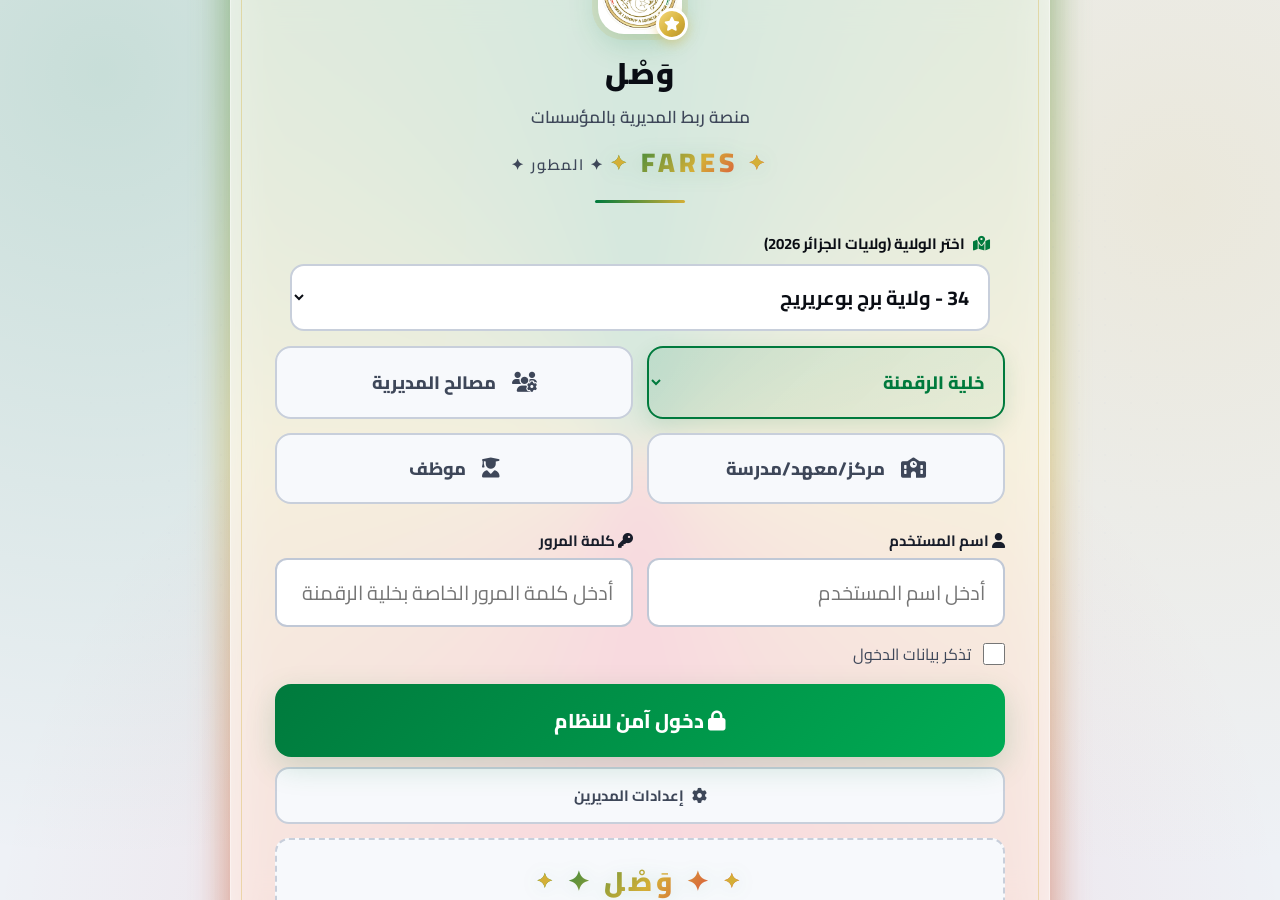
==== index.html @ 32177108 "Add files via upload" ====
<!DOCTYPE html>
<html lang="ar" dir="rtl" id="htmlRoot">
<head>
<meta charset="UTF-8">
<meta name="viewport" content="width=device-width, initial-scale=1.0, viewport-fit=cover">
<title>وصل — منصة ربط المديرية بالمؤسسات 🇩🇿</title>
<link rel="icon" type="image/svg+xml" href="data:image/svg+xml,%3Csvg xmlns=%27http://www.w3.org/2000/svg%27 viewBox=%270 0 32 32%27%3E%3Crect width=%2716%27 height=%2732%27 fill=%27%23007a3d%27/%3E%3Crect x=%2716%27 width=%2716%27 height=%2732%27 fill=%27%23ffffff%27/%3E%3Ctext x=%2716%27 y=%2721%27 font-size=%2714%27 fill=%27%23d21034%27 text-anchor=%27middle%27%3E%E2%98%AA%3C/text%3E%3C/svg%3E">

<!-- Firebase SDK -->
<script src="https://www.gstatic.com/firebasejs/9.22.0/firebase-app-compat.js"></script>
<script src="https://www.gstatic.com/firebasejs/9.22.0/firebase-database-compat.js"></script>
<script src="https://www.gstatic.com/firebasejs/9.22.0/firebase-storage-compat.js"></script>

<link rel="preconnect" href="https://fonts.googleapis.com">
<link rel="preconnect" href="https://fonts.gstatic.com" crossorigin>
<link href="https://fonts.googleapis.com/css2?family=Cairo:wght@400;600;700;800;900&display=swap" rel="stylesheet">
<link rel="stylesheet" href="https://cdnjs.cloudflare.com/ajax/libs/font-awesome/6.4.0/css/all.min.css">
<script src="https://cdn.jsdelivr.net/npm/chart.js@4.4.0/dist/chart.umd.min.js"></script>

<style>
:root {
  --algeria-green: #007a3d;
  --algeria-green-dark: #00522a;
  --algeria-green-light: #00a651;
  --algeria-red: #e01b3f;
  --algeria-red-dark: #b0122f;
  --algeria-white: #f5f5f5;
  --gold: #d4af37;
  --gold-light: #f4d777;

  --bg-main: #eef1f6;
  --bg-card: #ffffff;
  --bg-card-2: #f7f9fc;
  --bg-card-3: #eceff4;
  --border: #c8cfdb;
  --border-light: #d5dbe6;
  --text: #0a0d14;
  --text-light: #181d2a;
  --text-dim: #3e4759;
  --shadow: 0 20px 60px rgba(15, 30, 60, 0.12);
  --shadow-light: 0 6px 22px rgba(15, 30, 60, 0.06);
  --shadow-pop: 0 10px 30px rgba(0, 122, 61, 0.18);
  --input-bg: #ffffff;
  --input-border: #c0c8d6;
  --table-hover: rgba(0, 122, 61, 0.045);
  --radius: 20px;
  --radius-sm: 14px;
  --transition: all 0.28s cubic-bezier(0.4, 0, 0.2, 1);

  --grad-brand: linear-gradient(135deg, var(--algeria-green) 0%, var(--algeria-green-light) 55%, #00c46a 100%);
  --grad-brand-dark: linear-gradient(135deg, var(--algeria-green-dark), var(--algeria-green));
  --grad-red: linear-gradient(135deg, var(--algeria-red), var(--algeria-red-dark));
  --grad-gold: linear-gradient(135deg, var(--gold-light), var(--gold) 60%, #b8942f);

  --font-base: 20px;
  --font-lg: 24px;
  --font-xl: 30px;
  --font-xxl: 36px;
}

[data-theme="dark"] {
  --bg-main: #060a12;
  --bg-card: #101826;
  --bg-card-2: #16202f;
  --bg-card-3: #1c2938;
  --border: #3a4d64;
  --border-light: #2e3f54;
  --text: #f2f6fc;
  --text-light: #dce4f0;
  --text-dim: #a0afbf;
  --shadow: 0 20px 60px rgba(0,0,0,0.55);
  --shadow-light: 0 6px 22px rgba(0,0,0,0.35);
  --shadow-pop: 0 10px 30px rgba(0, 166, 81, 0.22);
  --input-bg: #0c1420;
  --input-border: #3a4d64;
  --table-hover: rgba(255,255,255,0.035);
}

* { margin: 0; padding: 0; box-sizing: border-box; }

/* ============ ♿ تحسينات ضعاف النظر — خطوط أكبر + تباين أعلى ============ */
.sidebar-brand .brand-title { font-size: 16px !important; }
.sidebar-brand .brand-sub { font-size: 14px !important; }
.nav-btn { font-size: 18px !important; padding: 16px 20px !important; gap: 18px !important; }
.nav-btn i { font-size: 22px !important; width: 30px !important; }
.nav-badge { font-size: 14px !important; min-width: 22px !important; height: 22px !important; }
.sidebar-footer { font-size: 15px !important; }
.kpi-label { font-size: 18px !important; }
.kpi-value { font-size: 44px !important; }
.btn-mini { font-size: 16px !important; padding: 12px 20px !important; }
.btn-primary, .btn-secondary, .btn-gold { font-size: 20px !important; padding: 18px 36px !important; }
.status-badge, .status-resolved, .status-pending, .pill { font-size: 16px !important; padding: 8px 20px !important; }
.status-select { font-size: 17px !important; padding: 12px 18px !important; }
.form-field label { font-size: 19px !important; }
.form-field input, .form-field select, .form-field textarea { font-size: 20px !important; padding: 18px 24px !important; }
.filter-bar input, .filter-bar select { font-size: 19px !important; padding: 16px 24px !important; }
.chat-sender-label { font-size: 15px !important; }
.chat-time { font-size: 14px !important; }
.profile-card p { font-size: 16px !important; }
.role-badge { font-size: 16px !important; padding: 8px 24px !important; }
.login-field input, .login-field select { font-size: 20px !important; }
table { font-size: 18px !important; }
table th { font-size: 17px !important; font-weight: 800 !important; }
table td { font-size: 17px !important; padding: 14px 16px !important; }
.sync-badge { font-size: 15px !important; padding: 10px 18px !important; }
.change-pass-btn { font-size: 15px !important; padding: 10px 18px !important; }
.toast .toast-title { font-size: 22px !important; }
.toast .toast-text { font-size: 18px !important; }
.toast .toast-action { font-size: 16px !important; }
.directorate-banner .db-text h1 { font-size: 30px !important; }
.directorate-banner .db-text p { font-size: 16px !important; }
.directorate-banner .db-emblem { font-size: 50px !important; }
.idn-msg { font-size: 18px !important; padding: 14px 18px !important; }
.idn-msg-meta { font-size: 14px !important; }
.idn-conv-item { font-size: 16px !important; padding: 14px !important; }
.idn-chat-head { font-size: 18px !important; }
.idn-chat-input input[type=text] { font-size: 17px !important; padding: 15px 20px !important; }
.idn-kpi strong { font-size: 32px !important; }
.idn-kpi span { font-size: 15px !important; }
.idn-tab { font-size: 16px !important; padding: 14px !important; }
.teachers-hero h3 { font-size: 22px !important; }
.teachers-hero p { font-size: 16px !important; }
.teachers-form-card h3 { font-size: 20px !important; }
.teacher-req-name { font-size: 17px !important; }
.teacher-req-type { font-size: 14px !important; }
.teacher-req-detail { font-size: 15px !important; }
.teacher-req-from { font-size: 13px !important; }
.teacher-req-status { font-size: 13px !important; padding: 5px 12px !important; }
.teacher-req-actions button { font-size: 14px !important; padding: 9px 20px !important; }
.edu-video-upload h3 { font-size: 20px !important; }
.edu-video-upload p { font-size: 16px !important; }
.edu-video-card .edu-card-title { font-size: 17px !important; }
.edu-video-card .edu-card-meta { font-size: 14px !important; }
.edu-video-card .edu-card-desc { font-size: 15px !important; }
.edu-videos-hero h3 { font-size: 22px !important; }
.edu-videos-hero p { font-size: 16px !important; }
.edu-upload-card h3 { font-size: 20px !important; }
.edu-upload-grid input, .edu-upload-grid select, .edu-upload-grid textarea { font-size: 17px !important; }
.edu-video-body h4 { font-size: 18px !important; }
.edu-video-meta { font-size: 14px !important; }
.page-header h2 { font-size: var(--font-xxl) !important; }
.empty-msg { font-size: 18px !important; }
.notes-grid textarea { font-size: 18px !important; }
.modal-box { max-width: 700px !important; }
.modal-title { font-size: 24px !important; }
.modal-body { font-size: 18px !important; }
.modal-body input, .modal-body select, .modal-body textarea { font-size: 18px !important; }
.modal-actions button { font-size: 17px !important; padding: 14px 28px !important; }
.chat-bubble { font-size: 18px !important; padding: 14px 18px !important; }
.dept-stat-card .stat-item .label { font-size: 15px !important; }
.dept-stat-card .stat-item .value { font-size: 26px !important; }
::-webkit-scrollbar { width: 14px !important; height: 14px !important; }

html, body { height: 100%; font-family: 'Cairo', sans-serif; font-size: var(--font-base); }
body {
  background: var(--bg-main);
  color: var(--text);
  overflow-x: hidden;
  min-height: 100vh;
  transition: background 0.35s ease, color 0.35s ease;
  position: relative;
  line-height: 1.7;
}
body::before {
  content: '';
  position: fixed;
  inset: 0;
  z-index: 0;
  pointer-events: none;
  background:
    radial-gradient(circle at 8% 8%, rgba(0, 122, 61, 0.10), transparent 40%),
    radial-gradient(circle at 92% 15%, rgba(212, 175, 55, 0.09), transparent 38%),
    radial-gradient(circle at 50% 100%, rgba(224, 27, 63, 0.06), transparent 45%);
}

/* ============ ALGERIAN FLAG BACKDROP ============ */
.flag-bg {
  position: fixed; inset: 0; z-index: 0; pointer-events: none; overflow: hidden;
  opacity: 0.16; transition: opacity 0.4s ease;
}
[data-theme="dark"] .flag-bg { opacity: 0.13; }
.flag-bg .flag-half { position: absolute; top: 0; bottom: 0; width: 50%; }
.flag-bg .flag-half-green { right: 0; background: linear-gradient(135deg, var(--algeria-green), var(--algeria-green-light)); }
.flag-bg .flag-half-white { left: 0; background: linear-gradient(135deg, #ffffff, #eef1ee); }
.flag-bg .flag-emblem { position: absolute; top: 50%; left: 50%; width: min(46vw, 620px); height: min(46vw, 620px); transform: translate(-50%, -50%); filter: drop-shadow(0 0 40px rgba(224,27,63,0.15)); }
.flag-bg .flag-emblem .moon-star { fill: var(--algeria-red); }
.flag-bg .flag-shine {
  position: absolute; inset: -50%; width: 200%; height: 200%;
  background: linear-gradient(115deg, transparent 40%, rgba(255,255,255,0.16) 50%, transparent 60%);
  animation: flagShine 9s linear infinite;
}
@keyframes flagShine { 0% { transform: translateX(-30%) translateY(-10%); } 100% { transform: translateX(30%) translateY(10%); } }
.flag-dim {
  position: fixed; inset: 0; z-index: 0; pointer-events: none;
  background: var(--bg-main); opacity: 0.62; transition: opacity 0.4s ease, background 0.4s ease;
}

/* ============ BRAND / OFFICIAL LOGO ============ */
.official-logo-img { display: block; object-fit: contain; }
.sidebar-brand { display: flex; flex-direction: column; align-items: center; gap: 8px; padding: 6px 6px 18px; margin-bottom: 6px; border-bottom: 1px solid var(--border); text-align: center; }
.sidebar-brand .official-logo-img { width: 68px; height: 68px; border-radius: 50%; box-shadow: 0 6px 20px rgba(0,0,0,0.14); border: 2px solid var(--gold); }
.sidebar-brand .brand-title { font-size: 14px; font-weight: 800; color: var(--text); line-height: 1.6; }
.sidebar-brand .brand-sub { font-size: 12px; color: var(--text-dim); font-weight: 600; }

.login-logo.has-image { background: #fff; padding: 4px; box-shadow: var(--shadow-pop), 0 0 0 6px rgba(212,175,55,0.12); transform: none; }
.login-logo.has-image .official-logo-img { width: 100%; height: 100%; border-radius: 20px; }

::-webkit-scrollbar { width: 11px; height: 11px; }
::-webkit-scrollbar-track { background: var(--bg-main); }
::-webkit-scrollbar-thumb { background: var(--grad-brand); border-radius: 12px; border: 2px solid var(--bg-main); background-clip: padding-box; }
::-webkit-scrollbar-thumb:hover { background: var(--algeria-green-dark); }

.fares-logo {
  display: inline-flex; align-items: center; gap: 10px; font-size: 27px; font-weight: 900;
  background: linear-gradient(135deg, var(--algeria-green), var(--gold) 55%, var(--algeria-red));
  -webkit-background-clip: text; -webkit-text-fill-color: transparent; background-clip: text;
  letter-spacing: 4px; position: relative;
  filter: drop-shadow(0 2px 10px rgba(0, 122, 61, 0.15));
}
.fares-logo::before { content: '✦'; color: var(--gold); -webkit-text-fill-color: var(--gold); font-size: 20px; animation: twinkle 2.4s ease-in-out infinite; }
.fares-logo::after { content: '✦'; color: var(--gold); -webkit-text-fill-color: var(--gold); font-size: 20px; animation: twinkle 2.4s ease-in-out infinite 1.2s; }
@keyframes twinkle { 0%, 100% { opacity: 0.4; transform: scale(0.85); } 50% { opacity: 1; transform: scale(1.15); } }
.fares-logo-sub { font-size: 15px; font-weight: 600; color: var(--text-dim); -webkit-text-fill-color: var(--text-dim); letter-spacing: 2px; background: none; }

#toast-area { position: fixed; top: 25px; right: 25px; z-index: 10000; display: flex; flex-direction: column; gap: 14px; max-width: 500px; }
.toast {
  background: var(--bg-card); border: 1px solid var(--border); border-right: 6px solid var(--algeria-green);
  border-radius: 18px; padding: 22px 28px; box-shadow: var(--shadow);
  animation: slideInRight 0.45s cubic-bezier(0.34, 1.56, 0.64, 1); cursor: pointer;
  backdrop-filter: blur(10px);
}
.toast.toast-red {
  border-right-color: var(--algeria-red) !important;
  border-color: rgba(224,27,63,0.3) !important;
  background: linear-gradient(135deg, var(--bg-card), rgba(224,27,63,0.04));
  box-shadow: 0 10px 35px rgba(224,27,63,0.18) !important;
}
.toast.toast-red .toast-title { color: var(--algeria-red) !important; }
.toast.toast-red .toast-action { color: var(--algeria-red) !important; }
@keyframes slideInRight { from { transform: translateX(130%) scale(0.9); opacity: 0; } to { transform: translateX(0) scale(1); opacity: 1; } }
@keyframes quoteSlideUp { from { opacity: 0; transform: translateX(-50%) translateY(30px) scale(0.95); } to { opacity: 1; transform: translateX(-50%) translateY(0) scale(1); } }
@keyframes quoteFadeOut { from { opacity: 1; transform: translateX(-50%) translateY(0) scale(1); } to { opacity: 0; transform: translateX(-50%) translateY(20px) scale(0.95); } }
#quoteContainer { animation: quoteSlideUp 0.6s cubic-bezier(0.34, 1.56, 0.64, 1); }
.toast .toast-title { font-size: 20px; font-weight: 800; color: var(--algeria-green); margin-bottom: 4px; display: flex; align-items: center; gap: 8px; }
.toast .toast-text { font-size: 17px; color: var(--text); line-height: 1.7; }
.toast .toast-action { margin-top: 6px; font-size: 15px; color: var(--algeria-green); font-weight: 700; }

#loginScreen {
  position: fixed; inset: 0; display: flex; align-items: center; justify-content: center;
  background: var(--bg-main); z-index: 9999; padding: 20px; overflow-x: hidden; overflow-y: auto;
}
#loginScreen::before {
  content: ''; position: absolute; inset: -20%; z-index: 0;
  background:
    radial-gradient(circle at 20% 20%, rgba(0, 122, 61, 0.16), transparent 45%),
    radial-gradient(circle at 80% 30%, rgba(212, 175, 55, 0.14), transparent 40%),
    radial-gradient(circle at 50% 90%, rgba(224, 27, 63, 0.10), transparent 45%);
  animation: floatBg 16s ease-in-out infinite alternate;
}
@keyframes floatBg { from { transform: translate(0,0) scale(1); } to { transform: translate(-2%, 2%) scale(1.05); } }
/* 🎨 نسيج نقطي خفيف جداً خلف بطاقة الدخول لإعطاء عمق إضافي دون إلهاء العين */
#loginScreen::after {
  content: ''; position: absolute; inset: 0; z-index: 0; opacity: 0.5;
  background-image: radial-gradient(var(--border) 1px, transparent 1px);
  background-size: 26px 26px;
  -webkit-mask-image: radial-gradient(circle at 50% 45%, #000 0%, transparent 70%);
  mask-image: radial-gradient(circle at 50% 45%, #000 0%, transparent 70%);
}
.login-container { position: relative; width: 100%; max-width: 820px; z-index: 1; animation: cardRise 0.6s cubic-bezier(0.22, 1, 0.36, 1); }
@keyframes cardRise { from { opacity: 0; transform: translateY(24px) scale(0.98); } to { opacity: 1; transform: translateY(0) scale(1); } }
.login-card {
  background: var(--bg-card); border: 1px solid var(--border); border-radius: 28px;
  padding: 40px 44px 34px; position: relative; overflow: hidden; box-shadow: var(--shadow);
  backdrop-filter: blur(6px);
}
.login-card::before { content: ''; position: absolute; top: 0; left: 0; right: 0; height: 6px; background: linear-gradient(90deg, var(--algeria-green), var(--gold), var(--algeria-red)); }
.login-header { text-align: center; margin-bottom: 28px; }
.login-logo {
  width: 84px; height: 84px; border-radius: 26px; background: var(--grad-brand);
  display: flex; align-items: center; justify-content: center; font-size: 36px; margin: 0 auto 14px;
  box-shadow: var(--shadow-pop); position: relative; color: white; transform: rotate(-3deg);
}
.login-logo .badge { position: absolute; bottom: -6px; right: -6px; width: 32px; height: 32px; border-radius: 50%; background: var(--grad-gold); display: flex; align-items: center; justify-content: center; font-size: 14px; border: 3px solid var(--bg-card); color: #fff; box-shadow: 0 4px 12px rgba(212,175,55,0.4); }
.login-card h1 { font-size: 30px; font-weight: 900; color: var(--text); letter-spacing: 1px; }
.login-card .subtitle { color: var(--text-dim); font-size: 17px; font-weight: 600; margin-top: 4px; }

.role-selector { display: grid; grid-template-columns: 1fr 1fr; gap: 14px; margin-bottom: 24px; }
.role-selector button { padding: 17px 14px; border-radius: 16px; font-weight: 800; font-size: 18px; background: var(--bg-card-2); border: 2px solid var(--border); color: var(--text-dim); transition: var(--transition); cursor: pointer; font-family: inherit; }
.role-selector button i { margin-left: 12px; font-size: 20px; }
.role-selector button:hover { border-color: var(--algeria-green); color: var(--text); transform: translateY(-2px); }
.role-selector button.active, .role-selector select.role-dropdown.active { border-color: var(--algeria-green); background: linear-gradient(135deg, rgba(0,122,61,0.12), rgba(0,166,81,0.05)); color: var(--algeria-green); box-shadow: 0 8px 22px rgba(0,122,61,0.14); }
.role-selector select.role-dropdown { padding:17px 14px; border-radius:16px; font-weight:800; font-size:18px; background:var(--bg-card-2); border:2px solid var(--border); color:var(--text-dim); transition:var(--transition); cursor:pointer; font-family:inherit; width:100%; }

.login-fields-row { display: flex; flex-direction: row; flex-wrap: wrap; gap: 14px; margin-bottom: 14px; }
.login-fields-row .login-field { flex: 1; min-width: 180px; margin-bottom: 0; }
.login-fields-row .login-field label { display: block; font-size: 15px; font-weight: 700; color: var(--text-light); margin-bottom: 4px; }
.login-fields-row .login-field input, .login-fields-row .login-field select { width: 100%; padding: 14px 18px; background: var(--input-bg); border: 2px solid var(--input-border); border-radius: 12px; color: var(--text); font-size: 18px; transition: var(--transition); font-family: inherit; display: block; }
.login-fields-row .login-field input:focus, .login-fields-row .login-field select:focus { border-color: var(--algeria-green); box-shadow: 0 0 0 4px rgba(0, 122, 61, 0.12); outline: none; }

.login-field .remember { display: flex; align-items: center; gap: 12px; margin-top: 6px; }
.login-field .remember input[type="checkbox"] { width: 22px; height: 22px; accent-color: var(--algeria-green); cursor: pointer; }
.login-field .remember label { font-size: 16px; cursor: pointer; margin: 0; color: var(--text-dim); }

.btn-login {
  width: 100%; padding: 18px; border-radius: 16px; background: var(--grad-brand); color: #fff;
  font-weight: 800; font-size: 20px; margin-top: 6px; cursor: pointer; transition: var(--transition);
  box-shadow: var(--shadow-pop); font-family: inherit; border: none; position: relative; overflow: hidden;
}
.btn-login::after { content: ''; position: absolute; inset: 0; background: linear-gradient(120deg, transparent, rgba(255,255,255,0.28), transparent); transform: translateX(-120%); transition: transform 0.6s ease; }
.btn-login:hover::after { transform: translateX(120%); }
.btn-login:hover { transform: translateY(-2px); box-shadow: 0 16px 40px rgba(0, 122, 61, 0.3); }

.login-error { display: none; background: rgba(224, 27, 63, 0.08); border: 2px solid rgba(224, 27, 63, 0.2); color: var(--algeria-red); padding: 14px 18px; border-radius: 14px; font-size: 17px; font-weight: 700; margin-top: 14px; text-align: center; }
.login-info { margin-top: 14px; padding: 14px 18px; background: var(--bg-card-2); border-radius: 14px; font-size: 14px; color: var(--text-dim); text-align: center; line-height: 2; border: 2px dashed var(--border); }
.center-hint { margin-top: 6px; padding: 12px 16px; background: rgba(0, 122, 61, 0.05); border: 2px dashed rgba(0, 122, 61, 0.18); border-radius: 12px; font-size: 15px; color: var(--text-dim); text-align: center; display: none; }

.theme-toggle {
  position: fixed; bottom: 25px; left: 25px; z-index: 999; width: 56px; height: 56px; border-radius: 50%;
  background: var(--bg-card); border: 2px solid var(--border); color: var(--text); font-size: 24px; cursor: pointer;
  box-shadow: var(--shadow); transition: var(--transition); display: flex; align-items: center; justify-content: center;
}
.theme-toggle:hover { transform: scale(1.1) rotate(15deg); border-color: var(--algeria-green); color: var(--algeria-green); }

.change-pass-btn { padding: 10px 22px; border-radius: 12px; font-size: 16px; font-weight: 700; background: transparent; border: 2px solid var(--gold); color: var(--gold); cursor: pointer; transition: var(--transition); font-family: inherit; }
.change-pass-btn:hover { background: var(--grad-gold); color: #fff; border-color: transparent; }

#appRoot { display: none; min-height: 100vh; position: relative; z-index: 1; }
.app-flex { display: flex; min-height: 100vh; }

.sidebar {
  width: 280px; flex-shrink: 0; background: var(--bg-card); border-left: 1px solid var(--border);
  padding: 20px 16px; display: flex; flex-direction: column; position: relative; top: auto;
  height: auto; min-height: 100vh; align-self: stretch; overflow: visible; box-shadow: var(--shadow-light);
}
.profile-card {
  background: var(--grad-brand-dark); border-radius: var(--radius-sm); padding: 22px 16px; text-align: center;
  margin-bottom: 20px; color: white; position: relative; overflow: hidden; box-shadow: var(--shadow-pop);
}
.profile-card::after { content: '🇩🇿'; position: absolute; bottom: -10px; left: -10px; font-size: 60px; opacity: 0.08; }
.profile-avatar { width: 66px; height: 66px; border-radius: 50%; background: rgba(255,255,255,0.16); display: flex; align-items: center; justify-content: center; font-size: 28px; margin: 0 auto 10px; color: #fff; border: 2px solid rgba(255,255,255,0.25); }
.profile-card h3 { font-size: 18px; font-weight: 800; color: #fff; margin-bottom: 2px; }
.profile-card p { font-size: 14px; color: rgba(255,255,255,0.75); font-weight: 600; }
.role-badge { display: inline-block; padding: 6px 20px; border-radius: 24px; font-size: 14px; font-weight: 800; margin-top: 6px; background: rgba(255,255,255,0.18); color: #fff; }

.nav-list { list-style: none; display: flex; flex-direction: column; gap: 4px; flex: 1; }
.nav-btn { width: 100%; text-align: right; display: flex; align-items: center; gap: 16px; background: transparent; color: var(--text-dim); padding: 15px 18px; border-radius: 14px; font-size: 17px; font-weight: 700; transition: var(--transition); cursor: pointer; font-family: inherit; border: none; }
.nav-btn i { width: 26px; text-align: center; font-size: 20px; }
.nav-btn:hover { background: var(--table-hover); color: var(--text); transform: translateX(-2px); }
.nav-btn.active { background: linear-gradient(135deg, rgba(0,122,61,0.12), rgba(0,166,81,0.04)); color: var(--algeria-green); border-right: 4px solid var(--algeria-green); }
.nav-btn.logout-btn { color: var(--algeria-red); margin-top: auto; border-top: 1px solid var(--border); padding-top: 16px; }
.nav-btn.logout-btn:hover { background: rgba(224, 27, 63, 0.08); }
.sidebar-footer { font-size: 13px; color: var(--text-dim); text-align: center; padding-top: 14px; border-top: 1px solid var(--border); margin-top: 10px; line-height: 2; }

.main-workspace { flex: 1; padding: 26px 32px; min-width: 0; }
.page { display: block; animation: pageFade 0.35s ease; }
.page.hidden { display: none; }
@keyframes pageFade { from { opacity: 0; transform: translateY(8px); } to { opacity: 1; transform: translateY(0); } }
.page-header { display: flex; align-items: center; justify-content: space-between; gap: 16px; margin-bottom: 26px; flex-wrap: wrap; }
.page-header h2 { font-size: var(--font-xxl); font-weight: 800; color: var(--text); display: flex; align-items: center; gap: 14px; }
.page-header h2 i { color: var(--algeria-green); }
.header-actions { display: flex; align-items: center; gap: 16px; flex-wrap: wrap; }
.sync-badge { font-size: 16px; font-weight: 700; padding: 10px 24px; border-radius: 14px; background: rgba(0, 122, 61, 0.07); border: 1px solid rgba(0, 122, 61, 0.18); color: var(--algeria-green); display: flex; align-items: center; gap: 10px; cursor: pointer; transition: var(--transition); }
.sync-badge:hover { background: rgba(0, 122, 61, 0.14); transform: scale(1.02); }

.kpi-grid { display: grid; grid-template-columns: repeat(4, 1fr); gap: 20px; margin-bottom: 26px; }
.kpi-card {
  background: var(--bg-card); border: 1px solid var(--border); border-radius: var(--radius);
  padding: 26px 24px; position: relative; overflow: hidden; transition: var(--transition); box-shadow: var(--shadow-light);
}
.kpi-card::before { content: ''; position: absolute; top: 0; right: 0; left: 0; height: 4px; background: var(--grad-brand); opacity: 0; transition: var(--transition); }
.kpi-card:hover { transform: translateY(-4px); box-shadow: var(--shadow); }
.kpi-card:hover::before { opacity: 1; }
.kpi-card .kpi-icon { position: absolute; left: 18px; top: 18px; font-size: 44px; opacity: 0.07; transition: var(--transition); }
.kpi-card:hover .kpi-icon { transform: scale(1.1) rotate(-6deg); opacity: 0.12; }
.kpi-card .kpi-label { font-size: 16px; color: var(--text-dim); font-weight: 700; margin-bottom: 8px; }
.kpi-card .kpi-value { font-size: 40px; font-weight: 900; letter-spacing: 1px; }
.kpi-total .kpi-value { color: var(--algeria-green); }
.kpi-pending .kpi-value { color: #e8830f; }
.kpi-done .kpi-value { color: #1fa855; }
.kpi-efficiency .kpi-value { color: var(--gold); }

.chart-card { background: var(--bg-card); border: 1px solid var(--border); border-radius: var(--radius); padding: 24px; height: 340px; box-shadow: var(--shadow-light); }
.btn-primary, .btn-secondary, .btn-gold { padding: 16px 34px; border-radius: 16px; font-weight: 800; font-size: 19px; border: none; cursor: pointer; transition: var(--transition); font-family: inherit; display: inline-flex; align-items: center; gap: 14px; position: relative; overflow: hidden; }
.btn-primary::after, .btn-secondary::after, .btn-gold::after { content: ''; position: absolute; inset: 0; background: linear-gradient(120deg, transparent, rgba(255,255,255,0.25), transparent); transform: translateX(-120%); transition: transform 0.55s ease; }
.btn-primary:hover::after, .btn-secondary:hover::after, .btn-gold:hover::after { transform: translateX(120%); }
.btn-primary { background: var(--grad-brand); color: #fff; box-shadow: 0 10px 28px rgba(0, 122, 61, 0.24); }
.btn-primary:hover { transform: translateY(-2px); box-shadow: 0 14px 38px rgba(0, 122, 61, 0.3); }
.btn-secondary { background: var(--grad-red); color: #fff; box-shadow: 0 10px 28px rgba(224, 27, 63, 0.24); }
.btn-secondary:hover { transform: translateY(-2px); box-shadow: 0 14px 38px rgba(224, 27, 63, 0.3); }
.btn-gold { background: var(--grad-gold); color: #fff; box-shadow: 0 10px 28px rgba(212, 175, 55, 0.26); }
.btn-gold:hover { transform: translateY(-2px); box-shadow: 0 14px 38px rgba(212, 175, 55, 0.32); }
.btn-sm { padding: 12px 24px; font-size: 16px; border-radius: 14px; }

.form-card { background: var(--bg-card); border: 1px solid var(--border); border-radius: var(--radius); padding: 32px; box-shadow: var(--shadow-light); }
.form-grid { display: grid; grid-template-columns: 1fr 1fr; gap: 22px; }
.form-grid .full { grid-column: 1 / -1; }
.form-field label { display: block; font-size: 18px; font-weight: 700; color: var(--text-light); margin-bottom: 8px; }
.form-field input, .form-field select, .form-field textarea { width: 100%; padding: 17px 22px; background: var(--input-bg); border: 2px solid var(--input-border); border-radius: 14px; color: var(--text); font-size: 20px; transition: var(--transition); font-family: inherit; box-shadow: inset 0 1px 3px rgba(0,0,0,0.02); }
.form-field input:focus, .form-field select:focus, .form-field textarea:focus { border-color: var(--algeria-green); box-shadow: 0 0 0 4px rgba(0, 122, 61, 0.12); outline: none; }
.form-field textarea { min-height: 140px; resize: vertical; line-height: 2; font-size: 19px; }

.filter-bar { display: flex; gap: 16px; margin-bottom: 22px; flex-wrap: wrap; }
.filter-bar input, .filter-bar select { padding: 15px 22px; background: var(--bg-card); border: 2px solid var(--border); border-radius: 14px; color: var(--text); font-size: 18px; font-family: inherit; transition: var(--transition); box-shadow: var(--shadow-light); }
.filter-bar input:focus, .filter-bar select:focus { border-color: var(--algeria-green); outline: none; box-shadow: 0 0 0 4px rgba(0, 122, 61, 0.1); }
.filter-bar input { flex: 1; min-width: 220px; }
.filter-bar select { min-width: 180px; }

.table-wrap { background: var(--bg-card); border: 1px solid var(--border); border-radius: var(--radius); overflow: hidden; box-shadow: var(--shadow-light); }
.table-scroll { overflow-x: auto; }
table { width: 100%; min-width: 1200px; border-collapse: collapse; }
thead th { background: var(--bg-card-2); color: var(--text-light); font-size: 16px; font-weight: 800; padding: 18px 16px; text-align: right; white-space: nowrap; border-bottom: 2px solid var(--border); position: sticky; top: 0; z-index: 1; }
tbody td { padding: 16px 16px; font-size: 16px; border-bottom: 1px solid var(--border-light); vertical-align: middle; }
tbody tr:last-child td { border-bottom: none; }
tbody tr { transition: background 0.2s ease; }
tbody tr:hover { background: var(--table-hover); }

/* جدول قائمة متابعة الإنشغالات: كل صف (إنشغال) له شريط تمرير أفقي خاص به تحته مباشرة،
   بدل الاعتماد على شريط تمرير واحد فقط أسفل الجدول كاملاً (يصعب الوصول إليه في الشاشات الصغيرة). */
.list-fixed-table { table-layout: fixed; border-collapse: collapse; width: calc(100% + 480px); min-width: 1850px; max-width: none; }
.list-fixed-table td, .list-fixed-table th { white-space: nowrap; overflow: hidden; text-overflow: ellipsis; }
.list-fixed-table td.wrap-cell { white-space: normal; overflow: visible; text-overflow: clip; word-break: break-word; line-height: 1.5; }
.list-header-scroll { overflow-x: auto; position: sticky; top: 0; z-index: 2; background: var(--bg-card-2); border-bottom: 2px solid var(--border); scrollbar-width: none; }
.list-header-scroll::-webkit-scrollbar { display: none; }
.list-rows-container .empty-msg { padding: 40px 20px; text-align: center; color: var(--text-dim); font-size: 17px; }
.list-row-scroll { overflow-x: auto; border-bottom: 1px solid var(--border-light); scrollbar-width: auto; scrollbar-color: var(--algeria-green) var(--bg-card-2); transition: background 0.2s ease; }
.list-row-scroll:last-child { border-bottom: none; }
.list-row-scroll:hover { background: var(--table-hover); }
.list-row-scroll.row-unread { background: rgba(224, 27, 63, 0.05); }
.list-row-scroll table td { border-bottom: none; }
.list-row-scroll::-webkit-scrollbar { height: 14px; }
.list-row-scroll::-webkit-scrollbar-track { background: var(--bg-card-2); }
.list-row-scroll::-webkit-scrollbar-thumb { background: var(--border); border-radius: 8px; }
.list-row-scroll::-webkit-scrollbar-thumb:hover { background: var(--algeria-green); }

.pill { display: inline-block; padding: 6px 18px; border-radius: 24px; font-size: 14px; font-weight: 800; }
.pill-urgent { background: rgba(224, 27, 63, 0.12); color: var(--algeria-red); }
.pill-medium { background: rgba(255, 175, 7, 0.16); color: #a06908; }
.pill-normal { background: rgba(0, 122, 61, 0.09); color: var(--algeria-green); }

.btn-mini { padding: 10px 18px; border-radius: 12px; font-size: 15px; font-weight: 700; background: var(--bg-card-2); border: 1px solid var(--border); color: var(--text); cursor: pointer; transition: var(--transition); white-space: nowrap; font-family: inherit; }
.btn-mini:hover { border-color: var(--algeria-green); color: var(--algeria-green); transform: translateY(-1px); }
.btn-mini.danger { border-color: var(--algeria-red); color: var(--algeria-red); }
.btn-mini.danger:hover { background: var(--grad-red); color: #fff; border-color: transparent; }
.btn-mini.view-btn { border-color: var(--gold); color: var(--gold); }
.btn-mini.view-btn:hover { background: var(--grad-gold); color: #fff; border-color: transparent; }
.btn-mini.success { border-color: #1fa855; color: #1fa855; }
.btn-mini.success:hover { background: linear-gradient(135deg, #1fa855, #17803f); color: #fff; border-color: transparent; }

.status-select { padding: 10px 16px; background: var(--input-bg); border: 2px solid var(--border); border-radius: 12px; color: var(--text); font-size: 16px; font-weight: 700; font-family: inherit; cursor: pointer; }
.btn-chat { padding: 10px 16px; border-radius: 12px; font-size: 15px; font-weight: 700; background: var(--bg-card-2); border: 1px solid var(--border); color: var(--text); cursor: pointer; transition: var(--transition); font-family: inherit; }
.btn-chat:hover { border-color: var(--algeria-green); color: var(--algeria-green); }
.btn-chat.new-msg { background: var(--grad-red); color: #fff; border-color: transparent; animation: pulseBtn 1.5s ease-in-out infinite; }
@keyframes pulseBtn { 0%, 100% { transform: scale(1); box-shadow: 0 0 0 0 rgba(224, 27, 63, 0.35); } 50% { transform: scale(1.05); box-shadow: 0 0 20px rgba(224, 27, 63, 0.18); } }
.status-resolved { background: rgba(0, 122, 61, 0.09); color: var(--algeria-green); padding: 6px 18px; border-radius: 24px; font-size: 14px; font-weight: 800; display: inline-block; }
.status-pending { background: rgba(255, 175, 7, 0.14); color: #a06908; padding: 6px 18px; border-radius: 24px; font-size: 14px; font-weight: 800; display: inline-block; }

/* 🎨 توحيد شارات الحالة: نفس تصميم status-resolved/status-pending لكن عبر
   status-badge + resolved/pending، مستخدمة في مركز متابعة الردود، مع نقطة
   ملونة صغيرة قبل النص لتمييز الحالة بسرعة بصرياً */
.status-badge { display: inline-flex; align-items: center; gap: 8px; padding: 6px 18px; border-radius: 24px; font-size: 14px; font-weight: 800; }
.status-badge::before { content: ''; width: 8px; height: 8px; border-radius: 50%; flex-shrink: 0; }
.status-badge.resolved { background: rgba(0, 122, 61, 0.09); color: var(--algeria-green); }
.status-badge.resolved::before { background: var(--algeria-green); box-shadow: 0 0 0 3px rgba(0,122,61,0.15); }
.status-badge.pending { background: rgba(255, 175, 7, 0.14); color: #a06908; }
.status-badge.pending::before { background: #d99a1a; box-shadow: 0 0 0 3px rgba(217,154,26,0.18); animation: statusDotPulse 1.8s ease-in-out infinite; }
@keyframes statusDotPulse { 0%, 100% { opacity: 1; } 50% { opacity: 0.4; } }

.empty-msg { padding: 60px; text-align: center; color: var(--text-dim); font-weight: 700; font-size: 20px; }
/* 🎨 أيقونة تلقائية لكل حالة "لا توجد بيانات" في التطبيق، دون الحاجة لتعديل كل نص برمجياً */
.empty-msg::before, .list-rows-container .empty-msg::before {
  content: '\f0f6'; /* fa-solid fa-file-lines */
  font-family: 'Font Awesome 6 Free'; font-weight: 900;
  display: block; font-size: 2.4em; margin-bottom: 14px; opacity: 0.28;
}
.list-rows-container .empty-msg::before { font-size: 2em; margin-bottom: 10px; }

/* 🎨 تلوين متبادل خفيف لصفوف الجداول لتسهيل القراءة في القوائم الطويلة */
tbody tr:nth-child(even) { background: var(--bg-card-2); }
tbody tr:hover { background: var(--table-hover) !important; }

/* 🎨 ظل تمرير خفيف أعلى/أسفل الحاويات الطويلة القابلة للتمرير، لإعطاء إحساس
   بوجود محتوى إضافي دون التأثير على المنطق */
.table-scroll, .modal-body, .sidebar-nav { position: relative; }
.table-scroll::after, .modal-body::after {
  content: ''; position: sticky; display: block; bottom: 0; left: 0; right: 0;
  height: 18px; margin-top: -18px; pointer-events: none;
  background: linear-gradient(to bottom, transparent, rgba(0,0,0,0.06));
}
[data-theme="dark"] .table-scroll::after, [data-theme="dark"] .modal-body::after {
  background: linear-gradient(to bottom, transparent, rgba(0,0,0,0.25));
}

/* 🎨 نبضة قصيرة على شارة التزامن عند استقبال بيانات جديدة فعلياً من Firebase */
.sync-badge.pulse { animation: syncPulse 0.9s ease; }
@keyframes syncPulse {
  0% { box-shadow: 0 0 0 0 rgba(0,122,61,0.35); }
  70% { box-shadow: 0 0 0 12px rgba(0,122,61,0); }
  100% { box-shadow: 0 0 0 0 rgba(0,122,61,0); }
}

/* 🎨 شارة عدد صغيرة على أزرار التنقل الجانبي (مثلاً عدد الانشغالات قيد المعالجة) */
.nav-btn { position: relative; }
.nav-badge {
  margin-right: auto; background: var(--algeria-red); color: #fff; font-size: 12px;
  font-weight: 800; min-width: 22px; height: 22px; border-radius: 11px; padding: 0 7px;
  display: inline-flex; align-items: center; justify-content: center; line-height: 1;
}
.nav-btn.active .nav-badge { background: var(--algeria-green); }

.tabs-container { display: flex; gap: 8px; margin-bottom: 22px; background: var(--bg-card); border-radius: 16px; padding: 8px; border: 1px solid var(--border); flex-wrap: wrap; box-shadow: var(--shadow-light); }
.tab-btn { flex: 1; padding: 14px 24px; border-radius: 14px; font-weight: 800; font-size: 17px; background: transparent; color: var(--text-dim); cursor: pointer; transition: var(--transition); font-family: inherit; border: none; min-width: 120px; }
.tab-btn.active { background: var(--grad-brand); color: #fff; box-shadow: 0 6px 20px rgba(0, 122, 61, 0.25); }
.tab-btn:hover:not(.active) { background: var(--table-hover); }

.token-search { margin-bottom: 14px; }
.token-search input { width: 100%; padding: 17px 22px; background: var(--input-bg); border: 2px solid var(--border); border-radius: 14px; color: var(--text); font-size: 20px; font-family: inherit; }
.token-search input:focus { border-color: var(--algeria-green); outline: none; }
.token-grid { display: grid; grid-template-columns: repeat(auto-fill, minmax(220px, 1fr)); gap: 16px; margin-top: 16px; }
.token-item { background: var(--bg-card-2); border: 1px solid var(--border); border-radius: var(--radius-sm); padding: 18px; text-align: center; transition: var(--transition); }
.token-item:hover { border-color: var(--algeria-green); transform: translateY(-2px); box-shadow: var(--shadow-light); }
.token-item .token-code { font-size: 26px; font-weight: 900; color: var(--algeria-green); letter-spacing: 3px; font-family: 'Courier New', monospace; background: var(--bg-card); padding: 8px 16px; border-radius: 10px; display: inline-block; }
.token-item .token-name { font-size: 16px; color: var(--text); margin-top: 8px; font-weight: 700; }
.token-item .token-actions { margin-top: 10px; display: flex; gap: 10px; justify-content: center; flex-wrap: wrap; }

.chat-hub-table-wrap { background: var(--bg-card); border: 1px solid var(--border); border-radius: var(--radius); overflow: hidden; box-shadow: var(--shadow-light); }
.chat-hub-table-wrap table { min-width: 800px; }

.chat-messages { flex: 1; overflow-y: auto; padding: 20px; display: flex; flex-direction: column; gap: 14px; background: var(--bg-card-2); }
.chat-bubble { max-width: 78%; padding: 16px 22px; border-radius: 20px; font-size: 18px; line-height: 1.9; position: relative; animation: bubbleIn 0.25s ease; }
@keyframes bubbleIn { from { opacity: 0; transform: translateY(6px) scale(0.98); } to { opacity: 1; transform: translateY(0) scale(1); } }
.chat-bubble.center-msg { align-self: flex-end; background: var(--grad-brand-dark); color: #fff; border-bottom-left-radius: 6px; box-shadow: 0 6px 18px rgba(0,122,61,0.2); }
.chat-bubble.directorate-msg { align-self: flex-start; background: var(--bg-card); color: var(--text); border: 1px solid var(--border); border-bottom-right-radius: 6px; }
.chat-sender-label { display: block; font-size: 13px; font-weight: 800; opacity: 0.7; margin-bottom: 4px; }
.chat-time { display: block; font-size: 12px; opacity: 0.5; margin-top: 6px; }
.chat-attach-img { max-width: 180px; border-radius: 12px; margin-top: 8px; cursor: pointer; display: block; }

.chat-input-area { padding: 16px 20px; border-top: 1px solid var(--border); background: var(--bg-card); flex-shrink: 0; }
.chat-attach-preview { display: none; align-items: center; gap: 12px; background: var(--bg-card-2); border: 1px solid var(--border); border-radius: 12px; padding: 10px 16px; margin-bottom: 12px; font-size: 15px; }
.chat-row { display: flex; gap: 14px; align-items: center; }
.chat-row input[type="text"] { flex: 1; padding: 16px 22px; background: var(--input-bg); border: 2px solid var(--border); border-radius: 30px; color: var(--text); font-size: 18px; font-family: inherit; }
.chat-row input[type="text"]:focus { border-color: var(--algeria-green); outline: none; }
.chat-icon-btn { width: 54px; height: 54px; border-radius: 50%; background: var(--bg-card-2); border: 1px solid var(--border); color: var(--text); display: flex; align-items: center; justify-content: center; cursor: pointer; transition: var(--transition); flex-shrink: 0; font-size: 20px; }
.chat-icon-btn:hover { border-color: var(--algeria-green); transform: scale(1.06); }
.chat-icon-btn.send { background: var(--grad-brand); color: #fff; border: none; }
.chat-icon-btn.send:hover { filter: brightness(1.1); }
.chat-icon-btn.send-accent { background: var(--grad-gold); color: #fff; border: none; }

.notes-grid { display: grid; grid-template-columns: 1fr 1fr; gap: 20px; }
.notes-grid .full { grid-column: 1 / -1; }

/* ============ 🎬 الفيديوهات التعليمية ============ */
.edu-videos-section { margin-top: 10px; }
.edu-video-upload { background: var(--bg-card); border: 2px dashed var(--border); border-radius: 18px; padding: 24px; text-align: center; margin-bottom: 20px; transition: .2s; }
.edu-video-upload:hover { border-color: var(--algeria-green); background: rgba(0,122,61,0.03); }
.edu-video-upload h3 { font-size: 18px; font-weight: 900; margin: 0 0 8px; color: var(--algeria-green); }
.edu-video-upload p { font-size: 14px; color: var(--text-dim); margin: 0 0 16px; }
.edu-upload-row { display: flex; gap: 10px; flex-wrap: wrap; justify-content: center; align-items: center; }
.edu-upload-row input[type="text"] { flex: 1; min-width: 200px; padding: 12px 16px; border: 1.5px solid var(--border); border-radius: 12px; background: var(--input-bg); color: var(--text); font-family: inherit; font-size: 14px; }
.edu-upload-row input[type="text"]:focus { border-color: var(--algeria-green); outline: none; }
.edu-upload-row select { padding: 12px 14px; border: 1.5px solid var(--border); border-radius: 12px; background: var(--input-bg); color: var(--text); font-family: inherit; font-size: 14px; }
.edu-attach-video { display: inline-flex; align-items: center; gap: 8px; padding: 12px 20px; border-radius: 12px; background: linear-gradient(135deg, var(--algeria-green), #00a651); color: #fff; border: none; font-weight: 800; font-size: 14px; cursor: pointer; font-family: inherit; transition: .15s; }
.edu-attach-video:hover { transform: translateY(-2px); box-shadow: 0 6px 18px rgba(0,122,61,0.3); }
.edu-send-btn { display: inline-flex; align-items: center; gap: 8px; padding: 12px 24px; border-radius: 12px; background: var(--grad-brand); color: #fff; border: none; font-weight: 800; font-size: 14px; cursor: pointer; font-family: inherit; box-shadow: 0 4px 12px rgba(0,122,61,0.3); transition: .15s; }
.edu-send-btn:hover { transform: translateY(-2px); box-shadow: 0 6px 18px rgba(0,122,61,0.4); }
.edu-send-btn:disabled { opacity: 0.4; cursor: not-allowed; transform: none; }
.edu-pending-preview { margin-top: 14px; display: flex; align-items: center; gap: 12px; padding: 12px 16px; background: rgba(0,122,61,0.06); border-radius: 12px; }
.edu-pending-preview video { max-width: 200px; max-height: 140px; border-radius: 8px; }
.edu-pending-preview .edu-pending-info { flex: 1; font-size: 13px; font-weight: 700; color: var(--algeria-green); }
.edu-pending-preview .edu-pending-remove { width: 30px; height: 30px; border-radius: 50%; border: none; background: rgba(224,27,63,0.12); color: var(--algeria-red); cursor: pointer; font-size: 12px; }
.edu-videos-grid { display: grid; grid-template-columns: repeat(auto-fill, minmax(320px, 1fr)); gap: 16px; }
.edu-video-card { background: var(--bg-card); border: 1px solid var(--border); border-radius: 16px; overflow: hidden; box-shadow: var(--shadow-light); transition: .2s; }
.edu-video-card:hover { transform: translateY(-3px); box-shadow: var(--shadow); }
.edu-video-card video { width: 100%; max-height: 220px; object-fit: cover; display: block; background: #000; }
.edu-video-card .edu-card-body { padding: 14px 16px; }
.edu-video-card .edu-card-title { font-size: 15px; font-weight: 800; margin-bottom: 4px; }
.edu-video-card .edu-card-meta { font-size: 12px; color: var(--text-dim); display: flex; justify-content: space-between; align-items: center; }
.edu-video-card .edu-card-meta .edu-from { color: var(--algeria-green); font-weight: 700; }
.edu-video-card .edu-card-desc { font-size: 13px; color: var(--text-dim); margin-top: 6px; line-height: 1.6; }
.edu-video-card .edu-card-target { font-size: 11px; background: rgba(0,122,61,0.08); color: var(--algeria-green); padding: 3px 10px; border-radius: 8px; font-weight: 700; display: inline-block; margin-top: 6px; }
.edu-empty-state { text-align: center; padding: 40px; color: var(--text-dim); font-size: 15px; }
.edu-empty-state i { font-size: 48px; display: block; margin-bottom: 12px; opacity: 0.25; }
.panel { background: var(--bg-card); border: 1px solid var(--border); border-radius: var(--radius); padding: 24px; box-shadow: var(--shadow-light); }
.panel h3 { font-size: 20px; font-weight: 800; margin-bottom: 14px; color: var(--text); display: flex; align-items: center; gap: 12px; }
#strategicNotes { width: 100%; min-height: 200px; padding: 18px; background: var(--input-bg); border: 2px solid var(--border); border-radius: 14px; color: var(--text); font-size: 19px; line-height: 2; resize: vertical; font-family: inherit; }
#strategicNotes:focus { border-color: var(--algeria-green); outline: none; }

.manage-add-row { display: flex; gap: 14px; margin-bottom: 14px; }
.manage-add-row input { flex: 1; padding: 16px 22px; background: var(--input-bg); border: 2px solid var(--border); border-radius: 14px; color: var(--text); font-size: 18px; font-family: inherit; }
.manage-add-row input:focus { border-color: var(--algeria-green); outline: none; }
.manage-add-row button { padding: 14px 26px; border-radius: 14px; background: var(--grad-brand); color: #fff; font-weight: 800; font-size: 17px; cursor: pointer; transition: var(--transition); font-family: inherit; border: none; }
.manage-add-row button:hover { filter: brightness(1.1); transform: translateY(-1px); }
.manage-list { list-style: none; display: flex; flex-direction: column; gap: 10px; max-height: 260px; overflow-y: auto; }
.manage-list li { display: flex; align-items: center; justify-content: space-between; gap: 14px; padding: 14px 20px; background: var(--bg-card-2); border: 1px solid var(--border); border-radius: 12px; font-size: 17px; transition: var(--transition); }
.manage-list li:hover { border-color: var(--algeria-green); }
.manage-list .item-actions { display: flex; gap: 10px; flex-shrink: 0; }

.modal-overlay { display: none; position: fixed; inset: 0; background: rgba(6, 10, 18, 0.55); z-index: 8000; align-items: center; justify-content: center; padding: 20px; backdrop-filter: blur(8px); }
.modal-overlay.open { display: flex; }
.modal-box { background: var(--bg-card); border-radius: var(--radius); width: 100%; max-width: 660px; max-height: 90vh; display: flex; flex-direction: column; box-shadow: var(--shadow); animation: modalIn 0.32s cubic-bezier(0.34, 1.56, 0.64, 1); border: 1px solid var(--border); }
@keyframes modalIn { from { transform: scale(0.95) translateY(20px); opacity: 0; } to { transform: scale(1) translateY(0); opacity: 1; } }
#chatModal .modal-box { max-width: 540px; height: 580px; }

.modal-head { display: flex; align-items: center; justify-content: space-between; padding: 18px 24px; border-bottom: 1px solid var(--border); flex-shrink: 0; }
.modal-head h3 { font-size: 22px; font-weight: 800; color: var(--text); }
.modal-head .sub { font-size: 15px; color: var(--text-dim); font-weight: 600; }
.btn-close-modal { width: 40px; height: 40px; border-radius: 50%; background: var(--bg-card-2); border: 1px solid var(--border); color: var(--text); display: flex; align-items: center; justify-content: center; font-size: 18px; cursor: pointer; transition: var(--transition); }
.btn-close-modal:hover { background: var(--grad-red); color: #fff; border-color: transparent; transform: rotate(90deg); }

.modal-body { padding: 24px 28px; overflow-y: auto; flex: 1; }
.modal-body .detail-section { margin-bottom: 18px; }
.modal-body .detail-section .label { font-size: 15px; color: var(--text-dim); font-weight: 700; display: block; margin-bottom: 4px; }
.modal-body .detail-section .value { font-size: 18px; color: var(--text); line-height: 2; padding: 14px 20px; background: var(--bg-card-2); border-radius: 12px; }
.modal-body .attachment-display { margin-top: 16px; padding: 18px; background: var(--bg-card-2); border-radius: 12px; text-align: center; }
.modal-body .attachment-display img { max-width: 100%; max-height: 320px; border-radius: 12px; cursor: pointer; }

#lightboxOverlay { display: none; position: fixed; inset: 0; background: rgba(0,0,0,0.94); z-index: 9000; align-items: center; justify-content: center; }
#lightboxOverlay.open { display: flex; }
#lightboxOverlay img { max-width: 92vw; max-height: 88vh; border-radius: 16px; box-shadow: 0 20px 60px rgba(0,0,0,0.6); }
.lightbox-close { position: absolute; top: 25px; left: 25px; width: 50px; height: 50px; border-radius: 50%; background: var(--grad-red); color: #fff; border: none; font-size: 24px; cursor: pointer; display: flex; align-items: center; justify-content: center; transition: var(--transition); }
.lightbox-close:hover { transform: rotate(90deg); }

.center-badge { background: rgba(0, 122, 61, 0.07); border: 1px solid rgba(0, 122, 61, 0.18); color: var(--algeria-green); padding: 10px 24px; border-radius: 30px; font-size: 17px; font-weight: 700; display: inline-flex; align-items: center; gap: 12px; }
.paste-zone { border: 2px dashed var(--border); border-radius: 16px; padding: 22px; text-align: center; font-size: 18px; color: var(--text-dim); font-weight: 700; cursor: pointer; transition: var(--transition); grid-column: 1 / -1; }
.paste-zone:hover { border-color: var(--algeria-green); background: rgba(0,122,61,0.03); }
.paste-zone.captured { border-color: #1fa855; color: #1fa855; background: rgba(31, 168, 85, 0.05); }

.custom-scroll-track { height: 6px; background: var(--bg-card-2); border-radius: 8px; margin: 8px 16px 16px; position: relative; overflow: hidden; }
.custom-scroll-thumb { height: 100%; background: var(--grad-brand); border-radius: 8px; position: absolute; right: 0; transition: none; min-width: 40px; }

.broadcast-section { background: var(--bg-card-2); border: 1px solid var(--border); border-radius: var(--radius-sm); padding: 18px; margin-bottom: 18px; }
.broadcast-section h4 { font-size: 19px; font-weight: 800; margin-bottom: 12px; color: var(--text); }
.broadcast-options { display: flex; gap: 12px; flex-wrap: wrap; margin-bottom: 12px; }
.broadcast-options button { padding: 12px 22px; border-radius: 12px; font-weight: 700; font-size: 16px; border: 2px solid var(--border); background: var(--bg-card); color: var(--text-dim); cursor: pointer; transition: var(--transition); font-family: inherit; }
.broadcast-options button:hover { border-color: var(--algeria-green); color: var(--text); }
.broadcast-options button.active { border-color: var(--algeria-green); background: rgba(0, 122, 61, 0.08); color: var(--algeria-green); }
.broadcast-textarea { width: 100%; min-height: 120px; padding: 16px 20px; background: var(--input-bg); border: 2px solid var(--border); border-radius: 14px; color: var(--text); font-size: 19px; font-family: inherit; resize: vertical; }
.broadcast-textarea:focus { border-color: var(--algeria-green); outline: none; }

.dept-stats-grid { display: grid; grid-template-columns: repeat(auto-fill, minmax(250px, 1fr)); gap: 16px; margin: 16px 0; }
.dept-stat-card { background: var(--bg-card); border: 1px solid var(--border); border-radius: var(--radius-sm); padding: 20px; transition: var(--transition); }
.dept-stat-card:hover { transform: translateY(-2px); box-shadow: var(--shadow); border-color: var(--algeria-green); }
.dept-stat-card .dept-name { font-size: 18px; font-weight: 800; color: var(--text); margin-bottom: 8px; }
.dept-stat-card .dept-stats { display: grid; grid-template-columns: 1fr 1fr; gap: 10px; }
.dept-stat-card .stat-item { text-align: center; padding: 8px; background: var(--bg-card-2); border-radius: 10px; }
.dept-stat-card .stat-item .num { font-size: 24px; font-weight: 900; color: var(--algeria-green); }
.dept-stat-card .stat-item .label { font-size: 13px; color: var(--text-dim); }

.center-dept-select { width: 100%; padding: 17px 22px; background: var(--input-bg); border: 2px solid var(--input-border); border-radius: 14px; color: var(--text); font-size: 20px; transition: var(--transition); font-family: inherit; }
.center-dept-select:focus { border-color: var(--algeria-green); box-shadow: 0 0 0 4px rgba(0, 122, 61, 0.12); outline: none; }

/* ============ EXTRA ORNAMENTATION (Round 2 — 3x polish) ============ */
.login-card { position: relative; }
.login-card::after {
  content: ''; position: absolute; inset: 10px; border: 1px solid rgba(212,175,55,0.35); border-radius: 22px;
  pointer-events: none;
}
.login-header::after {
  content: ''; display: block; width: 90px; height: 3px; margin: 14px auto 0; border-radius: 4px;
  background: linear-gradient(90deg, var(--algeria-green), var(--gold), var(--algeria-red));
  background-size: 200% 100%; animation: underlineFlow 4s linear infinite;
}
@keyframes underlineFlow { 0% { background-position: 0% 0; } 100% { background-position: 200% 0; } }

.page-header h2 { position: relative; padding-bottom: 4px; }
.page-header h2::after {
  content: ''; position: absolute; right: 0; bottom: -10px; width: 64px; height: 4px; border-radius: 4px;
  background: linear-gradient(90deg, var(--algeria-green), var(--gold));
}

.kpi-card { border-top: 3px solid transparent; background-image: linear-gradient(var(--bg-card), var(--bg-card)), var(--grad-brand); background-origin: border-box; background-clip: padding-box, border-box; }
.kpi-card:hover { box-shadow: var(--shadow), 0 0 0 1px rgba(0,122,61,0.12); }

.form-card, .panel, .table-wrap, .chart-card { position: relative; }
.form-card::before, .panel::before {
  content: ''; position: absolute; top: 0; right: 24px; width: 46px; height: 4px; border-radius: 0 0 6px 6px;
  background: var(--grad-gold); opacity: 0.85;
}

.sidebar { border-top: 3px solid; border-image: linear-gradient(90deg, var(--algeria-green), var(--gold), var(--algeria-red)) 1; }

.profile-card { box-shadow: var(--shadow-pop), inset 0 0 0 1px rgba(255,255,255,0.08); }

.tab-btn.active, .btn-primary, .btn-secondary, .btn-gold, .btn-login { background-size: 160% 160%; }

.login-container::before {
  content: ''; position: absolute; inset: -3px; z-index: -1; border-radius: 30px; opacity: 0.55;
  background: conic-gradient(from 0deg, var(--algeria-green), var(--gold), var(--algeria-red), var(--gold), var(--algeria-green));
  filter: blur(18px); animation: haloSpin 10s linear infinite;
}
@keyframes haloSpin { from { transform: rotate(0deg); } to { transform: rotate(360deg); } }

@media (max-width: 1100px) { .kpi-grid { grid-template-columns: repeat(2, 1fr); } .form-grid { grid-template-columns: 1fr; } .notes-grid { grid-template-columns: 1fr; } }
@media (max-width: 900px) { .filter-bar { flex-direction: column; } .filter-bar input, .filter-bar select { width: 100%; min-width: 0; } .page-header { flex-direction: column; align-items: flex-start; gap: 10px; } .header-actions { width: 100%; flex-wrap: wrap; } }
@media (max-width: 768px) {
  .app-flex { flex-direction: column; }
  .sidebar { width: 100%; height: auto; position: relative; border-left: none; border-bottom: 1px solid var(--border); }
  .main-workspace { padding: 16px; }
  .login-card { padding: 24px 18px; }
  .kpi-grid { grid-template-columns: 1fr; }
  .modal-box { max-width: 100%; margin: 10px; max-height: 92vh; }
  .tabs-container { flex-direction: column; }
  .role-selector { grid-template-columns: 1fr; }
  .page-header h2 { font-size: 20px; }
  .theme-toggle { bottom: 15px; left: 15px; width: 46px; height: 46px; font-size: 18px; }
  #muteToggleBtn { left: 71px !important; }
  .login-fields-row { flex-direction: column; }
  .login-fields-row .login-field { min-width: 100%; }
  .table-scroll table { font-size: 13px; }
  .table-scroll td, .table-scroll th { padding: 8px 10px !important; white-space: nowrap; }
  .chart-card { height: 240px !important; }
  .nav-list { display: flex; overflow-x: auto; gap: 8px; padding-bottom: 6px; }
  .nav-list li { flex: 0 0 auto; }
}
@media (max-width: 480px) {
  .kpi-value { font-size: 22px; }
  .btn-mini, .btn-primary, .btn-gold { font-size: 14px; padding: 8px 12px; }
}

/* ============ طلب كلمة السر + الرد الصوتي ============ */
.password-request-btn {
  width: 100%; margin-top: 10px; padding: 13px 18px; border-radius: 13px;
  border: 2px solid var(--gold); background: rgba(212,175,55,.08); color: #9a7418;
  font-family: inherit; font-size: 16px; font-weight: 800; cursor: pointer; transition: var(--transition);
}
.password-request-btn:hover { background: var(--grad-gold); color:#fff; transform:translateY(-1px); }
.password-request-btn:disabled { opacity:.6; cursor:wait; transform:none; }
.password-request-stack { position:fixed;top:24px;left:24px;z-index:10020;width:min(430px,calc(100% - 48px));display:flex;flex-direction:column;gap:12px;max-height:calc(100vh - 48px);overflow:auto; }
.password-request-notice {
  position:relative; width:100%;
  background:var(--bg-card); color:var(--text); border:2px solid var(--gold); border-radius:18px;
  padding:18px; box-shadow:var(--shadow); animation:cardRise .35s ease;
}
.password-request-notice .prn-head { display:flex; align-items:center; gap:12px; margin-bottom:8px; font-weight:900; color:#9a7418; }
.password-request-notice .prn-icon { width:44px;height:44px;border-radius:50%;display:flex;align-items:center;justify-content:center;background:var(--grad-gold);color:#fff;font-size:20px;flex-shrink:0; }
.password-request-notice .prn-actions { display:flex;gap:8px;margin-top:14px;flex-wrap:wrap; }
.password-reveal-overlay { position:fixed;inset:0;z-index:11000;background:rgba(6,10,18,.72);backdrop-filter:blur(8px);display:flex;align-items:center;justify-content:center;padding:20px; }
.password-reveal-card { width:min(520px,100%);background:var(--bg-card);border:2px solid var(--algeria-green);border-radius:24px;padding:30px;text-align:center;box-shadow:var(--shadow); }
.password-reveal-code { direction:ltr;font-family:monospace;font-size:40px;font-weight:900;letter-spacing:8px;color:var(--algeria-green);background:var(--bg-card-2);border:2px dashed var(--algeria-green);border-radius:16px;padding:14px;margin:18px 0; }
.password-countdown { color:var(--algeria-red);font-weight:900;font-size:18px; }
.voice-record-btn.recording { background:var(--grad-red)!important;color:#fff!important;border-color:transparent!important;animation:pulseBtn 1.2s infinite; }
.chat-voice-player { width:min(280px,100%);display:block;margin-top:8px; }


/* ============ نافذة الإنشغال الوارد من المديرية (نمط شات أحمر) ============ */
.incoming-issue-chat {
  position:fixed; left:24px; bottom:24px; z-index:10500;
  width:min(440px,calc(100% - 32px)); max-height:min(650px,calc(100vh - 48px));
  display:flex; flex-direction:column; overflow:hidden;
  background:var(--bg-card); border:2px solid var(--algeria-red); border-radius:22px;
  box-shadow:0 20px 65px rgba(224,27,63,.38);
  animation:incomingIssuePop .5s cubic-bezier(.34,1.56,.64,1);
}
@keyframes incomingIssuePop { from{opacity:0;transform:translateY(70px) scale(.9)} to{opacity:1;transform:none} }
.incoming-issue-head {
  background:linear-gradient(135deg,var(--algeria-red),#8b001b); color:#fff;
  padding:16px 18px; display:flex;align-items:center;gap:12px;flex-shrink:0;
}
.incoming-issue-head .incoming-avatar { width:46px;height:46px;border-radius:50%;background:rgba(255,255,255,.2);display:flex;align-items:center;justify-content:center;font-size:21px;flex-shrink:0;animation:incomingPulse 1.8s infinite; }
@keyframes incomingPulse { 0%,100%{box-shadow:0 0 0 0 rgba(255,255,255,.35)} 50%{box-shadow:0 0 0 10px rgba(255,255,255,0)} }
.incoming-issue-head .incoming-title { flex:1;min-width:0; }
.incoming-issue-head .incoming-title strong { display:block;font-size:17px; }
.incoming-issue-head .incoming-title small { display:block;opacity:.86;font-size:12px;white-space:nowrap;overflow:hidden;text-overflow:ellipsis; }
.incoming-head-btn { width:34px;height:34px;border-radius:50%;border:1px solid rgba(255,255,255,.3);background:rgba(255,255,255,.14);color:#fff;cursor:pointer;display:flex;align-items:center;justify-content:center; }
.incoming-head-btn:hover { background:rgba(255,255,255,.28); }
.incoming-issue-body { padding:16px;background:var(--bg-card-2);overflow-y:auto;display:flex;flex-direction:column;gap:10px; }
.incoming-date-separator { align-self:center;font-size:11px;color:var(--text-dim);background:var(--bg-card);padding:3px 11px;border-radius:99px;border:1px solid var(--border); }
.incoming-chat-bubble { max-width:88%;padding:12px 15px;border-radius:17px;line-height:1.75;font-size:15px;word-break:break-word;white-space:pre-wrap; }
.incoming-chat-bubble.from-directorate { align-self:flex-start;background:#fff1f3;color:var(--text);border:1px solid rgba(224,27,63,.22);border-bottom-right-radius:5px; }
[data-theme="dark"] .incoming-chat-bubble.from-directorate { background:rgba(224,27,63,.12); }
.incoming-chat-bubble.from-center { align-self:flex-end;background:var(--grad-brand-dark);color:#fff;border-bottom-left-radius:5px; }
.incoming-chat-bubble .bubble-sender { display:block;font-size:11px;font-weight:900;color:var(--algeria-red);margin-bottom:3px; }
.incoming-chat-bubble.from-center .bubble-sender { color:var(--gold-light); }
.incoming-chat-bubble a { color: inherit !important; text-decoration: underline !important; font-weight: 700; }
.incoming-chat-bubble a:hover { opacity: 0.8; }
.password-reveal-overlay { cursor: pointer; }
.incoming-priority { display:inline-flex;align-items:center;gap:5px;margin-top:8px;padding:3px 10px;border-radius:99px;background:rgba(224,27,63,.1);color:var(--algeria-red);font-size:11px;font-weight:800; }
.incoming-issue-input { padding:12px;background:var(--bg-card);border-top:1px solid var(--border);display:flex;align-items:center;gap:8px;flex-shrink:0; }
.incoming-issue-input input { flex:1;min-width:0;padding:11px 15px;border:2px solid var(--border);background:var(--input-bg);color:var(--text);border-radius:999px;font-family:inherit;font-size:14px; }
.incoming-issue-input input:focus { outline:none;border-color:var(--algeria-red);box-shadow:0 0 0 3px rgba(224,27,63,.1); }
.incoming-send-btn { width:42px;height:42px;border-radius:50%;border:none;background:var(--grad-red);color:#fff;cursor:pointer;display:flex;align-items:center;justify-content:center;flex-shrink:0; }
.incoming-open-chat { padding:9px 14px;background:var(--bg-card);border-top:1px solid var(--border);text-align:center;color:var(--algeria-red);font-size:13px;font-weight:800;cursor:pointer; }
.incoming-open-chat:hover { background:rgba(224,27,63,.06); }
@media(max-width:600px){.incoming-issue-chat{left:16px;bottom:16px;width:calc(100% - 32px);max-height:calc(100vh - 32px)}}


/* مضمون الإنشغال الأصلي يبقى مثبتاً أعلى نافذة الشات ولا يختفي مع التمرير */
.chat-original-issue {
  display:none; flex-shrink:0; padding:13px 18px;
  background:linear-gradient(135deg,rgba(224,27,63,.10),rgba(224,27,63,.03));
  border-bottom:2px solid rgba(224,27,63,.22); color:var(--text);
}
.chat-original-issue.show { display:block; }
.chat-original-issue .coi-head { display:flex;align-items:center;justify-content:space-between;gap:10px;margin-bottom:5px; }
.chat-original-issue .coi-title { color:var(--algeria-red);font-size:15px;font-weight:900; }
.chat-original-issue .coi-priority { font-size:11px;font-weight:800;color:var(--algeria-red);background:rgba(224,27,63,.10);padding:3px 9px;border-radius:99px;white-space:nowrap; }
.chat-original-issue .coi-text { white-space:pre-wrap;word-break:break-word;font-size:14px;line-height:1.7;max-height:130px;overflow-y:auto;padding-left:4px; }


/* شاشة تنبيه أولية قوية قبل فتح انشغال المديرية */
.incoming-issue-chat.attention {
  background:linear-gradient(145deg,#e01b3f,#8b001b); color:#fff;
  border:3px solid rgba(255,255,255,.9);
  box-shadow:0 22px 75px rgba(224,27,63,.62),0 0 0 0 rgba(224,27,63,.55);
  animation:incomingIssuePop .5s cubic-bezier(.34,1.56,.64,1),directorateAlertPulse 1.5s ease-in-out infinite;
}
@keyframes directorateAlertPulse {
  0%,100%{box-shadow:0 22px 75px rgba(224,27,63,.55),0 0 0 0 rgba(224,27,63,.42)}
  50%{box-shadow:0 22px 85px rgba(224,27,63,.75),0 0 0 15px rgba(224,27,63,0)}
}
.directorate-alert-screen { padding:28px 24px;text-align:center;display:flex;flex-direction:column;align-items:center;gap:10px; }
.directorate-alert-icon { width:78px;height:78px;border-radius:50%;display:flex;align-items:center;justify-content:center;background:rgba(255,255,255,.18);border:2px solid rgba(255,255,255,.35);font-size:34px;animation:incomingPulse 1.3s infinite; }
.directorate-alert-kicker { font-size:13px;font-weight:900;letter-spacing:.5px;background:rgba(255,255,255,.18);padding:4px 13px;border-radius:99px; }
.directorate-alert-screen h3 { font-size:24px;font-weight:900;color:#fff;margin:2px 0 0; }
.directorate-alert-screen .das-title { font-size:17px;font-weight:800;line-height:1.7;max-width:360px; }
.directorate-alert-screen .das-meta { font-size:12px;opacity:.82; }
.directorate-alert-actions { display:flex;justify-content:center;gap:9px;flex-wrap:wrap;margin-top:10px;width:100%; }
.directorate-alert-actions button { border:none;border-radius:12px;padding:11px 18px;font-family:inherit;font-size:14px;font-weight:900;cursor:pointer;display:inline-flex;align-items:center;gap:7px;transition:.2s; }
.directorate-alert-actions button:hover { transform:translateY(-2px); }
.directorate-alert-actions .open-alert { background:#fff;color:var(--algeria-red-dark);box-shadow:0 7px 20px rgba(0,0,0,.2); }
.directorate-alert-actions .soft-alert { background:rgba(0,0,0,.24);color:#fff;border:1px solid rgba(255,255,255,.25); }


/* ============ 🏛️ شريط اسم المديرية بألوان العلم الجزائري ============ */
.directorate-banner {
  background: var(--bg-card);
  border: 1px solid var(--border);
  border-radius: var(--radius);
  margin-bottom: 24px;
  overflow: hidden;
  box-shadow: var(--shadow-light);
  position: relative;
}
.db-green-bar {
  height: 5px;
  background: linear-gradient(90deg, var(--algeria-green), var(--algeria-green-light));
}
.db-red-bar {
  height: 5px;
  background: linear-gradient(90deg, var(--algeria-red-dark), var(--algeria-red));
}
.db-content {
  display: flex;
  align-items: center;
  gap: 18px;
  padding: 18px 28px;
  position: relative;
  background: linear-gradient(135deg, rgba(0,122,61,0.04), rgba(255,255,255,0.02), rgba(224,27,63,0.03));
}
[data-theme="dark"] .db-content {
  background: linear-gradient(135deg, rgba(0,122,61,0.08), rgba(255,255,255,0.01), rgba(224,27,63,0.05));
}
.db-text { flex: 1; min-width: 0; }
.db-text h1 {
  font-size: 26px;
  font-weight: 900;
  margin: 0;
  line-height: 1.4;
  background: linear-gradient(135deg, var(--algeria-green) 0%, #00a651 40%, var(--algeria-red) 100%);
  -webkit-background-clip: text;
  -webkit-text-fill-color: transparent;
  background-clip: text;
  letter-spacing: 1px;
}
.db-text p {
  font-size: 14px;
  color: var(--text-dim);
  font-weight: 700;
  margin: 2px 0 0;
  white-space: nowrap;
  overflow: hidden;
  text-overflow: ellipsis;
}
.db-emblem {
  font-size: 42px;
  flex-shrink: 0;
  filter: drop-shadow(0 2px 6px rgba(0,0,0,0.12));
  animation: dbEmblemPulse 3s ease-in-out infinite;
}
@keyframes dbEmblemPulse {
  0%, 100% { transform: scale(1); }
  50% { transform: scale(1.06); }
}
/* 🔴 إضاءة حمراء عند ورود رسالة/مكالمة من مديرية أخرى */
.directorate-banner.alert-active {
  border-color: var(--algeria-red) !important;
  box-shadow: 0 0 0 3px rgba(224,27,63,0.25), 0 8px 30px rgba(224,27,63,0.18) !important;
  animation: bannerRedPulse 1.2s ease-in-out infinite;
}
.directorate-banner.alert-active .db-green-bar {
  background: linear-gradient(90deg, var(--algeria-red), var(--algeria-red-dark)) !important;
}
.directorate-banner.alert-active .db-red-bar {
  height: 7px;
  background: linear-gradient(90deg, var(--algeria-red), #ff1744, var(--algeria-red)) !important;
  animation: barFlash 0.8s ease-in-out infinite;
}
.directorate-banner.alert-active .db-text h1 {
  background: linear-gradient(135deg, var(--algeria-red) 0%, #ff1744 50%, #d21034 100%) !important;
  -webkit-background-clip: text !important;
  -webkit-text-fill-color: transparent !important;
  background-clip: text !important;
}
.directorate-banner.alert-active .db-emblem {
  animation: dbEmblemAlert 0.6s ease-in-out infinite !important;
}
@keyframes bannerRedPulse {
  0%, 100% { box-shadow: 0 0 0 3px rgba(224,27,63,0.25), 0 8px 30px rgba(224,27,63,0.18); }
  50% { box-shadow: 0 0 0 8px rgba(224,27,63,0.12), 0 8px 40px rgba(224,27,63,0.30); }
}
@keyframes barFlash {
  0%, 100% { opacity: 1; }
  50% { opacity: 0.5; }
}
@keyframes dbEmblemAlert {
  0%, 100% { transform: scale(1); }
  50% { transform: scale(1.15); }
}
@media (max-width: 768px) {
  .db-content { padding: 14px 16px; gap: 12px; flex-wrap: wrap; }
  .db-text h1 { font-size: 20px; }
  .db-text p { font-size: 12px; white-space: normal; }
  .db-emblem { font-size: 32px; }
}

/* ============ 🎓 الأساتذة المتدخلين ============ */
.teachers-page { padding: 0; }
.teachers-hero { display: flex; align-items: center; justify-content: space-between; gap: 16px; padding: 22px 28px; background: linear-gradient(135deg, rgba(0,122,61,0.08), var(--bg-card), rgba(255,193,7,0.05)); border: 1px solid var(--border); border-radius: 18px; margin-bottom: 20px; }
.teachers-hero h3 { font-size: 20px; font-weight: 900; margin: 0 0 4px; color: var(--algeria-green); }
.teachers-hero p { margin: 0; color: var(--text-dim); font-size: 14px; }
.teachers-layout { display: grid; grid-template-columns: 1fr 1fr; gap: 18px; }
.teachers-form-card { background: var(--bg-card); border: 1px solid var(--border); border-radius: 18px; padding: 24px; box-shadow: var(--shadow-light); }
.teachers-form-card h3 { font-size: 18px; font-weight: 900; margin: 0 0 18px; color: var(--algeria-green); display: flex; align-items: center; gap: 10px; }
.teachers-form-card .form-field { margin-bottom: 14px; }
.teachers-form-card .form-field label { display: block; font-size: 13px; font-weight: 700; color: var(--text-dim); margin-bottom: 6px; }
.teachers-form-card .form-field input,
.teachers-form-card .form-field select,
.teachers-form-card .form-field textarea { width: 100%; padding: 11px 14px; border: 1.5px solid var(--border); border-radius: 11px; background: var(--input-bg); color: var(--text); font-family: inherit; font-size: 14px; }
.teachers-form-card .form-field textarea { min-height: 100px; resize: vertical; }
.teachers-form-card .form-field input:focus,
.teachers-form-card .form-field select:focus,
.teachers-form-card .form-field textarea:focus { border-color: var(--algeria-green); outline: none; }
.teachers-list-card { background: var(--bg-card); border: 1px solid var(--border); border-radius: 18px; overflow: hidden; box-shadow: var(--shadow-light); display: flex; flex-direction: column; }
.teachers-list-head { padding: 18px 22px; border-bottom: 1px solid var(--border); font-weight: 900; font-size: 16px; display: flex; align-items: center; justify-content: space-between; }
.teachers-list-body { flex: 1; overflow-y: auto; max-height: 600px; }
.teacher-request { padding: 16px 20px; border-bottom: 1px solid var(--border); transition: .15s; cursor: pointer; }
.teacher-request:hover { background: var(--table-hover); }
.teacher-request:last-child { border-bottom: none; }
.teacher-req-top { display: flex; justify-content: space-between; align-items: center; gap: 10px; flex-wrap: wrap; margin-bottom: 6px; }
.teacher-req-name { font-size: 15px; font-weight: 800; }
.teacher-req-status { padding: 3px 10px; border-radius: 8px; font-size: 11px; font-weight: 800; }
.teacher-req-status.pending { background: rgba(255,193,7,0.14); color: #9a6800; }
.teacher-req-status.approved { background: rgba(0,122,61,0.10); color: var(--algeria-green); }
.teacher-req-status.rejected { background: rgba(224,27,63,0.10); color: var(--algeria-red); }
.teacher-req-type { font-size: 12px; color: var(--text-dim); font-weight: 700; margin-bottom: 4px; }
.teacher-req-detail { font-size: 13px; color: var(--text-dim); line-height: 1.6; }
.teacher-req-from { font-size: 11px; color: var(--text-dim); margin-top: 6px; }
.teacher-req-actions { display: flex; gap: 6px; margin-top: 10px; }
.teacher-req-actions button { padding: 7px 16px; border-radius: 8px; border: none; font-size: 12px; font-weight: 700; cursor: pointer; font-family: inherit; transition: .15s; }
.teacher-req-actions .approve-btn { background: var(--algeria-green); color: #fff; }
.teacher-req-actions .approve-btn:hover { filter: brightness(1.1); }
.teacher-req-actions .reject-btn { background: var(--algeria-red); color: #fff; }
.teacher-req-actions .reject-btn:hover { filter: brightness(1.1); }
.teachers-empty { text-align: center; padding: 40px; color: var(--text-dim); font-size: 14px; }
.teachers-empty i { font-size: 42px; display: block; margin-bottom: 10px; opacity: 0.2; }
@media (max-width: 900px) { .teachers-layout { grid-template-columns: 1fr; } }

/* ============ 🎬 الفيديوهات التعليمية ============ */
.edu-videos-hero { display: flex; align-items: center; justify-content: space-between; gap: 16px; padding: 20px 24px; background: linear-gradient(135deg, rgba(0,122,61,0.08), var(--bg-card), rgba(255,193,7,0.05)); border: 1px solid var(--border); border-radius: 18px; margin-bottom: 20px; }
.edu-videos-hero h3 { font-size: 20px; font-weight: 900; margin: 0 0 4px; color: var(--algeria-green); }
.edu-videos-hero p { margin: 0; color: var(--text-dim); font-size: 14px; }
.edu-upload-card { background: var(--bg-card); border: 1px solid var(--border); border-radius: 18px; padding: 24px; margin-bottom: 20px; box-shadow: var(--shadow-light); }
.edu-upload-card h3 { font-size: 18px; font-weight: 900; margin: 0 0 16px; color: var(--algeria-green); display: flex; align-items: center; gap: 10px; }
.edu-upload-grid { display: grid; grid-template-columns: 1fr 1fr; gap: 14px; }
.edu-upload-grid .full { grid-column: 1 / -1; }
.edu-preview-box { margin-top: 14px; padding: 14px; background: var(--bg-card-2); border: 1px solid var(--border); border-radius: 14px; }
.edu-preview-box video { max-width: 100%; max-height: 300px; border-radius: 10px; display: block; margin: 0 auto; }
.edu-preview-box img { max-width: 200px; max-height: 150px; border-radius: 10px; display: block; margin: 0 auto; }
.edu-videos-list { display: grid; grid-template-columns: repeat(auto-fill, minmax(320px, 1fr)); gap: 18px; }
.edu-video-card { background: var(--bg-card); border: 1px solid var(--border); border-radius: 18px; overflow: hidden; box-shadow: var(--shadow-light); transition: transform 0.2s, box-shadow 0.2s; }
.edu-video-card:hover { transform: translateY(-3px); box-shadow: 0 8px 30px rgba(0,0,0,0.12); }
.edu-video-thumb { position: relative; background: #111827; aspect-ratio: 16/9; overflow: hidden; cursor: pointer; }
.edu-video-thumb video { width: 100%; height: 100%; object-fit: cover; }
.edu-video-thumb img { width: 100%; height: 100%; object-fit: cover; }
.edu-video-thumb .edu-play-overlay { position: absolute; inset: 0; display: flex; align-items: center; justify-content: center; background: rgba(0,0,0,0.35); opacity: 0; transition: opacity 0.2s; }
.edu-video-card:hover .edu-play-overlay { opacity: 1; }
.edu-play-overlay i { font-size: 48px; color: #fff; text-shadow: 0 2px 12px rgba(0,0,0,0.4); }
.edu-video-thumb .edu-cat-badge { position: absolute; top: 10px; right: 10px; padding: 4px 12px; border-radius: 8px; font-size: 11px; font-weight: 800; background: var(--algeria-green); color: #fff; }
.edu-video-thumb .edu-target-badge { position: absolute; top: 10px; left: 10px; padding: 4px 10px; border-radius: 8px; font-size: 11px; font-weight: 800; background: rgba(0,0,0,0.6); color: #fff; backdrop-filter: blur(6px); }
.edu-video-body { padding: 16px 18px; }
.edu-video-body h4 { font-size: 16px; font-weight: 800; margin: 0 0 6px; line-height: 1.5; }
.edu-video-body p { font-size: 13px; color: var(--text-dim); margin: 0 0 10px; line-height: 1.6; }
.edu-video-meta { display: flex; align-items: center; gap: 14px; font-size: 11px; color: var(--text-dim); font-weight: 700; }
.edu-video-meta i { color: var(--algeria-green); }
.edu-video-actions { display: flex; gap: 8px; padding: 0 18px 14px; }
.edu-video-actions button { flex: 1; padding: 8px; border-radius: 10px; border: 1px solid var(--border); background: var(--bg-card-2); color: var(--text); font-size: 12px; font-weight: 700; cursor: pointer; transition: background 0.15s; font-family: inherit; display: flex; align-items: center; justify-content: center; gap: 6px; }
.edu-video-actions button:hover { background: rgba(224,27,63,0.08); color: var(--algeria-red); }
@media (max-width: 600px) { .edu-upload-grid { grid-template-columns: 1fr; } .edu-videos-list { grid-template-columns: 1fr; } }

/* ============ 🚀 INTRO SCREEN - FARES × إنشغال ============ */
#introScreen {
  position: fixed;
  inset: 0;
  z-index: 100000;
  display: flex;
  align-items: center;
  justify-content: center;
  background: var(--bg-main);
  overflow: hidden;
  transition: opacity 0.85s cubic-bezier(0.4,0,0.2,1), transform 0.85s cubic-bezier(0.4,0,0.2,1);
}
#introScreen.exit {
  opacity: 0;
  transform: translateY(-32px) scale(1.04);
  pointer-events: none;
}
#introScreen .intro-bg-layer {
  position: absolute;
  inset: -25%;
  background:
    radial-gradient(circle at 22% 28%, rgba(0, 122, 61, 0.18), transparent 42%),
    radial-gradient(circle at 78% 22%, rgba(212, 175, 55, 0.16), transparent 38%),
    radial-gradient(circle at 50% 88%, rgba(224, 27, 63, 0.10), transparent 44%);
  animation: introBgFloat 4.5s ease-in-out infinite alternate;
  pointer-events: none;
}
@keyframes introBgFloat {
  from { transform: translate(0,0) scale(1); }
  to { transform: translate(-1.5%, 1.2%) scale(1.06); }
}
#introScreen .intro-grid {
  position: absolute;
  inset: 0;
  opacity: 0.35;
  background-image: radial-gradient(var(--border) 1px, transparent 1px);
  background-size: 28px 28px;
  -webkit-mask-image: radial-gradient(circle at 50% 50%, #000 15%, transparent 75%);
  mask-image: radial-gradient(circle at 50% 50%, #000 15%, transparent 75%);
  pointer-events: none;
}
.intro-center {
  position: relative;
  z-index: 1;
  display: flex;
  flex-direction: column;
  align-items: center;
  gap: 22px;
  padding: 24px;
  animation: introRise 0.9s cubic-bezier(0.22,1,0.36,1);
}
@keyframes introRise {
  from { opacity:0; transform: translateY(26px) scale(0.96); }
  to { opacity:1; transform: translateY(0) scale(1); }
}

/* Logo */
.intro-logo-wrap {
  position: relative;
  width: 148px;
  height: 148px;
  display: flex;
  align-items: center;
  justify-content: center;
}
.intro-logo-ring, .intro-logo-ring2 {
  position: absolute;
  inset: 0;
  border-radius: 38px;
  border: 1.5px solid transparent;
  background: linear-gradient(135deg, var(--algeria-green), var(--gold), var(--algeria-red)) border-box;
  -webkit-mask: linear-gradient(#fff 0 0) padding-box, linear-gradient(#fff 0 0);
  -webkit-mask-composite: xor;
  mask-composite: exclude;
  animation: introRingSpin 6s linear infinite;
}
.intro-logo-ring2 {
  inset: 8px;
  border-radius: 30px;
  opacity: 0.55;
  animation-direction: reverse;
  animation-duration: 9s;
}
@keyframes introRingSpin {
  from { transform: rotate(0deg); }
  to { transform: rotate(360deg); }
}
.intro-logo-ring::before {
  content: '';
  position: absolute;
  inset: -20px;
  background: conic-gradient(from 0deg, var(--algeria-green), var(--gold), var(--algeria-red), var(--gold), var(--algeria-green));
  filter: blur(22px);
  opacity: 0.35;
  border-radius: 50%;
  z-index: -1;
}
.intro-logo-badge {
  width: 112px;
  height: 112px;
  border-radius: 30px;
  background: linear-gradient(145deg, #ffffff 0%, #f7faf7 100%);
  box-shadow:
    0 18px 44px rgba(0,122,61,0.18),
    0 0 0 1px rgba(212,175,55,0.18) inset,
    0 2px 0 rgba(255,255,255,0.9) inset;
  display: flex;
  align-items: center;
  justify-content: center;
  position: relative;
  transform: rotate(-2.5deg);
  overflow: hidden;
}
[data-theme="dark"] .intro-logo-badge {
  background: linear-gradient(145deg, #121e2f 0%, #101826 100%);
  box-shadow:
    0 18px 44px rgba(0,0,0,0.45),
    0 0 0 1px rgba(212,175,55,0.22) inset;
}
.intro-logo-badge::before {
  content: '';
  position: absolute;
  top: 0; left: 0; right: 0;
  height: 4px;
  background: linear-gradient(90deg, var(--algeria-green), var(--gold), var(--algeria-red));
}
.intro-monogram {
  display: flex;
  align-items: center;
  justify-content: center;
  position: relative;
  width: 100%;
  height: 100%;
}
.mono-f {
  font-size: 54px;
  font-weight: 900;
  background: linear-gradient(135deg, var(--algeria-green) 0%, #00a651 60%, var(--gold));
  -webkit-background-clip: text;
  -webkit-text-fill-color: transparent;
  background-clip: text;
  letter-spacing: -1px;
  transform: translateX(6px);
  line-height: 1;
}
.mono-divider {
  width: 2px;
  height: 42px;
  background: linear-gradient(180deg, transparent, var(--gold) 30%, var(--gold) 70%, transparent);
  margin: 0 8px;
  opacity: 0.8;
  border-radius: 2px;
  animation: dividerPulse 2s ease-in-out infinite;
}
@keyframes dividerPulse {
  0%,100% { opacity:0.5; transform: scaleY(0.9); }
  50% { opacity:1; transform: scaleY(1.1); }
}
.mono-ar-wrap {
  display: flex;
  flex-direction: column;
  align-items: center;
  transform: translateX(-4px);
}
.mono-ar {
  font-size: 48px;
  font-weight: 900;
  color: var(--algeria-red);
  line-height: 0.9;
  font-family: 'Cairo', sans-serif;
  text-shadow: 0 2px 12px rgba(224,27,63,0.18);
}
.mono-ar-small {
  font-size: 13px;
  font-weight: 800;
  color: var(--text-dim);
  letter-spacing: 0.5px;
  margin-top: -2px;
}

/* Brand */
.intro-brand {
  display: flex;
  align-items: center;
  gap: 14px;
  flex-wrap: wrap;
  justify-content: center;
  line-height: 1;
}
.intro-brand .brand-fares {
  font-size: 42px;
  font-weight: 900;
  letter-spacing: 6px;
  background: linear-gradient(135deg, var(--algeria-green), var(--gold) 55%, var(--algeria-red));
  -webkit-background-clip: text;
  -webkit-text-fill-color: transparent;
  background-clip: text;
  filter: drop-shadow(0 4px 14px rgba(0,122,61,0.12));
  animation: brandIn 0.7s cubic-bezier(0.22,1,0.36,1) 0.2s both;
}
.intro-brand .brand-x {
  width: 32px;
  height: 32px;
  border-radius: 50%;
  background: var(--grad-gold);
  color: #fff;
  display: inline-flex;
  align-items: center;
  justify-content: center;
  font-size: 18px;
  font-weight: 900;
  box-shadow: 0 6px 16px rgba(212,175,55,0.35);
  animation: xPop 0.6s cubic-bezier(0.34,1.56,0.64,1) 0.45s both;
}
@keyframes xPop {
  from { transform: scale(0) rotate(-180deg); }
  to { transform: scale(1) rotate(0); }
}
.intro-brand .brand-inshighal {
  font-size: 40px;
  font-weight: 900;
  color: var(--text);
  letter-spacing: 0.5px;
  animation: brandIn 0.7s cubic-bezier(0.22,1,0.36,1) 0.35s both;
}
@keyframes brandIn {
  from { opacity:0; transform: translateY(14px); }
  to { opacity:1; transform: translateY(0); }
}
.intro-subline {
  display: flex;
  align-items: center;
  gap: 12px;
  margin-top: -4px;
  animation: brandIn 0.7s cubic-bezier(0.22,1,0.36,1) 0.55s both;
}
.intro-subline .line {
  width: 32px;
  height: 2px;
  border-radius: 2px;
  background: linear-gradient(90deg, var(--algeria-green), var(--gold));
}
.intro-subline .text {
  font-size: 15px;
  font-weight: 700;
  color: var(--text-dim);
  letter-spacing: 3px;
}

/* Loader */
.intro-loader {
  width: 180px;
  height: 3px;
  background: var(--border);
  border-radius: 99px;
  overflow: hidden;
  position: relative;
  margin-top: 8px;
}
.intro-loader .bar {
  position: absolute;
  inset: 0;
  width: 100%;
  background: linear-gradient(90deg, var(--algeria-green), var(--gold), var(--algeria-red));
  transform-origin: right;
  animation: loaderFill 3s cubic-bezier(0.4,0,0.2,1) forwards;
  border-radius: 99px;
}
@keyframes loaderFill {
  0% { transform: scaleX(0); transform-origin: right; }
  20% { transform: scaleX(0.12); }
  70% { transform: scaleX(0.88); }
  100% { transform: scaleX(1); }
}

.intro-flagline {
  position: absolute;
  bottom: 28px;
  left: 50%;
  transform: translateX(-50%);
  display: flex;
  align-items: center;
  gap: 12px;
  font-size: 13px;
  font-weight: 700;
  color: var(--text-dim);
  background: var(--bg-card);
  border: 1px solid var(--border);
  padding: 7px 16px;
  border-radius: 99px;
  box-shadow: var(--shadow-light);
  z-index: 1;
  animation: brandIn 0.7s 0.7s both;
}
.intro-flagline .dot {
  width: 8px;
  height: 8px;
  border-radius: 50%;
  background: var(--algeria-green);
  box-shadow: 0 0 0 3px rgba(0,122,61,0.15);
  animation: statusDotPulse 1.5s infinite;
}
@media (max-width: 480px) {
  .intro-logo-wrap { width: 124px; height: 124px; }
  .intro-logo-badge { width: 96px; height: 96px; border-radius: 24px; }
  .mono-f { font-size: 44px; }
  .mono-ar { font-size: 38px; }
  .intro-brand .brand-fares { font-size: 32px; letter-spacing: 4px; }
  .intro-brand .brand-inshighal { font-size: 32px; }
}


/* ============ 🚀 INTRO SCREEN - FARES × إنشغال (V2 مزخرف) ============ */
@import url('https://fonts.googleapis.com/css2?family=Cinzel+Decorative:wght@700;900&display=swap');
#introScreen {
  position: fixed;
  inset: 0;
  z-index: 100000;
  display: flex;
  align-items: center;
  justify-content: center;
  background: var(--bg-main);
  overflow: hidden;
  transition: opacity 0.85s cubic-bezier(0.4,0,0.2,1), transform 0.85s cubic-bezier(0.4,0,0.2,1), filter 0.85s ease;
}
#introScreen.exit {
  opacity: 0;
  transform: translateY(-36px) scale(1.06);
  filter: blur(6px);
  pointer-events: none;
}
#introScreen .intro-bg-layer {
  position: absolute;
  inset: -30%;
  background:
    radial-gradient(circle at 24% 30%, rgba(0, 122, 61, 0.20), transparent 42%),
    radial-gradient(circle at 80% 24%, rgba(212, 175, 55, 0.18), transparent 40%),
    radial-gradient(circle at 50% 85%, rgba(224, 27, 63, 0.09), transparent 46%);
  animation: introBgFloat 5s ease-in-out infinite alternate;
  pointer-events: none;
}
@keyframes introBgFloat {
  from { transform: translate(0,0) scale(1); }
  to { transform: translate(-1.2%, 1%) scale(1.05); }
}
#introScreen .intro-grid {
  position: absolute;
  inset: 0;
  opacity: 0.32;
  background-image: radial-gradient(var(--border) 1px, transparent 1px);
  background-size: 30px 30px;
  -webkit-mask-image: radial-gradient(circle at 50% 50%, #000 18%, transparent 78%);
  mask-image: radial-gradient(circle at 50% 50%, #000 18%, transparent 78%);
  pointer-events: none;
}
.intro-center {
  position: relative;
  z-index: 1;
  display: flex;
  flex-direction: column;
  align-items: center;
  gap: 18px;
  padding: 24px 20px;
  animation: introRise 0.95s cubic-bezier(0.22,1,0.36,1);
}
@keyframes introRise {
  from { opacity:0; transform: translateY(30px) scale(0.94); }
  to { opacity:1; transform: translateY(0) scale(1); }
}
/* Logo */
.intro-logo-wrap {
  position: relative;
  width: 156px;
  height: 156px;
  display: flex;
  align-items: center;
  justify-content: center;
}
.intro-logo-ring, .intro-logo-ring2 {
  position: absolute;
  inset: 0;
  border-radius: 40px;
  border: 1.5px solid transparent;
  background: linear-gradient(135deg, var(--algeria-green), var(--gold), var(--algeria-red)) border-box;
  -webkit-mask: linear-gradient(#fff 0 0) padding-box, linear-gradient(#fff 0 0);
  -webkit-mask-composite: xor;
  mask-composite: exclude;
  animation: introRingSpin 7s linear infinite;
}
.intro-logo-ring2 {
  inset: 10px;
  border-radius: 32px;
  opacity: 0.52;
  animation-direction: reverse;
  animation-duration: 10s;
}
@keyframes introRingSpin {
  from { transform: rotate(0deg); }
  to { transform: rotate(360deg); }
}
.intro-logo-ring::before {
  content: '';
  position: absolute;
  inset: -24px;
  background: conic-gradient(from 0deg, var(--algeria-green), var(--gold), var(--algeria-red), var(--gold), var(--algeria-green));
  filter: blur(26px);
  opacity: 0.32;
  border-radius: 50%;
  z-index: -1;
}
.intro-logo-badge {
  width: 116px;
  height: 116px;
  border-radius: 32px;
  background: linear-gradient(145deg, #ffffff 0%, #f4f8f4 100%);
  box-shadow:
    0 20px 48px rgba(0,122,61,0.18),
    0 0 0 1px rgba(212,175,55,0.20) inset,
    0 2px 0 rgba(255,255,255,0.95) inset;
  display: flex;
  align-items: center;
  justify-content: center;
  position: relative;
  transform: rotate(-2deg);
  overflow: hidden;
}
[data-theme="dark"] .intro-logo-badge {
  background: linear-gradient(145deg, #152238 0%, #101826 100%);
  box-shadow:
    0 20px 48px rgba(0,0,0,0.50),
    0 0 0 1px rgba(212,175,55,0.24) inset;
}
.intro-logo-badge::before {
  content: '';
  position: absolute;
  top: 0; left: 0; right: 0;
  height: 4px;
  background: linear-gradient(90deg, var(--algeria-green), var(--gold), var(--algeria-red));
}
.intro-monogram {
  display: flex;
  align-items: center;
  justify-content: center;
  position: relative;
  width: 100%;
  height: 100%;
}
.mono-f {
  font-size: 56px;
  font-weight: 900;
  font-family: 'Cairo', sans-serif;
  background: linear-gradient(135deg, var(--algeria-green) 0%, #00a651 55%, var(--gold) 100%);
  -webkit-background-clip: text;
  -webkit-text-fill-color: transparent;
  background-clip: text;
  transform: translateX(6px);
  line-height: 1;
  filter: drop-shadow(0 3px 10px rgba(0,122,61,0.18));
}
.mono-divider {
  width: 2px;
  height: 44px;
  background: linear-gradient(180deg, transparent, var(--gold) 28%, var(--gold) 72%, transparent);
  margin: 0 9px;
  opacity: 0.9;
  border-radius: 2px;
  animation: dividerPulse 1.9s ease-in-out infinite;
}
@keyframes dividerPulse {
  0%,100% { opacity:0.55; transform: scaleY(0.88); }
  50% { opacity:1; transform: scaleY(1.12); }
}
.mono-ar-wrap {
  display: flex;
  flex-direction: column;
  align-items: center;
  transform: translateX(-4px);
  gap: 1px;
}
.mono-ar {
  font-size: 50px;
  font-weight: 900;
  color: var(--algeria-red);
  line-height: 0.9;
  font-family: 'Cairo', sans-serif;
  text-shadow: 0 3px 14px rgba(224,27,63,0.22);
}
.mono-ar-small {
  font-size: 12px;
  font-weight: 800;
  color: var(--text-dim);
  letter-spacing: 0.8px;
  margin-top: -3px;
}

/* Brand - مزخرف */
.intro-brand {
  display: flex;
  align-items: center;
  gap: 16px;
  flex-wrap: wrap;
  justify-content: center;
  line-height: 1;
  margin-top: 6px;
}
.brand-fares-deco {
  position: relative;
  display: inline-flex;
  align-items: center;
  justify-content: center;
  padding: 8px 22px;
  border-radius: 16px;
  background: linear-gradient(135deg, rgba(255,255,255,0.85), rgba(255,255,255,0.55));
  border: 1.5px solid rgba(212,175,55,0.32);
  box-shadow:
    0 10px 28px rgba(0,122,61,0.10),
    0 0 0 1px rgba(255,255,255,0.6) inset;
  backdrop-filter: blur(8px);
  animation: brandIn 0.75s cubic-bezier(0.22,1,0.36,1) 0.25s both;
}
[data-theme="dark"] .brand-fares-deco {
  background: linear-gradient(135deg, rgba(21,34,56,0.92), rgba(16,24,38,0.75));
  border-color: rgba(212,175,55,0.28);
  box-shadow: 0 10px 28px rgba(0,0,0,0.28);
}
.brand-fares-deco::before, .brand-fares-deco::after {
  content: '';
  position: absolute;
  width: 10px;
  height: 10px;
  border: 2px solid var(--gold);
  opacity: 0.7;
}
.brand-fares-deco::before {
  top: -3px; right: -3px;
  border-left: 0; border-bottom: 0;
  border-top-right-radius: 6px;
}
.brand-fares-deco::after {
  bottom: -3px; left: -3px;
  border-right: 0; border-top: 0;
  border-bottom-left-radius: 6px;
}
.brand-fares-deco .fancy-text {
  font-family: 'Cairo', sans-serif;
  font-size: 42px;
  font-weight: 900;
  letter-spacing: 1px;
  direction: rtl;
  background: linear-gradient(105deg, var(--algeria-green) 0%, #00c46a 22%, var(--gold) 52%, #b8942f 78%, var(--algeria-red) 100%);
  -webkit-background-clip: text;
  -webkit-text-fill-color: transparent;
  background-clip: text;
  filter: drop-shadow(0 2px 0 rgba(212,175,55,0.25)) drop-shadow(0 6px 16px rgba(0,122,61,0.18));
  position: relative;
  line-height: 1;
}
.brand-fares-deco .fancy-text::before {
  content: 'وَصْل';
  position: absolute;
  inset: 0;
  background: none;
  -webkit-text-fill-color: transparent;
  -webkit-text-stroke: 1px rgba(212,175,55,0.22);
  transform: translate(1.2px, 1.2px);
  z-index: -1;
  pointer-events: none;
}
/* نجوم زخرفية حول FARES */
.brand-fares-deco .deco-star {
  position: absolute;
  color: var(--gold);
  font-size: 10px;
  animation: twinkle 2.2s ease-in-out infinite;
  pointer-events: none;
}
.brand-fares-deco .deco-star.s1 { top: -8px; left: 12px; animation-delay: 0s; }
.brand-fares-deco .deco-star.s2 { top: -8px; right: 14px; animation-delay: 0.7s; }
.brand-fares-deco .deco-star.s3 { bottom: -7px; left: 50%; transform: translateX(-50%); font-size: 8px; animation-delay: 1.1s; }

.intro-brand .brand-x {
  width: 34px;
  height: 34px;
  border-radius: 50%;
  background: var(--grad-gold);
  color: #fff;
  display: inline-flex;
  align-items: center;
  justify-content: center;
  font-size: 18px;
  font-weight: 900;
  box-shadow: 0 7px 18px rgba(212,175,55,0.38);
  animation: xPop 0.65s cubic-bezier(0.34,1.56,0.64,1) 0.5s both;
  flex-shrink: 0;
}
@keyframes xPop {
  from { transform: scale(0) rotate(-200deg); }
  to { transform: scale(1) rotate(0); }
}
.intro-brand .brand-inshighal {
  font-size: 26px;
  font-weight: 900;
  color: var(--text);
  letter-spacing: 0.1px;
  line-height: 1.5;
  max-width: 520px;
  font-family: 'Cairo', sans-serif;
  animation: brandIn 0.75s cubic-bezier(0.22,1,0.36,1) 0.4s both;
  text-shadow: 0 2px 18px rgba(0,0,0,0.06);
}
@keyframes brandIn {
  from { opacity:0; transform: translateY(18px); }
  to { opacity:1; transform: translateY(0); }
}
.intro-subline {
  display: flex;
  align-items: center;
  gap: 14px;
  margin-top: 2px;
  animation: brandIn 0.7s cubic-bezier(0.22,1,0.36,1) 0.62s both;
}
.intro-subline .line {
  width: 36px;
  height: 2px;
  border-radius: 2px;
  background: linear-gradient(90deg, var(--algeria-green), var(--gold));
  opacity: 0.9;
}
.intro-subline .text {
  font-size: 14.5px;
  font-weight: 700;
  color: var(--text-dim);
  letter-spacing: 3.5px;
}

/* Loader */
.intro-loader {
  width: 200px;
  height: 3.5px;
  background: var(--border);
  border-radius: 99px;
  overflow: hidden;
  position: relative;
  margin-top: 10px;
  box-shadow: 0 0 0 1px rgba(0,0,0,0.02) inset;
}
.intro-loader .bar {
  position: absolute;
  inset: 0;
  width: 100%;
  background: linear-gradient(90deg, var(--algeria-green), var(--gold), var(--algeria-red));
  transform-origin: right;
  animation: loaderFill 3s cubic-bezier(0.4,0,0.2,1) forwards;
  border-radius: 99px;
}
@keyframes loaderFill {
  0% { transform: scaleX(0); }
  18% { transform: scaleX(0.14); }
  68% { transform: scaleX(0.82); }
  100% { transform: scaleX(1); }
}
@media (max-width: 560px) {
  .intro-logo-wrap { width: 132px; height: 132px; }
  .intro-logo-badge { width: 100px; height: 100px; border-radius: 26px; }
  .mono-f { font-size: 46px; }
  .mono-ar { font-size: 40px; }
  .brand-fares-deco .fancy-text { font-size: 34px; letter-spacing: 1px; }
  .intro-brand .brand-inshighal { font-size: 21px; max-width: 300px; }
  .intro-brand { gap: 10px; }
}

/* ============ شبكة التواصل الوطنية بين المديريات ============ */
.idn-hero{background:linear-gradient(135deg,rgba(0,122,61,.13),rgba(212,175,55,.10),rgba(224,27,63,.07));border:1px solid var(--border);border-radius:var(--radius);padding:24px;margin-bottom:22px;display:flex;align-items:center;justify-content:space-between;gap:18px;flex-wrap:wrap;box-shadow:var(--shadow-light)}
.idn-hero h3{font-size:23px;font-weight:900}.idn-hero p{color:var(--text-dim);font-size:15px}.idn-live{display:inline-flex;align-items:center;gap:8px;background:var(--bg-card);border:1px solid var(--border);border-radius:99px;padding:8px 15px;font-size:13px;font-weight:800;color:var(--algeria-green)}
.idn-live::before{content:'';width:9px;height:9px;border-radius:50%;background:var(--algeria-green);box-shadow:0 0 0 4px rgba(0,122,61,.14);animation:statusDotPulse 1.6s infinite}
.idn-kpis{display:grid;grid-template-columns:repeat(4,1fr);gap:14px;margin-bottom:20px}.idn-kpi{background:var(--bg-card);border:1px solid var(--border);border-radius:16px;padding:17px;box-shadow:var(--shadow-light)}.idn-kpi span{display:block;color:var(--text-dim);font-size:13px;font-weight:700}.idn-kpi strong{font-size:28px;color:var(--algeria-green)}
.idn-tabs{display:flex;gap:8px;background:var(--bg-card);border:1px solid var(--border);border-radius:16px;padding:7px;margin-bottom:18px;flex-wrap:wrap}.idn-tab{flex:1;min-width:150px;border:0;background:transparent;color:var(--text-dim);font-family:inherit;font-size:15px;font-weight:800;border-radius:11px;padding:12px;cursor:pointer}.idn-tab.active{background:var(--grad-brand);color:#fff}.idn-pane{display:none}.idn-pane.active{display:block;animation:pageFade .25s ease}
.idn-directory{display:grid;grid-template-columns:repeat(auto-fill,minmax(245px,1fr));gap:13px}.idn-dir-card{background:var(--bg-card);border:1px solid var(--border);border-radius:16px;padding:17px;transition:var(--transition);box-shadow:var(--shadow-light)}.idn-dir-card:hover{transform:translateY(-2px);border-color:var(--algeria-green)}.idn-dir-head{display:flex;align-items:center;gap:11px;margin-bottom:11px}.idn-wilaya-icon{width:43px;height:43px;border-radius:13px;background:var(--grad-brand);color:#fff;display:flex;align-items:center;justify-content:center;font-weight:900}.idn-dir-name{font-size:16px;font-weight:900}.idn-dir-code{font-size:12px;color:var(--text-dim)}.idn-online{font-size:11px;color:var(--algeria-green);font-weight:800}.idn-offline{font-size:11px;color:var(--text-dim);font-weight:700}.idn-card-actions{display:flex;gap:7px}.idn-card-actions button{flex:1}
.idn-chat-layout{display:grid;grid-template-columns:300px 1fr;gap:14px;min-height:620px}.idn-chat-side,.idn-chat-main{background:var(--bg-card);border:1px solid var(--border);border-radius:18px;overflow:hidden;box-shadow:var(--shadow-light)}.idn-chat-side{padding:14px}.idn-chat-side select,.idn-chat-side input{width:100%;padding:11px 13px;border:1.5px solid var(--border);border-radius:11px;background:var(--input-bg);color:var(--text);font-family:inherit;margin-bottom:9px}.idn-conv-item{padding:12px;border-radius:11px;cursor:pointer;font-size:15px;font-weight:700;border:1px solid transparent;margin-bottom:5px;transition:.2s}.idn-conv-item:hover,.idn-conv-item.active{background:rgba(0,122,61,.08);border-color:rgba(0,122,61,.16);color:var(--algeria-green)}
.idn-chat-main{display:flex;flex-direction:column}.idn-chat-head{padding:16px 20px;border-bottom:1px solid var(--border);font-weight:900;font-size:16px}.idn-messages{flex:1;min-height:440px;max-height:560px;overflow-y:auto;padding:20px;background:var(--bg-card-2);display:flex;flex-direction:column;gap:12px}.idn-msg{max-width:78%;padding:12px 16px;border-radius:16px;background:var(--bg-card);border:1px solid var(--border);font-size:16px;line-height:1.85}.idn-msg.me{align-self:flex-end;background:var(--grad-brand-dark);color:#fff;border:0}.idn-msg.other{align-self:flex-start}.idn-msg.from-directorate{border:2px solid var(--algeria-red)!important;background:linear-gradient(135deg,rgba(224,27,63,0.06),var(--bg-card))!important;box-shadow:0 0 0 2px rgba(224,27,63,0.1)}.idn-msg-meta{font-size:11px;opacity:.65;margin-bottom:3px;font-weight:800}.idn-msg img,.idn-msg video{max-width:280px;max-height:220px;border-radius:10px;display:block;margin-top:8px;cursor:pointer}.idn-msg audio{width:100%;max-width:280px;margin-top:8px;border-radius:8px}.idn-msg .idn-file-link{display:inline-flex;align-items:center;gap:8px;padding:8px 14px;background:rgba(0,122,61,0.08);border:1px solid rgba(0,122,61,0.15);border-radius:10px;text-decoration:none;color:var(--text);font-size:13px;font-weight:700;margin-top:8px;transition:.2s}.idn-msg .idn-file-link:hover{background:rgba(0,122,61,0.15)}.idn-msg .idn-file-link i{font-size:18px;color:var(--algeria-green)}.idn-chat-input{display:flex;gap:8px;padding:14px;border-top:1px solid var(--border);align-items:center;flex-wrap:wrap}.idn-chat-input input[type=text]{flex:1;min-width:120px;padding:13px 18px;border:1.5px solid var(--border);border-radius:14px;background:var(--input-bg);color:var(--text);font-family:inherit;font-size:15px}.idn-attach-btns{display:flex;gap:4px}.idn-attach-btns label,.idn-attach-btns button{width:38px;height:38px;border-radius:10px;display:flex;align-items:center;justify-content:center;cursor:pointer;border:1px solid var(--border);background:var(--bg-card-2);color:var(--text-dim);font-size:14px;transition:.15s}.idn-attach-btns label:hover,.idn-attach-btns button:hover{background:rgba(0,122,61,.1);color:var(--algeria-green);border-color:var(--algeria-green)}.idn-attach-btns label.has-file{color:var(--algeria-green);background:rgba(0,122,61,.1);border-color:var(--algeria-green)}.idn-send{width:46px;height:46px;border-radius:14px;display:flex;align-items:center;justify-content:center;cursor:pointer;border:0;background:var(--grad-brand);color:#fff;font-size:16px;box-shadow:0 4px 12px rgba(0,122,61,0.3);transition:.15s}.idn-send:hover{transform:scale(1.06);box-shadow:0 6px 18px rgba(0,122,61,0.4)}.idn-file-preview{display:none;padding:10px 16px;color:var(--algeria-green);font-size:13px;font-weight:800;border-top:1px solid var(--border);background:rgba(0,122,61,0.04);display:flex;align-items:center;gap:10px}.idn-file-preview .idn-fp-remove{width:24px;height:24px;border-radius:50%;border:none;background:rgba(224,27,63,0.12);color:var(--algeria-red);cursor:pointer;display:flex;align-items:center;justify-content:center;font-size:10px;margin-right:auto;flex-shrink:0}
.idn-issue-layout{display:grid;grid-template-columns:360px 1fr;gap:14px}.idn-issue-form{background:var(--bg-card);border:1px solid var(--border);border-radius:18px;padding:20px;box-shadow:var(--shadow-light)}.idn-issue-form h3{margin-bottom:13px}.idn-issue-form input,.idn-issue-form select,.idn-issue-form textarea{width:100%;padding:11px 13px;border:1.5px solid var(--border);border-radius:11px;background:var(--input-bg);color:var(--text);font-family:inherit;margin-bottom:10px}.idn-issue-form textarea{min-height:125px;resize:vertical}.idn-issue-list{background:var(--bg-card);border:1px solid var(--border);border-radius:18px;overflow:hidden;box-shadow:var(--shadow-light)}.idn-issue-card{padding:15px 17px;border-bottom:1px solid var(--border);cursor:pointer;transition:.2s}.idn-issue-card:hover{background:var(--table-hover)}.idn-issue-top{display:flex;justify-content:space-between;gap:10px;flex-wrap:wrap}.idn-ref{font-family:monospace;font-weight:900;color:var(--algeria-green)}.idn-status{padding:3px 9px;border-radius:99px;font-size:11px;font-weight:900;background:rgba(255,175,7,.14);color:#9a6800}.idn-status.closed{background:rgba(0,122,61,.10);color:var(--algeria-green)}.idn-issue-title{font-weight:900;margin:5px 0}.idn-issue-meta{font-size:12px;color:var(--text-dim)}
.idn-detail-grid{display:grid;grid-template-columns:1fr 1fr;gap:10px}.idn-detail-box{background:var(--bg-card-2);border-radius:11px;padding:11px}.idn-detail-box small{display:block;color:var(--text-dim);font-weight:700}.idn-detail-box strong{font-size:14px}.idn-issue-thread{display:flex;flex-direction:column;gap:7px;margin-top:13px;max-height:240px;overflow:auto;background:var(--bg-card-2);padding:11px;border-radius:12px}
@media(max-width:1000px){.idn-kpis{grid-template-columns:repeat(2,1fr)}.idn-chat-layout,.idn-issue-layout{grid-template-columns:1fr}.idn-chat-side{max-height:260px;overflow:auto}}@media(max-width:560px){.idn-kpis{grid-template-columns:1fr}.idn-detail-grid{grid-template-columns:1fr}.idn-msg{max-width:90%}}


/* ==========================================================================
   ✨ HIGH-END AESTHETIC DESIGN IMPROVEMENTS (USER SELECTED)
   ========================================================================== */

/* 1. GLASSMORPHIC INTERFACE */
.login-card, .modal-box, .incoming-issue-chat, .panel, .form-card {
  background: rgba(255, 255, 255, 0.72) !important;
  backdrop-filter: blur(14px) !important;
  -webkit-backdrop-filter: blur(14px) !important;
  border: 1px solid rgba(255, 255, 255, 0.35) !important;
  box-shadow: 0 10px 40px rgba(0, 122, 61, 0.05) !important;
}
[data-theme="dark"] .login-card, 
[data-theme="dark"] .modal-box, 
[data-theme="dark"] .incoming-issue-chat, 
[data-theme="dark"] .panel,
[data-theme="dark"] .form-card {
  background: rgba(16, 24, 38, 0.75) !important;
  border: 1px solid rgba(255, 255, 255, 0.08) !important;
  box-shadow: 0 10px 40px rgba(0, 0, 0, 0.35) !important;
}

/* 2. SOFT ANIMATED ALGERIAN FLAG BACKGROUND */
.flag-bg {
  opacity: 0.12 !important;
}
.flag-half-green {
  animation: waveGreen 10s ease-in-out infinite alternate !important;
  transform-origin: right center;
}
.flag-half-white {
  animation: waveWhite 10s ease-in-out infinite alternate !important;
  transform-origin: left center;
}
@keyframes waveGreen {
  0% { transform: skewY(0deg) scale(1); }
  100% { transform: skewY(-1.5deg) scale(1.03); }
}
@keyframes waveWhite {
  0% { transform: skewY(0deg) scale(1); }
  100% { transform: skewY(1.5deg) scale(1.03); }
}
.flag-bg .flag-emblem {
  animation: emblemFloat 6s ease-in-out infinite !important;
  filter: drop-shadow(0 10px 30px rgba(224,27,63,0.25)) !important;
}
@keyframes emblemFloat {
  0%, 100% { transform: translate(-50%, -50%) translateY(0px) rotate(0deg); }
  50% { transform: translate(-50%, -50%) translateY(-12px) rotate(2deg); }
}

/* 4. COLLAPSIBLE SIDEBAR */
.sidebar {
  transition: width 0.3s cubic-bezier(0.4, 0, 0.2, 1), padding 0.3s cubic-bezier(0.4, 0, 0.2, 1) !important;
  position: relative;
}
.sidebar.collapsed {
  width: 80px !important;
  padding: 20px 8px !important;
}
.sidebar.collapsed .sidebar-brand .brand-title,
.sidebar.collapsed .sidebar-brand .brand-sub,
.sidebar.collapsed .sidebar-footer {
  display: none !important;
}
.sidebar.collapsed .sidebar-brand img {
  width: 44px !important;
  height: 44px !important;
}
.sidebar.collapsed .profile-card {
  padding: 10px 4px !important;
  margin-bottom: 12px !important;
}
.sidebar.collapsed .profile-card h3,
.sidebar.collapsed .profile-card p,
.sidebar.collapsed .profile-card .role-badge {
  display: none !important;
}
.sidebar.collapsed .profile-avatar {
  width: 40px !important;
  height: 40px !important;
  font-size: 18px !important;
  margin: 0 auto !important;
  border-width: 1px !important;
}
.sidebar.collapsed .nav-btn {
  font-size: 0 !important;
  justify-content: center !important;
  padding: 12px 0 !important;
  gap: 0 !important;
}
.sidebar.collapsed .nav-btn i {
  font-size: 20px !important;
  margin: 0 !important;
}
.sidebar.collapsed .nav-badge {
  display: none !important;
}
.sidebar-toggle-btn {
  position: absolute;
  top: 25px;
  left: -15px;
  width: 30px;
  height: 30px;
  border-radius: 50%;
  background: var(--bg-card);
  border: 1px solid var(--border);
  color: var(--text);
  display: flex;
  align-items: center;
  justify-content: center;
  cursor: pointer;
  z-index: 100;
  box-shadow: var(--shadow-light);
  transition: all 0.28s ease;
}
.sidebar-toggle-btn:hover {
  background: var(--algeria-green);
  color: #fff;
  border-color: transparent;
}

/* 5. KPI CARDS (SOFT SHADOWS + MICRO-CHARTS) */
.kpi-card {
  border: 1px solid rgba(255, 255, 255, 0.45) !important;
  background: linear-gradient(135deg, var(--bg-card) 0%, var(--bg-card-2) 100%) !important;
  box-shadow: 0 10px 25px rgba(0, 122, 61, 0.04) !important;
  position: relative;
  z-index: 1;
  background-image: url('data:image/svg+xml;utf8,<svg xmlns="http://www.w3.org/2000/svg" viewBox="0 0 100 30" preserveAspectRatio="none"><path d="M0,25 Q15,10 30,20 T60,5 T90,15 T100,2" fill="none" stroke="rgba(0,122,61,0.06)" stroke-width="2"/></svg>') !important;
  background-size: 100% 40px !important;
  background-position: bottom !important;
  background-repeat: no-repeat !important;
}
[data-theme="dark"] .kpi-card {
  border: 1px solid rgba(255, 255, 255, 0.05) !important;
  background: linear-gradient(135deg, #101826 0%, #16202f 100%) !important;
  box-shadow: 0 10px 25px rgba(0, 0, 0, 0.25) !important;
  background-image: url('data:image/svg+xml;utf8,<svg xmlns="http://www.w3.org/2000/svg" viewBox="0 0 100 30" preserveAspectRatio="none"><path d="M0,25 Q15,10 30,20 T60,5 T90,15 T100,2" fill="none" stroke="rgba(255,255,255,0.04)" stroke-width="2"/></svg>') !important;
}
.kpi-card::after {
  content: '';
  position: absolute;
  bottom: 0;
  left: 0;
  right: 0;
  height: 4px;
  background: var(--grad-brand);
  transform: scaleX(0.3);
  transform-origin: right;
  transition: transform 0.4s ease;
}
.kpi-card:hover::after {
  transform: scaleX(1);
}
.kpi-total::after { background: var(--grad-brand); }
.kpi-pending::after { background: linear-gradient(90deg, #ff9f07, #e8830f); }
.kpi-done::after { background: linear-gradient(90deg, #2eef85, #1fa855); }
.kpi-efficiency::after { background: var(--grad-gold); }

/* 7. ELEGANT CHAT BUBBLES */
.chat-bubble {
  max-width: 72% !important;
  padding: 12px 18px !important;
  font-size: 16px !important;
  line-height: 1.6 !important;
  border-radius: 18px !important;
  box-shadow: 0 3px 12px rgba(0, 0, 0, 0.03) !important;
  margin-bottom: 8px !important;
  transition: all 0.2s ease;
}
.chat-bubble.center-msg {
  align-self: flex-end !important;
  background: linear-gradient(135deg, var(--algeria-green) 0%, var(--algeria-green-dark) 100%) !important;
  color: #fff !important;
  border-bottom-left-radius: 3px !important;
  box-shadow: 0 4px 15px rgba(0, 122, 61, 0.15) !important;
}
.chat-bubble.directorate-msg {
  align-self: flex-start !important;
  background: var(--bg-card) !important;
  color: var(--text) !important;
  border: 1px solid var(--border-light) !important;
  border-bottom-right-radius: 3px !important;
  box-shadow: 0 4px 15px rgba(0, 0, 0, 0.02) !important;
}
[data-theme="dark"] .chat-bubble.directorate-msg {
  background: var(--bg-card-2) !important;
  border-color: var(--border) !important;
}
.chat-bubble .chat-sender-label {
  font-size: 11px !important;
  font-weight: 800 !important;
  color: var(--gold) !important;
  margin-bottom: 2px !important;
}
.chat-bubble.directorate-msg .chat-sender-label {
  color: var(--algeria-green) !important;
}
.chat-bubble .chat-time {
  font-size: 10px !important;
  opacity: 0.65 !important;
  margin-top: 4px !important;
  text-align: left !important;
  display: block !important;
}

/* 9. ELEGANT MINIMALIST TABLES */
.table-wrap, .chat-hub-table-wrap {
  border: none !important;
  background: transparent !important;
  box-shadow: none !important;
}
table {
  border-collapse: separate !important;
  border-spacing: 0 8px !important;
  background: transparent !important;
}
thead th {
  background: var(--bg-card-2) !important;
  border-bottom: none !important;
  padding: 16px 20px !important;
  border-radius: 12px !important;
}
tbody tr {
  background: var(--bg-card) !important;
  box-shadow: 0 4px 15px rgba(0, 0, 0, 0.02) !important;
  border-radius: 14px !important;
  transition: transform 0.2s ease, box-shadow 0.2s ease, background 0.2s ease !important;
}
[data-theme="dark"] tbody tr {
  background: var(--bg-card) !important;
  box-shadow: 0 4px 15px rgba(0, 0, 0, 0.2) !important;
}
tbody tr:hover {
  transform: translateY(-2px) !important;
  box-shadow: 0 8px 25px rgba(0, 122, 61, 0.06) !important;
  background: var(--bg-card-2) !important;
}
[data-theme="dark"] tbody tr:hover {
  box-shadow: 0 8px 25px rgba(0, 0, 0, 0.35) !important;
}
tbody td {
  border: none !important;
  padding: 16px 20px !important;
}
tbody td:first-child {
  border-radius: 0 14px 14px 0 !important;
}
tbody td:last-child {
  border-radius: 14px 0 0 14px !important;
}

/* 10. BEAUTIFUL TOAST NOTIFICATIONS */
.toast {
  background: rgba(255, 255, 255, 0.8) !important;
  backdrop-filter: blur(14px) !important;
  -webkit-backdrop-filter: blur(14px) !important;
  border: 1px solid rgba(255, 255, 255, 0.4) !important;
  border-right: 5px solid var(--algeria-green) !important;
  border-radius: 16px !important;
  box-shadow: 0 15px 35px rgba(0, 122, 61, 0.12) !important;
  padding: 16px 24px !important;
  transition: all 0.3s cubic-bezier(0.34, 1.56, 0.64, 1) !important;
}
[data-theme="dark"] .toast {
  background: rgba(16, 24, 38, 0.8) !important;
  border: 1px solid rgba(255, 255, 255, 0.08) !important;
  border-right: 5px solid var(--algeria-green) !important;
  box-shadow: 0 15px 35px rgba(0, 0, 0, 0.4) !important;
}
.toast:hover {
  transform: translateY(-3px) scale(1.02) !important;
}
.toast .toast-title {
  color: var(--algeria-green) !important;
  font-size: 16px !important;
  font-weight: 800 !important;
  margin-bottom: 4px !important;
  display: flex !important;
  align-items: center !important;
  gap: 8px !important;
}
.toast .toast-text {
  font-size: 14px !important;
  color: var(--text-dim) !important;
}

/* 3. PRELOADER SPLASH SCREEN CSS */
#platform-preloader {
  position: fixed;
  inset: 0;
  background: #eef1f6;
  z-index: 100000;
  display: flex;
  align-items: center;
  justify-content: center;
  transition: opacity 0.5s ease, visibility 0.5s ease;
}
[data-theme="dark"] #platform-preloader {
  background: #060a12;
}
.preloader-content {
  text-align: center;
  direction: rtl;
}
.preloader-emblem {
  width: 96px;
  height: 96px;
  margin: 0 auto 24px;
  border-radius: 50%;
  overflow: hidden;
  box-shadow: 0 12px 35px rgba(0, 122, 61, 0.2);
  border: 3px solid #d4af37;
}
.pulse-emblem {
  width: 100%;
  height: 100%;
  animation: emblemPulse 2s infinite ease-in-out;
}
.preloader-spinner {
  width: 44px;
  height: 44px;
  border: 3px solid rgba(0, 122, 61, 0.1);
  border-top-color: #007a3d;
  border-radius: 50%;
  margin: 0 auto 16px;
  animation: spinPreloader 0.8s infinite linear;
}
@keyframes spinPreloader {
  to { transform: rotate(360deg); }
}
.preloader-title {
  font-family: 'Cairo', sans-serif;
  font-size: 24px;
  font-weight: 900;
  color: #007a3d;
  margin-bottom: 6px;
}
[data-theme="dark"] .preloader-title {
  color: #f5f5f5;
}
.preloader-subtitle {
  font-family: 'Cairo', sans-serif;
  font-size: 14px;
  color: #3e4759;
  opacity: 0.85;
  margin-bottom: 24px;
}
[data-theme="dark"] .preloader-subtitle {
  color: #a0afbf;
}
.preloader-bar {
  width: 180px;
  height: 4px;
  background: rgba(0, 0, 0, 0.05);
  border-radius: 10px;
  margin: 0 auto;
  overflow: hidden;
}
[data-theme="dark"] .preloader-bar {
  background: rgba(255, 255, 255, 0.05);
}
.preloader-progress {
  width: 0%;
  height: 100%;
  background: linear-gradient(90deg, #007a3d, #d4af37, #e01b3f);
  border-radius: 10px;
  animation: preloaderBar 1.2s ease-in-out forwards;
}
@keyframes preloaderBar {
  to { width: 100%; }
}

/* ============ شريط إخباري عاجل للمؤسسات التكوينية (Ticker أزرق متحرك) ============ */
#institutionTicker {
  position: fixed;
  bottom: 0;
  left: 0;
  width: 100%;
  z-index: 9998;
  background: linear-gradient(135deg, #003b8e, #0056c7, #0074d4);
  color: #fff;
  overflow: hidden;
  white-space: nowrap;
  border-top: 3px solid #ffd700;
  box-shadow: 0 -4px 22px rgba(0, 56, 142, 0.35);
  font-family: 'Cairo', sans-serif;
  font-weight: 700;
  font-size: 17px;
  letter-spacing: 0.6px;
}
.ticker-inner {
  display: inline-block;
  animation: tickerScroll 22s linear infinite;
  padding: 10px 0;
}
.ticker-inner span {
  display: inline-block;
  padding: 0 36px;
  position: relative;
}
.ticker-inner span::after {
  content: '●';
  position: absolute;
  left: 6px;
  top: 50%;
  transform: translateY(-50%);
  color: #ffd700;
  font-size: 10px;
}
@keyframes tickerScroll {
  0% { transform: translateX(0); }
  100% { transform: translateX(-50%); }
}

/* تحسين مظهر الشريط عند التفاعل */
#institutionTicker:hover .ticker-inner {
  animation-play-state: paused;
}

/* مساحة أمان أسفل قوائم المتابعة والأرشيف ومتابعة الردود في جهة المؤسسات والمصالح:
   الشريط الإخباري ثابت أسفل الشاشة، لذلك نترك فراغاً بعد آخر إنشغال يسمح
   بتمرير صف الإنشغال إلى أعلى الشريط وإظهار شريط التمرير الأفقي الخاص به كاملاً. */
#page-list,
#page-archive,
#page-chat-hub,
#page-dept-issues {
  padding-bottom: 100px;
  scroll-padding-bottom: 100px;
}
#page-list .list-rows-container,
#page-archive .list-rows-container,
#page-chat-hub .list-rows-container,
#page-dept-issues .list-rows-container {
  margin-bottom: 18px;
}

/* --- وضع الخبر العاجل (أحمر) --- */
#institutionTicker.ticker-urgent {
  background: linear-gradient(135deg, #8b001b, #c1121f, #e01b3f) !important;
  border-top-color: #ffcc00 !important;
  box-shadow: 0 -4px 30px rgba(224, 27, 63, 0.55) !important;
  animation: tickerUrgentPulse 1s ease-in-out infinite alternate;
}
#institutionTicker.ticker-urgent .ticker-inner {
  animation-duration: 7s !important;
}
#institutionTicker.ticker-urgent .ticker-inner span::after {
  color: #ffcc00 !important;
  animation: tickerDotBlink 1s infinite;
}
@keyframes tickerUrgentPulse {
  from { box-shadow: 0 -4px 22px rgba(224, 27, 63, 0.45); }
  to   { box-shadow: 0 -4px 35px rgba(224, 27, 63, 0.65); }
}
@keyframes tickerDotBlink {
  0%, 49% { opacity: 1; }
  50%, 100% { opacity: 0.3; }
}

/* زر إداري مخفي للشريط (للمديرية) */
.ticker-admin-btn {
  position: fixed; bottom: 55px; left: 14px; z-index: 9999; width: 46px; height: 46px; border-radius: 50%;
  background: linear-gradient(135deg, #003b8e, #0056c7); color: #fff; border: 2px solid #ffd700; font-size: 18px;
  cursor: pointer; box-shadow: 0 4px 16px rgba(0,56,142,0.35); display: flex; align-items: center; justify-content: center;
  transition: all 0.25s ease; opacity: 0.85;
}
.ticker-admin-btn:hover { opacity: 1; transform: scale(1.1) rotate(-8deg); box-shadow: 0 6px 24px rgba(224,27,63,0.35); background: linear-gradient(135deg, #e01b3f, #c1121f); }
.ticker-admin-btn i { pointer-events: none; }

/* لوحة التعديل المخفية */
.ticker-panel {
  position: fixed; bottom: 105px; left: 14px; z-index: 9997; width: 340px;
  background: rgba(255,255,255,0.92); backdrop-filter: blur(16px); -webkit-backdrop-filter: blur(16px);
  border: 2px solid #ffd700; border-radius: 18px; padding: 18px; box-shadow: 0 14px 40px rgba(0,56,142,0.25);
  font-family: 'Cairo', sans-serif; display: none; animation: tickerPanelIn 0.3s ease;
}
[data-theme="dark"] .ticker-panel { background: rgba(16,24,38,0.92); border-color: #ffd700; box-shadow: 0 14px 40px rgba(0,0,0,0.5); }
.ticker-panel.open { display: block; }
@keyframes tickerPanelIn { from { opacity: 0; transform: translateY(12px) scale(0.96); } to { opacity: 1; transform: translateY(0) scale(1); } }
.ticker-panel h4 { margin: 0 0 10px; font-weight: 900; color: #003b8e; font-size: 16px; display: flex; align-items: center; gap: 8px; }
[data-theme="dark"] .ticker-panel h4 { color: #ffd700; }
.ticker-panel label { font-size: 13px; font-weight: 700; color: #555; display: block; margin-bottom: 4px; }
[data-theme="dark"] .ticker-panel label { color: #ccc; }
.ticker-panel textarea { width: 100%; min-height: 70px; resize: vertical; padding: 10px; border: 2px solid #c0c8d6; border-radius: 12px; font-family: inherit; font-size: 15px; background: #fff; color: #111; }
[data-theme="dark"] .ticker-panel textarea { background: #0c1420; color: #f2f6fc; border-color: #3a4d64; }
.ticker-panel textarea:focus { outline: none; border-color: #003b8e; box-shadow: 0 0 0 4px rgba(0,56,142,0.1); }
.ticker-panel .ticker-row { display: flex; gap: 8px; margin-top: 12px; }
.ticker-panel button { flex: 1; padding: 10px 12px; border: none; border-radius: 10px; font-weight: 800; font-family: inherit; font-size: 14px; cursor: pointer; transition: 0.15s; }
.ticker-panel .btn-save { background: linear-gradient(135deg, #003b8e, #0056c7); color: #fff; }
.ticker-panel .btn-save:hover { transform: translateY(-2px); box-shadow: 0 6px 16px rgba(0,56,142,0.3); }
.ticker-panel .btn-red { background: linear-gradient(135deg, #e01b3f, #8b001b); color: #fff; }
.ticker-panel .btn-red:hover { transform: translateY(-2px); box-shadow: 0 6px 16px rgba(224,27,63,0.35); }
.ticker-panel .btn-close { background: #ddd; color: #555; font-size: 14px; padding: 8px 12px; flex: 0 0 auto; }
[data-theme="dark"] .ticker-panel .btn-close { background: #2e3f54; color: #ccc; }


/* ============ 💾 بطاقة مراقبة تخزين Firebase الحقيقية (للمديرية) ============ */
.storage-monitor-card { background: var(--bg-card); border: 1px solid var(--border); border-radius: var(--radius); padding: 24px 26px; margin-bottom: 26px; box-shadow: var(--shadow-light); position: relative; overflow: hidden; }
.storage-monitor-card::before { content: ''; position: absolute; top: 0; right: 0; left: 0; height: 4px; background: var(--grad-gold); }
.storage-head { display: flex; align-items: center; justify-content: space-between; gap: 12px; flex-wrap: wrap; margin-bottom: 16px; }
.storage-head h3 { font-size: 20px; font-weight: 900; color: var(--text); display: flex; align-items: center; gap: 12px; margin: 0; }
.storage-head h3 i { color: var(--algeria-green); }
.storage-grid { display: grid; grid-template-columns: repeat(4, 1fr); gap: 14px; margin-bottom: 16px; }
.storage-item { background: var(--bg-card-2); border: 1px solid var(--border-light); border-radius: var(--radius-sm); padding: 14px 16px; text-align: center; transition: var(--transition); }
.storage-item:hover { border-color: var(--algeria-green); transform: translateY(-2px); }
.storage-item .s-label { display: block; font-size: 14px; color: var(--text-dim); font-weight: 700; margin-bottom: 6px; }
.storage-item .s-value { display: block; font-size: 24px; font-weight: 900; color: var(--text); direction: ltr; }
.storage-item .s-value.s-used { color: var(--algeria-red); }
.storage-item .s-value.s-free { color: var(--algeria-green); }
.storage-item .s-value.s-pct { color: #9a7418; }
.storage-bar-wrap { display: flex; align-items: center; gap: 14px; margin-bottom: 10px; }
.storage-bar-track { flex: 1; height: 18px; background: var(--bg-card-3); border-radius: 99px; overflow: hidden; border: 1px solid var(--border-light); }
.storage-bar-fill { height: 100%; width: 0%; border-radius: 99px; transition: width 0.9s ease, background 0.4s ease; }
.storage-bar-fill.ok { background: var(--grad-brand); }
.storage-bar-fill.warn { background: linear-gradient(90deg, #f1b30c, #e8830f); }
.storage-bar-fill.danger { background: var(--grad-red); }
.storage-bar-pct { font-size: 16px; font-weight: 900; color: var(--text); min-width: 70px; text-align: left; direction: ltr; }
.storage-note { font-size: 14px; color: var(--text-dim); font-weight: 600; margin: 0; line-height: 1.9; }
.storage-note i { color: var(--algeria-green); margin-left: 4px; }
@media (max-width: 1100px) { .storage-grid { grid-template-columns: repeat(2, 1fr); } }
@media (max-width: 560px) { .storage-grid { grid-template-columns: 1fr; } }

/* 💾 ودجت التخزين المصغر في الشريط الجانبي */
.sidebar-storage-widget { background: var(--bg-card-2); border: 1px solid var(--border); border-radius: var(--radius-sm); padding: 12px 14px; margin-top: 12px; }
.ssw-title { font-size: 14px; font-weight: 800; color: var(--text); display: flex; align-items: center; gap: 8px; margin-bottom: 8px; }
.ssw-title i { color: var(--algeria-green); }
.ssw-bar { height: 10px; background: var(--bg-card-3); border-radius: 99px; overflow: hidden; border: 1px solid var(--border-light); margin-bottom: 6px; }
.ssw-fill { height: 100%; width: 0%; border-radius: 99px; transition: width 0.9s ease, background 0.4s ease; }
.ssw-fill.ok { background: var(--grad-brand); }
.ssw-fill.warn { background: linear-gradient(90deg, #f1b30c, #e8830f); }
.ssw-fill.danger { background: var(--grad-red); }
.ssw-text { font-size: 12.5px; color: var(--text-dim); font-weight: 700; line-height: 1.8; }
.ssw-text strong { color: var(--algeria-green); direction: ltr; display: inline-block; }
.sidebar.collapsed .sidebar-storage-widget { display: none !important; }

/* المدير الولائي فقط: شريط الإعلانات للعرض دون أدوات تعديل */
body.wilaya-manager-mode .ticker-admin-btn,
body.wilaya-manager-mode .ticker-panel { display: none !important; }

/* ============ 🚨 رسالة المدير الولائي المخيفة (أحمر — منتصف الشاشة — 15 ثانية) ============ */
.wilaya-manager-alert-overlay {
  position: fixed; inset: 0; z-index: 12000;
  background: rgba(0,0,0,0.65);
  backdrop-filter: blur(6px); -webkit-backdrop-filter: blur(6px);
  display: flex; align-items: center; justify-content: center;
  padding: 20px;
  animation: wmaOverlayIn 0.4s cubic-bezier(0.34,1.56,0.64,1);
}
@keyframes wmaOverlayIn {
  from { opacity:0; } to { opacity:1; }
}
.wilaya-manager-alert-card {
  position: relative;
  width: min(700px, 95vw);
  background: linear-gradient(145deg, #1a0000, #2d0a0a, #1a0000);
  border: 3px solid #ff1744;
  border-radius: 28px;
  padding: 36px 32px 28px;
  text-align: center;
  box-shadow:
    0 0 80px rgba(255,23,68,0.45),
    0 0 0 6px rgba(255,23,68,0.12),
    inset 0 0 60px rgba(255,23,68,0.08);
  animation: wmaCardIn 0.5s cubic-bezier(0.34,1.56,0.64,1), wmaPulse 1.8s ease-in-out infinite;
  overflow: hidden;
}
@keyframes wmaCardIn {
  from { transform: scale(0.7) translateY(30px); opacity:0; }
  to { transform: scale(1) translateY(0); opacity:1; }
}
@keyframes wmaPulse {
  0%, 100% { box-shadow: 0 0 80px rgba(255,23,68,0.45), 0 0 0 6px rgba(255,23,68,0.12); }
  50% { box-shadow: 0 0 100px rgba(255,23,68,0.65), 0 0 0 12px rgba(255,23,68,0.22); }
}
.wilaya-manager-alert-card::before {
  content: ''; position: absolute; inset: 0; border-radius: 28px;
  background: repeating-linear-gradient(
    45deg, transparent, transparent 20px,
    rgba(255,23,68,0.03) 20px, rgba(255,23,68,0.03) 40px
  );
  pointer-events: none;
}
.wma-close-btn {
  position: absolute; top: 14px; left: 14px;
  width: 42px; height: 42px; border-radius: 50%;
  background: rgba(255,255,255,0.10); border: 2px solid rgba(255,255,255,0.25);
  color: #fff; font-size: 18px; cursor: pointer;
  display: flex; align-items: center; justify-content: center;
  transition: all 0.25s ease; z-index: 2;
}
.wma-close-btn:hover { background: rgba(255,23,68,0.5); transform: rotate(90deg) scale(1.1); }
.wma-icon {
  width: 88px; height: 88px; border-radius: 50%;
  background: linear-gradient(135deg, #ff1744, #d50000);
  display: flex; align-items: center; justify-content: center;
  font-size: 40px; color: #fff; margin: 0 auto 18px;
  box-shadow: 0 0 40px rgba(255,23,68,0.5);
  animation: wmaIconPulse 1.2s ease-in-out infinite;
  border: 3px solid rgba(255,255,255,0.2);
}
@keyframes wmaIconPulse {
  0%, 100% { transform: scale(1); box-shadow: 0 0 40px rgba(255,23,68,0.5); }
  50% { transform: scale(1.08); box-shadow: 0 0 60px rgba(255,23,68,0.7); }
}
.wma-sender {
  display: inline-flex; align-items: center; gap: 8px;
  background: linear-gradient(135deg, rgba(255,23,68,0.25), rgba(213,0,0,0.15));
  border: 1px solid rgba(255,23,68,0.4);
  padding: 8px 22px; border-radius: 99px;
  font-size: 16px; font-weight: 900; color: #ff5252;
  margin-bottom: 16px; letter-spacing: 0.5px;
}
.wma-sender i { font-size: 18px; }
.wma-target-badge {
  display: inline-block;
  background: rgba(255,255,255,0.08); border: 1px solid rgba(255,255,255,0.15);
  padding: 5px 16px; border-radius: 99px;
  font-size: 13px; font-weight: 700; color: rgba(255,255,255,0.6);
  margin-bottom: 16px;
}
.wma-message {
  font-size: 26px; font-weight: 900; color: #fff;
  line-height: 1.9; margin: 14px 0 20px;
  text-shadow: 0 2px 12px rgba(255,23,68,0.3);
  word-break: break-word; white-space: pre-wrap;
  max-height: 50vh; overflow-y: auto;
}
.wma-countdown {
  font-size: 14px; font-weight: 800; color: rgba(255,255,255,0.45);
  margin-top: 10px;
}
.wma-countdown span { color: #ff5252; font-size: 18px; }
.wma-bar {
  width: 80%; max-width: 400px; height: 5px;
  background: rgba(255,255,255,0.1); border-radius: 99px;
  margin: 14px auto 0; overflow: hidden;
}
.wma-bar-fill {
  height: 100%; width: 100%; border-radius: 99px;
  background: linear-gradient(90deg, #ff1744, #d50000);
  transform-origin: left;
  animation: wmaBarShrink 15s linear forwards;
}
@keyframes wmaBarShrink {
  from { transform: scaleX(1); }
  to { transform: scaleX(0); }
}
@media (max-width: 600px) {
  .wilaya-manager-alert-card { padding: 24px 18px 20px; border-radius: 20px; }
  .wma-message { font-size: 20px; }
  .wma-icon { width: 68px; height: 68px; font-size: 32px; }
}

</style>

<style id="responsivePack">
/* ==========================================================================
   📱 حزمة التجاوب مع جميع الشاشات — هاتف / لوحي / حاسوب
   ملاحظة مهمة: هذه الحزمة لا تغيّر أي شيء في واجهة الحاسوب.
   كل القواعد المؤثرة تعمل فقط داخل نقاط التوقف (max-width: 992px وأقل).
   القواعد الخاصة بالقائمة المنزلقة لا تعمل إلا بعد جاهزية سكربت الهاتف
   (html.mobile-nav-on) — فإن تعذّر تشغيله بقي التصميم بوضعه القديم الآمن.
   ========================================================================== */

/* ---------- تحسينات عامة آمنة (لا تؤثر على مظهر الحاسوب) ---------- */
html { -webkit-text-size-adjust: 100%; text-size-adjust: 100%; }
button, a, input, select, textarea, label, .nav-btn, .tab-btn { touch-action: manipulation; }
body { -webkit-tap-highlight-color: transparent; }
.main-workspace img, .modal-box img, .chat-messages img, .idn-messages img { max-width: 100%; height: auto; }
.main-workspace video, .modal-box video { max-width: 100%; }

/* عناصر واجهة الهاتف — مخفية افتراضياً على الحاسوب */
#mobileTopbar { display: none; }
.sidebar-close-btn { display: none; }

/* ==========================================================================
   🖥️➡️📱 الشاشات الصغيرة واللوحية (أقل من 993px):
   القائمة الجانبية تصبح درجاً منزلقاً + شريط علوي ثابت بزر القائمة
   ========================================================================== */
@media (max-width: 992px) {

  /* الشريط العلوي الثابت */
  html.mobile-nav-on #mobileTopbar {
    display: flex !important; align-items: center; gap: 10px;
    position: fixed; top: 0; right: 0; left: 0; z-index: 7930;
    height: calc(58px + env(safe-area-inset-top, 0px));
    padding: env(safe-area-inset-top, 0px) 12px 0;
    background: var(--bg-card); border-bottom: 1px solid var(--border);
    box-shadow: var(--shadow-light); direction: rtl;
  }
  #mobileMenuBtn {
    width: 44px; height: 44px; flex-shrink: 0; border-radius: 13px;
    border: 1px solid var(--border); background: var(--bg-card-2); color: var(--text);
    font-size: 20px; cursor: pointer; display: flex; align-items: center; justify-content: center;
    transition: var(--transition);
  }
  #mobileMenuBtn:active { transform: scale(0.93); background: var(--table-hover); }
  #mobileTopbar .mt-brand {
    font-size: 20px; font-weight: 900; letter-spacing: 1px;
    background: linear-gradient(135deg, var(--algeria-green), var(--gold) 60%, var(--algeria-red));
    -webkit-background-clip: text; background-clip: text;
    -webkit-text-fill-color: transparent; white-space: nowrap;
  }
  #mobileTopbar .mt-sub {
    font-size: 12px; font-weight: 700; color: var(--text-dim);
    overflow: hidden; text-overflow: ellipsis; white-space: nowrap;
  }

  /* القائمة الجانبية = درج منزلق من اليمين */
  html.mobile-nav-on .app-flex { flex-direction: row !important; }
  html.mobile-nav-on .sidebar {
    position: fixed !important; top: 0 !important; right: 0 !important;
    width: min(320px, 86vw) !important; max-width: 100vw;
    height: 100vh !important; height: 100dvh !important;
    min-height: 0 !important; max-height: none !important;
    overflow-y: auto !important; overflow-x: hidden !important;
    -webkit-overflow-scrolling: touch;
    z-index: 7950; border-left: 1px solid var(--border); border-bottom: none !important;
    padding-bottom: calc(env(safe-area-inset-bottom, 0px) + 16px) !important;
    transform: translateX(112%); visibility: hidden; opacity: 0;
    transition: transform 0.32s cubic-bezier(0.4, 0, 0.2, 1), opacity 0.25s ease, visibility 0s linear 0.32s;
    box-shadow: -14px 0 48px rgba(0, 0, 0, 0.25);
  }
  html.mobile-nav-on .sidebar.mobile-open {
    transform: translateX(0); visibility: visible; opacity: 1;
    transition: transform 0.32s cubic-bezier(0.4, 0, 0.2, 1), opacity 0.25s ease;
  }
  html.mobile-nav-on body.sidebar-open, body.sidebar-open { overflow: hidden !important; }

  /* زر الإغلاق داخل الدرج */
  html.mobile-nav-on .sidebar-close-btn {
    display: flex !important; align-items: center; justify-content: center;
    position: absolute; top: 10px; left: 10px; z-index: 3;
    width: 40px; height: 40px; border-radius: 12px;
    background: var(--bg-card-2); border: 1px solid var(--border); color: var(--text-dim);
    font-size: 16px; cursor: pointer; transition: var(--transition);
  }
  html.mobile-nav-on .sidebar-close-btn:active { transform: scale(0.9); color: var(--algeria-red); }

  /* القائمة داخل الدرج: عمودية كاملة (إلغاء وضع التمرير الأفقي القديم) */
  html.mobile-nav-on .nav-list { display: flex !important; flex-direction: column !important; overflow: visible !important; gap: 4px !important; padding-bottom: 0 !important; flex: 1; }
  html.mobile-nav-on .nav-list li { flex: none !important; }

  /* الخلفية المعتمة خلف الدرج */
  html.mobile-nav-on #sidebarOverlay {
    position: fixed; inset: 0; z-index: 7940;
    background: rgba(6, 10, 18, 0.5); backdrop-filter: blur(3px);
    opacity: 0; visibility: hidden;
    transition: opacity 0.3s ease, visibility 0s linear 0.3s;
  }
  html.mobile-nav-on #sidebarOverlay.show { opacity: 1; visibility: visible; transition: opacity 0.3s ease; }

  /* مساحة عمل المحتوى: كامل العرض مع ترك مكان للشريط العلوي */
  html.mobile-nav-on .main-workspace {
    width: 100%;
    padding: calc(58px + env(safe-area-inset-top, 0px) + 14px) 14px 90px !important;
  }

  /* الإشعارات أسفل الشريط العلوي مباشرة وبعرض الشاشة */
  html.mobile-nav-on #toast-area {
    top: calc(58px + env(safe-area-inset-top, 0px) + 8px) !important;
    right: 10px !important; left: 10px !important;
    max-width: none !important; gap: 8px; align-items: stretch;
  }
  .toast { padding: 14px 16px; border-radius: 14px; }
  .toast .toast-title { font-size: 15px; }
  .toast .toast-text { font-size: 13px; }
  .toast .toast-action { font-size: 12px; }

  /* لوحة الشريط الإخباري لا تتجاوز الشاشة */
  .ticker-panel { width: min(340px, calc(100vw - 24px)); }

  /* النوافذ المنبثقة تلائم عرض الشاشة دائماً */
  .modal-overlay { padding: 12px !important; }
  .modal-box {
    max-width: calc(100vw - 24px) !important;
    max-height: calc(100vh - 24px) !important;
    max-height: calc(100dvh - 24px) !important;
  }
  #chatModal .modal-box, .modal-box[style*="height"] {
    height: calc(100vh - 24px) !important;
    height: calc(100dvh - 24px) !important;
  }
}

/* ==========================================================================
   📱 الهواتف (أقل من 769px): تصغير الخطوط والأبعاد لتلائم العرض
   (تأتي آخراً لتتغلب على قواعد تكبير الخط القديمة ذات !important)
   ========================================================================== */
@media (max-width: 768px) {

  html, body { font-size: 16px; }

  /* العناوين والبطاقات */
  .page-header { gap: 12px; margin-bottom: 16px; }
  .page-header h2 { font-size: 20px !important; gap: 8px; }
  .header-actions { width: 100%; gap: 10px; }
  .header-actions .btn-primary, .header-actions .btn-secondary,
  .header-actions .btn-gold, .header-actions .change-pass-btn,
  .header-actions .btn-mini { flex: 1 1 140px; justify-content: center; text-align: center; }
  .sync-badge { padding: 8px 16px; font-size: 14px; }

  /* بطاقات الإحصائيات: عمودان بخط أصغر */
  .kpi-grid { grid-template-columns: repeat(2, 1fr) !important; gap: 12px; margin-bottom: 18px; }
  .kpi-card { padding: 16px 14px; border-radius: 16px; }
  .kpi-card .kpi-icon { font-size: 28px; left: 10px; top: 10px; }
  .kpi-label { font-size: 13px !important; }
  .kpi-value { font-size: 28px !important; }
  .chart-card { height: 250px !important; padding: 14px; }

  /* الأزرار */
  .btn-primary, .btn-secondary, .btn-gold { font-size: 15px !important; padding: 13px 20px !important; gap: 8px !important; }
  .btn-sm { padding: 10px 16px !important; font-size: 14px !important; }
  .btn-mini { font-size: 13px !important; padding: 9px 14px !important; }
  .btn-login { padding: 15px !important; font-size: 17px !important; }

  /* النماذج والخانات (16px على الأقل لمنع تكبير آيفون التلقائي عند الكتابة) */
  .form-card { padding: 18px 14px; border-radius: 16px; }
  .form-grid { gap: 14px; }
  .form-field label { font-size: 14px !important; }
  .form-field input, .form-field select, .form-field textarea { font-size: 16px !important; padding: 12px 14px !important; border-radius: 12px; }
  .form-field textarea { min-height: 110px; }
  .filter-bar input, .filter-bar select { font-size: 16px !important; padding: 12px 16px !important; border-radius: 12px; }
  .teachers-form-card .form-field input,
  .teachers-form-card .form-field select,
  .teachers-form-card .form-field textarea { font-size: 16px !important; }
  .edu-upload-grid input, .edu-upload-grid select, .edu-upload-grid textarea { font-size: 16px !important; }
  .idn-chat-input input[type="text"] { font-size: 16px !important; padding: 11px 14px !important; }
  .notes-grid textarea { font-size: 15px !important; }

  /* شارات الحالة والقوائم المنسدلة داخل الجداول */
  .status-badge, .status-resolved, .status-pending, .pill { font-size: 12px !important; padding: 5px 12px !important; }
  .status-select { font-size: 13px !important; padding: 7px 10px !important; }

  /* الجداول: تمرير أفقي سلس + خط أصغر */
  .table-scroll { -webkit-overflow-scrolling: touch; }
  .table-scroll th, .table-scroll td { font-size: 13px !important; padding: 8px 10px !important; }
  .chat-hub-table-wrap table { min-width: 640px; }

  /* التبويبات: صف أفقي قابل للتمرير بدل التكديس العمودي */
  .tabs-container { flex-direction: row !important; flex-wrap: nowrap !important; overflow-x: auto; -webkit-overflow-scrolling: touch; padding: 6px; }
  .tab-btn { flex: 0 0 auto !important; min-width: 0 !important; padding: 10px 16px !important; font-size: 14px !important; white-space: nowrap; }
  .idn-tab { font-size: 14px !important; padding: 10px 12px !important; min-width: 0 !important; }

  /* القائمة الجانبية المنزلقة بخط مريح */
  .nav-btn { font-size: 15px !important; padding: 13px 14px !important; gap: 12px !important; }
  .nav-btn i { font-size: 18px !important; width: 24px !important; }
  .nav-badge { font-size: 12px !important; min-width: 19px !important; height: 19px !important; }
  .sidebar-brand .brand-title { font-size: 14px !important; }
  .sidebar-brand .brand-sub { font-size: 12px !important; }
  .sidebar-footer { font-size: 12px !important; }
  .profile-card { padding: 16px 12px; }
  .profile-card p { font-size: 13px !important; }
  .role-badge { font-size: 13px !important; padding: 5px 16px !important; }

  /* النوافذ المنبثقة: خط أصغر ومحتوى مريح */
  .modal-title { font-size: 17px !important; }
  .modal-body { font-size: 15px !important; }
  .modal-body input, .modal-body select, .modal-body textarea { font-size: 16px !important; padding: 12px 14px !important; }
  .modal-actions { flex-wrap: wrap; gap: 8px; }
  .modal-actions button { font-size: 14px !important; padding: 11px 18px !important; flex: 1 1 auto; }

  /* المحادثات */
  .chat-bubble { font-size: 15px !important; padding: 11px 14px !important; max-width: 92%; }
  .chat-sender-label { font-size: 12px !important; }
  .chat-time { font-size: 11px !important; }
  .idn-messages { min-height: 260px; max-height: 52vh; padding: 12px; }
  .idn-msg { max-width: 92% !important; font-size: 14px; }
  .idn-msg img, .idn-msg video { max-width: 100%; }

  /* بطاقات الأقسام والتخزين */
  .dept-stats-grid { grid-template-columns: repeat(auto-fill, minmax(150px, 1fr)); gap: 10px; }
  .dept-stat-card .stat-item .label { font-size: 12px !important; }
  .dept-stat-card .stat-item .value { font-size: 20px !important; }
  .storage-monitor-card { padding: 16px 14px; }
  .storage-head { flex-wrap: wrap; gap: 10px; }

  /* أقسام الأساتذة والفيديوهات التعليمية */
  .teachers-hero, .edu-videos-hero { flex-direction: column; align-items: flex-start; gap: 8px; padding: 16px; }
  .teachers-form-card, .edu-upload-card { padding: 16px; }
  .teachers-hero h3, .edu-videos-hero h3 { font-size: 17px !important; }
  .teachers-hero p, .edu-videos-hero p { font-size: 13px !important; }
  .teachers-form-card h3, .edu-upload-card h3, .edu-video-upload h3 { font-size: 16px !important; }

  /* شاشة الدخول */
  .login-card { padding: 24px 16px; border-radius: 20px; }
  .login-card h1 { font-size: 21px; }
  .login-card .subtitle { font-size: 13px; }
  .login-logo { width: 64px; height: 64px; font-size: 28px; border-radius: 18px; }
  .role-selector button { padding: 14px 10px; font-size: 15px; }
  .role-selector button i { font-size: 16px; margin-left: 8px; }
  .login-fields-row .login-field input, .login-fields-row .login-field select { font-size: 16px !important; }
  .login-field .remember label { font-size: 14px; }
  .login-error, .login-info { font-size: 13px; }

  /* متفرقات */
  .password-reveal-card { padding: 20px 14px; }
  .password-reveal-code { font-size: 28px !important; letter-spacing: 5px !important; }
  #quoteContainer { max-width: calc(100vw - 24px) !important; }
  .empty-msg { font-size: 15px !important; }
  .edu-video-card .edu-card-title { font-size: 15px !important; }
}

/* ==========================================================================
   📱 الهواتف الضيقة جداً (أقل من 481px)
   ========================================================================== */
@media (max-width: 480px) {
  .modal-overlay { padding: 6px !important; }
  .modal-box { border-radius: 16px; max-width: calc(100vw - 12px) !important; }
  .kpi-grid { gap: 10px; }
  .kpi-value { font-size: 24px !important; }
  .page-header h2 { font-size: 18px !important; }
  .btn-primary, .btn-secondary, .btn-gold { font-size: 14px !important; padding: 12px 16px !important; }
  .password-request-stack { top: auto; bottom: 12px; left: 12px; width: calc(100% - 24px); }
  ::-webkit-scrollbar { width: 8px !important; height: 8px !important; }
}

/* ==========================================================================
   🔄 الوضع الأفقي للهاتف (ارتفاع قليل): تقليل ارتفاع الشريط العلوي
   ========================================================================== */
@media (max-width: 992px) and (max-height: 480px) {
  html.mobile-nav-on #mobileTopbar { height: 48px; }
  html.mobile-nav-on .main-workspace { padding-top: 62px !important; }
  html.mobile-nav-on #toast-area { top: 56px !important; }
}

</style>
</head>
<body>

<!-- 3. PRELOADER SPLASH SCREEN -->
<div id="platform-preloader">
  <div class="preloader-content">
    <div class="preloader-emblem">
      <svg xmlns="http://www.w3.org/2000/svg" viewBox="0 0 32 32" class="pulse-emblem">
        <rect width="16" height="32" fill="#007a3d"/>
        <rect x="16" width="16" height="32" fill="#ffffff"/>
        <text x="16" y="21" font-size="14" fill="#d21034" text-anchor="middle">☪</text>
      </svg>
    </div>
    <div class="preloader-spinner"></div>
    <h2 class="preloader-title">وَصْل</h2>
    <p class="preloader-subtitle">منصة ربط المديرية بالمؤسسات</p>
    <div class="preloader-bar"><div class="preloader-progress"></div></div>
  </div>
</div>


<!-- 🚀 INTRO FARES × إنشغال - 3s مزخرف -->
<div id="introScreen">
  <div class="intro-bg-layer"></div>
  <div class="intro-grid"></div>
  <div class="intro-center">
    <div class="intro-logo-wrap">
      <div class="intro-logo-ring"></div>
      <div class="intro-logo-ring2"></div>
      <div class="intro-logo-badge">
        <div class="intro-monogram">
          <span class="mono-f">و</span>
          <span class="mono-divider"></span>
          <div class="mono-ar-wrap">
            <span class="mono-ar">ص</span>
            <span class="mono-ar-small">ل</span>
          </div>
        </div>
      </div>
    </div>

    <div class="intro-brand">
      <div class="brand-fares-deco">
        <span class="deco-star s1">✦</span>
        <span class="deco-star s2">✦</span>
        <span class="deco-star s3">•</span>
        <span class="fancy-text">وَصْل</span>
      </div>
      <span class="brand-x">—</span>
      <span class="brand-inshighal">منصة ربط المديرية بالمؤسسات</span>
    </div>

    <div class="intro-subline">
      <span class="line"></span>
      <span class="text">التنسيق والمتابعة الإدارية</span>
      <span class="line"></span>
    </div>

    <div class="intro-loader"><div class="bar"></div></div>
  </div>
</div>
<script>
(function(){
  try {
    var intro = document.getElementById('introScreen');
    if (!intro) return;
    // منع التمرير أثناء الانترو
    var prevOverflow = document.body.style.overflow;
    document.body.style.overflow = 'hidden';
    var dismissed = false;
    function dismissIntro(){
      if (dismissed) return;
      dismissed = true;
      intro.classList.add('exit');
      setTimeout(function(){
        if (intro && intro.parentNode) intro.parentNode.removeChild(intro);
        document.body.style.overflow = prevOverflow || '';
      }, 900);
    }
    // 3 ثواني ثم اختفاء
    setTimeout(dismissIntro, 3000);
    // تخطي بالضغط
    intro.addEventListener('click', dismissIntro, { once: true });
    document.addEventListener('keydown', function(e){
      if (e.key === 'Escape') dismissIntro();
    }, { once: true });
    // أمان إضافي: لو حصل خطأ، أزلها بعد 4 ثواني كحد أقصى
    setTimeout(function(){
      var el = document.getElementById('introScreen');
      if (el) { el.classList.add('exit'); setTimeout(function(){ var n=document.getElementById('introScreen'); if(n&&n.parentNode) n.parentNode.removeChild(n); document.body.style.overflow=''; }, 900); }
    }, 4000);
  } catch(err){ console.log('intro error', err); var el=document.getElementById('introScreen'); if(el&&el.parentNode) el.parentNode.removeChild(el); }
})();
</script>



<div class="flag-bg">
  <div class="flag-half flag-half-green"></div>
  <div class="flag-half flag-half-white"></div>
  <svg class="flag-emblem" viewBox="0 0 200 200" xmlns="http://www.w3.org/2000/svg">
    <path class="moon-star" fill-rule="evenodd" d="M100,45 A55,55 0 1 0 100,155 A44,44 0 1 1 100,45 Z"/>
    <polygon class="moon-star" points="154.00,100.00 136.04,105.84 136.03,124.73 124.93,109.45 106.97,115.28 118.07,100.00 106.97,84.72 124.93,90.55 136.03,75.27 136.04,94.16"/>
  </svg>
  <div class="flag-shine"></div>
</div>
<div class="flag-dim"></div>

<button class="theme-toggle" onclick="toggleTheme()" title="تبديل الثيم">
  <i class="fa-solid fa-moon" id="themeIcon"></i>
</button>

<button class="theme-toggle" id="muteToggleBtn" onclick="toggleMute()" title="كتم/تفعيل صوت الإشعارات" style="left:95px;">
  <i class="fa-solid fa-bell" id="muteIcon"></i>
</button>

<!-- LOGIN SCREEN -->
<div id="loginScreen">
  <div class="login-container">
    <div class="login-card">
      <div class="login-header">
        <div class="login-logo has-image"><img class="official-logo-img" src="[data-uri]" alt="شعار وزارة التكوين والتعليم المهنيين"><div class="badge"><i class="fa-solid fa-star"></i></div></div>
        <h1>وَصْل</h1>
        <p class="subtitle">منصة ربط المديرية بالمؤسسات</p>
        <div style="margin-top:8px;"><span class="fares-logo">FARES</span><span class="fares-logo-sub"> ✦ المطور ✦</span></div>
      </div>

      <!-- اختيار الولاية (69 ولاية لعام 2026) -->
      <div class="login-field" style="margin: 0 15px 15px 15px; text-align: right;">
        <label style="font-weight: 700; margin-bottom: 8px; display: block; color: var(--text); font-size: 15px;">
          <i class="fa-solid fa-map-location-dot" style="color: var(--algeria-green); margin-left: 5px;"></i> اختر الولاية (ولايات الجزائر 2026)
        </label>
        <select id="loginWilayaSelect" onchange="onWilayaChange()" style="width: 100%; padding: 12px 15px; border-radius: var(--radius-sm); border: 2px solid var(--border); background: var(--input-bg); color: var(--text); font-family: 'Cairo', sans-serif; font-size: 16px; font-weight: 700; cursor: pointer; transition: var(--transition); outline: none;">
          <option value="01">01 - ولاية أدرار</option>
          <option value="02">02 - ولاية الشلف</option>
          <option value="03">03 - ولاية الأغواط</option>
          <option value="04">04 - ولاية أم البواقي</option>
          <option value="05">05 - ولاية باتنة</option>
          <option value="06">06 - ولاية بجاية</option>
          <option value="07">07 - ولاية بسكرة</option>
          <option value="08">08 - ولاية بشار</option>
          <option value="09">09 - ولاية البليدة</option>
          <option value="10">10 - ولاية البويرة</option>
          <option value="11">11 - ولاية تمنراست</option>
          <option value="12">12 - ولاية تبسة</option>
          <option value="13">13 - ولاية تلمسان</option>
          <option value="14">14 - ولاية تيارت</option>
          <option value="15">15 - ولاية تيزي وزو</option>
          <option value="16">16 - ولاية الجزائر</option>
          <option value="17">17 - ولاية الجلفة</option>
          <option value="18">18 - ولاية جيجل</option>
          <option value="19">19 - ولاية سطيف</option>
          <option value="20">20 - ولاية سعيدة</option>
          <option value="21">21 - ولاية سكيكدة</option>
          <option value="22">22 - ولاية سيدي بلعباس</option>
          <option value="23">23 - ولاية عنابة</option>
          <option value="24">24 - ولاية قالمة</option>
          <option value="25">25 - ولاية قسنطينة</option>
          <option value="26">26 - ولاية المدية</option>
          <option value="27">27 - ولاية مستغانم</option>
          <option value="28">28 - ولاية المسيلة</option>
          <option value="29">29 - ولاية معسكر</option>
          <option value="30">30 - ولاية ورقلة</option>
          <option value="31">31 - ولاية وهران</option>
          <option value="32">32 - ولاية البيض</option>
          <option value="33">33 - ولاية إليزي</option>
          <option value="34" selected>34 - ولاية برج بوعريريج</option>
          <option value="35">35 - ولاية بومرداس</option>
          <option value="36">36 - ولاية الطارف</option>
          <option value="37">37 - ولاية تندوف</option>
          <option value="38">38 - ولاية تيسمسيلت</option>
          <option value="39">39 - ولاية الوادي</option>
          <option value="40">40 - ولاية خنشلة</option>
          <option value="41">41 - ولاية سوق أهراس</option>
          <option value="42">42 - ولاية تيبازة</option>
          <option value="43">43 - ولاية ميلة</option>
          <option value="44">44 - ولاية عين الدفلى</option>
          <option value="45">45 - ولاية النعامة</option>
          <option value="46">46 - ولاية عين تموشنت</option>
          <option value="47">47 - ولاية غرداية</option>
          <option value="48">48 - ولاية غليزان</option>
          <option value="49">49 - ولاية تيميمون</option>
          <option value="50">50 - ولاية برج باجي مختار</option>
          <option value="51">51 - ولاية أولاد جلال</option>
          <option value="52">52 - ولاية بني عباس</option>
          <option value="53">53 - ولاية عين صالح</option>
          <option value="54">54 - ولاية عين قزام</option>
          <option value="55">55 - ولاية تقرت</option>
          <option value="56">56 - ولاية جانت</option>
          <option value="57">57 - ولاية المغير</option>
          <option value="58">58 - ولاية المنيعة</option>
          <option value="59">59 - ولاية أفلو</option>
          <option value="60">60 - ولاية الأبيض سيدي الشيخ</option>
          <option value="61">61 - ولاية العريشة</option>
          <option value="62">62 - ولاية القنطرة</option>
          <option value="63">63 - ولاية بريكة</option>
          <option value="64">64 - ولاية بوسعادة</option>
          <option value="65">65 - ولاية بئر العاتر</option>
          <option value="66">66 - ولاية قصر البخاري</option>
          <option value="67">67 - ولاية قصر الشلالة</option>
          <option value="68">68 - ولاية عين وسارة</option>
          <option value="69">69 - ولاية مسعد</option>
        </select>
      </div>

      <div class="role-selector">
        <select class="role-dropdown active" id="loginRoleDirectorate" onchange="selectDirectorateAccess(this.value)" aria-label="نوع الدخول إلى المديرية">
          <option value="digitization">خلية الرقمنة</option>
          <option value="wilayaManager">المدير الولائي</option>
        </select>
        <button id="loginRoleDepartment" onclick="selectLoginRole('department')"><i class="fa-solid fa-users-gear"></i> مصالح المديرية</button>
        <button id="loginRoleCenter" onclick="selectLoginRole('center')"><i class="fa-solid fa-school"></i> مركز/معهد/مدرسة </button>
        <button id="loginRoleEmployee" onclick="selectLoginRole('employee')"><i class="fa-solid fa-user-graduate"></i> موظف</button>
      </div>

      <!-- حقول المديرية -->
      <div id="directorateFields">
        <div id="digitizationAccessFields" class="login-fields-row">
          <div class="login-field"><label><i class="fa-solid fa-user"></i> اسم المستخدم</label><input type="text" id="loginUser" placeholder="أدخل اسم المستخدم" onkeyup="if(event.key==='Enter')handleLogin()"></div>
          <div class="login-field"><label><i class="fa-solid fa-key"></i> كلمة المرور</label><input type="password" id="loginPass" placeholder="أدخل كلمة المرور الخاصة بخلية الرقمنة" onkeyup="if(event.key==='Enter')handleLogin()"></div>
        </div>
        <div id="wilayaManagerAccessFields" class="login-fields-row" style="display:none;">
          <div class="login-field" style="flex:1 1 100%;">
            <label><i class="fa-solid fa-key"></i> كلمة سر المدير الولائي</label>
            <input type="password" id="loginManagerPass" placeholder="أدخل كلمة سر المدير الولائي" onkeyup="if(event.key==='Enter')handleLogin()">
          </div>
        </div>
      </div>

      <!-- حقول المصلحة (مع قائمة منسدلة) -->
      <div id="departmentFields" style="display:none;">
        <div class="login-fields-row">
          <div class="login-field">
            <label><i class="fa-solid fa-building"></i> اختر المصلحة</label>
            <select id="loginDeptSelect">
              <option value="">-- اختر المصلحة --</option>
              <option value="suivi_formation">خلية الرقمنة بالمديرية</option>
              <option value="suivi_investissement">مكتب متابعة مشاريع الإستثمار</option>
              <option value="suivi_presentiel">مصلحة متابعة التكوين الحضوري</option>
              <option value="suivi_themeen">مصلحة متابعة التمهين</option>
              <option value="suivi_certificats"مكتب متابعة الشهادات</option>
              <option value="admin_finance">مصلحة الإدارة والمالية والوسائل</option>
              <option value="secretariat_directeur">مكتب أمانة المديرية</option>
            </select>
          </div>
          <div class="login-field">
            <label><i class="fa-solid fa-key"></i> كلمة المرور</label>
            <input type="password" id="loginDeptPass" placeholder="أدخل كلمة المرور" onkeyup="if(event.key==='Enter')handleLogin()">
          </div>
        </div>
        <div style="font-size:14px; color:var(--text-dim); padding:8px 12px; background:var(--bg-card-2); border-radius:10px; margin-bottom:10px; text-align:center;">
          <i class="fa-solid fa-info-circle"></i> اختر المصلحة من القائمة المنسدلة ثم أدخل كلمة المرور
        </div>
      </div>

      <!-- حقول المركز -->
      <div id="centerFields" style="display:none;">
        <div class="login-fields-row">
          <div class="login-field"><label><i class="fa-solid fa-search"></i> ابحث عن المؤسسة</label><input type="text" id="loginCenterSearch" placeholder="اكتب اسم المؤسسة..." onkeyup="filterCenterSelect()"></div>
          <div class="login-field"><label><i class="fa-solid fa-building"></i> اختر المؤسسة</label><select id="loginCenterSelect"><option value="">-- اختر المؤسسة --</option></select></div>
          <div class="login-field"><label><i class="fa-solid fa-key"></i> كلمة السر</label><input type="password" id="loginCenterPass" placeholder="أدخل كلمة السر" onkeyup="if(event.key==='Enter')handleLogin()"></div>
        </div>
        <div class="center-hint" id="centerHint"><i class="fa-solid fa-circle-info"></i> يمكنك طلب كلمة السر مباشرة من المديرية (حسان بلحاج)</div>
        <div id="passwordRequestStatus" style="display:none;margin-top:9px;text-align:center;font-size:14px;font-weight:700;color:var(--text-dim);"></div>
      </div>

      <!-- حقول الموظف -->
      <div id="employeeFields" style="display:none;">
        <div class="login-fields-row">
          <div class="login-field"><label><i class="fa-solid fa-search"></i> ابحث عن المؤسسة</label><input type="text" id="loginEmployeeSearch" placeholder="اكتب اسم المؤسسة..." onkeyup="filterEmployeeInstSelect()"></div>
          <div class="login-field"><label><i class="fa-solid fa-building"></i> اختر المؤسسة</label><select id="loginEmployeeInst"><option value="">-- اختر المؤسسة --</option></select></div>
          <div class="login-field"><label><i class="fa-solid fa-key"></i> كلمة السر الخاصة بك</label><input type="password" id="loginEmployeePass" placeholder="كلمة السر الممنوحة لك من المؤسسة" onkeyup="if(event.key==='Enter')handleLogin()"></div>
        </div>
        <div style="font-size:14px; color:var(--text-dim); padding:8px 12px; background:var(--bg-card-2); border-radius:10px; margin-bottom:10px; text-align:center;">
          <i class="fa-solid fa-info-circle"></i> كلمة السر تُولّد تلقائياً عند إضافتك من طرف مؤسستك — يمكنك من خلالها إرسال إنشغال أو شكوى مباشرة إلى المدير الولائي
        </div>
      </div>

      <div class="login-field" style="text-align:right; margin-bottom:10px;">
        <div class="remember"><input type="checkbox" id="rememberMe" onchange="toggleRemember()"><label for="rememberMe">تذكر بيانات الدخول</label></div>
      </div>

      <button class="btn-login" onclick="handleLogin()"><i class="fa-solid fa-lock"></i> دخول آمن للنظام</button>

      <!-- ⚙️ زر الإعدادات + لوحة الإدارة المضمنة -->
      <button id="adminSettingsToggleBtn" onclick="toggleAdminSettingsPanel()" style="width:100%; margin-top:10px; padding:12px; border-radius:14px; border:2px solid var(--border); background:var(--bg-card-2); color:var(--text-dim); font-family:inherit; font-size:15px; font-weight:700; cursor:pointer; transition:var(--transition); display:flex; align-items:center; justify-content:center; gap:8px;" onmouseover="this.style.borderColor='var(--algeria-green)';this.style.color='var(--algeria-green)'" onmouseout="if(!document.getElementById('adminInlinePanel')||document.getElementById('adminInlinePanel').style.display==='none'){this.style.borderColor='var(--border)';this.style.color='var(--text-dim)'}">
        <i class="fa-solid fa-gear"></i> إعدادات المديرين
      </button>

      <!-- 📋 لوحة إدارة المديريات (مضمنة في نفس الصفحة) -->
      <div id="adminInlinePanel" style="display:none; margin-top:14px; border:2px solid var(--algeria-green); border-radius:18px; overflow:hidden; background:var(--bg-card); box-shadow:var(--shadow); animation:pageFade 0.35s ease;">
        <div style="padding:14px 18px; background:linear-gradient(135deg,rgba(0,122,61,0.12),rgba(212,175,55,0.08)); border-bottom:1px solid var(--border); display:flex; justify-content:space-between; align-items:center; flex-wrap:wrap; gap:10px;">
          <strong style="font-size:16px; color:var(--algeria-green); display:flex; align-items:center; gap:8px;">
            <i class="fa-solid fa-shield-halved"></i> حسابات المديريات (<span id="adminDirCount">0</span> مديرية)
          </strong>
          <div style="display:flex; gap:6px; flex-wrap:wrap;">
            <button onclick="generateAllAdminPasswords()" style="padding:7px 14px; border-radius:10px; border:none; background:var(--grad-gold); color:#fff; cursor:pointer; font-size:13px; font-weight:800; font-family:inherit;">
              <i class="fa-solid fa-wand-magic-sparkles"></i> توليد الكل
            </button>
            <button onclick="saveAllAdminUsers()" style="padding:7px 14px; border-radius:10px; border:none; background:var(--grad-brand); color:#fff; cursor:pointer; font-size:13px; font-weight:800; font-family:inherit;">
              <i class="fa-solid fa-floppy-disk"></i> حفظ الكل
            </button>
            <button onclick="document.getElementById('adminInlinePanel').style.display='none'; document.getElementById('adminSettingsToggleBtn').style.borderColor='var(--border)'; document.getElementById('adminSettingsToggleBtn').style.color='var(--text-dim)';" style="padding:7px 14px; border-radius:10px; border:1px solid var(--border); background:var(--bg-card-2); color:var(--text-dim); cursor:pointer; font-size:13px; font-weight:800; font-family:inherit;">
              <i class="fa-solid fa-xmark"></i> إغلاق
            </button>
          </div>
        </div>
        <div style="padding:10px 14px;">
          <input type="text" id="adminSearchInput" placeholder="🔍 ابحث عن ولاية..." oninput="filterAdminTable()" style="width:100%; padding:10px 14px; background:var(--input-bg); border:2px solid var(--border); border-radius:10px; font-size:14px; font-family:inherit; margin-bottom:10px;">
        </div>
        <div id="adminTableContainer" style="max-height:400px; overflow-y:auto; overflow-x:auto; padding:0 10px 14px;">
          <!-- سيُملأ ديناميكياً -->
        </div>
      </div>

      <div class="login-error" id="loginError" onclick="this.style.display='none'" style="cursor:pointer;">⚠️ بيانات الدخول غير صحيحة!</div>
      <div class="login-info"><span class="fares-logo">✦ وَصْل ✦</span><span style="display:block; font-size:14px; color:var(--text-dim); margin-top:4px;">منصة ربط المديرية بالمؤسسات — النسخة الوطنية 🇩🇿</span></div>
    </div>
  </div>
</div>

<!-- APP ROOT -->
<div id="appRoot">
<div id="toast-area"></div>
<div class="app-flex">

  <aside class="sidebar" id="appSidebar">
    <div class="sidebar-brand">
      <img class="official-logo-img" src="[data-uri]" alt="شعار وزارة التكوين والتعليم المهنيين">
      <div class="brand-title">وزارة التكوين والتعليم المهنيين</div>
      <div class="brand-sub">الجمهورية الجزائرية الديمقراطية الشعبية 🇩🇿</div>
    </div>
    <div class="profile-card">
      <div class="profile-avatar" id="profileAvatar"><i class="fa-solid fa-user-tie"></i></div>
      <h3 id="profileName">المديرية</h3>
      <p id="profileTitle">مرحبا بالسادة : بلحاج وبوفليح ☺</p>
      <span class="role-badge directorate" id="profileRoleBadge">المديرية</span>
    </div>
    <ul class="nav-list" id="navList"></ul>
    <button class="nav-btn" onclick="reloadPage()"><i class="fa-solid fa-arrows-rotate"></i> إعادة تحميل الصفحة</button>
    <button class="nav-btn logout-btn" onclick="logout()"><i class="fa-solid fa-arrow-right-from-bracket"></i> تسجيل الخروج</button>
    <!-- 💾 ودجت تخزين Firebase المصغر (يظهر في جهة المديرية فقط) -->
    <div class="sidebar-storage-widget" id="sidebarStorageWidget" style="display:none;">
      <div class="ssw-title"><i class="fa-solid fa-database"></i> تخزين Firebase</div>
      <div class="ssw-bar"><div class="ssw-fill ok" id="sswFill"></div></div>
      <div class="ssw-text" id="sswText">جارٍ قياس الحجم الحقيقي...</div>
    </div>
    <div class="sidebar-footer"><span class="fares-logo" style="font-size:14px;">✦ وَصْل ✦</span><br>منصة ربط المديرية بالمؤسسات 🇩🇿<br>🎁 هدية خاصة من الزميل: فارس مراح</div>
  </aside>

  <main class="main-workspace" id="mainWorkspace">

    <!-- 🏛️ شريط اسم المديرية بألوان العلم الجزائري -->
    <div class="directorate-banner" id="directorateBanner">
      <div class="db-green-bar"></div>
      <div class="db-content">
        <div class="db-text">
          <h1 id="directorateBannerName">المديرية</h1>
          <p id="directorateBannerSub">وزارة التكوين والتعليم المهنيين — الجمهورية الجزائرية الديمقراطية الشعبية</p>
        </div>
        <div class="db-emblem">🇩🇿</div>
      </div>
      <div class="db-red-bar"></div>
    </div>

    <!-- DASHBOARD -->
    <section class="page" id="page-dashboard">
      <div class="page-header">
        <h2><i class="fa-solid fa-gauge-high"></i> لوحة التحكم والأداء</h2>
        <div class="header-actions">
          <span class="sync-badge" id="syncBadge" onclick="forceSync()"><i class="fa-solid fa-rotate"></i> تحديث الآن</span>
          <button class="change-pass-btn" onclick="openChangePassword()"><i class="fa-solid fa-key"></i> تغيير كلمة السر</button>
        </div>
      </div>
      <div class="kpi-grid">
        <div class="kpi-card kpi-total"><div class="kpi-icon"><i class="fa-solid fa-layer-group"></i></div><div class="kpi-label">الإنشغالات الكلية</div><div class="kpi-value" id="kpi-total">0</div></div>
        <div class="kpi-card kpi-pending"><div class="kpi-icon"><i class="fa-solid fa-hourglass-half"></i></div><div class="kpi-label">قيد المعالجة</div><div class="kpi-value" id="kpi-pending">0</div></div>
        <div class="kpi-card kpi-done"><div class="kpi-icon"><i class="fa-solid fa-circle-check"></i></div><div class="kpi-label">تم تسويتها</div><div class="kpi-value" id="kpi-done">0</div></div>
        <div class="kpi-card kpi-efficiency"><div class="kpi-icon"><i class="fa-solid fa-chart-line"></i></div><div class="kpi-label">معدل الكفاءة</div><div class="kpi-value" id="kpi-efficiency">0%</div></div>
      </div>

      <!-- 💾 بطاقة مراقبة تخزين Firebase الحقيقية — خاصة بالمديرية -->
      <div class="storage-monitor-card" id="firebaseStorageCard">
        <div class="storage-head">
          <h3><i class="fa-solid fa-database"></i> تخزين قاعدة بيانات Firebase <span class="pill pill-normal" style="font-size:13px;">قياس حقيقي من الخادم</span></h3>
          <button class="btn-mini" type="button" id="storageRefreshBtn" onclick="refreshFirebaseStorageUsage(true)"><i class="fa-solid fa-rotate"></i> تحديث القياس</button>
        </div>
        <div class="storage-grid">
          <div class="storage-item"><span class="s-label">المساحة المستعملة الآن</span><span class="s-value s-used" id="storageUsedVal">—</span></div>
          <div class="storage-item"><span class="s-label">المساحة المتبقية</span><span class="s-value s-free" id="storageFreeVal">—</span></div>
          <div class="storage-item"><span class="s-label">السعة الإجمالية (خطة Spark)</span><span class="s-value" id="storageQuotaVal">1.00 GB</span></div>
          <div class="storage-item"><span class="s-label">نسبة الاستعمال</span><span class="s-value s-pct" id="storagePctVal">—</span></div>
        </div>
        <div class="storage-bar-wrap">
          <div class="storage-bar-track"><div class="storage-bar-fill ok" id="storageBarFill"></div></div>
          <span class="storage-bar-pct" id="storageBarPct">—</span>
        </div>
        <p class="storage-note" id="storageNote"><i class="fa-solid fa-circle-info"></i> سيتم قياس الحجم الحقيقي لقاعدة البيانات تلقائياً عند فتح لوحة التحكم.</p>
      </div>

      <div class="chart-card"><canvas id="analyticsChart"></canvas></div>
      <div class="chart-card" style="margin-top:20px; height:300px;">
        <h3 style="margin:0 0 12px; font-size:18px; color:var(--text-dim);"><i class="fa-solid fa-chart-line"></i> اتجاه الإنشغالات خلال آخر 14 يوماً</h3>
        <canvas id="trendChart"></canvas>
      </div>
    </section>

    <!-- 🏫 إنشغالات المؤسسات التكوينية (للمدير الولائي) -->
    <section class="page hidden" id="page-center-issues">
      <div class="page-header">
        <h2><i class="fa-solid fa-school"></i> إنشغالات المؤسسات التكوينية</h2>
        <span class="sync-badge"><i class="fa-solid fa-rotate"></i> تحديث تلقائي</span>
      </div>
      <div class="filter-bar">
        <input type="text" id="center-issues-search" placeholder="بحث بالرمز أو المؤسسة أو التصنيف..." onkeyup="renderCenterIssuesForWilayaManager()">
        <select id="center-issues-priority" onchange="renderCenterIssuesForWilayaManager()"><option value="">كل الأولويات</option><option value="عادي">عادي 🟢</option><option value="متوسط">متوسط 🟡</option><option value="مستعجل جداً">مستعجل جداً 🔴</option></select>
        <select id="center-issues-status" onchange="renderCenterIssuesForWilayaManager()"><option value="">كل الحالات</option><option value="pending">قيد المعالجة</option><option value="resolved">تم الحل</option></select>
        <select id="center-issues-type" onchange="renderCenterIssuesForWilayaManager()"><option value="">كل التصنيفات</option></select>
        <select id="center-issues-inst" onchange="renderCenterIssuesForWilayaManager()"><option value="">كل المؤسسات</option></select>
      </div>
      <div id="centerIssuesKPI" style="margin-bottom:18px;"></div>
      <div class="table-wrap">
        <div class="list-header-scroll" id="centerIssuesWMHeaderScroll">
          <table class="list-fixed-table">
            <colgroup><col style="width:160px"><col style="width:170px"><col style="width:150px"><col style="width:140px"><col style="width:150px"><col style="width:100px"><col style="width:100px"><col style="width:170px"><col style="width:90px"></colgroup>
            <thead><tr><th>الرمز</th><th>المؤسسة</th><th>التصنيف</th><th>المصلحة</th><th>الأولوية</th><th>التفاصيل</th><th>المرفقات</th><th>الحالة</th><th>التاريخ</th></tr></thead>
          </table>
        </div>
        <div class="list-rows-container" id="centerIssuesWMTableBody"></div>
      </div>
    </section>

    <!-- DEPT DASHBOARD -->
    <section class="page hidden" id="page-dept-dashboard">
      <div class="page-header">
        <h2><i class="fa-solid fa-chart-simple"></i> أداء المصالح</h2>
        <span class="sync-badge"><i class="fa-solid fa-rotate"></i> تحديث تلقائي</span>
      </div>
      <div id="deptStatsContainer"></div>
      <!-- 💾 بطاقة مراقبة تخزين Firebase — للمصالح -->
      <div class="storage-monitor-card" id="deptStorageCard" style="display:none;">
        <div class="storage-head">
          <h3><i class="fa-solid fa-database"></i> تخزين قاعدة بيانات Firebase <span class="pill pill-normal" style="font-size:13px;">قياس حقيقي من الخادم</span></h3>
          <button class="btn-mini" type="button" onclick="refreshFirebaseStorageUsage(true)"><i class="fa-solid fa-rotate"></i> تحديث القياس</button>
        </div>
        <div class="storage-grid">
          <div class="storage-item"><span class="s-label">المساحة المستعملة الآن</span><span class="s-value s-used" id="deptStorageUsed">—</span></div>
          <div class="storage-item"><span class="s-label">المساحة المتبقية</span><span class="s-value s-free" id="deptStorageFree">—</span></div>
          <div class="storage-item"><span class="s-label">السعة الإجمالية (خطة Spark)</span><span class="s-value">1.00 GB</span></div>
          <div class="storage-item"><span class="s-label">نسبة الاستعمال</span><span class="s-value s-pct" id="deptStoragePct">—</span></div>
        </div>
        <div class="storage-bar-wrap">
          <div class="storage-bar-track"><div class="storage-bar-fill ok" id="deptStorageBarFill"></div></div>
          <span class="storage-bar-pct" id="deptStorageBarPct">—</span>
        </div>
        <p class="storage-note" id="deptStorageNote"><i class="fa-solid fa-circle-info"></i> سيتم قياس الحجم الحقيقي لقاعدة البيانات تلقائياً.</p>
      </div>
      <div class="chart-card" style="height:300px; margin-top:20px;"><canvas id="deptChart"></canvas></div>
    </section>

    <!-- DEPARTMENTS MANAGEMENT -->
    <section class="page hidden" id="page-departments">
      <div class="page-header">
        <h2><i class="fa-solid fa-users-gear"></i> إدارة المصالح</h2>
      </div>
      <div class="form-card" style="margin-bottom: 20px;">
        <h3><i class="fa-solid fa-plus" style="color:var(--algeria-green);"></i> إضافة مصلحة جديدة للمديرية</h3>
        <div style="display: flex; gap: 10px; flex-wrap: wrap; margin-top: 10px;">
          <input type="text" id="newDeptName" placeholder="اسم المصلحة الجديد..." style="flex: 2; padding: 12px 15px; border-radius: var(--radius-sm); border: 1px solid var(--border); background: var(--input-bg); color: var(--text); font-family: inherit; font-size: 15px;">
          <input type="text" id="newDeptManager" placeholder="اسم المسؤول (المكلف)..." style="flex: 1; padding: 12px 15px; border-radius: var(--radius-sm); border: 1px solid var(--border); background: var(--input-bg); color: var(--text); font-family: inherit; font-size: 15px;">
          <button onclick="addDepartment()" class="btn-primary" style="padding: 12px 25px;"><i class="fa-solid fa-plus"></i> إضافة المصلحة</button>
        </div>
      </div>
      <div id="departmentsListContainer"></div>
    </section>

    <!-- AUDIT LOG -->
    <section class="page hidden" id="page-audit-log">
      <div class="page-header">
        <h2><i class="fa-solid fa-shield-halved"></i> سجل التدقيق</h2>
        <span style="font-size:16px; color:var(--text-dim);"><i class="fa-solid fa-info-circle"></i> يسجل من قام بأي إجراء ومتى (تحويل، حذف، تسوية، أرشفة)</span>
      </div>
      <div class="table-wrap">
        <div class="table-scroll"><table><thead><tr><th>الوقت</th><th>الإجراء</th><th>الرمز</th><th>التفاصيل</th></tr></thead><tbody id="auditLogTableBody"></tbody></table></div>
      </div>
    </section>

    <!-- ADD ISSUE -->
    <section class="page hidden" id="page-add">
      <div class="page-header"><h2><i class="fa-solid fa-pen-to-square"></i> تدوين إنشغال جديد</h2></div>
      <div class="form-card">
        <div class="form-grid">
          <div class="form-field"><label>المؤسسة التكوينية المعنية</label><select id="add-form-center"></select></div>
          <div class="form-field"><label>تصنيف الإنشغال</label><select id="add-form-type" onchange="updateDepartmentSuggestion()"></select></div>
          <div class="form-field" id="suggestedDeptField"><label>المصلحة المقترحة</label><input type="text" id="add-form-suggested-dept" readonly placeholder="سيتم اقتراح المصلحة تلقائياً" style="background:var(--bg-card-2);"></div>
          <div class="form-field"><label>درجة الأولوية</label><select id="add-form-priority"><option value="عادي">عادي 🟢</option><option value="متوسط">متوسط 🟡</option><option value="مستعجل جداً">مستعجل جداً 🔴</option></select></div>
          <div class="form-field"><label>المحرر</label><input type="text" id="add-form-author" placeholder="مثال: مراح فارس..."></div>
          <div class="form-field full"><label>تفاصيل الإنشغال</label><textarea id="add-form-details" placeholder="اكتب تفاصيل الإنشغال بدقة..."></textarea></div>
        </div>
        <button class="btn-primary" style="width:100%; justify-content:center;" onclick="submitNewIssue()"><i class="fa-solid fa-save"></i> حفظ وتدوين الإنشغال</button>
      </div>
    </section>

    <!-- BROADCAST / المراسلات والمهام -->
    <section class="page hidden" id="page-broadcast">
      <div id="broadcastPageContent"></div>
    </section>

    <!-- USER GUIDES / دليل الاستعمال -->
    <section class="page hidden" id="page-user-guides">
      <div id="userGuidesPageContent"></div>
    </section>

    <!-- LIST -->
    <section class="page hidden" id="page-list">
      <div class="page-header">
        <h2><i class="fa-solid fa-list-check"></i> متابعة الإنشغالات</h2>
        <div class="header-actions">
          <button class="btn-mini" onclick="exportListToCSV()"><i class="fa-solid fa-file-csv"></i> تصدير Excel/CSV</button>
        </div>
      </div>
      <div class="tabs-container">
        <button class="tab-btn active" onclick="switchListTab('all')">جميع الإنشغالات</button>
        <button class="tab-btn" onclick="switchListTab('directorate')">من المديرية</button>
        <button class="tab-btn" onclick="switchListTab('centers')">من المراكز</button>
        <button class="tab-btn" onclick="switchListTab('archived_center')">📦 أرشيف المراكز</button>
      </div>
      <div class="filter-bar">
        <input type="text" id="list-search" placeholder="بحث..." oninput="debouncedRenderList()">
        <select id="list-priority-filter" onchange="renderList()"><option value="">كل الأولويات</option><option value="عادي">عادي 🟢</option><option value="متوسط">متوسط 🟡</option><option value="مستعجل جداً">مستعجل جداً 🔴</option></select>
        <select id="list-status-filter" onchange="renderList()"><option value="">كل الحالات</option><option value="pending">قيد المعالجة</option><option value="resolved">تم الحل</option></select>
        <select id="list-source-filter" onchange="renderList()"><option value="">كل المصادر</option><option value="directorate">المديرية</option><option value="center">المراكز</option></select>
        <select id="list-dept-filter" onchange="renderList()"><option value="">كل المصالح</option></select>
        <input type="date" id="list-date-from" onchange="renderList()" title="من تاريخ">
        <input type="date" id="list-date-to" onchange="renderList()" title="إلى تاريخ">
      </div>
      <div class="table-wrap">
        <div class="list-header-scroll" id="listHeaderScroll">
          <table class="list-fixed-table">
            <colgroup><col style="width:120px"><col style="width:130px"><col style="width:110px"><col style="width:110px"><col style="width:100px"><col style="width:110px"><col style="width:90px"><col style="width:70px"><col style="width:70px"><col style="width:150px"><col style="width:70px"><col style="width:170px"></colgroup>
            <thead><tr><th>الرمز</th><th>المؤسسة</th><th>التصنيف</th><th>المصلحة</th><th>الأولوية</th><th>المحرر</th><th>المصدر</th><th>التفاصيل</th><th>المرفقات</th><th>الحالة</th><th>الشات</th><th>إجراءات</th></tr></thead>
          </table>
        </div>
        <div class="list-rows-container" id="listTableBody"></div>
      </div>
    </section>

    <!-- ARCHIVE -->
    <section class="page hidden" id="page-archive">
      <div class="page-header">
        <h2><i class="fa-solid fa-box-archive"></i> الأرشيف</h2>
        <div class="header-actions">
          <button class="btn-mini" onclick="exportArchiveToCSV()"><i class="fa-solid fa-file-csv"></i> تصدير Excel/CSV</button>
        </div>
      </div>
      <div class="filter-bar">
        <input type="text" id="archive-search" placeholder="بحث..." oninput="debouncedRenderArchive()">
        <select id="archive-source-filter" onchange="renderArchive()"><option value="">كل المصادر</option><option value="directorate">المديرية</option><option value="center">المراكز</option></select>
        <select id="archive-dept-filter" onchange="renderArchive()"><option value="">كل المصالح</option></select>
        <input type="date" id="archive-date-from" onchange="renderArchive()" title="من تاريخ">
        <input type="date" id="archive-date-to" onchange="renderArchive()" title="إلى تاريخ">
      </div>
      <div class="table-wrap">
        <div class="list-header-scroll" id="archiveHeaderScroll">
          <table class="list-fixed-table">
            <colgroup><col style="width:130px"><col style="width:150px"><col style="width:125px"><col style="width:135px"><col style="width:115px"><col style="width:125px"><col style="width:100px"><col style="width:90px"><col style="width:90px"><col style="width:145px"><col style="width:210px"></colgroup>
            <thead><tr><th>الرمز</th><th>المؤسسة</th><th>التصنيف</th><th>المصلحة</th><th>الأولوية</th><th>المحرر</th><th>المصدر</th><th>التفاصيل</th><th>المرفقات</th><th>الحالة</th><th>إجراءات</th></tr></thead>
          </table>
        </div>
        <div class="list-rows-container archive-rows-container" id="archiveTableBody"></div>
      </div>
    </section>

    <!-- TOKENS -->
    <section class="page hidden" id="page-tokens">
      <div class="page-header"><h2><i class="fa-solid fa-key"></i> إدارة كلمات سر المؤسسات</h2><span class="sync-badge"><i class="fa-solid fa-shield-halved"></i> للمديرية فقط</span></div>
      <div class="form-card">
        <div style="padding:14px 20px; background:var(--bg-card-2); border-radius:12px; margin-bottom:16px; border-right:5px solid var(--algeria-green);"><p style="color:var(--text-light); font-size:16px; line-height:1.9;"><i class="fa-solid fa-phone" style="color:var(--algeria-green); margin-left:8px;"></i><strong>ملاحظة:</strong> كلمات السر يتم إعطاؤها للمؤسسات عن طريق الاتصال الهاتفي، ويمكن للمديرية تغييرها أو توليد كلمة جديدة لكل مؤسسة.</p></div>
        <div class="token-search"><input type="text" id="tokenSearchInput" placeholder="🔍 ابحث عن مؤسسة..." onkeyup="filterTokens()"></div>
        <div id="tokensListContainer"><div class="token-grid" id="tokensGrid"></div></div>
      </div>
    </section>

    <!-- SEND PANEL -->
    <section class="page hidden" id="page-send-panel">
      <div class="page-header"><h2><i class="fa-solid fa-paper-plane"></i> إرسال إنشغال /مراسلة</h2><span class="center-badge"><i class="fa-solid fa-building"></i><span id="centerBadgeName">مركز تكويني</span></span></div>
      <div class="form-card">
        <div class="form-grid">
          <div class="form-field">
            <label>طبيعة الإرسال</label>
            <select id="form-submission-kind">
              <option value="إنشغال">إنشغال</option>
              <option value="مراسلة">مراسلة</option>
            </select>
          </div>
          <div class="form-field"><label>تصنيف الإنشغال / المراسلة</label><select id="form-type"></select></div>
          <div class="form-field"><label>إلى أي مصلحة تريد إرسال الإنشغال / المراسلة؟</label>
            <select id="form-target-dept" class="center-dept-select">
              <option value="">-- اختر المصلحة المستهدفة --</option>
            </select>
          </div>
          <div class="form-field"><label>درجة الأهمية</label><select id="form-priority"><option value="عادي">عادي 🟢</option><option value="متوسط">متوسط 🟡</option><option value="مستعجل جداً">مستعجل جداً 🔴</option></select></div>
          <div class="form-field"><label>اسم المحرر (إختياري)</label><input type="text" id="form-reporter" placeholder="مثال: مراح فارس..."></div>
          <div class="form-field"><label>إرفاق ملف / صورة / فيديو</label><input type="file" id="form-file" accept="image/*,video/*,application/pdf" onchange="handleCenterFileSelection(event)"></div>
          <div class="paste-zone" id="pasteZone" tabindex="0">📸 اضغط هنا ثم Ctrl+V للصق لقطة شاشة</div>
          <div class="form-field full"><label>الشرح الدقيق للإنشغال / المراسلة</label><textarea id="form-details" placeholder="اكتب شرحاً دقيقاً للإنشغال أو المراسلة..."></textarea></div>
        </div>
        <button class="btn-gold" style="width:100%; justify-content:center;" id="sendBtn" onclick="sendFromCenter()"><i class="fa-solid fa-broadcast"></i> بث وإرسال الإنشغال / المراسلة</button>
      </div>
      <!-- 💾 بطاقة مراقبة تخزين Firebase — للمؤسسات التكوينية -->
      <div class="storage-monitor-card" id="centerStorageCard" style="display:none; margin-top:20px;">
        <div class="storage-head">
          <h3><i class="fa-solid fa-database"></i> تخزين قاعدة بيانات Firebase <span class="pill pill-normal" style="font-size:13px;">قياس حقيقي من الخادم</span></h3>
          <button class="btn-mini" type="button" onclick="refreshFirebaseStorageUsage(true)"><i class="fa-solid fa-rotate"></i> تحديث القياس</button>
        </div>
        <div class="storage-grid">
          <div class="storage-item"><span class="s-label">المساحة المستعملة الآن</span><span class="s-value s-used" id="centerStorageUsed">—</span></div>
          <div class="storage-item"><span class="s-label">المساحة المتبقية</span><span class="s-value s-free" id="centerStorageFree">—</span></div>
          <div class="storage-item"><span class="s-label">السعة الإجمالية (خطة Spark)</span><span class="s-value">1.00 GB</span></div>
          <div class="storage-item"><span class="s-label">نسبة الاستعمال</span><span class="s-value s-pct" id="centerStoragePct">—</span></div>
        </div>
        <div class="storage-bar-wrap">
          <div class="storage-bar-track"><div class="storage-bar-fill ok" id="centerStorageBarFill"></div></div>
          <span class="storage-bar-pct" id="centerStorageBarPct">—</span>
        </div>
        <p class="storage-note" id="centerStorageNote"><i class="fa-solid fa-circle-info"></i> سيتم قياس الحجم الحقيقي لقاعدة البيانات تلقائياً.</p>
      </div>
    </section>

    <!-- CHAT HUB -->
    <section class="page hidden" id="page-chat-hub">
      <div class="page-header"><h2><i class="fa-solid fa-comments"></i> متابعة الردود</h2></div>
      <div id="chatHubContainer"></div>
    </section>


    <!-- شبكة التواصل الوطنية بين المديريات -->
    <section class="page hidden" id="page-inter-directorates">
      <div class="page-header"><h2><i class="fa-solid fa-network-wired"></i> شبكة المديريات</h2><span class="sync-badge"><i class="fa-solid fa-shield-halved"></i> فضاء خلايا الرقمنة</span></div>
      <div class="idn-hero"><div><h3>الشبكة الوطنية للتنسيق الرقمي</h3><p>تواصل مباشر، تبادل الخبرات ومتابعة الانشغالات الرسمية بين مديريات الولايات.</p></div><div class="idn-live" id="idnConnectionState">متصل بالشبكة الوطنية</div></div>
      <div class="idn-kpis">
        <div class="idn-kpi"><span>المديريات المتاحة</span><strong id="idnKpiDirectorates">69</strong></div>
        <div class="idn-kpi"><span>رسائل واردة جديدة</span><strong id="idnKpiUnread">0</strong></div>
        <div class="idn-kpi"><span>انشغالات واردة</span><strong id="idnKpiIncoming">0</strong></div>
        <div class="idn-kpi"><span>قيد المعالجة</span><strong id="idnKpiPending">0</strong></div>
      </div>
      <div class="idn-tabs">
        <button class="idn-tab active" data-idn-tab="directory" onclick="switchIdnTab('directory')"><i class="fa-solid fa-address-book"></i> دليل المديريات</button>
        <button class="idn-tab" data-idn-tab="messages" onclick="switchIdnTab('messages')"><i class="fa-solid fa-comments"></i> المحادثات</button>
        <button class="idn-tab" data-idn-tab="issues" onclick="switchIdnTab('issues')"><i class="fa-solid fa-list-check"></i> الانشغالات المتبادلة</button>
      </div>
      <div class="idn-pane active" id="idn-pane-directory">
        <div class="filter-bar"><input id="idnDirectorySearch" type="text" placeholder="ابحث باسم الولاية أو رقمها..." oninput="renderIdnDirectory()"></div>
        <div class="idn-directory" id="idnDirectory"></div>
      </div>
      <div class="idn-pane" id="idn-pane-messages">
        <div class="idn-chat-layout">
          <aside class="idn-chat-side"><select id="idnChatRecipient" onchange="selectIdnConversation(this.value)"></select><input id="idnConvSearch" placeholder="بحث في المديريات..." oninput="renderIdnConversationList()"><div id="idnConversationList"></div></aside>
          <div class="idn-chat-main"><div class="idn-chat-head" id="idnChatHead">الغرفة الوطنية لجميع المديريات</div><div class="idn-messages" id="idnMessages"></div><div class="idn-file-preview" id="idnFilePreview" style="display:none"><span id="idnFilePreviewText"></span><button class="idn-fp-remove" onclick="clearIdnFile()"><i class="fa-solid fa-xmark"></i></button></div><div class="idn-chat-input"><div class="idn-attach-btns"><label title="صورة"><i class="fa-solid fa-image"></i><input type="file" accept="image/*" hidden onchange="handleIdnFile(event,'image')"></label><label title="فيديو"><i class="fa-solid fa-film"></i><input type="file" accept="video/*" hidden onchange="handleIdnFile(event,'video')"></label><label title="صوت"><i class="fa-solid fa-music"></i><input type="file" accept="audio/*" hidden onchange="handleIdnFile(event,'audio')"></label><label title="ملف"><i class="fa-solid fa-file-lines"></i><input type="file" accept="*/*" hidden onchange="handleIdnFile(event,'file')"></label></div><input type="text" id="idnMessageInput" placeholder="اكتب رسالة إلى خلية الرقمنة..." onkeydown="if(event.key==='Enter')sendIdnMessage()"><button class="idn-send" onclick="sendIdnMessage()"><i class="fa-solid fa-paper-plane"></i></button></div></div>
        </div>
      </div>
      <div class="idn-pane" id="idn-pane-issues">
        <div class="idn-issue-layout">
          <div class="idn-issue-form"><h3><i class="fa-solid fa-file-circle-plus"></i> إرسال انشغال لمديرية</h3><select id="idnIssueTarget"></select><input id="idnIssueTitle" placeholder="عنوان الانشغال"><select id="idnIssueCategory"><option>طلب مساعدة تقنية</option><option>طلب معلومة</option><option>طلب وثيقة أو نموذج</option><option>الإبلاغ عن عطل مشترك</option><option>تنسيق اجتماع</option><option>مراسلة إدارية</option></select><select id="idnIssuePriority"><option value="عادي">عادي 🟢</option><option value="متوسط">متوسط 🟡</option><option value="مستعجل جداً">مستعجل جداً 🔴</option></select><textarea id="idnIssueDetails" placeholder="اكتب تفاصيل الانشغال بدقة..."></textarea><button class="btn-primary btn-sm" style="width:100%;justify-content:center" onclick="sendIdnIssue()"><i class="fa-solid fa-paper-plane"></i> إرسال رسمي</button></div>
          <div class="idn-issue-list"><div class="tabs-container" style="margin:0;border:0;border-radius:0;box-shadow:none"><button class="tab-btn active" id="idnIssueAllBtn" onclick="setIdnIssueFilter('all')">الكل</button><button class="tab-btn" id="idnIssueInBtn" onclick="setIdnIssueFilter('incoming')">الوارد</button><button class="tab-btn" id="idnIssueOutBtn" onclick="setIdnIssueFilter('outgoing')">الصادر</button></div><div id="idnIssueList"></div></div>
        </div>
      </div>
    </section>

    <!-- 🎓 الأساتذة المتدخلين -->
    <section class="page hidden teachers-page" id="page-teachers">
      <div class="page-header">
        <h2><i class="fa-solid fa-chalkboard-user"></i> الأساتذة المتدخلين</h2>
        <span class="sync-badge" id="teachersCountBadge"><i class="fa-solid fa-users"></i> 0 طلب</span>
      </div>
      <div class="teachers-hero">
        <div>
          <h3>إدارة الأساتذة المتدخلين</h3>
          <p>المراكز والمعاهد والمؤسسات الخاصة ترسل طلبات إضافة/تعديل الأساتذة المتدخلين والمديرية تعالجها</p>
        </div>
      </div>
      <div class="teachers-layout">
        <!-- نموذج الطلب — للمراكز والمعاهد فقط -->
        <div class="teachers-form-card" id="teachersFormCard">
          <h3><i class="fa-solid fa-user-plus"></i> إرسال طلب استاذ متدخل</h3>
          <div class="form-field">
            <label>نوع الطلب</label>
            <select id="teacherReqType">
              <option value="إضافة استاذ">إضافة استاذ جديد</option>
              <option value="تعديل ساعات">تعديل ساعات استاذ</option>
              <option value="تعديل مادة">تعديل مادة التدريس</option>
              <option value="حذف استاذ">سحب/حذف استاذ</option>
              <option value="طلب استبدال">طلب استبدال استاذ</option>
              <option value="أخرى">طلب آخر</option>
            </select>
          </div>
          <div class="form-field">
            <label>اسم الاستاذ (اللقب والاسم)</label>
            <input type="text" id="teacherName" placeholder="مثال: بن أحمد محمد...">
          </div>
          <div class="form-field">
            <label>المادة / التخصص</label>
            <input type="text" id="teacherSubject" placeholder="مثال: إعلام آلي، محاسبة...">
          </div>
          <div class="form-field">
            <label>الساعات المطلوبة / الحالية</label>
            <input type="text" id="teacherHours" placeholder="مثال: 18 ساعة أسبوعياً">
          </div>
          <div class="form-field">
            <label>تفاصيل إضافية</label>
            <textarea id="teacherDetails" placeholder="اكتب التفاصيل والسبب..."></textarea>
          </div>
          <button class="btn-primary" style="width:100%;justify-content:center" onclick="sendTeacherRequest()">
            <i class="fa-solid fa-paper-plane"></i> إرسال الطلب للمديرية
          </button>
        </div>

        <!-- قائمة الطلبات -->
        <div class="teachers-list-card">
          <div class="teachers-list-head">
            <span><i class="fa-solid fa-list-check"></i> الطلبات</span>
            <select id="teacherFilter" onchange="renderTeacherRequests()" style="padding:6px 12px;border:1px solid var(--border);border-radius:8px;background:var(--input-bg);color:var(--text);font-family:inherit;font-size:12px;">
              <option value="all">الكل</option>
              <option value="pending">قيد الانتظار</option>
              <option value="approved">مقبول</option>
              <option value="rejected">مرفوض</option>
            </select>
          </div>
          <div class="teachers-list-body" id="teacherRequestsList">
            <div class="teachers-empty"><i class="fa-solid fa-chalkboard-user"></i>جاري التحميل...</div>
          </div>
        </div>
      </div>
    </section>

    <!-- NOTES -->
    <section class="page hidden" id="page-notes">
      <div class="page-header"><h2><i class="fa-solid fa-note-sticky"></i> المفكرة</h2></div>
      <div class="notes-grid">
        <div class="panel full"><h3><i class="fa-solid fa-note-sticky"></i> المفكرة الاستراتيجية</h3><textarea id="strategicNotes" placeholder="دوّن ملاحظاتك الاستراتيجية..." oninput="saveNotes()"></textarea></div>
        <div class="panel" id="institutionsPanel">
          <h3><i class="fa-solid fa-building-columns"></i> إدارة المؤسسات</h3>
          <div class="manage-add-row" id="institutionManageRow" style="display: flex; gap: 8px; margin-bottom: 12px;">
            <input type="text" id="newInstitutionInput" placeholder="اسم المؤسسة الجديد..." style="flex: 2;">
            <select id="newInstitutionType" style="flex: 1; padding: 10px; border-radius: var(--radius-sm); border: 1px solid var(--border); background: var(--input-bg); color: var(--text); font-family: inherit; font-size: 15px; font-weight: 600;">
              <option value="center">مركز عمومي 🏛️</option>
              <option value="private">مؤسسة خاصة 🏫</option>
            </select>
            <button onclick="addInstitution()" style="padding: 10px 20px;">إضافة</button>
          </div>
          <ul class="manage-list" id="institutionsList"></ul>
        </div>
        <div class="panel" id="fileTypesPanel"><h3><i class="fa-solid fa-folder-tree"></i> إدارة تصنيفات الإنشغال</h3>
          <div class="manage-add-row" id="fileTypeManageRow">
            <input type="text" id="newFileTypeInput" placeholder="تصنيف جديد...">
            <button onclick="addFileType()">إضافة</button>
          </div>
          <ul class="manage-list" id="fileTypesList"></ul>
        </div>
        <div class="panel" id="centerInfoPanel" style="display:none;"><h3><i class="fa-solid fa-info-circle"></i> معلومات</h3><div class="info-text" style="color:var(--text-dim); font-size:16px; padding:18px; background:var(--bg-card-2); border-radius:12px; text-align:center; line-height:2.2;"><i class="fa-solid fa-building-columns" style="font-size:34px; display:block; margin-bottom:12px; opacity:0.15; color:var(--algeria-green);"></i><p>تصنيفات الإنشغال يتم إدارتها من قبل المديرية.</p><p style="font-size:15px;">للتواصل مع المديرية، استخدم غرفة الشات المخصصة لكل إنشغال.</p></div></div>
      </div>
    </section>

    <!-- MANAGER MESSAGES INBOX -->
    <section class="page hidden" id="page-manager-messages">
      <div class="page-header"><h2><i class="fa-solid fa-envelope"></i> رسائل المدير الولائي</h2></div>
      <div id="managerMessagesInbox"></div>
    </section>

    <!-- ============ 👥 إدارة الموظفين (في كل مؤسسة) ============ -->
    <section class="page hidden" id="page-employees">
      <div class="page-header"><h2><i class="fa-solid fa-id-card"></i> إدارة الموظفين</h2><span class="center-badge"><i class="fa-solid fa-building"></i> <span id="empMgrCenterName">المؤسسة</span></span></div>
      <div class="emp-layout">
        <div class="form-card emp-form-card">
          <h3 style="font-size:20px; font-weight:900; color:var(--algeria-green); margin-bottom:16px; display:flex; align-items:center; gap:10px;"><i class="fa-solid fa-user-plus"></i> إضافة موظف جديد</h3>
          <div class="emp-fields-grid">
            <div class="form-field"><label>الفئة</label><select id="empCategory"><option value="worker">عامل</option><option value="teacher">أستاذ</option><option value="admin">إداري</option></select></div>
            <div class="form-field"><label>الاسم</label><input type="text" id="empFirstName" placeholder="الاسم"></div>
            <div class="form-field"><label>اللقب</label><input type="text" id="empLastName" placeholder="اللقب"></div>
            <div class="form-field"><label>تاريخ الميلاد</label><input type="date" id="empBirthDate"></div>
            <div class="form-field"><label>مكان الميلاد</label><input type="text" id="empBirthPlace" placeholder="مكان الميلاد"></div>
            <div class="form-field"><label>الرتبة</label><input type="text" id="empRank" placeholder="مثال: تقني سامي في الإعلام الآلي..."></div>
            <div class="form-field"><label>الوظيفة</label><input type="text" id="empJob" placeholder="مثال: مكلف بالرقمنة..."></div>
            <div class="form-field"><label>كلمة السر (تولد تلقائياً)</label><div class="emp-pass-row"><input type="text" id="empPassword" readonly placeholder="تُولّد تلقائياً" style="font-family:'Courier New',monospace; direction:ltr;"><button type="button" class="btn-mini" onclick="regenerateEmpPassPreview()"><i class="fa-solid fa-rotate"></i></button></div></div>
          </div>
          <button class="btn-primary" style="width:100%; justify-content:center; margin-top:14px;" onclick="addEmployee()"><i class="fa-solid fa-floppy-disk"></i> حفظ الموظف</button>
        </div>
        <div class="form-card emp-list-card">
          <div class="emp-list-head">
            <h3 style="font-size:18px; font-weight:900; color:var(--text);"><i class="fa-solid fa-users"></i> قائمة الموظفين <span id="empCount" style="font-size:14px; color:var(--text-dim);"></span></h3>
            <div class="emp-filter-row">
              <select id="empFilterCat" onchange="renderEmployeesList()"><option value="all">كل الفئات</option><option value="worker">عمال</option><option value="teacher">أساتذة</option><option value="admin">إداريون</option></select>
              <input type="text" id="empSearch" placeholder="🔍 بحث بالاسم..." oninput="renderEmployeesList()">
            </div>
          </div>
          <div id="employeesList" class="emp-list-body"></div>
        </div>
      </div>
    </section>

    <!-- ============ 📨 الموظف: إرسال إنشغال/شكوى ============ -->
    <section class="page hidden" id="page-employee-send">
      <div class="page-header"><h2><i class="fa-solid fa-paper-plane"></i> إرسال إنشغال / شكوى إلى المدير الولائي</h2></div>
      <div id="employeeSendContainer"></div>
    </section>

    <!-- ============ 📥 الموظف: شكاواي المرسلة ============ -->
    <section class="page hidden" id="page-employee-list">
      <div class="page-header"><h2><i class="fa-solid fa-inbox"></i> شكاواي وإنشغالاتي المرسلة</h2></div>
      <div id="employeeMyComplaintsContainer"></div>
    </section>

    <!-- ============ 📬 استقبال الشكاوي (المدير الولائي) ============ -->
    <section class="page hidden" id="page-complaints-reception">
      <div class="page-header"><h2><i class="fa-solid fa-inbox"></i> استقبال الشكاوي والإنشغالات</h2><button class="sync-badge" onclick="forceRefreshComplaints()"><i class="fa-solid fa-rotate"></i> تحديث</button></div>
      <div class="filter-bar">
        <input type="text" id="complaints-search" placeholder="بحث بالاسم أو المؤسسة أو الموضوع..." oninput="renderComplaintsReception()">
        <select id="complaints-status" onchange="renderComplaintsReception()"><option value="">كل الحالات</option><option value="جديد">🆕 جديدة</option><option value="قيد المعالجة">قيد المعالجة</option><option value="تمت المعالجة">تمت المعالجة</option><option value="مغلق">مغلقة</option></select>
        <select id="complaints-kind" onchange="renderComplaintsReception()"><option value="">الكل</option><option value="شكوى">شكاوي</option><option value="إنشغال">إنشغالات</option></select>
      </div>
      <div id="complaintsReceptionList"></div>
    </section>

<!-- MODALS -->
<div class="modal-overlay" id="changePassModal" onclick="if(event.target===this)closeChangePassword()">
  <div class="modal-box" style="max-width:480px;">
    <div class="modal-head"><div><h3>🔑 تغيير كلمة السر</h3></div><button class="btn-close-modal" onclick="closeChangePassword()"><i class="fa-solid fa-xmark"></i></button></div>
    <div class="modal-body">
      <div class="form-field" id="currentPassField"><label>كلمة السر الحالية</label><input type="password" id="currentPass" placeholder="أدخل كلمة السر الحالية"></div>
      <div class="form-field"><label>كلمة السر الجديدة</label><input type="password" id="newPass" placeholder="أدخل كلمة السر الجديدة"></div>
      <div class="form-field"><label>تأكيد كلمة السر الجديدة</label><input type="password" id="confirmPass" placeholder="أعد كتابة كلمة السر الجديدة"></div>
      <button class="btn-primary" style="width:100%; justify-content:center;" onclick="changePassword()"><i class="fa-solid fa-save"></i> تغيير كلمة السر</button>
    </div>
  </div>
</div>

<div class="modal-overlay" id="transferModal" onclick="if(event.target===this)closeTransfer()">
  <div class="modal-box" style="max-width:500px;">
    <div class="modal-head"><div><h3>🔄 تحويل الإنشغال</h3></div><button class="btn-close-modal" onclick="closeTransfer()"><i class="fa-solid fa-xmark"></i></button></div>
    <div class="modal-body">
      <p style="margin-bottom:12px; color:var(--text-dim);">تحويل الإنشغال <strong id="transferCodeDisplay"></strong> إلى:</p>
      <div class="form-field"><label>إلى المصلحة</label><select id="transferDeptSelect"></select></div>
      <div class="form-field"><label>سبب التحويل</label><input type="text" id="transferReason" placeholder="سبب التحويل..."></div>
      <button class="btn-gold" style="width:100%; justify-content:center;" onclick="confirmTransfer()"><i class="fa-solid fa-arrow-left"></i> تحويل الإنشغال</button>
    </div>
  </div>
</div>

<div class="modal-overlay" id="archiveTransferModal" onclick="if(event.target===this)closeArchiveTransfer()">
  <div class="modal-box" style="max-width:500px;">
    <div class="modal-head"><div><h3>📤 تحويل من الأرشيف إلى مصلحة</h3></div><button class="btn-close-modal" onclick="closeArchiveTransfer()"><i class="fa-solid fa-xmark"></i></button></div>
    <div class="modal-body">
      <p style="margin-bottom:12px; color:var(--text-dim);">تحويل الإنشغال <strong id="archiveTransferCodeDisplay"></strong> إلى:</p>
      <input type="hidden" id="archiveTransferCode">
      <div class="form-field"><label>إلى المصلحة</label><select id="archiveTransferDeptSelect"></select></div>
      <div class="form-field"><label>سبب التحويل</label><input type="text" id="archiveTransferReason" placeholder="سبب التحويل..."></div>
      <button class="btn-gold" style="width:100%; justify-content:center;" onclick="confirmArchiveTransfer()"><i class="fa-solid fa-arrow-left"></i> تحويل الإنشغال</button>
    </div>
  </div>
</div>

<div class="modal-overlay" id="detailsModal" onclick="if(event.target===this)closeDetails()">
  <div class="modal-box">
    <div class="modal-head"><div><h3 id="detailsTitle">تفاصيل الإنشغال</h3></div><button class="btn-close-modal" onclick="closeDetails()"><i class="fa-solid fa-xmark"></i></button></div>
    <div class="modal-body" id="detailsBody"><div id="detailsContent"></div><div id="detailsAttachment" class="attachment-display" style="display:none;"></div></div>
  </div>
</div>

<div class="modal-overlay" id="chatModal" onclick="if(event.target===this)closeChat()">
  <div class="modal-box">
    <div class="modal-head"><div><h3 id="chatTitle">💬 غرفة الشات</h3><div class="sub" id="chatSubtitle"></div></div><button class="btn-close-modal" onclick="closeChat()"><i class="fa-solid fa-xmark"></i></button></div>
    <div class="chat-original-issue" id="chatOriginalIssue"></div>
    <div class="chat-messages" id="chatMessages"></div>
    <div class="chat-input-area">
      <div class="chat-attach-preview" id="chatAttachPreview"><i class="fa-solid fa-paperclip"></i><span id="chatAttachName"></span><button onclick="removeAttachment()"><i class="fa-solid fa-circle-xmark"></i></button></div>
      <div class="chat-row">
        <label class="chat-icon-btn" title="إرفاق ملف"><i class="fa-solid fa-paperclip"></i><input type="file" id="chatFileInput" style="display:none" onchange="handleChatFileAttach(event)"></label>
        <button type="button" class="chat-icon-btn voice-record-btn" id="chatVoiceBtn" onclick="toggleVoiceRecording()" title="تسجيل رد صوتي" style="display:none;"><i class="fa-solid fa-microphone"></i></button>
        <input type="text" id="chatInput" placeholder="اكتب رسالتك..." onkeyup="if(event.key==='Enter')sendChatMessage()">
        <button class="chat-icon-btn send" id="chatSendBtn" onclick="sendChatMessage()"><i class="fa-solid fa-paper-plane"></i></button>
      </div>
    </div>
  </div>
</div>

<div class="modal-overlay" id="idnIssueModal" onclick="if(event.target===this)closeIdnIssue()">
  <div class="modal-box" style="max-width:720px">
    <div class="modal-head"><div><h3 id="idnIssueModalTitle">تفاصيل الانشغال بين المديريات</h3><div class="sub" id="idnIssueModalRef"></div></div><button class="btn-close-modal" onclick="closeIdnIssue()"><i class="fa-solid fa-xmark"></i></button></div>
    <div class="modal-body"><div id="idnIssueModalBody"></div><div class="idn-issue-thread" id="idnIssueThread"></div><div class="chat-row" style="margin-top:10px"><input type="text" id="idnIssueReply" placeholder="أضف رداً أو تحديثاً..." onkeydown="if(event.key==='Enter')sendIdnIssueReply()"><button class="chat-icon-btn send" onclick="sendIdnIssueReply()"><i class="fa-solid fa-paper-plane"></i></button></div><div id="idnIssueStatusActions" style="margin-top:12px"></div></div>
  </div>
</div>

<div class="modal-overlay" id="readStatusModal" onclick="if(event.target===this)closeReadStatusModal()">
  <div class="modal-box" style="max-width:850px; max-height:88vh;">
    <div class="modal-head">
      <div>
        <h3 id="readModalTitle">👁️ تفاصيل الاطلاع والقراءة للمؤسسات</h3>
        <div class="sub" id="readModalSubtitle"></div>
      </div>
      <button class="btn-close-modal" onclick="closeReadStatusModal()"><i class="fa-solid fa-xmark"></i></button>
    </div>
    <div class="modal-body" id="readModalBody">
    </div>
  </div>
</div>

<div id="lightboxOverlay" onclick="closeLightbox()"><div class="lightbox-close"><i class="fa-solid fa-xmark"></i></div><img id="lightboxImg" src="" alt="صورة مكبرة"></div>

<script>
// ============================================================
// 🔥 إعدادات Firebase
// ============================================================
const firebaseConfig = {
    apiKey: "AIzaSyA-rNHBXHMRLS-0mF2529IbsNpRR9hf6Yc",
    authDomain: "faresmerrah.firebaseapp.com",
    databaseURL: "https://faresmerrah-default-rtdb.firebaseio.com",
    projectId: "faresmerrah",
    storageBucket: "faresmerrah.firebasestorage.app",
    messagingSenderId: "589540782949",
    appId: "1:589540782949:web:916186c0587f2b4a2c678c"
};

firebase.initializeApp(firebaseConfig);
const database = firebase.database();
// 💾 Firebase Storage — يُستخدم لرفع فيديوهات ومرفقات المراسلات الكبيرة
// (محمي بـ try/catch: إن تعذر التحميل نخزّن المرفق في عقدة مستقلة بقاعدة البيانات)
try { window.firebaseStorage = firebase.storage(); }
catch (e) { console.warn('[Storage] تعذر تهيئة Firebase Storage:', e); window.firebaseStorage = null; }

// ============================================================
// 🗺️ ولايات الجزائر الـ 69 (تحديث 2026) وبيانات الولاية المختارة
// ============================================================
const WILAYAS_NAMES = {
  "01": "أدرار", "02": "الشلف", "03": "الأغواط", "04": "أم البواقي", "05": "باتنة",
  "06": "بجاية", "07": "بسكرة", "08": "بشار", "09": "البليدة", "10": "البويرة",
  "11": "تمنراست", "12": "تبسة", "13": "تلمسان", "14": "تيارت", "15": "تيزي وزو",
  "16": "الجزائر", "17": "الجلفة", "18": "جيجل", "19": "سطيف", "20": "سعيدة",
  "21": "سكيكدة", "22": "سيدي بلعباس", "23": "عنابة", "24": "قالمة", "25": "قسنطينة",
  "26": "المدية", "27": "مستغانم", "28": "المسيلة", "29": "معسكر", "30": "ورقلة",
  "31": "وهران", "32": "البيض", "33": "إليزي", "34": "برج بوعريريج", "35": "بومرداس",
  "36": "الطارف", "37": "تندوف", "38": "تيسمسيلت", "39": "الوادي", "40": "خنشلة",
  "41": "سوق أهراس", "42": "تيبازة", "43": "ميلة", "44": "عين الدفلى", "45": "النعامة",
  "46": "عين تموشنت", "47": "غرداية", "48": "غليزان", "49": "تيميمون", "50": "برج باجي مختار",
  "51": "أولاد جلال", "52": "بني عباس", "53": "عين صالح", "54": "عين قزام", "55": "تقرت",
  "56": "جانت", "57": "المغير", "58": "المنيعة", "59": "أفلو", "60": "الأبيض سيدي الشيخ",
  "61": "العريشة", "62": "القنطرة", "63": "بريكة", "64": "بوسعادة", "65": "بئر العاتر",
  "66": "قصر البخاري", "67": "قصر الشلالة", "68": "عين وسارة", "69": "مسعد"
};

function getWilayaName(code) {
  return WILAYAS_NAMES[code] || "برج بوعريريج";
}

let selectedWilaya = localStorage.getItem('hassan_selected_wilaya') || "34";

// تغليف مخصّص لـ Firebase database.ref لتقسيم البيانات لكل ولاية بشكل مستقل ومثالي
const originalRef = database.ref;
database.ref = function(path) {
  if (selectedWilaya) {
    if (!path) {
      return originalRef.call(database, `wilayas/${selectedWilaya}`);
    }
    // منع التكرار إذا كان المسار مسبوقاً بالفعل بـ wilayas/
    if (path.startsWith('wilayas/') || path.startsWith('/wilayas/')) {
      return originalRef.call(database, path);
    }
    if (path.startsWith('/')) {
      return originalRef.call(database, `wilayas/${selectedWilaya}${path}`);
    } else {
      return originalRef.call(database, `wilayas/${selectedWilaya}/${path}`);
    }
  }
  return originalRef.call(database, path);
};

// ============================================================
// 💾 المصالح الأساسية (القائمة الثابتة - متضمنة أسماء المستخدمين والسر لكل مصلحة)
// ============================================================
const DEPARTMENTS_BASE = [
  { id: "dept1", name: "خلية الرقمنة بالمديرية ", type: "متابعة التكوين", manager: "مسؤول التكوين", username: "suivi_formation", password: "878789" },
  { id: "dept2", name: "مكتب متابعة مشاريع الإستثمار", type: "مشاريع الإستثمار", manager: "مسؤول الإستثمار", username: "suivi_investissement", password: "5678" },
  { id: "dept3", name: "مصلحة متابعة التكوين الحضوري", type: "التكوين الحضوري", manager: "مسؤول التكوين الحضوري", username: "suivi_presentiel", password: "9012" },
  { id: "dept4", name: "مصلحة متابعة التمهين", type: "التمهين", manager: "مسؤول التمهين", username: "suivi_themeen", password: "3456" },
  { id: "dept5", name: "مكتب متابعة الشهادات", type: "الشهادات", manager: "مسؤول الشهادات", username: "suivi_certificats", password: "7890" },
  { id: "dept6", name: "مصلحة الإدارة والمالية والوسائل", type: "الإدارة والمالية", manager: "مسؤول الإدارة", username: "admin_finance", password: "1111" },
  { id: "dept7", name: " أمانة المديرية", type: "الأمانة", manager: "أمين المدير", username: "secretariat_directeur", password: "20262026" }
];

// ============================================================
// 💾 البيانات الأساسية
// ============================================================
let MASTER_PASSWORD = "1996";
let WILAYA_MANAGER_PASSWORD = null; // null = نستخدم الافتراضية (Mgr@XX_2026)
let currentRole = null;
let currentEmployee = null; // الموظف المسجّل الدخول (عامل/أستاذ/إداري)
let currentDepartment = null;
let activeIssues = [];
let userGuides = [];
let broadcastPendingAttachment = null;
let guidePendingAttachment = null;
let guideTargetScope = 'all';
let archivedIssues = [];
let fileTypes = [];
let centerIssues = [];
let centerArchived = [];
let departments = [];
let analyticsChartInstance = null;
let deptChartInstance = null;
let currentChatCode = null;
let pendingAttachment = null;
let pendingCenterFile = null;
let notifiedMessages = new Set();
let broadcastTarget = 'all';
let isSyncing = false;
let lastSyncTimestamp = 0;
let auditLog = [];
let isMuted = false;
let trendChartInstance = null;

// دالة تأخير التنفيذ (لتحسين الأداء عند البحث)
function debounce(fn, delay) {
  let timer = null;
  return function(...args) {
    clearTimeout(timer);
    timer = setTimeout(() => fn.apply(this, args), delay);
  };
}

// ============================================================
// 🕵️ سجل التدقيق (Audit Log)
// ============================================================
function addAuditLog(action, code, details) {
  auditLog.unshift({
    action,
    code: code || '-',
    details: details || '',
    actor: (currentRole === 'directorate') ? 'المديرية' : (currentRole === 'department' ? (getDepartmentName(currentDepartment) || 'مصلحة') : (getCenterName() || 'مركز')),
    time: Date.now()
  });
  if (auditLog.length > 500) auditLog = auditLog.slice(0, 500);
  // لا حفظ محلي هنا؛ الاستدعاء المرافق لـ saveToFirebase() في مكان الاستدعاء
  // هو من يبثّ سجل التدقيق إلى Firebase.
}

function renderAuditLog() {
  const tbody = document.getElementById('auditLogTableBody');
  if (!tbody) return;
  if (auditLog.length === 0) { tbody.innerHTML = `<tr><td colspan="4" class="empty-msg">لا توجد إجراءات مسجلة بعد.</td></tr>`; return; }
  tbody.innerHTML = auditLog.map(entry => `<tr>
    <td style="font-size:15px;">${getTimeAgo(entry.time)}</td>
    <td style="font-size:15px; font-weight:700;">${escapeHtml(entry.action)}</td>
    <td style="font-size:15px;">${escapeHtml(entry.code)}</td>
    <td style="font-size:15px; color:var(--text-dim);">${escapeHtml(entry.details)} — ${escapeHtml(entry.actor)}</td>
  </tr>`).join('');
}

// ============================================================
// 🔇 كتم/تشغيل إشعارات الصوت
// ============================================================
function toggleMute() {
  isMuted = !isMuted;
  localStorage.setItem(LS_KEYS.mute, isMuted ? "1" : "0");
  updateMuteIcon();
  showToast(isMuted ? '🔇 تم كتم الإشعارات' : '🔔 تم تفعيل الإشعارات', isMuted ? 'لن يصدر صوت عند الإشعارات الجديدة' : 'سيصدر صوت عند الإشعارات الجديدة');
}

function updateMuteIcon() {
  const icon = document.getElementById('muteIcon');
  if (icon) icon.className = isMuted ? 'fa-solid fa-bell-slash' : 'fa-solid fa-bell';
}

// ============================================================
// 📤 تصدير البيانات إلى CSV
// ============================================================
function exportToCSV(rows, headers, filename) {
  if (!rows || rows.length === 0) { showToast('⚠️ تنبيه', 'لا توجد بيانات لتصديرها'); return; }
  const escapeCsv = (val) => {
    const s = (val === null || val === undefined) ? '' : String(val);
    return '"' + s.replace(/"/g, '""') + '"';
  };
  const lines = [headers.map(escapeCsv).join(',')];
  rows.forEach(row => { lines.push(row.map(escapeCsv).join(',')); });
  const csvContent = '\uFEFF' + lines.join('\r\n');
  const blob = new Blob([csvContent], { type: 'text/csv;charset=utf-8;' });
  const url = URL.createObjectURL(blob);
  const link = document.createElement('a');
  link.href = url;
  link.download = filename;
  document.body.appendChild(link);
  link.click();
  document.body.removeChild(link);
  URL.revokeObjectURL(url);
  showToast('✅ تم التصدير', `تم تصدير الملف ${filename}`);
}

function exportListToCSV() {
  const headers = ['الرمز', 'المؤسسة', 'التصنيف', 'المصلحة', 'الأولوية', 'المحرر', 'المصدر', 'الحالة', 'التاريخ'];
  const rows = activeIssues.filter(i => !isCenterIssueRoutedToDepartment(i)).map(i => [i.code, i.center, i.type, getDepartmentName(i.department), i.priority, i.author, i.source, i.status, new Date(i.createdAt).toLocaleString('ar-DZ')]);
  exportToCSV(rows, headers, `الانشغالات_النشطة_${Date.now()}.csv`);
}

function exportArchiveToCSV() {
  const headers = ['الرمز', 'المؤسسة', 'التصنيف', 'المصلحة', 'الأولوية', 'المحرر', 'المصدر', 'التاريخ'];
  const rows = archivedIssues.filter(i => !isCenterIssueRoutedToDepartment(i)).map(i => [i.code, i.center, i.type, getDepartmentName(i.department), i.priority, i.author, i.source, new Date(i.createdAt).toLocaleString('ar-DZ')]);
  exportToCSV(rows, headers, `أرشيف_الانشغالات_${Date.now()}.csv`);
}

// المقولات الدينية (100 مقولة)
const religiousQuotes = [
  "لَا إِلَهَ إِلَّا أَنْتَ سُبْحَانَكَ إِنِّي كُنْتُ مِنَ الظَّالِمِينَ",
  "بِسْمِ اللَّهِ الرَّحْمَٰنِ الرَّحِيمِ", "الحمد لله رب العالمين", "سبحان الله وبحمده، سبحان الله العظيم",
  "لا حول ولا قوة إلا بالله العلي العظيم", "لَا إِلَهَ إِلَّا أَنْتَ سُبْحَانَكَ إِنِّي كُنْتُ مِنَ الظَّالِمِينَ",
  "إلَا إِلَهَ إِلَّا أَنْتَ سُبْحَانَكَ إِنِّي كُنْتُ مِنَ الظَّالِمِينَ", "لَئِن شَكَرْتُمْ لَأَزِيدَنَّكُمْ", "وَعَسَىٰ أَن تَكْرَهُوا شَيْئًا وَهُوَ خَيْرٌ لَّكُمْ",
  "إِنَّ مَعَ الْعُسْرِ يُسْرًا", "وَمَن يَتَّقِ اللَّهَ يَجْعَل لَّهُ مَخْرَجًا", "فَإِنَّ مَعَ الْعُسْرِ يُسْرًا",
  "لَا إِلَهَ إِلَّا أَنْتَ سُبْحَانَكَ إِنِّي كُنْتُ مِنَ الظَّالِمِينَ", "اللَّهُمَّ إِنِّي أَعُوذُ بِكَ مِنَ الشَّرِّ كُلِّهِ", "سَلَامٌ عَلَيْكُم وَرَحْمَةُ اللَّهِ وَبَرَكَاتُهُ",
  "يا كافي يا غني يا ذا القوة المتين", "يا ذا الجلال والإكرام", "يا عزيز يا حكيم", "يا رحمن يا رحيم", "يا قهار يا جبار",
  "وَقُلْ رَبِّ زِدْنِي عِلْمًا", "رَبَّنَا لَا تُزِغْ قُلُوبَنَا بَعْدَ إِذْ هَدَيْتَنَا", "رَبَّنَا اغْفِرْ لَنَا وَلِإِخْوَانِنَا الَّذِينَ سَبَقُونَا بِالْإِيمَانِ",
  "رَبَّنَا آتِنَا فِي الدُّنْيَا حَسَنَةً وَفِي الْآخِرَةِ حَسَنَةً", "سُبْحَانَ اللَّهِ وَالْحَمْدُ لِلَّهِ وَلَا إِلَٰهَ إِلَّا اللَّهُ وَاللَّهُ أَكْبَرُ",
  "لا إله إلا الله وحده لا شريك له، له الملك وله الحمد وهو على كل شيء قدير", "أشهد أن لا إله إلا الله وأشهد أن محمداً رسول الله",
  "اللهم صل وسلم وبارك على سيدنا محمد", "اللهم استجب دعاءنا وتقبل منا", "اللهم اهدنا إلى صراطك المستقيم",
  "اللهم صل وسلم وبارك على سيدنا محمد", "اللهم صل وسلم وبارك على سيدنا محمد", "اللهم صل وسلم وبارك على سيدنا محمدً",
  "اللهم اشرح لنا صدورنا ويسر لنا أمرنا", "رب اشرح لي صدري ويسر لي أمري واحلل عقدة من لساني",
  "اللهم صل وسلم وبارك على سيدنا محمد", "اللهم صل وسلم وبارك على سيدنا محمدُ",
  "وَإِن تَعُدُّوا نِعْمَةَ اللَّهِ لَا تُحْصُوهَا", "اللهم صل وسلم وبارك على سيدنا محمد", "فَاذْكُرُونِ أَذْكُرْكُمْ وَاشْكُرُوا لِي وَلَا تَكْفُرُونِ",
  "اللهم صل وسلم وبارك على سيدنا محمد", "اللهم صل وسلم وبارك على سيدنا محمد", "اللهم صل وسلم وبارك على سيدنا محمد",
  "وَاصْبِرْ وَمَا صَبْرُكَ إِلَّا بِاللَّهِ", "إِنَّ اللَّهَ مَعَ الَّذِينَ اتَّقَوا وَالَّذِينَ هُم مُّحْسِنُونَ", "اللهم صل وسلم وبارك على سيدنا محمد",
  "اللهم صل وسلم وبارك على سيدنا محمد", "اللهم صل وسلم وبارك على سيدنا محمد",
  "إاللهم صل وسلم وبارك على سيدنا محمد", "اللهم صل وسلم وبارك على سيدنا محمد", "اللهم صل وسلم وبارك على سيدنا محمد", "الكلمة الطيبة صدقة",
  "تبسمك في وجه أخيك لك صدقة", "اللهم صل وسلم وبارك على سيدنا محمد", "اللهم صل وسلم وبارك على سيدنا محمد",
  "اللهم صل وسلم وبارك على سيدنا محمد", "يا حي يا قيوم برحمتك أستغيث", "ما شاء الله لا قوة إلا بالله",
  "اللهم صل وسلم وبارك على سيدنا محمد", "وما بكم من نعمة فمن الله", "والله يرزق من يشاء بغير حساب", "اللهم صل وسلم وبارك على سيدنا محمد",
  "اللهم صل وسلم وبارك على سيدنا محمد", "اللهم صل وسلم وبارك على سيدنا محمد", "اللهم صل وسلم وبارك على سيدنا محمد", "فاتقوا الله ما استطعتم",
  "الله لطيف بعباده", "اللهم صل وسلم وبارك على سيدنا محمد", "إن الله لا يخيب رجاء من دعاه",
  "ويرفع الله الذين آمنوا منكم والذين أوتوا العلم درجات", "اللهم علمنا ما ينفعنا وانفعنا بما علمتنا",
  "اللهم صل وسلم وبارك على سيدنا محمد", "اللهم صل وسلم وبارك على سيدنا محمد", "اللهم صل وسلم وبارك على سيدنا محمد",
  "اللهم صل وسلم وبارك على سيدنا محمد", "اللهم اغفر للمؤمنين والمؤمنات", "اللهم صل وسلم وبارك على سيدنا محمد",
  "اللهم اجعلنا ممن يستمعون القول فيتبعون أحسنه", "اللهم صل وسلم وبارك على سيدنا محمد",
  "اللهم وفقنا لما فيه الخير والصلاح", "سبحانك اللهم وبحمدك أستغفرك وأتوب إليك",
  "اللهم صل وسلم وبارك على سيدنا محمد", "اللهم صل وسلم وبارك على سيدنا محمد", "اللهم صل وسلم وبارك على سيدنا محمد"
];

// دالة لتشغيل صوت الإشعار
function playNotificationSound() {
  try {
    const audioContext = new (window.AudioContext || window.webkitAudioContext)();
    const oscillator = audioContext.createOscillator();
    const gain = audioContext.createGain();
    
    oscillator.connect(gain);
    gain.connect(audioContext.destination);
    
    oscillator.frequency.value = 800;
    oscillator.type = 'sine';
    
    gain.gain.setValueAtTime(0.3, audioContext.currentTime);
    gain.gain.exponentialRampToValueAtTime(0.01, audioContext.currentTime + 0.5);
    
    oscillator.start(audioContext.currentTime);
    oscillator.stop(audioContext.currentTime + 0.5);
  } catch(e) {
    console.log('[v0] Could not play notification sound:', e);
  }
}

// ⚠️ ملاحظة: تم عمداً حذف مفاتيح البيانات الضخمة (الانشغالات، الأرشيف، المصالح،
// التصنيفات، سجل التدقيق...) من localStorage. هذه البيانات أصبحت تُدار بالكامل
// عبر Firebase (متغيرات في الذاكرة + مستمعون Realtime)، لتفادي تضخم localStorage
// مع نمو الأرشيف وتفادي أي التباس بين نسخة محلية قديمة ونسخة الخادم.
const LS_KEYS = {
  notes: "hassan_notes",
  centerName: "center_app_name",
  remember: "hassan_remember",
  theme: "hassan_theme",
  masterPass: "hassan_master_pass",
  managerPass: "hassan_manager_pass",
  lastSync: "hassan_last_sync",
  session: "hassan_session",
  mute: "hassan_mute_notifications",
  managerNotesSeen: "hassan_mgr_notes_seen",
  managerNotesDismissed: "hassan_mgr_notes_dismissed"
};

const DEFAULT_FILE_TYPES = ["المكلف بالرقمنة","مصلحة التوجيه ( المستشارين )","مصلحة التكوين الحضوري","مصلحة التمهين","مصلحة الإدارة والمالية والوسائل","إنشغالات المداراء"];

const DEFAULT_BBA_INSTITUTIONS = [
  { name: "المعهد الوطني المتخصص في التكوين المهني ب .ب.ع 01", code: "INSFP001", password: "fa@202601", type: "center" },
  { name: "المعهد الوطني المتخصص في التكوين المهني ب .ب.ع 02", code: "INSFP002", password: "fa@202602", type: "center" },
  { name: "المعهد الوطني المتخصص في التكوين المهني رأس الوادي", code: "INSFP003", password: "fa@202603", type: "center" },
  { name: "مركز التكوين المهني و التمهين برج بوعريريج03", code: "CFPA001", password: "fa@245601", type: "center" },
  { name: "مركز التكوين المهني و التمهين العش", code: "CFPA002", password: "fa@245602", type: "center" },
  { name: "مركز التكوين المهني و التمهين برج بوعريريج04", code: "CFPA003", password: "fa@245603", type: "center" },
  { name: "مركز التكوين المهني و التمهين حسناوة", code: "CFPA004", password: "fa@245604", type: "center" },
  { name: "مركز التكوين المهني و التمهين الياشير", code: "CFPA005", password: "fa@245605", type: "center" },
  { name: "مركز التكوين المهني و التمهين بليمور", code: "CFPA006", password: "fa@245606", type: "center" },
  { name: "مركز التكوين المهني و التمهين الجعافرة", code: "CFPA007", password: "fa@245607", type: "center" },
  { name: "مركز التكوين المهني و التمهين خليل", code: "CFPA008", password: "fa@245608", type: "center" },
  { name: "مركز التكوين المهني والتمهين المهير", code: "CFPA009", password: "fa@245609", type: "center" },
  { name: "مركز التكوين المهني و التمهين الحمادية", code: "CFPA010", password: "fa@245610", type: "center" },
  { name: "مركز التكوين المهني و التمهين برج الغدير", code: "CFPA011", password: "fa@245611", type: "center" },
  { name: "مركز التكوين المهني و التمهين عين تاغروت", code: "CFPA012", password: "fa@245612", type: "center" },
  { name: "مركز التكوين المهني و التمهين العناصر", code: "CFPA013", password: "fa@245613", type: "center" },
  { name: "مركز التكوين المهني و التمهين راس الوادي", code: "CFPA014", password: "fa@245614", type: "center" },
  { name: "مركز التكوين المهني و التمهين مجانة", code: "CFPA015", password: "fa@245615", type: "center" },
  { name: "مركز التكوين المهني و التمهين المنصورة", code: "CFPA016", password: "fa@245616", type: "center" },
  { name: "مركز التكوين المهني و التمهين برج زمورة", code: "CFPA017", password: "fa@245617", type: "center" },
  { name: "مركز التكوين المهني والتمهين ذكور", code: "CFPA018", password: "fa@245618", type: "center" },
  { name: "احمد للتكوين", code: "PRV001", password: "fa@783001", type: "private" },
  { name: "وشن سكول", code: "PRV002", password: "fa@783002", type: "private" },
  { name: "لكبير للتكوين المهني", code: "PRV003", password: "fa@783003", type: "private" },
  { name: "ايكول صخراوي", code: "PRV004", password: "fa@783004", type: "private" },
  { name: "سعاد ماضوي لتكوين", code: "PRV005", password: "fa@783005", type: "private" },
  { name: "براح سكول", code: "PRV006", password: "fa@783006", type: "private" },
  { name: "الأنامل الذهبية", code: "PRV007", password: "fa@783007", type: "private" },
  { name: "يد الأمل", code: "PRV008", password: "fa@783008", type: "private" },
  { name: "لبرايجيه", code: "PRV009", password: "fa@783009", type: "private" },
  { name: "شامل سكول", code: "PRV010", password: "fa@783010", type: "private" },
  { name: "ملحقة المؤسسة الخاصة للتكوين المهني ايكول صخراوي", code: "PRV011", password: "fa@783011", type: "private" },
  { name: "المؤسسة الخاصة للتكوين المهني خطوط المستقبل", code: "PRV012", password: "fa@783012", type: "private" },
  { name: "نوران", code: "PRV013", password: "fa@783013", type: "private" },
  { name: "داماس", code: "PRV014", password: "fa@783014", type: "private" },
  { name: "المؤسسة الخاصة للتكوين المهني البصير برو", code: "PRV015", password: "fa@783015", type: "private" },
  { name: "بلانيت وصال", code: "PRV016", password: "fa@783016", type: "private" },
  { name: "الأميرة الصغيرة", code: "PRV017", password: "fa@783017", type: "private" },
  { name: "الملكة الماسية", code: "PRV018", password: "fa@783018", type: "private" },
  { name: "البيروني", code: "PRV019", password: "fa@783019", type: "private" },
  { name: "المقراني سكول", code: "PRV020", password: "fa@783020", type: "private" },
  { name: "المؤسسة الخاصة للتكوين المهني السليل", code: "PRV021", password: "fa@783021", type: "private" },
  { name: "كوندور اكاديمي", code: "PRV022", password: "fa@783022", type: "private" },
  { name: "ولد اعمر", code: "PRV023", password: "fa@783023", type: "private" },
  { name: "المؤسسة الخاصة للتكوين المهني عقباش", code: "PRV024", password: "fa@783024", type: "private" }
];

let INSTITUTIONS_DATA = [];

// ============================================================
// 🌓 THEME
// ============================================================
function toggleTheme() {
  const html = document.getElementById('htmlRoot');
  const icon = document.getElementById('themeIcon');
  if (html.getAttribute('data-theme') === 'dark') {
    html.removeAttribute('data-theme');
    icon.className = 'fa-solid fa-moon';
    localStorage.setItem(LS_KEYS.theme, 'light');
  } else {
    html.setAttribute('data-theme', 'dark');
    icon.className = 'fa-solid fa-sun';
    localStorage.setItem(LS_KEYS.theme, 'dark');
  }
}

function loadTheme() {
  const theme = localStorage.getItem(LS_KEYS.theme);
  const html = document.getElementById('htmlRoot');
  const icon = document.getElementById('themeIcon');
  if (theme === 'dark') { html.setAttribute('data-theme', 'dark'); icon.className = 'fa-solid fa-sun'; }
}

// ============================================================
// 💾 STORAGE HELPERS
// ============================================================
function loadDB() {
  // 🔥 لا نقرأ البيانات الضخمة من localStorage إطلاقاً.
  // نبدأ بقيم فارغة/افتراضية مؤقتة، وسرعان ما يملأها Firebase عبر
  // listenToFirebase() و القراءة الفورية once('value') في initApp().
  activeIssues = [];
  archivedIssues = [];
  fileTypes = DEFAULT_FILE_TYPES.slice();
  centerIssues = [];
  centerArchived = [];
  auditLog = [];
  departments = DEPARTMENTS_BASE.slice();

  // ⚠️ حاسم:BeginInit _lastPushedJSON ليطابق القيم الافتراضية أعلاه.
  // بدون هذا، يبدأ _lastPushedJSON فارغاً {}، وإذا تحفّز _pushToFirebaseNow()
  // (مثلاً عبر visibilitychange) قبل وصول بيانات Firebase الفعلية، يعتبر أن
  // القيم الافتراضية "تغيّرت" ويكتبها فوق البيانات المُعدّلة في Firebase!
  _lastPushedJSON = {
    activeIssues: JSON.stringify(activeIssues),
    archivedIssues: JSON.stringify(archivedIssues),
    fileTypes: JSON.stringify(fileTypes),
    departments: JSON.stringify(departments),
    centerIssues: JSON.stringify(centerIssues),
    centerArchived: JSON.stringify(centerArchived),
    auditLog: JSON.stringify(auditLog)
  };

  const savedPass = localStorage.getItem(LS_KEYS.masterPass);
  if (savedPass) MASTER_PASSWORD = savedPass;
  const savedManagerPass = localStorage.getItem(LS_KEYS.managerPass);
  if (savedManagerPass) WILAYA_MANAGER_PASSWORD = savedManagerPass;
  lastSyncTimestamp = parseInt(localStorage.getItem(LS_KEYS.lastSync) || "0");
  isMuted = localStorage.getItem(LS_KEYS.mute) === "1";
}

// 🔥 نتذكر آخر نسخة (JSON) تم إرسالها فعلياً لكل حقل، حتى لا نعيد كتابة/بث
// حقل لم يتغير (مثل الأرشيف) في كل مرة يتغير فيها حقل آخر فقط (كنشغال جديد
// أو رسالة شات). هذا هو سبب "الثقل" الحقيقي: كل استدعاء لـ saveToFirebase()
// كان يرسل الأرشيف الكامل من جديد حتى لو لم يتغيّر شيء فيه، مما يجعل Firebase
// يعيد بثّه لكل المستخدمين المتصلين عبر مستمع data/archivedIssues.
let _lastPushedJSON = {};

function _pushToFirebaseNow() {
  const candidates = {
    activeIssues: activeIssues,
    archivedIssues: archivedIssues,
    centerIssues: centerIssues,
    centerArchived: centerArchived,
    fileTypes: fileTypes,
    departments: departments,
    auditLog: auditLog
  };

  const toSend = {};
  const sentKeys = [];
  let hasChanges = false;
  for (const key in candidates) {
    const json = JSON.stringify(candidates[key]);
    if (_lastPushedJSON[key] !== json) {
      toSend[key] = candidates[key];
      sentKeys.push(key);
      hasChanges = true;
    }
  }

  if (!hasChanges) return Promise.resolve(); // لا شيء تغيّر فعلياً

  toSend.timestamp = Date.now();

  // 🔥 استخدام update() بدل set(): لا يحذف أي مفتاح غير مذكور، وأكثر أمانًا
  // ⚠️ نحدّث _lastPushedJSON فقط بعد نجاح الحفظ لتفادي مشكلة السباق الزمني:
  // إذا وصلت بيانات قديمة من مستمع Firebase قبل اكتمال الحفظ، لن يتم تجاهل
  // التغييرات المحلية لأن _lastPushedJSON لم يُحدَّث بعد.
  return database.ref('data').update(toSend).then(() => {
    // ✅ تم الحفظ بنجاح — الآن نُعلّم المفاتيح المرسلة بأنها مزامنة
    for (const key of sentKeys) {
      _lastPushedJSON[key] = JSON.stringify(candidates[key]);
    }
  }).catch(err => {
    console.log('[v0] خطأ في الحفظ على Firebase:', err);
    showToast('⚠️ تحذير', 'فشل الحفظ على الخادم، حاول تحديث الصفحة أو التحقق من الاتصال');
    throw err; // نُعيد رمي الخطأ ليتم التقاطه في async functions
  });
}

// ⚡ تأخير (debounce) الكتابة الفعلية على الشبكة فقط: يجمع الاستدعاءات المتتالية
// السريعة في طلب شبكي واحد بدل إرسال كل البيانات مع كل تغيير صغير
const _debouncedPushToFirebase = debounce(_pushToFirebaseNow, 400);

function saveToFirebase() {
  // 🔥 لا يوجد أي حفظ في localStorage هنا. Firebase وحده هو مصدر الحقيقة،
  // ودالة _pushToFirebaseNow أعلاه تتكفّل بإرسال الحقول المتغيّرة فقط.
  _debouncedPushToFirebase();
}

// عند إغلاق الصفحة بسرعة قد يضيع تغيير لم يُرسل بعد بسبب الـ debounce (400ms).
// هذا يضمن إرسال أي تغيير معلّق فوراً قبل مغادرة الصفحة.
window.addEventListener('beforeunload', () => {
  _pushToFirebaseNow();
});
document.addEventListener('visibilitychange', () => {
  if (document.visibilityState === 'hidden') _pushToFirebaseNow();
});

// 🔥 استماع مُجزّأ: كل حقل من البيانات له مستمع مستقل تحت data/*
// الفائدة: أي تغيير صغير (مثلاً تصنيف واحد) لا يجرّ معه بقية البيانات الضخمة
// (الانشغالات، الأرشيف...) عبر الشبكة لكل المستخدمين المتصلين — كما كان يحدث
// سابقاً مع مستمع واحد على عقدة data الكاملة.
// 🔧 مساعد صغير: كل مرة نستقبل فيها قيمة حقل من Firebase، نسجّلها في
// _lastPushedJSON أيضاً. هكذا لا يظن الجهاز أن الحقل "تغيّر محلياً" ويعيد
// بثّه من جديد لبقية المستخدمين في أول saveToFirebase() تالية لسبب آخر تماماً.
function _markSynced(key, val) {
  _lastPushedJSON[key] = JSON.stringify(val);
}

// 🎨 نبضة بصرية قصيرة على شارة التزامن لتأكيد وصول بيانات جديدة فعلياً
function pulseSyncBadge() {
  const badge = document.getElementById('syncBadge');
  if (!badge) return;
  badge.classList.remove('pulse');
  void badge.offsetWidth; // إعادة تشغيل الأنيميشن حتى لو تكررت النبضات بسرعة
  badge.classList.add('pulse');
}

// الإنشغال الذي يرسله مركز إلى مصلحة محددة يوجّه مباشرة إلى تلك المصلحة،
// ولا يدخل في واجهة المديرية العامة أو إحصاءاتها أو إشعاراتها.
function isCenterIssueRoutedToDepartment(issue) {
  if (!issue || issue.source !== 'center' || !issue.department) return false;
  // خلية الرقمنة بالمديرية (dept1) هي نفسها المديرية العامة، لذا لا نعتبرها مصلحة خارجية مستقلة تمنع وصول الإنشغال للمديرية.
  if (issue.department === 'dept1' || issue.department === 'suivi_formation') return false;
  return true;
}

function listenToFirebase() {
  // مستمع التغيرات في قائمة المؤسسات لتحديثها فورياً بين الأجهزة
  database.ref('data/institutions').on('value', (snapshot) => {
    const val = snapshot.val();
    if (val) {
      INSTITUTIONS_DATA = val;
      updateUI();
    }
  });

  // مستمع التغيرات في كلمة مرور المديرية لمزامنتها بين الأجهزة
  database.ref('data/masterPassword').on('value', (snapshot) => {
    const val = snapshot.val();
    if (val) {
      MASTER_PASSWORD = val;
    }
  });

  // مستمع التغيرات في كلمة مرور المدير الولائي لمزامنتها بين الأجهزة
  database.ref('data/wilayaManagerPassword').on('value', (snapshot) => {
    const val = snapshot.val();
    if (val) {
      WILAYA_MANAGER_PASSWORD = val;
      localStorage.setItem(LS_KEYS.managerPass, val);
    }
  });

let _lastIssueNotifiedCode = ''; // لمنع تكرار الإشعار عند إضافة الإنشغال لمصفوفتين
let _notifiedIssueCodes = new Set(); // مجموعة أكثر متانة لمنع تكرار الإشعارات عن نفس الإنشغال

// تنظيف مجموعة الأكواد المُشعَر عنها دورياً (الاحتفاظ بآخر 200 فقط)
setInterval(() => {
  if (_notifiedIssueCodes.size > 200) {
    const arr = [..._notifiedIssueCodes];
    _notifiedIssueCodes = new Set(arr.slice(-100));
  }
}, 60000);

  database.ref('data/activeIssues').on('value', (snapshot) => {
    const val = snapshot.val();
    if (!val) return;
    const oldCount = activeIssues.length;
    activeIssues = val;
    if (currentRole === 'center') detectIncomingDirectorateIssues(val);
    _markSynced('activeIssues', val);
    pulseSyncBadge();
    if (activeIssues.length > oldCount) {
      if (currentRole === 'directorate') {
        // المديرية العامة تستقبل فقط الإنشغالات غير الموجهة مباشرة إلى مصلحة.
        const newIssue = val.find(i => i.code && !_notifiedIssueCodes.has(i.code) && i.source === 'center');
        if (newIssue) {
          _lastIssueNotifiedCode = newIssue.code;
          _notifiedIssueCodes.add(newIssue.code);
          if (!isMuted) playNotificationSound();
          const issueCode = newIssue.code;
          const issueCenter = newIssue.center || 'مؤسسة';
          const issueTitle = newIssue.title || newIssue.type || 'إنشغال جديد';
          if (isWilayaManager) {
            // المدير الولائي: إشعار بسيط فقط + تحديث الشارة (بدون نافذة منبثقة)
            showToast('📩 إنشغال جديد من ' + issueCenter, issueTitle + (issueCode ? ' — ' + issueCode : ''));
            updateCenterIssuesBadge();
            // تحديث القائمة إن كانت مفتوحة
            if (!document.getElementById('page-center-issues')?.classList.contains('hidden')) {
              renderCenterIssuesForWilayaManager();
            }
            notifyBrowser('📩 إنشغال جديد من ' + issueCenter, issueTitle, () => {
              switchTab('center-issues');
            });
          } else {
            showIssueRedToast(
              '🔴 انشغال جديد وارد من ' + issueCenter,
              issueTitle + (issueCode ? ' — ' + issueCode : ''),
              issueCode
            );
            notifyBrowser('🔴 انشغال جديد وارد', issueCenter + ': ' + issueTitle, () => {
              switchTab('list');
              if (issueCode) setTimeout(() => openDetails(issueCode), 300);
            });
          }
        }
      } else if (currentRole === 'department') {
        // لا تتلقى أي مصلحة إشعاراً إلا عن الإنشغال الموجه إليها تحديداً.
        const newIssue = val.find(i => i.code && !_notifiedIssueCodes.has(i.code) && i.department === currentDepartment);
        if (newIssue) {
          _lastIssueNotifiedCode = newIssue.code;
          _notifiedIssueCodes.add(newIssue.code);
          if (!isMuted) playNotificationSound();
          showToast('📩 إنشغال جديد للمصلحة', `${newIssue.center || 'مؤسسة'} — ${newIssue.type || newIssue.code}`);
          notifyBrowser('📩 إنشغال جديد للمصلحة', `${newIssue.center || 'مؤسسة'} — ${newIssue.type || newIssue.code}`, () => switchTab('dept-issues'));
        }
      }
    }
    updateUI();
  });

  database.ref('data/userGuides').on('value', (snapshot) => {
    const val = snapshot.val();
    userGuides = val || [];
    _markSynced('userGuides', userGuides);
    pulseSyncBadge();
    updateUI();
  });

  database.ref('data/archivedIssues').on('value', (snapshot) => {
    const val = snapshot.val();
    if (!val) return;
    archivedIssues = val;
    _markSynced('archivedIssues', val);
    pulseSyncBadge();
    updateUI();
  });

  database.ref('data/centerIssues').on('value', (snapshot) => {
    const val = snapshot.val();
    if (!val) return;
    const oldCount = centerIssues.length;
    centerIssues = val;
    _markSynced('centerIssues', val);
    pulseSyncBadge();
    if (centerIssues.length > oldCount) {
      // مستمع احتياطي في حال وصلت نسخة centerIssues قبل activeIssues.
      // نستخدم _notifiedIssueCodes (Set) لمنع تكرار الإشعار عن نفس الإنشغال
      // الذي سبق لمستمع activeIssues بإشعاره.
      if (currentRole === 'directorate') {
        const newIssue = val.find(i => i.code && !_notifiedIssueCodes.has(i.code) && i.source === 'center');
        if (newIssue) {
          _lastIssueNotifiedCode = newIssue.code;
          _notifiedIssueCodes.add(newIssue.code);
          if (!isMuted) playNotificationSound();
          const issueCode = newIssue.code;
          const issueCenter = newIssue.center || 'مؤسسة';
          const issueTitle = newIssue.title || newIssue.type || 'إنشغال جديد';
          if (isWilayaManager) {
            showToast('📩 إنشغال جديد من ' + issueCenter, issueTitle + (issueCode ? ' — ' + issueCode : ''));
            updateCenterIssuesBadge();
            if (!document.getElementById('page-center-issues')?.classList.contains('hidden')) {
              renderCenterIssuesForWilayaManager();
            }
          } else {
            showIssueRedToast(
              '🔴 انشغال جديد وارد من ' + issueCenter,
              issueTitle + (issueCode ? ' — ' + issueCode : ''),
              issueCode
            );
          }
        }
      } else if (currentRole === 'department') {
        const newIssue = val.find(i => i.code && !_notifiedIssueCodes.has(i.code) && i.department === currentDepartment);
        if (newIssue) {
          _lastIssueNotifiedCode = newIssue.code;
          _notifiedIssueCodes.add(newIssue.code);
          if (!isMuted) playNotificationSound();
          showToast('📩 إنشغال جديد للمصلحة', `${newIssue.center || 'مؤسسة'} — ${newIssue.type || newIssue.code}`);
        }
      }
    }
    updateUI();
  });

  database.ref('data/centerArchived').on('value', (snapshot) => {
    const val = snapshot.val();
    if (!val) return;
    centerArchived = val;
    _markSynced('centerArchived', val);
    pulseSyncBadge();
    updateUI();
  });

  database.ref('data/fileTypes').on('value', (snapshot) => {
    const val = snapshot.val();
    if (!val) return;
    fileTypes = val;
    _markSynced('fileTypes', val);
    console.log('[Firebase] تم تحديث التصنيفات:', fileTypes.length, '— القائمة:', JSON.stringify(fileTypes));
    updateUI();
  });

  database.ref('data/departments').on('value', (snapshot) => {
    const val = snapshot.val();
    if (!val) return;
    departments = val;
    // التأكد من وجود جميع المصالح الأساسية
    DEPARTMENTS_BASE.forEach(base => {
      if (!departments.find(d => d.id === base.id)) {
        departments.push({...base});
      }
    });
    _markSynced('departments', departments);
    console.log('[Firebase] تم تحديث المصالح:', departments.length, '— الأسماء:', departments.map(d => d.name).join(', '));
    updateUI();
  });

  database.ref('data/auditLog').on('value', (snapshot) => {
    const val = snapshot.val();
    if (!val) return;
    auditLog = val;
    _markSynced('auditLog', val);
    updateUI();
  });
}

function forceSync() {
  const badge = document.getElementById('syncBadge');
  if (!badge) return;
  const originalHtml = badge.innerHTML;
  badge.innerHTML = '<i class="fa-solid fa-spinner fa-spin"></i> جاري التحديث...';
  badge.style.opacity = '0.7';
  
  database.ref('data').once('value').then((snapshot) => {
    const data = snapshot.val();
    if (data) {
      if (data.activeIssues) activeIssues = data.activeIssues;
      if (data.archivedIssues) archivedIssues = data.archivedIssues;
      if (data.centerIssues) centerIssues = data.centerIssues;
      if (data.centerArchived) centerArchived = data.centerArchived;
      if (data.fileTypes) {
        fileTypes = data.fileTypes;
        console.log('[v0] تم تحديث التصنيفات من خادم Firebase:', fileTypes.length);
      }
      if (data.departments) {
        departments = data.departments;
        DEPARTMENTS_BASE.forEach(base => {
          if (!departments.find(d => d.id === base.id)) {
            departments.push({...base});
          }
        });
      }
      if (data.auditLog) auditLog = data.auditLog;
      _markSynced('fileTypes', fileTypes);
      _markSynced('auditLog', auditLog);
      updateUI();
      showToast('✅ تم التحديث', 'تم جلب أحدث البيانات بنجاح');
    }
    badge.innerHTML = '<i class="fa-solid fa-circle-check"></i> تم التحديث ✅';
    badge.style.opacity = '1';
    setTimeout(() => { badge.innerHTML = originalHtml; }, 2000);
  }).catch(() => {
    showToast('❌ خطأ', 'فشل جلب البيانات من الخادم');
    badge.innerHTML = originalHtml;
    badge.style.opacity = '1';
  });
}

function updateUI() {
  updateNavBadges();
  updateCenterIssuesBadge();
  const activeBtn = document.querySelector('.nav-btn.active');
  const activeTab = activeBtn ? activeBtn.getAttribute('data-tab') : null;

  if (currentRole === 'directorate') {
    renderKPIs();
    updateChart();
    renderList();
    renderArchive();
    renderTokensGrid();
    renderFileTypesManageList();
    renderInstitutionsList();
    renderDepartmentsList();
    renderDeptDashboard();
    populateDeptFilters();
    populateCenterTargetDepts();
    populateDropdowns();
    if (activeTab === 'broadcast') renderBroadcastPage();
    if (activeTab === 'user-guides') renderUserGuidesPage();
    if (isWilayaManager && activeTab === 'center-issues') renderCenterIssuesForWilayaManager();
  } else if (currentRole === 'department') {
    renderDepartmentIssues();
    renderDeptKPIs();
    populateDropdowns();
  } else if (currentRole === 'center') {
    renderChatHub();
    refreshCenterUI();
    populateCenterTargetDepts();
    populateDropdowns();
    if (activeTab === 'broadcast') renderBroadcastPage();
    if (activeTab === 'user-guides') renderUserGuidesPage();
  }
}

// 🎨 شارة عدد صغيرة على أزرار التنقل توضح عدد الانشغالات قيد المعالجة دون
// الحاجة لفتح القسم — تُحدَّث تلقائياً مع كل updateUI()
function updateNavBadges() {
  if (currentRole === 'directorate') {
    const pendingCount = activeIssues.filter(i => !isCenterIssueRoutedToDepartment(i) && !i.isBroadcast && i.type !== 'مراسلة / مهمة' && i.type !== 'تعميم' && !(i.status && i.status.indexOf('تم الحل') !== -1)).length;
    const badge = document.getElementById('navBadgeList');
    if (badge) {
      if (pendingCount > 0) { badge.textContent = pendingCount; badge.style.display = 'inline-flex'; }
      else { badge.style.display = 'none'; }
    }
  } else if (currentRole === 'department') {
    const pendingCount = activeIssues.filter(i => i.department === currentDepartment && !(i.status && i.status.indexOf('تم الحل') !== -1)).length;
    const badge = document.getElementById('navBadgeDeptIssues');
    if (badge) {
      if (pendingCount > 0) { badge.textContent = pendingCount; badge.style.display = 'inline-flex'; }
      else { badge.style.display = 'none'; }
    }
  } else if (currentRole === 'center') {
    const centerName = getCenterName();
    const unreadCorr = activeIssues.filter(i => 
      (i.source === 'directorate' || i.isBroadcast) && 
      isTargetedToCenter(i, centerName) && 
      (!i.readBy || !i.readBy[centerName])
    ).length;
    const corrBadge = document.getElementById('navBadgeBroadcastCenter');
    if (corrBadge) {
      if (unreadCorr > 0) { corrBadge.textContent = unreadCorr; corrBadge.style.display = 'inline-flex'; }
      else { corrBadge.style.display = 'none'; }
    }

    const unreadGuides = userGuides.filter(g => 
      isTargetedToCenter(g, centerName) && 
      (!g.readBy || !g.readBy[centerName])
    ).length;
    const guideBadge = document.getElementById('navBadgeUserGuidesCenter');
    if (guideBadge) {
      if (unreadGuides > 0) { guideBadge.textContent = unreadGuides; guideBadge.style.display = 'inline-flex'; }
      else { guideBadge.style.display = 'none'; }
    }
  }
}

// ============================================================
// 🔐 تسجيل الدخول
// ============================================================
let selectedLoginRole = 'directorate';
let isWilayaManager = false;

function selectDirectorateAccess(type) {
  selectLoginRole('directorate');
  const selector = document.getElementById('loginRoleDirectorate');
  if (selector) selector.value = type;
  toggleDirectorateAccessFields();
}

function toggleDirectorateAccessFields() {
  const type = document.getElementById('loginRoleDirectorate')?.value || 'digitization';
  const digi = document.getElementById('digitizationAccessFields');
  const manager = document.getElementById('wilayaManagerAccessFields');
  if (digi) digi.style.display = type === 'digitization' ? 'flex' : 'none';
  if (manager) manager.style.display = type === 'wilayaManager' ? 'flex' : 'none';
}

// كلمة سر المدير الولائي الافتراضية (محسوبة من رقم الولاية)
function getDefaultWilayaManagerPassword(code) {
  return 'Mgr@' + code + '2026';
}

function getWilayaManagerCredentials() {
  const code = selectedWilaya || '34';
  const name = (typeof getWilayaName === 'function' ? getWilayaName(code) : code);
  const password = WILAYA_MANAGER_PASSWORD || getDefaultWilayaManagerPassword(code);
  return { username: 'manager_' + code, password: password, name };
}
function verifyWilayaManagerLogin(password) {
  const c = getWilayaManagerCredentials();
  return password === c.password;
}

function selectLoginRole(role) {
  selectedLoginRole = role;
  document.querySelectorAll('.role-selector button').forEach(b => b.classList.remove('active'));
  const roleBtn = document.getElementById('loginRole' + role.charAt(0).toUpperCase() + role.slice(1));
  if (roleBtn) roleBtn.classList.add('active');
  
  document.getElementById('directorateFields').style.display = 'none';
  document.getElementById('departmentFields').style.display = 'none';
  document.getElementById('centerFields').style.display = 'none';
  document.getElementById('centerHint').style.display = 'none';
  const empFields = document.getElementById('employeeFields'); if (empFields) empFields.style.display = 'none';
  
  if (role === 'directorate') {
    document.getElementById('directorateFields').style.display = 'block';
    toggleDirectorateAccessFields();
  } else if (role === 'department') {
    document.getElementById('departmentFields').style.display = 'block';
    populateLoginDeptSelect();
  } else if (role === 'employee') {
    if (empFields) empFields.style.display = 'block';
    populateEmployeeInstSelect();
  } else {
    document.getElementById('centerFields').style.display = 'block';
    document.getElementById('centerHint').style.display = 'block';
    populateCenterSelect();
  }
}

function populateCenterSelect() {
  const select = document.getElementById('loginCenterSelect');
  select.innerHTML = '<option value="">-- اختر المؤسسة --</option>';
  INSTITUTIONS_DATA.forEach(inst => {
    select.innerHTML += `<option value="${inst.name}">${inst.name}</option>`;
  });
  filterCenterSelect();
}

function filterCenterSelect() {
  const search = document.getElementById('loginCenterSearch').value.trim().toLowerCase();
  const select = document.getElementById('loginCenterSelect');
  const options = select.querySelectorAll('option');
  for (let i = 1; i < options.length; i++) {
    options[i].style.display = options[i].textContent.toLowerCase().includes(search) ? '' : 'none';
  }
  let visibleCount = 0, visibleValue = '';
  for (let i = 1; i < options.length; i++) {
    if (options[i].style.display !== 'none') { visibleCount++; visibleValue = options[i].value; }
  }
  if (visibleCount === 1 && search.length > 0) select.value = visibleValue;
}

// ============================================================
// 🔄 جلسة الدخول (تبقى محفوظة عند تحديث الصفحة يدوياً)
// ============================================================
function saveSession() {
  try {
    sessionStorage.setItem(LS_KEYS.session, JSON.stringify({ role: currentRole, department: currentDepartment, wilaya: selectedWilaya, isWilayaManager: !!isWilayaManager, employee: currentEmployee ? { id: currentEmployee.id, firstName: currentEmployee.firstName, lastName: currentEmployee.lastName, category: currentEmployee.category, rank: currentEmployee.rank, job: currentEmployee.job } : null }));
  } catch(e) {}
}

function clearSession() {
  try { sessionStorage.removeItem(LS_KEYS.session); } catch(e) {}
}

function restoreSession() {
  let data;
  try { data = sessionStorage.getItem(LS_KEYS.session); } catch(e) { data = null; }
  if (!data) return false;
  try {
    const parsed = JSON.parse(data);
    if (!parsed || !parsed.role) return false;
    currentRole = parsed.role;
    isWilayaManager = !!parsed.isWilayaManager;
    currentDepartment = parsed.department || null;
    selectedWilaya = parsed.wilaya || "34";
    if (parsed.employee) currentEmployee = parsed.employee;
    const select = document.getElementById('loginWilayaSelect');
    if (select) select.value = selectedWilaya;
    initApp();
    return true;
  } catch(e) { return false; }
}

// زر إعادة التحميل اليدوي: يعيد تحميل الصفحة بالكامل دون العودة لشاشة الدخول
function reloadPage() {
  location.reload();
}

function handleLogin() {
  const err = document.getElementById('loginError');
  err.style.display = 'none';
  
  if (selectedLoginRole === 'directorate') {
    const accessType = document.getElementById('loginRoleDirectorate')?.value || 'digitization';
    const user = document.getElementById('loginUser').value.trim();
    const pass = accessType === 'wilayaManager' ? document.getElementById('loginManagerPass').value.trim() : document.getElementById('loginPass').value.trim();
    const valid = accessType === 'wilayaManager' ? verifyWilayaManagerLogin(pass) : verifyDirectorateLogin(user, pass);
    if (valid) {
      currentRole = 'directorate';
      isWilayaManager = accessType === 'wilayaManager';
      saveSession();
      initApp();
    } else {
      err.style.display = 'block';
      err.textContent = '⚠️ كلمة المرور غير صحيحة، يرجى الاتصال بالمطور 0668694911';
    }
  } else if (selectedLoginRole === 'department') {
    const username = document.getElementById('loginDeptSelect').value;
    const pass = document.getElementById('loginDeptPass').value.trim();
    
    if (!username) {
      err.style.display = 'block';
      err.textContent = '⚠️ يرجى اختيار المصلحة من القائمة!';
      return;
    }
    
    // البحث عن المصلحة في قائمة المصالح الديناميكية المحملة للولاية الحالية
    const dept = departments.find(d => d.username === username || d.id === username);
    if (dept && dept.password === pass) {
      if (dept.id === 'dept1' || dept.username === 'suivi_formation') {
        currentRole = 'directorate';
        currentDepartment = null;
      } else {
        currentRole = 'department';
        currentDepartment = dept.id;
      }
      saveSession();
      initApp();
    } else {
      err.style.display = 'block';
      err.textContent = '⚠️ كلمة المرور غير صحيحة أو المصلحة غير مسجلة! يرجى الاتصال بالمديرية.';
    }
  } else if (selectedLoginRole === 'center') {
    const center = document.getElementById('loginCenterSelect').value;
    const pass = document.getElementById('loginCenterPass').value.trim();
    if (!center) { err.style.display = 'block'; err.textContent = '⚠️ يرجى اختيار المؤسسة!'; return; }
    const inst = INSTITUTIONS_DATA.find(i => i.name === center);
    if (inst && inst.password === pass) {
      currentRole = 'center';
      setCenterName(center);
      saveSession();
      initApp();
    } else {
      err.style.display = 'block';
      err.textContent = '⚠️ كلمة السر غير صحيحة! يرجى الاتصال بالمديرية.';
    }
  } else if (selectedLoginRole === 'employee') {
    const inst = document.getElementById('loginEmployeeInst').value;
    const pass = (document.getElementById('loginEmployeePass').value || '').trim();
    if (!inst) { err.style.display = 'block'; err.textContent = '⚠️ يرجى اختيار المؤسسة!'; return; }
    if (!pass) { err.style.display = 'block'; err.textContent = '⚠️ يرجى إدخال كلمة السر!'; return; }
    err.style.display = 'none';
    verifyEmployeeLogin(inst, pass, function(ok, emp) {
      if (ok) {
        currentRole = 'employee';
        setCenterName(inst);
        currentEmployee = emp;
        saveSession();
        initApp();
      } else {
        err.style.display = 'block';
        err.textContent = '⚠️ كلمة السر غير صحيحة أو غير مسجلة في هذه المؤسسة!';
      }
    });
  }
}

function toggleRemember() {
  const checked = document.getElementById('rememberMe').checked;
  if (checked) {
    const role = selectedLoginRole;
    if (role === 'directorate') {
      const user = document.getElementById('loginUser').value;
      const pass = document.getElementById('loginPass').value;
      if (user && pass) localStorage.setItem(LS_KEYS.remember, JSON.stringify({ role, user, pass }));
    } else if (role === 'department') {
      const dept = document.getElementById('loginDeptSelect').value;
      const pass = document.getElementById('loginDeptPass').value;
      if (dept && pass) localStorage.setItem(LS_KEYS.remember, JSON.stringify({ role, dept, pass }));
    } else {
      const center = document.getElementById('loginCenterSelect').value;
      const pass = document.getElementById('loginCenterPass').value;
      if (center && pass) localStorage.setItem(LS_KEYS.remember, JSON.stringify({ role, center, pass }));
    }
  } else { localStorage.removeItem(LS_KEYS.remember); }
}

function loadRemembered() {
  const data = localStorage.getItem(LS_KEYS.remember);
  if (data) {
    try {
      const parsed = JSON.parse(data);
      if (parsed.role === 'directorate') {
        selectLoginRole('directorate');
        document.getElementById('loginUser').value = parsed.user || '';
        document.getElementById('loginPass').value = parsed.pass || '';
        document.getElementById('rememberMe').checked = true;
      } else if (parsed.role === 'department') {
        selectLoginRole('department');
        document.getElementById('loginDeptSelect').value = parsed.dept || '';
        document.getElementById('loginDeptPass').value = parsed.pass || '';
        document.getElementById('rememberMe').checked = true;
      } else if (parsed.role === 'center') {
        selectLoginRole('center');
        document.getElementById('loginCenterSelect').value = parsed.center || '';
        document.getElementById('loginCenterPass').value = parsed.pass || '';
        document.getElementById('rememberMe').checked = true;
        document.getElementById('loginCenterSearch').value = parsed.center || '';
        filterCenterSelect();
      }
    } catch(e) {}
  }
}

// ============================================================
// 🔑 تغيير كلمة السر
// ============================================================
function openChangePassword() {
  document.getElementById('currentPass').value = '';
  document.getElementById('newPass').value = '';
  document.getElementById('confirmPass').value = '';
  // المدير الولائي: إخفاء حقل كلمة السر الحالية (لا يحتاجها)
  var currentPassField = document.getElementById('currentPassField');
  if (currentPassField) {
    currentPassField.style.display = isWilayaManager ? 'none' : 'block';
  }
  document.getElementById('changePassModal').classList.add('open');
}

function closeChangePassword() {
  document.getElementById('changePassModal').classList.remove('open');
}

function changePassword() {
  const current = document.getElementById('currentPass').value.trim();
  const newPass = document.getElementById('newPass').value.trim();
  const confirm = document.getElementById('confirmPass').value.trim();
  // المدير الولائي: لا يحتاج لإدخال كلمة السر الحالية، ويغيّر كلمة سره الخاصة
  if (!isWilayaManager && current !== MASTER_PASSWORD) { alert("⚠️ كلمة السر الحالية غير صحيحة!"); return; }
  if (newPass.length < 4) { alert("⚠️ كلمة السر الجديدة يجب أن تكون 4 أحرف على الأقل."); return; }
  if (newPass !== confirm) { alert("⚠️ كلمة السر الجديدة وتأكيدها غير متطابقين."); return; }
  if (isWilayaManager) {
    // المدير الولائي: حفظ كلمة السر الجديدة في Firebase و localStorage
    WILAYA_MANAGER_PASSWORD = newPass;
    localStorage.setItem(LS_KEYS.managerPass, newPass);
    database.ref('data/wilayaManagerPassword').set(newPass);
  } else {
    // المديرية العادية: تغيير MASTER_PASSWORD
    MASTER_PASSWORD = newPass;
    localStorage.setItem(LS_KEYS.masterPass, newPass);
    database.ref('data/masterPassword').set(newPass);
  }
  closeChangePassword();
  showToast("✅ تم التغيير", "تم تغيير كلمة السر بنجاح!");
}


// ============================================================
// 🔑 طلب كلمة السر من المديرية (Firebase Realtime)
// ============================================================
let _passwordRequestRef = null;
let _passwordDirectorateRef = null;
const _passwordNotified = new Set();
let _passwordRevealTimer = null;

function requestCenterPassword() {
  const centerName = document.getElementById('loginCenterSelect')?.value || '';
  const status = document.getElementById('passwordRequestStatus');
  const btn = document.getElementById('requestPasswordBtn');
  if (!centerName) {
    const err = document.getElementById('loginError');
    err.style.display = 'block';
    err.textContent = '⚠️ اختر المؤسسة أولاً ثم اضغط على طلب كلمة السر.';
    return;
  }
  const inst = INSTITUTIONS_DATA.find(i => i.name === centerName);
  if (!inst) return;
  if (btn) btn.disabled = true;
  if (status) { status.style.display = 'block'; status.innerHTML = '<i class="fa-solid fa-spinner fa-spin"></i> جارٍ إرسال الطلب...'; }
  const ref = database.ref('passwordRequests').push();
  const request = {
    centerName: inst.name,
    centerCode: inst.code,
    centerType: inst.type || 'center',
    status: 'pending',
    requestedAt: firebase.database.ServerValue.TIMESTAMP
  };
  ref.set(request).then(() => {
    localStorage.setItem('pending_password_request', ref.key);
    listenForPasswordResponse(ref.key);
    if (status) status.innerHTML = '<i class="fa-solid fa-clock"></i> تم إرسال الطلب، في انتظار رد المديرية...';
    if (btn) { btn.disabled = false; btn.innerHTML = '<i class="fa-solid fa-rotate"></i> إعادة إرسال الطلب'; }
    showToast('✅ تم إرسال الطلب', 'ستظهر كلمة السر هنا فور إرسالها من المديرية.');
  }).catch(err => {
    if (btn) btn.disabled = false;
    if (status) status.textContent = 'تعذر إرسال الطلب. تحقق من الاتصال.';
    console.error('password request error', err);
  });
}

function listenForPasswordResponse(requestId) {
  if (!requestId) return;
  if (_passwordRequestRef) _passwordRequestRef.off();
  _passwordRequestRef = database.ref('passwordRequests/' + requestId);
  _passwordRequestRef.on('value', snap => {
    const req = snap.val();
    if (!req) return;
    const status = document.getElementById('passwordRequestStatus');
    if (req.status === 'sent' && req.password) {
      _passwordRequestRef.off();
      showPasswordFor40Seconds(req.password, req.centerName, requestId);
    } else if (status) {
      status.style.display = 'block';
      status.innerHTML = '<i class="fa-solid fa-clock"></i> الطلب قيد الانتظار لدى المديرية...';
    }
  });
}

function resumePendingPasswordRequest() {
  const id = localStorage.getItem('pending_password_request');
  if (id) listenForPasswordResponse(id);
}

function listenToPasswordRequestsForDirectorate() {
  if (_passwordDirectorateRef) _passwordDirectorateRef.off();
  _passwordDirectorateRef = database.ref('passwordRequests');
  _passwordDirectorateRef.on('child_added', snap => {
    const req = snap.val();
    if (!req || req.status !== 'pending' || _passwordNotified.has(snap.key)) return;
    _passwordNotified.add(snap.key);
    showPasswordRequestNotice(snap.key, req);
    playPasswordRequestChime();
  });
  _passwordDirectorateRef.on('child_changed', snap => {
    const req = snap.val();
    if (req && req.status !== 'pending') document.getElementById('passwordNotice_' + snap.key)?.remove();
  });
}

function showPasswordRequestNotice(id, req) {
  const old = document.getElementById('passwordNotice_' + id);
  if (old) return;
  let stack = document.getElementById('passwordRequestStack');
  if (!stack) {
    stack = document.createElement('div');
    stack.id = 'passwordRequestStack';
    stack.className = 'password-request-stack';
    document.body.appendChild(stack);
  }
  const box = document.createElement('div');
  box.id = 'passwordNotice_' + id;
  box.className = 'password-request-notice';
  box.innerHTML = `<div class="prn-head"><span class="prn-icon"><i class="fa-solid fa-key"></i></span><div>طلب كلمة سر جديد</div></div>
    <div style="font-weight:800;line-height:1.8;">${escapeHtml(req.centerName || 'مؤسسة')}</div>
    <div style="font-size:14px;color:var(--text-dim);">الرمز: ${escapeHtml(req.centerCode || '—')} · ${req.centerType === 'private' ? 'مدرسة خاصة' : 'مركز/معهد'}</div>
    <div class="prn-actions">
      <button class="btn-mini success" onclick="sendRequestedPassword('${escapeHtml(id)}')"><i class="fa-solid fa-paper-plane"></i> إرسال كلمة السر</button>
      <button class="btn-mini" onclick="document.getElementById('passwordNotice_${escapeHtml(id)}')?.remove()"><i class="fa-solid fa-xmark"></i> لاحقاً</button>
    </div>`;
  stack.appendChild(box);
}

function sendRequestedPassword(requestId) {
  database.ref('passwordRequests/' + requestId).once('value').then(snap => {
    const req = snap.val();
    if (!req) return;
    const inst = INSTITUTIONS_DATA.find(i => i.code === req.centerCode || i.name === req.centerName);
    if (!inst) { showToast('⚠️ خطأ', 'لم يتم العثور على كلمة سر المؤسسة'); return; }
    return database.ref('passwordRequests/' + requestId).update({
      status: 'sent', password: inst.password, sentAt: firebase.database.ServerValue.TIMESTAMP
    }).then(() => {
      document.getElementById('passwordNotice_' + requestId)?.remove();
      showToast('✅ تم الإرسال', 'تم إرسال كلمة السر إلى ' + inst.name + ' وستظهر لمدة 40 ثانية.');
    });
  }).catch(err => showToast('⚠️ خطأ', 'تعذر إرسال كلمة السر: ' + err.message));
}

function showPasswordFor40Seconds(password, centerName, requestId) {
  document.getElementById('passwordRevealOverlay')?.remove();
  const overlay = document.createElement('div');
  overlay.id = 'passwordRevealOverlay';
  overlay.className = 'password-reveal-overlay';
  overlay.style.cursor = 'pointer';
  overlay.onclick = function(e) { if (e.target === overlay) closePasswordRevealEarly(); };
  overlay.innerHTML = `<div class="password-reveal-card" style="cursor:default;" onclick="event.stopPropagation();">
    <div style="font-size:42px;color:var(--algeria-green);"><i class="fa-solid fa-unlock-keyhole"></i></div>
    <h2 style="margin-top:8px;">وصلت كلمة السر</h2>
    <div style="color:var(--text-dim);font-size:15px;">${escapeHtml(centerName || '')}</div>
    <div class="password-reveal-code">${escapeHtml(password)}</div>
    <div class="password-countdown">تختفي بعد <span id="passwordCountdown">40</span> ثانية</div>
    <div style="margin-top:10px;font-size:13px;color:var(--text-dim);"><i class="fa-solid fa-shield-halved"></i> لا تشارك كلمة السر مع أي جهة غير مخولة</div>
    <button onclick="closePasswordRevealEarly()" style="margin-top:16px;padding:12px 28px;border-radius:14px;border:2px solid var(--algeria-red);background:transparent;color:var(--algeria-red);font-size:16px;font-weight:800;cursor:pointer;font-family:inherit;transition:all 0.2s ease;" onmouseover="this.style.background='var(--grad-red)';this.style.color='#fff';this.style.borderColor='transparent';" onmouseout="this.style.background='transparent';this.style.color='var(--algeria-red)';this.style.borderColor='var(--algeria-red)';"><i class="fa-solid fa-xmark"></i> إغلاق الآن</button>
  </div>`;
  document.body.appendChild(overlay);
  const passInput = document.getElementById('loginCenterPass');
  if (passInput) passInput.value = password;
  let remaining = 40;
  clearInterval(_passwordRevealTimer);
  _passwordRevealTimer = setInterval(() => {
    remaining--;
    const el = document.getElementById('passwordCountdown');
    if (el) el.textContent = remaining;
    if (remaining <= 0) {
      clearInterval(_passwordRevealTimer);
      overlay.remove();
      if (passInput) passInput.value = '';
      localStorage.removeItem('pending_password_request');
      database.ref('passwordRequests/' + requestId).remove();
      const status = document.getElementById('passwordRequestStatus');
      if (status) status.style.display = 'none';
    }
  }, 1000);
}

// 🔑 إغلاق نافذة كلمة السر يدوياً قبل انتهاء 40 ثانية
function closePasswordRevealEarly() {
  clearInterval(_passwordRevealTimer);
  var overlay = document.getElementById('passwordRevealOverlay');
  if (overlay) overlay.remove();
  var passInput = document.getElementById('loginCenterPass');
  // نحتفظ بكلمة السر في الحقل حتى يتمكن المستخدم من استخدامها
  localStorage.removeItem('pending_password_request');
  var status = document.getElementById('passwordRequestStatus');
  if (status) status.style.display = 'none';
  showToast('✅ تم الإغلاق', 'تم إغلاق نافذة كلمة السر. يمكنك الآن استخدامها.');
}

function playPasswordRequestChime() {
  if (typeof isMuted !== 'undefined' && isMuted) return;
  try {
    const ctx = new (window.AudioContext || window.webkitAudioContext)();
    const now = ctx.currentTime;
    [740, 980].forEach((f,i) => {
      const o=ctx.createOscillator(), g=ctx.createGain(); o.connect(g);g.connect(ctx.destination);o.frequency.value=f;
      g.gain.setValueAtTime(.001,now+i*.16);g.gain.linearRampToValueAtTime(.18,now+i*.16+.02);g.gain.exponentialRampToValueAtTime(.001,now+i*.16+.22);
      o.start(now+i*.16);o.stop(now+i*.16+.24);
    });
  } catch(e) {}
}

// ============================================================
// 🎙️ الرد الصوتي على انشغالات المؤسسات
// ============================================================
let _voiceRecorder = null;
let _voiceStream = null;
let _voiceChunks = [];
let _voiceTimer = null;
let _voiceSeconds = 0;

async function toggleVoiceRecording() {
  if (currentRole !== 'directorate') return;
  const btn = document.getElementById('chatVoiceBtn');
  if (_voiceRecorder && _voiceRecorder.state === 'recording') {
    _voiceRecorder.stop();
    return;
  }
  if (!navigator.mediaDevices?.getUserMedia || !window.MediaRecorder) {
    showToast('⚠️ غير مدعوم', 'متصفحك لا يدعم التسجيل الصوتي. استخدم Chrome أو Edge حديثاً.');
    return;
  }
  try {
    _voiceStream = await navigator.mediaDevices.getUserMedia({ audio:{ echoCancellation:true, noiseSuppression:true } });
    _voiceChunks = [];
    _voiceSeconds = 0;
    const preferred = MediaRecorder.isTypeSupported('audio/webm;codecs=opus') ? 'audio/webm;codecs=opus' : '';
    _voiceRecorder = new MediaRecorder(_voiceStream, preferred ? { mimeType:preferred, audioBitsPerSecond:64000 } : undefined);
    _voiceRecorder.ondataavailable = e => { if (e.data?.size) _voiceChunks.push(e.data); };
    _voiceRecorder.onstop = finishVoiceRecording;
    _voiceRecorder.start(250);
    if (btn) { btn.classList.add('recording'); btn.innerHTML='<i class="fa-solid fa-stop"></i>'; btn.title='إيقاف التسجيل'; }
    _voiceTimer = setInterval(() => {
      _voiceSeconds++;
      if (btn) btn.title = 'إيقاف التسجيل (' + _voiceSeconds + ' ث)';
      if (_voiceSeconds >= 60 && _voiceRecorder?.state === 'recording') _voiceRecorder.stop();
    },1000);
    showToast('🎙️ بدأ التسجيل', 'اضغط زر الإيقاف عند الانتهاء. الحد الأقصى 60 ثانية.');
  } catch(err) {
    showToast('⚠️ تعذر التسجيل', 'يرجى السماح للمتصفح باستخدام الميكروفون.');
  }
}

function finishVoiceRecording() {
  clearInterval(_voiceTimer);
  _voiceStream?.getTracks().forEach(t => t.stop());
  _voiceStream = null;
  const btn = document.getElementById('chatVoiceBtn');
  if (btn) { btn.classList.remove('recording'); btn.innerHTML='<i class="fa-solid fa-microphone"></i>'; btn.title='تسجيل رد صوتي'; }
  const type = _voiceRecorder?.mimeType || 'audio/webm';
  const blob = new Blob(_voiceChunks, { type });
  _voiceChunks = [];
  if (!blob.size) return;
  if (blob.size > 3 * 1024 * 1024) { showToast('⚠️ التسجيل كبير', 'تعذر إرفاق التسجيل. حاول تسجيل رد أقصر.'); return; }
  const reader = new FileReader();
  reader.onload = e => {
    pendingAttachment = { name:'رد صوتي ' + new Date().toLocaleTimeString('ar-DZ',{hour:'2-digit',minute:'2-digit'}) + '.webm', type, data:e.target.result };
    document.getElementById('chatAttachName').textContent = '🎙️ رد صوتي جاهز للإرسال (' + Math.max(1,_voiceSeconds) + ' ث)';
    document.getElementById('chatAttachPreview').style.display = 'flex';
    showToast('✅ التسجيل جاهز', 'اضغط زر الإرسال لإرسال الرد الصوتي.');
  };
  reader.readAsDataURL(blob);
}

// ============================================================
// 🚀 INIT APP
// ============================================================
function initApp() {
  document.getElementById('loginScreen').style.display = 'none';
  document.getElementById('appRoot').style.display = 'block';
  loadDB();
  // 🔔 اطلب إذن إشعارات المتصفح بعد الدخول مباشرة (تُستخدم لاحقاً في الرسائل الجديدة)
  requestBrowserNotificationPermission();
  
  listenToFirebase();
  if (currentRole === 'directorate') listenToPasswordRequestsForDirectorate();
  // 💬 محادثة المؤسسات: تم حذفها نهائياً
  // حذف بيانات دردشة المؤسسات من Firebase
  database.ref('interChatRoom').remove().catch(function(){});
  // الشبكة الوطنية مستقلة عن بيانات الولاية المحلية
  if (currentRole === 'directorate') initInterDirectorates();
  
  database.ref('data').once('value').then((snapshot) => {
    const data = snapshot.val() || {};
    if (data.activeIssues) activeIssues = data.activeIssues;
    if (data.archivedIssues) archivedIssues = data.archivedIssues;
    if (data.centerIssues) centerIssues = data.centerIssues;
    if (data.centerArchived) centerArchived = data.centerArchived;
    if (data.fileTypes) {
      fileTypes = data.fileTypes;
      console.log('[Firebase] تم تحميل التصنيفات من once(value):', JSON.stringify(fileTypes));
    } else {
      console.log('[Firebase] ⚠️ لا توجد تصنيفات محفوظة في Firebase — الاحتفاظ بالقيم الافتراضية');
      // حفظ القيم الافتراضية في Firebase لضمان وجودها للمرة الأولى
      database.ref('data/fileTypes').set(fileTypes);
    }
    if (data.departments) {
      departments = data.departments;
      DEPARTMENTS_BASE.forEach(base => {
        if (!departments.find(d => d.id === base.id)) {
          departments.push({...base});
        }
      });
    }
    
    // تحميل ومزامنة المؤسسات للولاية المحددة
    if (data.institutions) {
      INSTITUTIONS_DATA = data.institutions;
    } else {
      if (selectedWilaya === "34") {
        INSTITUTIONS_DATA = DEFAULT_BBA_INSTITUTIONS.slice();
      } else {
        INSTITUTIONS_DATA = [
          { name: "المعهد الوطني المتخصص في التكوين المهني 01", code: "INSFP001", password: "123456", type: "center" },
          { name: "مركز التكوين المهني و التمهين 01", code: "CFPA001", password: "654321", type: "center" },
          { name: "مؤسسة خاصة للتكوين المهني 01", code: "PRV001", password: "987654", type: "private" }
        ];
      }
      database.ref('data/institutions').set(INSTITUTIONS_DATA);
    }

    // تحميل ومزامنة كلمة مرور المديرية للولاية المحددة
    if (data.masterPassword) {
      MASTER_PASSWORD = data.masterPassword;
    } else {
      MASTER_PASSWORD = "1996";
      database.ref('data/masterPassword').set(MASTER_PASSWORD);
    }

    // تحميل ومزامنة كلمة مرور المدير الولائي
    if (data.wilayaManagerPassword) {
      WILAYA_MANAGER_PASSWORD = data.wilayaManagerPassword;
    }
    
    // 🔥 تسجيل كل الحقول كـ "متزامنة" حتى لا تُعاد كتابتها لاحقاً بلا داعٍ
    _markSynced('activeIssues', activeIssues);
    _markSynced('archivedIssues', archivedIssues);
    _markSynced('centerIssues', centerIssues);
    _markSynced('centerArchived', centerArchived);
    _markSynced('fileTypes', fileTypes);
    _markSynced('departments', departments);
    _markSynced('auditLog', auditLog);
    
    setupInterface();
  });
}

function setupInterface() {
  // عرض مقولة دينية عشوائية
  displayRandomQuote();
  
  document.body.classList.toggle('wilaya-manager-mode', currentRole === 'directorate' && isWilayaManager);
  setupSidebar();
  if (currentRole === 'directorate' && isWilayaManager) setupWilayaManagerNotes();
  // تفعيل مستمع رسائل المدير الولائي للجميع
  startManagerNotesListener();
  populateDropdowns();
  renderInstitutionsList();
  renderFileTypesManageList();
  renderTokensGrid();
  updateBroadcastCount();
  populateInterChatRecipients();
  populateCenterTargetDepts();
  updateNavBadges();
  document.getElementById('strategicNotes').value = localStorage.getItem(LS_KEYS.notes) || "";
  
  if (currentRole === 'directorate') {
    document.getElementById('institutionsPanel').style.display = isWilayaManager ? 'none' : 'block';
    document.getElementById('fileTypesPanel').style.display = isWilayaManager ? 'none' : 'block';
    document.getElementById('centerInfoPanel').style.display = 'none';
    document.getElementById('fileTypeManageRow').style.display = 'flex';
    renderKPIs();
    initChart();
    initTrendChart();
    renderList();
    renderArchive();
    renderDepartmentsList();
    renderDeptDashboard();
    if (isWilayaManager) renderWilayaManagerInstitutionStats();
    if (isWilayaManager) startComplaintsReceptionListener();
    renderAuditLog();
    populateDeptFilters();
    document.getElementById('page-dashboard').classList.remove('hidden');
    switchTab('dashboard');
    // 💾 تشغيل مراقبة تخزين Firebase الحقيقية (للمديرية فقط)
    initFirebaseStorageMonitor();
    // تحديث حي لإحصائيات المدير الولائي بعد كل مزامنة للبيانات
    if (isWilayaManager) {
      clearInterval(window._wilayaManagerStatsTimer);
      window._wilayaManagerStatsTimer = setInterval(() => {
        if (currentRole === 'directorate' && isWilayaManager) {
          renderKPIs();
          if (analyticsChartInstance) updateChart();
        }
      }, 1500);
    }

  } else if (currentRole === 'department') {
    document.getElementById('institutionsPanel').style.display = 'none';
    document.getElementById('fileTypesPanel').style.display = 'none';
    document.getElementById('centerInfoPanel').style.display = 'none';
    document.getElementById('page-dept-dashboard').classList.remove('hidden');
    renderDeptIssuesForDepartment();
    switchTab('dept-dashboard');
    // 💾 إظهار بطاقة التخزين للمصالح
    const deptStorageCard = document.getElementById('deptStorageCard');
    if (deptStorageCard) deptStorageCard.style.display = 'block';
    initFirebaseStorageMonitor();
  } else if (currentRole === 'center') {
    document.getElementById('institutionsPanel').style.display = 'none';
    document.getElementById('fileTypesPanel').style.display = 'block';
    document.getElementById('centerInfoPanel').style.display = 'block';
    document.getElementById('fileTypeManageRow').style.display = 'none';
    refreshCenterUI();
    renderChatHub();
    document.getElementById('page-send-panel').classList.remove('hidden');
    switchTab('send-panel');
    setupPasteFeature();
    // 💾 إظهار بطاقة التخزين للمؤسسات التكوينية
    const centerStorageCard = document.getElementById('centerStorageCard');
    if (centerStorageCard) centerStorageCard.style.display = 'block';
    initFirebaseStorageMonitor();
  } else if (currentRole === 'employee') {
    document.getElementById('institutionsPanel').style.display = 'none';
    document.getElementById('fileTypesPanel').style.display = 'none';
    document.getElementById('centerInfoPanel').style.display = 'none';
    document.getElementById('fileTypeManageRow').style.display = 'none';
    document.getElementById('page-employee-send').classList.remove('hidden');
    startEmployeeComplaintsListener();
    switchTab('employee-send');
  }
  
  setInterval(checkForNewMessages, 3000);
}

// ============================================================
// 📋 SIDEBAR
// ============================================================
function setupSidebar() {
  const navList = document.getElementById('navList');
  const avatar = document.getElementById('profileAvatar');
  const name = document.getElementById('profileName');
  const title = document.getElementById('profileTitle');
  const badge = document.getElementById('profileRoleBadge');

  if (currentRole === 'directorate' && isWilayaManager) {
    avatar.innerHTML = '<i class="fa-solid fa-user-tie"></i>';
    name.textContent = 'المدير الولائي — ولاية ' + getWilayaName(selectedWilaya);
    title.textContent = 'صلاحية الاطلاع على الإحصائيات وإرسال الرسائل الرسمية';
    badge.textContent = 'مدير ولائي';
    badge.className = 'role-badge directorate';
    navList.innerHTML = `
      <li><button class="nav-btn active" data-tab="dashboard" onclick="switchTab('dashboard')"><i class="fa-solid fa-chart-pie"></i> الإحصائيات العامة</button></li>
      <li><button class="nav-btn" data-tab="complaints-reception" onclick="switchTab('complaints-reception')"><i class="fa-solid fa-inbox"></i> استقبال الشكاوي <span class="nav-badge" id="navBadgeComplaints" style="display:none;"></span></button></li>
      <li><button class="nav-btn" data-tab="center-issues" onclick="switchTab('center-issues')"><i class="fa-solid fa-school"></i> إنشغالات المؤسسات التكوينية <span class="nav-badge" id="navBadgeCenterIssues" style="display:none;"></span></button></li>
      <li><button class="nav-btn" data-tab="dept-dashboard" onclick="switchTab('dept-dashboard')"><i class="fa-solid fa-chart-simple"></i> إحصائيات المصالح والمؤسسات</button></li>
      <li><button class="nav-btn" data-tab="notes" onclick="switchTab('notes')"><i class="fa-solid fa-bullhorn"></i> إرسال رسالة رسمية</button></li>
      <li><button class="nav-btn" data-tab="manager-messages" onclick="switchTab('manager-messages')"><i class="fa-solid fa-envelope"></i> الرسائل المرسلة <span class="nav-badge" id="navBadgeManagerMsgs" style="display:none;"></span></button></li>`;
    return;
  }

  if (currentRole === 'directorate') {
    avatar.innerHTML = '<i class="fa-solid fa-user-tie"></i>';
    name.textContent = 'المديرية - ولاية ' + getWilayaName(selectedWilaya);
    title.textContent = 'مرحبا بالسادة بوفليح و بلحاج☺';
    // تحديث شريط اسم المديرية أعلى الصفحة
    const bannerName = document.getElementById('directorateBannerName');
    const bannerSub = document.getElementById('directorateBannerSub');
    if (bannerName) bannerName.textContent = 'مديرية التكوين والتعليم المهنيين — ولاية ' + getWilayaName(selectedWilaya);
    if (bannerSub) bannerSub.textContent = 'الولاية رقم ' + selectedWilaya + ' — الجمهورية الجزائرية الديمقراطية الشعبية';
    badge.textContent = 'المديرية';
    badge.className = 'role-badge directorate';
    navList.innerHTML = `
      <li><button class="nav-btn active" data-tab="dashboard" onclick="switchTab('dashboard')"><i class="fa-solid fa-gauge-high"></i> لوحة التحكم</button></li>
      <li><button class="nav-btn" data-tab="dept-dashboard" onclick="switchTab('dept-dashboard')"><i class="fa-solid fa-chart-simple"></i> أداء المصالح</button></li>
      <li><button class="nav-btn" data-tab="departments" onclick="switchTab('departments')"><i class="fa-solid fa-users-gear"></i> إدارة المصالح</button></li>
      <li><button class="nav-btn" data-tab="add" onclick="switchTab('add')"><i class="fa-solid fa-pen-to-square"></i> تدوين إنشغال</button></li>
      <li><button class="nav-btn" data-tab="broadcast" onclick="switchTab('broadcast')"><i class="fa-solid fa-envelope-open-text"></i> المراسلات والمهام <span class="nav-badge" id="navBadgeBroadcast" style="display:none;"></span></button></li>
      <li><button class="nav-btn" data-tab="user-guides" onclick="switchTab('user-guides')"><i class="fa-solid fa-book-bookmark"></i> دليل الاستعمال <span class="nav-badge" id="navBadgeUserGuides" style="display:none;"></span></button></li>
      <li><button class="nav-btn" data-tab="list" onclick="switchTab('list')"><i class="fa-solid fa-list-check"></i> متابعة الإنشغالات <span class="nav-badge" id="navBadgeList" style="display:none;"></span></button></li>
      <li><button class="nav-btn" data-tab="archive" onclick="switchTab('archive')"><i class="fa-solid fa-box-archive"></i> الأرشيف</button></li>
      <li><button class="nav-btn" data-tab="tokens" onclick="switchTab('tokens')"><i class="fa-solid fa-key"></i> كلمات السر</button></li>
      <li><button class="nav-btn" data-tab="audit-log" onclick="switchTab('audit-log')"><i class="fa-solid fa-shield-halved"></i> سجل التدقيق</button></li>
      <li><button class="nav-btn" data-tab="inter-directorates" onclick="switchTab('inter-directorates')"><i class="fa-solid fa-network-wired"></i> شبكة المديريات <span class="nav-badge" id="navBadgeIdn" style="display:none"></span></button></li>
      <li><button class="nav-btn" data-tab="teachers" onclick="switchTab('teachers')"><i class="fa-solid fa-chalkboard-user"></i> الأساتذة المتدخلين <span class="nav-badge" id="navBadgeTeachers" style="display:none"></span></button></li>
            <li><button class="nav-btn" data-tab="notes" onclick="switchTab('notes')"><i class="fa-solid fa-note-sticky"></i> المفكرة</button></li>
      <li><button class="nav-btn" data-tab="manager-messages" onclick="switchTab('manager-messages')"><i class="fa-solid fa-envelope"></i> رسائل المدير الولائي <span class="nav-badge" id="navBadgeManagerMsgs" style="display:none;"></span></button></li>
    `;
  } else if (currentRole === 'department') {
    const dept = departments.find(d => d.id === currentDepartment);
    avatar.innerHTML = '<i class="fa-solid fa-users-gear"></i>';
    name.textContent = dept ? dept.name : 'مصلحة';
    title.textContent = dept ? dept.manager : 'مسؤول المصلحة';
    badge.textContent = 'مصلحة';
    badge.className = 'role-badge department';
    // تحديث شريط اسم المديرية أعلى الصفحة
    const bannerName = document.getElementById('directorateBannerName');
    const bannerSub = document.getElementById('directorateBannerSub');
    if (bannerName) bannerName.textContent = (dept ? dept.name : 'مصلحة') + ' — مديرية ولاية ' + getWilayaName(selectedWilaya);
    if (bannerSub) bannerSub.textContent = 'الولاية رقم ' + selectedWilaya + ' — الجمهورية الجزائرية الديمقراطية الشعبية';
    navList.innerHTML = `
      <li><button class="nav-btn active" data-tab="dept-dashboard" onclick="switchTab('dept-dashboard')"><i class="fa-solid fa-gauge-high"></i> لوحة المصلحة</button></li>
      <li><button class="nav-btn" data-tab="dept-issues" onclick="switchTab('dept-issues')"><i class="fa-solid fa-list-check"></i> الإنشغالات <span class="nav-badge" id="navBadgeDeptIssues" style="display:none;"></span></button></li>
      <li><button class="nav-btn" data-tab="manager-messages" onclick="switchTab('manager-messages')"><i class="fa-solid fa-envelope"></i> رسائل المدير الولائي <span class="nav-badge" id="navBadgeManagerMsgs" style="display:none;"></span></button></li>
            <li><button class="nav-btn" data-tab="notes" onclick="switchTab('notes')"><i class="fa-solid fa-note-sticky"></i> المفكرة</button></li>
    `;
  } else if (currentRole === 'center') {
    const centerName = getCenterName();
    avatar.innerHTML = '<i class="fa-solid fa-school"></i>';
    name.textContent = centerName;
    title.textContent = 'مركز تكويني مهني';
    badge.textContent = 'مركز / معهد';
    badge.className = 'role-badge center';
    // تحديث شريط اسم المديرية أعلى الصفحة
    const bannerName = document.getElementById('directorateBannerName');
    const bannerSub = document.getElementById('directorateBannerSub');
    if (bannerName) bannerName.textContent = centerName + ' — مديرية ولاية ' + getWilayaName(selectedWilaya);
    if (bannerSub) bannerSub.textContent = 'الولاية رقم ' + selectedWilaya + ' — الجمهورية الجزائرية الديمقراطية الشعبية';
    navList.innerHTML = `
      <li><button class="nav-btn active" data-tab="send-panel" onclick="switchTab('send-panel')"><i class="fa-solid fa-paper-plane"></i> إرسال إنشغال /مراسلة</button></li>
      <li><button class="nav-btn" data-tab="chat-hub" onclick="switchTab('chat-hub')"><i class="fa-solid fa-comments"></i> متابعة الردود</button></li>
      <li><button class="nav-btn" data-tab="broadcast" onclick="switchTab('broadcast')"><i class="fa-solid fa-envelope-open-text"></i> المراسلات والمهام <span class="nav-badge" id="navBadgeBroadcastCenter" style="display:none;"></span></button></li>
      <li><button class="nav-btn" data-tab="user-guides" onclick="switchTab('user-guides')"><i class="fa-solid fa-book-bookmark"></i> دليل الاستعمال <span class="nav-badge" id="navBadgeUserGuidesCenter" style="display:none;"></span></button></li>
      <li><button class="nav-btn" data-tab="teachers" onclick="switchTab('teachers')"><i class="fa-solid fa-chalkboard-user"></i> الأساتذة المتدخلين</button></li>
      <li><button class="nav-btn" data-tab="employees" onclick="switchTab('employees')"><i class="fa-solid fa-id-card"></i> إدارة الموظفين</button></li>
      <li><button class="nav-btn" data-tab="manager-messages" onclick="switchTab('manager-messages')"><i class="fa-solid fa-envelope"></i> رسائل المدير الولائي <span class="nav-badge" id="navBadgeManagerMsgs" style="display:none;"></span></button></li>
      <li><button class="nav-btn" data-tab="notes" onclick="switchTab('notes')"><i class="fa-solid fa-note-sticky"></i> المفكرة</button></li>
    `;
  } else if (currentRole === 'employee') {
    const emp = currentEmployee || {};
    const fullName = ((emp.firstName || '') + ' ' + (emp.lastName || '')).trim() || 'موظف';
    avatar.innerHTML = '<i class="fa-solid fa-user-graduate"></i>';
    name.textContent = fullName;
    const catLabel = emp.category === 'admin' ? 'إداري' : (emp.category === 'teacher' ? 'أستاذ' : (emp.category === 'worker' ? 'عامل' : 'موظف'));
    title.textContent = getCenterName() + ' — ' + catLabel + (emp.job ? ' · ' + emp.job : '');
    badge.textContent = 'موظف';
    badge.className = 'role-badge center';
    const bannerName = document.getElementById('directorateBannerName');
    const bannerSub = document.getElementById('directorateBannerSub');
    if (bannerName) bannerName.textContent = getCenterName() + ' — مديرية ولاية ' + getWilayaName(selectedWilaya);
    if (bannerSub) bannerSub.textContent = 'الولاية رقم ' + selectedWilaya + ' — الجمهورية الجزائرية الديمقراطية الشعبية';
    navList.innerHTML = `
      <li><button class="nav-btn active" data-tab="employee-send" onclick="switchTab('employee-send')"><i class="fa-solid fa-paper-plane"></i> إرسال إنشغال / شكوى</button></li>
      <li><button class="nav-btn" data-tab="employee-list" onclick="switchTab('employee-list')"><i class="fa-solid fa-inbox"></i> شكاواي المرسلة <span class="nav-badge" id="navBadgeEmployeeMine" style="display:none;"></span></button></li>
    `;
  }
}

function switchTab(tab) {
  if (currentRole === 'directorate' && isWilayaManager && !['dashboard','center-issues','dept-dashboard','notes','manager-messages','complaints-reception'].includes(tab)) tab = 'dashboard';
  document.querySelectorAll('.page').forEach(p => p.classList.add('hidden'));
  const target = document.getElementById('page-' + tab);
  if (target) target.classList.remove('hidden');
  document.querySelectorAll('.nav-btn').forEach(b => b.classList.remove('active'));
  const navBtn = document.querySelector(`.nav-btn[data-tab="${tab}"]`);
  if (navBtn) navBtn.classList.add('active');
  if (tab === 'chat-hub' && currentRole === 'center') renderChatHub();
  if (tab === 'tokens' && currentRole === 'directorate') renderTokensGrid();
  if (tab === 'broadcast') renderBroadcastPage();
  if (tab === 'user-guides') renderUserGuidesPage();
  if (tab === 'departments' && currentRole === 'directorate') renderDepartmentsList();
  if (tab === 'dept-dashboard' && currentRole === 'directorate') renderDeptDashboard();
  if (tab === 'dept-issues' && currentRole === 'department') renderDeptIssuesForDepartment();
  if (tab === 'audit-log' && currentRole === 'directorate') renderAuditLog();
  if (tab === 'inter-directorates' && currentRole === 'directorate') initInterDirectorates();
  if (tab === 'teachers') initTeachersPage();
  if (tab === 'employees') renderEmployeesPage();
  if (tab === 'dashboard' && currentRole === 'directorate') refreshFirebaseStorageUsage('silent');
  if (tab === 'dept-dashboard' && currentRole === 'department') refreshFirebaseStorageUsage('silent');
  if (tab === 'send-panel' && currentRole === 'center') refreshFirebaseStorageUsage('silent');
  if (tab === 'manager-messages') renderManagerMessagesInbox();
  if (tab === 'center-issues' && currentRole === 'directorate' && isWilayaManager) { renderCenterIssuesForWilayaManager(); _centerIssuesFiltersPopulated = false; }
  if (tab === 'employee-send') renderEmployeeSendPage();
  if (tab === 'employee-list') { startEmployeeComplaintsListener(); renderEmployeeMyComplaints(); }
  if (tab === 'complaints-reception') { startComplaintsReceptionListener(); renderComplaintsReception(); }
}

// ============================================================
// 🎓 ========== الأساتذة المتدخلين ==========
let teacherRequests = [];
let teachersListening = false;

function initTeachersPage() {
  if (!teachersListening) {
    teachersListening = true;
    database.ref('data/teacherRequests/' + selectedWilaya).on('value', s => {
      const raw = s.val() || {};
      teacherRequests = Object.keys(raw).map(k => ({ ...raw[k], _key: k })).sort((a, b) => (b.time || 0) - (a.time || 0));
      renderTeacherRequests();
    });
  }
  // المديرية ترى الطلبات الواردة فقط (لا ترسل)، المراكز ترسل فقط
  const formCard = document.getElementById('teachersFormCard');
  if (formCard) {
    if (currentRole === 'directorate') {
      formCard.style.display = 'none';
    } else {
      formCard.style.display = 'block';
    }
  }
  renderTeacherRequests();
}

function sendTeacherRequest() {
  const type = document.getElementById('teacherReqType')?.value;
  const name = (document.getElementById('teacherName')?.value || '').trim();
  const subject = (document.getElementById('teacherSubject')?.value || '').trim();
  const hours = (document.getElementById('teacherHours')?.value || '').trim();
  const details = (document.getElementById('teacherDetails')?.value || '').trim();

  if (!name) { showToast('⚠️ تنبيه', 'أدخل اسم الاستاذ'); return; }
  if (!subject) { showToast('⚠️ تنبيه', 'أدخل المادة / التخصص'); return; }

  const fromName = currentRole === 'center' ? getCenterName() : (currentRole === 'department' ? (departments.find(d => d.id === currentDepartment)?.name || 'مصلحة') : 'مؤسسة خاصة');

  database.ref('data/teacherRequests/' + selectedWilaya).push({
    type,
    teacherName: name,
    subject,
    hours,
    details,
    from: currentRole,
    fromName,
    fromWilaya: selectedWilaya,
    status: 'pending',
    time: firebase.database.ServerValue.TIMESTAMP
  }).then(() => {
    document.getElementById('teacherName').value = '';
    document.getElementById('teacherSubject').value = '';
    document.getElementById('teacherHours').value = '';
    document.getElementById('teacherDetails').value = '';
    showToast('✅ تم الإرسال', 'تم إرسال الطلب إلى المديرية بنجاح');
  }).catch(() => showToast('❌ خطأ', 'تعذر إرسال الطلب'));
}

function renderTeacherRequests() {
  const box = document.getElementById('teacherRequestsList');
  if (!box) return;

  const filter = document.getElementById('teacherFilter')?.value || 'all';
  const filtered = filter === 'all' ? teacherRequests : teacherRequests.filter(r => r.status === filter);

  // تحديث العداد
  const badge = document.getElementById('teachersCountBadge');
  if (badge) badge.innerHTML = `<i class="fa-solid fa-users"></i> ${teacherRequests.length} طلب`;
  const navBadge = document.getElementById('navBadgeTeachers');
  const pending = teacherRequests.filter(r => r.status === 'pending').length;
  if (navBadge) { navBadge.textContent = pending; navBadge.style.display = pending > 0 && currentRole === 'directorate' ? 'inline-flex' : 'none'; }

  if (!filtered.length) {
    box.innerHTML = '<div class="teachers-empty"><i class="fa-solid fa-chalkboard-user"></i>لا توجد طلبات</div>';
    return;
  }

  const isDirectorate = currentRole === 'directorate';

  box.innerHTML = filtered.map(r => {
    const statusClass = r.status === 'approved' ? 'approved' : r.status === 'rejected' ? 'rejected' : 'pending';
    const statusLabel = r.status === 'approved' ? '✅ مقبول' : r.status === 'rejected' ? '❌ مرفوض' : '⏳ قيد الانتظار';
    const time = new Date(r.time || Date.now()).toLocaleString('ar-DZ', { day: '2-digit', month: '2-digit', hour: '2-digit', minute: '2-digit' });
    const actionsHtml = isDirectorate && r.status === 'pending' ? `
      <div class="teacher-req-actions">
        <button class="approve-btn" onclick="updateTeacherRequest('${r._key}','approved')"><i class="fa-solid fa-check"></i> قبول</button>
        <button class="reject-btn" onclick="updateTeacherRequest('${r._key}','rejected')"><i class="fa-solid fa-xmark"></i> رفض</button>
      </div>` : '';
    return `<div class="teacher-request">
      <div class="teacher-req-top">
        <span class="teacher-req-name">${escapeHtml(r.teacherName || '—')}</span>
        <span class="teacher-req-status ${statusClass}">${statusLabel}</span>
      </div>
      <div class="teacher-req-type"><i class="fa-solid fa-tag"></i> ${escapeHtml(r.type || 'طلب')}</div>
      ${r.subject ? `<div class="teacher-req-detail"><strong>المادة:</strong> ${escapeHtml(r.subject)}</div>` : ''}
      ${r.hours ? `<div class="teacher-req-detail"><strong>الساعات:</strong> ${escapeHtml(r.hours)}</div>` : ''}
      ${r.details ? `<div class="teacher-req-detail">${escapeHtml(r.details)}</div>` : ''}
      <div class="teacher-req-from"><i class="fa-solid fa-building"></i> ${escapeHtml(r.fromName || '—')} · ${time}</div>
      ${actionsHtml}
    </div>`;
  }).join('');
}

function updateTeacherRequest(key, status) {
  database.ref('data/teacherRequests/' + selectedWilaya + '/' + key + '/status').set(status).then(() => {
    showToast(status === 'approved' ? '✅ تم القبول' : '❌ تم الرفض', status === 'approved' ? 'تم قبول طلب الاستاذ' : 'تم رفض طلب الاستاذ');
  });
}

// 📊 DASHBOARD FUNCTIONS
// ============================================================
function renderKPIs() {
  // 🏷️ تصفية حسب الولاية: فقط إنشغالات الولاية الحالية
  const actualActive = activeIssues.filter(i => (!i.wilaya || i.wilaya === selectedWilaya) && !i.isBroadcast && i.type !== 'مراسلة / مهمة' && i.type !== 'تعميم');
  const actualArchived = archivedIssues.filter(i => (!i.wilaya || i.wilaya === selectedWilaya) && !i.isBroadcast && i.type !== 'مراسلة / مهمة' && i.type !== 'تعميم');
  const total = actualActive.length + actualArchived.length;
  const pending = actualActive.filter(i => !(i.status && i.status.indexOf('تم الحل') !== -1)).length;
  const done = total - pending;
  const efficiency = total > 0 ? Math.round((done / total) * 100) : 0;
  document.getElementById('kpi-total').textContent = total;
  document.getElementById('kpi-pending').textContent = pending;
  document.getElementById('kpi-done').textContent = done;
  document.getElementById('kpi-efficiency').textContent = efficiency + '%';
}

function initChart() {
  const ctx = document.getElementById('analyticsChart').getContext('2d');
  const visibleActive = activeIssues.filter(i => (!i.wilaya || i.wilaya === selectedWilaya));
  const visibleArchived = archivedIssues.filter(i => (!i.wilaya || i.wilaya === selectedWilaya));
  analyticsChartInstance = new Chart(ctx, {
    type: 'bar',
    data: { labels: ['الإجمالي', 'قيد المعالجة', 'المسواة'], datasets: [{ label: 'عدد الإنشغالات', data: [visibleActive.length + visibleArchived.length, visibleActive.length, visibleArchived.length], backgroundColor: ['#006633', '#ffc107', '#28a745'], borderRadius: 8, maxBarThickness: 50 }] },
    options: { responsive: true, maintainAspectRatio: false, plugins: { legend: { display: false } }, scales: { x: { ticks: { color: '#6c757d', font: { family: 'Cairo', weight: '700', size: 14 } }, grid: { color: 'rgba(0,0,0,0.04)' } }, y: { beginAtZero: true, ticks: { color: '#6c757d', font: { family: 'Cairo', size: 14 } }, grid: { color: 'rgba(0,0,0,0.04)' } } } }
  });
}

function updateChart() {
  if (!analyticsChartInstance) return;
  const visibleActive = activeIssues.filter(i => (!i.wilaya || i.wilaya === selectedWilaya));
  const visibleArchived = archivedIssues.filter(i => (!i.wilaya || i.wilaya === selectedWilaya));
  const total = visibleActive.length + visibleArchived.length;
  analyticsChartInstance.data.datasets[0].data = [total, visibleActive.length, visibleArchived.length];
  analyticsChartInstance.update();
  updateTrendChart();
}

function getTrendData() {
  const days = 14;
  const labels = [];
  const counts = [];
  const all = [...activeIssues, ...archivedIssues].filter(i => (!i.wilaya || i.wilaya === selectedWilaya));
  const dayKeys = [];
  for (let i = days - 1; i >= 0; i--) {
    const d = new Date();
    d.setDate(d.getDate() - i);
    const key = d.toISOString().slice(0, 10);
    dayKeys.push(key);
    labels.push(d.toLocaleDateString('ar-DZ', { day: 'numeric', month: 'short' }));
  }
  const byDay = {};
  dayKeys.forEach(k => byDay[k] = 0);
  all.forEach(issue => {
    if (!issue.createdAt) return;
    const key = new Date(issue.createdAt).toISOString().slice(0, 10);
    if (byDay.hasOwnProperty(key)) byDay[key]++;
  });
  dayKeys.forEach(k => counts.push(byDay[k]));
  return { labels, counts };
}

function initTrendChart() {
  const canvas = document.getElementById('trendChart');
  if (!canvas) return;
  const { labels, counts } = getTrendData();
  trendChartInstance = new Chart(canvas.getContext('2d'), {
    type: 'line',
    data: { labels, datasets: [{ label: 'إنشغالات جديدة', data: counts, borderColor: '#007A3D', backgroundColor: 'rgba(0,122,61,0.12)', fill: true, tension: 0.35, pointRadius: 3, pointBackgroundColor: '#C8963E' }] },
    options: { responsive: true, maintainAspectRatio: false, plugins: { legend: { display: false } }, scales: { x: { ticks: { color: '#6c757d', font: { family: 'Cairo', size: 12 } }, grid: { display: false } }, y: { beginAtZero: true, ticks: { stepSize: 1, color: '#6c757d', font: { family: 'Cairo', size: 12 } }, grid: { color: 'rgba(0,0,0,0.04)' } } } }
  });
}

function updateTrendChart() {
  if (!trendChartInstance) { initTrendChart(); return; }
  const { labels, counts } = getTrendData();
  trendChartInstance.data.labels = labels;
  trendChartInstance.data.datasets[0].data = counts;
  trendChartInstance.update();
}

// ============================================================
// 🏢 DEPARTMENT FUNCTIONS
// ============================================================
function renderDepartmentsList() {
  const container = document.getElementById('departmentsListContainer');
  if (!container) return;
  
  if (departments.length === 0) {
    container.innerHTML = '<div class="empty-msg">لا توجد مصالح مسجلة</div>';
    return;
  }
  
  container.innerHTML = `<div class="dept-stats-grid">${departments.map(dept => {
    const deptIssues = activeIssues.filter(i => i.department === dept.id);
    const totalIssues = deptIssues.length;
    const pendingIssues = deptIssues.filter(i => i.status && i.status.indexOf('تم الحل') === -1).length;
    const resolvedIssues = deptIssues.filter(i => i.status && i.status.indexOf('تم الحل') !== -1).length;
    const efficiency = totalIssues > 0 ? Math.round((resolvedIssues / totalIssues) * 100) : 0;
    
    const username = dept.username || dept.id;
    const password = dept.password || '1234';
    
    return `<div class="dept-stat-card" style="border-right:4px solid var(--algeria-green);">
      <div class="dept-name">${dept.name}</div>
      <div style="font-size:14px; color:var(--text-dim); margin-bottom:6px;">المكلف: ${dept.manager}</div>
      <div style="font-size:13px; color:var(--algeria-green); background:var(--bg-card-2); padding:4px 12px; border-radius:8px; display:inline-block; margin-bottom:8px;">
        <i class="fa-solid fa-user"></i> اسم المستخدم: ${username}
      </div>
      <div class="dept-stats">
        <div class="stat-item"><div class="num">${totalIssues}</div><div class="label">الكل</div></div>
        <div class="stat-item"><div class="num">${pendingIssues}</div><div class="label">قيد المعالجة</div></div>
        <div class="stat-item"><div class="num">${resolvedIssues}</div><div class="label">تم الحل</div></div>
        <div class="stat-item"><div class="num">${efficiency}%</div><div class="label">الكفاءة</div></div>
      </div>
      <div style="margin-top:8px; display:flex; gap:8px; flex-wrap:wrap; align-items:center;">
        <button class="btn-mini" onclick="editDepartmentInfo('${dept.id}')"><i class="fa-solid fa-pen"></i> تعديل</button>
        <button class="btn-mini" onclick="changeDepartmentPassword('${dept.id}')"><i class="fa-solid fa-key"></i> تغيير كلمة السر</button>
        <button class="btn-mini success" onclick="generateDepartmentPassword('${dept.id}')"><i class="fa-solid fa-wand-magic-sparkles"></i> توليد كلمة جديدة</button>
        <button class="btn-mini danger" onclick="deleteDepartment('${dept.id}')"><i class="fa-solid fa-trash"></i> حذف</button>
        <span style="font-size:13px; color:var(--text-dim); margin-left:8px;"><i class="fa-solid fa-key"></i> كلمة السر: ${escapeHtml(password)}</span>
      </div>
    </div>`;
  }).join('')}</div>`;
  
  // تحديث جميع القوائم المنسدلة بعد تحديث المصالح
  refreshAllDropdowns();
}

// دالة جديدة لتحديث جميع القوائم المنسدلة التي تعتمد على المصالح
function refreshAllDropdowns() {
  // 1. تحديث قائمة المصالح في فلتر المتابعة
  const listFilter = document.getElementById('list-dept-filter');
  if (listFilter) {
    const currentVal = listFilter.value;
    listFilter.innerHTML = '<option value="">كل المصالح</option>' + 
      departments.map(d => `<option value="${d.id}">${d.name}</option>`).join('');
    if (currentVal && departments.some(d => d.id === currentVal)) {
      listFilter.value = currentVal;
    }
  }
  
  // 2. تحديث قائمة المصالح في فلتر الأرشيف
  const archiveFilter = document.getElementById('archive-dept-filter');
  if (archiveFilter) {
    const currentVal = archiveFilter.value;
    archiveFilter.innerHTML = '<option value="">كل المصالح</option>' + 
      departments.map(d => `<option value="${d.id}">${d.name}</option>`).join('');
    if (currentVal && departments.some(d => d.id === currentVal)) {
      archiveFilter.value = currentVal;
    }
  }
  
  // 3. تحديث قائمة المصالح المستهدفة في صفحة إرسال الإنشغال من المركز
  const targetDept = document.getElementById('form-target-dept');
  if (targetDept) {
    const currentVal = targetDept.value;
    targetDept.innerHTML = '<option value="">-- اختر المصلحة المستهدفة --</option>' + 
      departments.map(d => `<option value="${d.id}">${d.name}</option>`).join('');
    if (currentVal && departments.some(d => d.id === currentVal)) {
      targetDept.value = currentVal;
    }
  }
  
  // 4. تحديث قائمة المصالح في نافذة تحويل الإنشغال
  const transferSelect = document.getElementById('transferDeptSelect');
  if (transferSelect) {
    const currentVal = transferSelect.value;
    transferSelect.innerHTML = departments.map(d => `<option value="${d.id}">${d.name}</option>`).join('');
    if (currentVal && departments.some(d => d.id === currentVal)) {
      transferSelect.value = currentVal;
    }
  }
  
  // 6. تحديث حقل اقتراح المصلحة في صفحة إضافة إنشغال
  updateDepartmentSuggestion();
}

function editDepartmentInfo(id) {
  const dept = departments.find(d => d.id === id);
  if (!dept) return;
  
  const oldName = dept.name;
  const newName = prompt('تعديل اسم المصلحة:', dept.name);
  if (newName && newName.trim()) {
    dept.name = newName.trim();
  }
  
  const newManager = prompt('تعديل اسم المكلف بتسيير المصلحة:', dept.manager);
  if (newManager && newManager.trim()) {
    dept.manager = newManager.trim();
  }
  
  const newUsername = prompt('تعديل اسم مستخدم الدخول للمصلحة:', dept.username || id);
  if (newUsername && newUsername.trim()) {
    dept.username = newUsername.trim();
  }
  
  const newPassword = prompt('تعديل كلمة مرور المصلحة:', dept.password || '1234');
  if (newPassword && newPassword.trim()) {
    dept.password = newPassword.trim();
  }
  
  console.log('[Firebase] جاري حفظ المصلحة — الاسم القديم:', oldName, '— الجديد:', dept.name);
  // 🔥 حفظ مباشر على Firebase (مثل addDepartment) لضمان عدم فقدان التعديلات
  database.ref('data/departments').set(departments).then(() => {
    _markSynced('departments', departments);
    console.log('[Firebase] ✅ تم حفظ المصالح بنجاح على الخادم');
    renderDepartmentsList();
    renderDeptDashboard();
    refreshAllDropdowns(); // تحديث القوائم المنسدلة
    
    // تحديث اسم المصلحة والمكلف في الـ sidebar إذا كانت المصلحة الحالية
    if (currentRole === 'department' && currentDepartment === id) {
      document.getElementById('profileName').textContent = dept.name;
      document.getElementById('profileTitle').textContent = dept.manager;
    }
    showToast('✅ تم التعديل', 'تم تعديل بيانات المصلحة بنجاح');
  }).catch(err => {
    console.error('[Firebase] ❌ فشل حفظ المصالح:', err);
    showToast('⚠️ خطأ', 'فشل حفظ التعديلات على الخادم');
  });
}

// تغيير كلمة سر مصلحة محددة من طرف المديرية فقط.
function changeDepartmentPassword(id) {
  if (currentRole !== 'directorate') { showToast("⚠️ غير مسموح", "هذه الخاصية متاحة للمديرية فقط"); return; }
  const dept = departments.find(d => d.id === id);
  if (!dept) { showToast("⚠️ خطأ", "لم يتم العثور على المصلحة"); return; }

  const entered = prompt(`أدخل كلمة السر الجديدة للمصلحة:
${dept.name}`, dept.password || '1234');
  if (entered === null) return;
  const newPassword = entered.trim();
  if (newPassword.length < 4) { showToast("⚠️ كلمة قصيرة", "يجب أن تتكون كلمة السر من 4 أحرف أو أرقام على الأقل"); return; }
  if (newPassword === String(dept.password || '')) { showToast("ℹ️ دون تغيير", "كلمة السر الجديدة مطابقة للكلمة الحالية"); return; }

  dept.password = newPassword;
  saveDepartmentPasswordChange(dept, 'تم تغيير كلمة سر المصلحة بنجاح');
}

// توليد كلمة سر رقمية جديدة لمصلحة محددة من طرف المديرية فقط.
function generateDepartmentPassword(id) {
  if (currentRole !== 'directorate') { showToast("⚠️ غير مسموح", "هذه الخاصية متاحة للمديرية فقط"); return; }
  const dept = departments.find(d => d.id === id);
  if (!dept) { showToast("⚠️ خطأ", "لم يتم العثور على المصلحة"); return; }
  if (!confirm(`هل تريد توليد كلمة سر جديدة للمصلحة:
${dept.name}؟`)) return;

  let newPassword;
  do { newPassword = generateNumericPassword(6); }
  while (newPassword === String(dept.password || ''));

  dept.password = newPassword;
  saveDepartmentPasswordChange(dept, `تم توليد كلمة سر جديدة للمصلحة: ${newPassword}`);
}

function saveDepartmentPasswordChange(dept, successMessage) {
  database.ref('data/departments').set(departments).then(() => {
    _markSynced('departments', departments);
    renderDepartmentsList();
    populateLoginDeptSelect();
    showToast("✅ تم الحفظ", successMessage);
  }).catch(err => {
    console.error('[Firebase] فشل حفظ كلمة سر المصلحة:', err);
    showToast("⚠️ خطأ", "تعذر حفظ كلمة السر الجديدة على الخادم");
  });
}

// دالة جديدة لإضافة مصلحة جديدة ديناميكياً من طرف المديرية
function addDepartment() {
  if (currentRole !== 'directorate') { showToast("⚠️ غير مسموح", "هذه الخاصية متاحة للمديرية فقط"); return; }
  const nameInput = document.getElementById('newDeptName');
  const managerInput = document.getElementById('newDeptManager');
  const name = nameInput.value.trim();
  const manager = managerInput.value.trim();
  
  if (!name) { showToast("⚠️ تنبيه", "يرجى إدخال اسم المصلحة"); return; }
  
  // التحقق من تكرار الاسم
  if (departments.some(d => d.name === name)) {
    showToast("⚠️ تنبيه", "هذه المصلحة مسجلة بالفعل في الولاية!");
    return;
  }
  
  const id = 'dept_' + Date.now();
  
  // توليد اسم مستخدم عشوائي وكلمة مرور عشوائية من 4 أرقام للمصلحة الجديدة
  const username = 'dept_' + Math.floor(100 + Math.random() * 900);
  const password = String(Math.floor(1000 + Math.random() * 9000));
  
  const newDept = {
    id: id,
    name: name,
    type: name,
    manager: manager || 'مسؤول المصلحة',
    username: username,
    password: password
  };
  
  departments.push(newDept);
  
  database.ref('data/departments').set(departments).then(() => {
    nameInput.value = '';
    managerInput.value = '';
    showToast("✅ تم الإضافة", `تم إضافة المصلحة بنجاح. اسم المستخدم: ${username} | كلمة السر: ${password}`);
    
    // تحديث فوري وشامل لجميع أجزاء الواجهة والقوائم
    renderDepartmentsList();
    renderDeptDashboard();
    refreshAllDropdowns();
    populateLoginDeptSelect();
  }).catch(err => {
    console.error(err);
    showToast("⚠️ خطأ", "حدث خطأ أثناء حفظ المصلحة في الخادم");
  });
}

// دالة لحذف المصلحة ديناميكياً من طرف المديرية
function deleteDepartment(id) {
  if (currentRole !== 'directorate') { showToast("⚠️ غير مسموح", "هذه الخاصية متاحة للمديرية فقط"); return; }
  const dept = departments.find(d => d.id === id);
  if (!dept) return;
  
  if (confirm(`هل أنت متأكد من حذف المصلحة "${dept.name}"؟\nسيؤدي هذا لحذفها نهائياً من المصالح المعتمدة في الولاية وحذف محادثاتها.`)) {
    const idx = departments.findIndex(d => d.id === id);
    if (idx !== -1) {
      departments.splice(idx, 1);
      // حذف محادثات المصلحة من Firebase
      database.ref('chats').orderByChild('department').equalTo(id).once('value').then(function(snap) {
        if (snap.val()) {
          Object.keys(snap.val()).forEach(function(chatKey) {
            database.ref('chats/' + chatKey).remove();
          });
        }
      }).catch(function(){});
      database.ref('data/departments').set(departments).then(() => {
        showToast("✅ تم الحذف", "تم حذف المصلحة ومحادثاتها نهائياً");
        
        // تحديث فوري شامل
        renderDepartmentsList();
        renderDeptDashboard();
        refreshAllDropdowns();
        populateLoginDeptSelect();
      });
    }
  }
}

// 🏫 عرض إنشغالات المؤسسات التكوينية للمدير الولائي (خانة جانبية بدل النافذة المنبثقة)
function renderCenterIssuesForWilayaManager() {
  const container = document.getElementById('centerIssuesWMTableBody');
  if (!container) return;
  
  const search = (document.getElementById('center-issues-search')?.value || '').trim().toLowerCase();
  const priorityFilter = document.getElementById('center-issues-priority')?.value || '';
  const statusFilter = document.getElementById('center-issues-status')?.value || '';
  const typeFilter = document.getElementById('center-issues-type')?.value || '';
  const instFilter = document.getElementById('center-issues-inst')?.value || '';
  
  // كل الإنشاءات من المؤسسات (activeIssues + centerIssues)
  let allCenterIssues = [...activeIssues, ...centerIssues].filter(i => i.source === 'center' && (!i.wilaya || i.wilaya === selectedWilaya));
  
  // إزالة التكرارات (نفس الكود موجود في activeIssues و centerIssues)
  const seenCodes = new Set();
  allCenterIssues = allCenterIssues.filter(i => {
    if (seenCodes.has(i.code)) return false;
    seenCodes.add(i.code);
    return true;
  });
  
  if (search) {
    allCenterIssues = allCenterIssues.filter(i => 
      i.code.toLowerCase().includes(search) || 
      (i.center || '').toLowerCase().includes(search) || 
      (i.type || '').toLowerCase().includes(search) ||
      (i.details || '').toLowerCase().includes(search)
    );
  }
  if (priorityFilter) {
    allCenterIssues = allCenterIssues.filter(i => i.priority === priorityFilter);
  }
  if (statusFilter) {
    if (statusFilter === 'pending') allCenterIssues = allCenterIssues.filter(i => i.status && i.status.indexOf('تم الحل') === -1);
    if (statusFilter === 'resolved') allCenterIssues = allCenterIssues.filter(i => i.status && i.status.indexOf('تم الحل') !== -1);
  }
  if (typeFilter) {
    allCenterIssues = allCenterIssues.filter(i => i.type === typeFilter);
  }
  if (instFilter) {
    allCenterIssues = allCenterIssues.filter(i => i.center === instFilter);
  }
  
  allCenterIssues.sort((a, b) => (b.createdAt || 0) - (a.createdAt || 0));
  
  // KPIs
  const kpiContainer = document.getElementById('centerIssuesKPI');
  if (kpiContainer) {
    const totalAll = [...activeIssues, ...centerIssues].filter(i => i.source === 'center' && (!i.wilaya || i.wilaya === selectedWilaya));
    const uniqueCodes = new Set();
    const unique = totalAll.filter(i => { if (uniqueCodes.has(i.code)) return false; uniqueCodes.add(i.code); return true; });
    const total = unique.length;
    const pending = unique.filter(i => !(i.status && i.status.includes('تم الحل'))).length;
    const resolved = total - pending;
    const efficiency = total > 0 ? Math.round((resolved / total) * 100) : 0;
    kpiContainer.innerHTML = `<div class="kpi-grid">
      <div class="kpi-card kpi-total"><div class="kpi-icon"><i class="fa-solid fa-layer-group"></i></div><div class="kpi-label">إجمالي إنشغالات المؤسسات</div><div class="kpi-value">${total}</div></div>
      <div class="kpi-card kpi-pending"><div class="kpi-icon"><i class="fa-solid fa-hourglass-half"></i></div><div class="kpi-label">قيد المعالجة</div><div class="kpi-value">${pending}</div></div>
      <div class="kpi-card kpi-done"><div class="kpi-icon"><i class="fa-solid fa-circle-check"></i></div><div class="kpi-label">تم الحل</div><div class="kpi-value">${resolved}</div></div>
      <div class="kpi-card kpi-efficiency"><div class="kpi-icon"><i class="fa-solid fa-chart-line"></i></div><div class="kpi-label">معدل الكفاءة</div><div class="kpi-value">${efficiency}%</div></div>
    </div>`;
  }
  
  // تحديث فلاتر التصنيفات والمؤسسات
  _populateCenterIssuesFilters();
  
  if (allCenterIssues.length === 0) {
    container.innerHTML = '<div class="empty-msg">لا توجد إنشغالات مرسلة من المؤسسات التكوينية</div>';
    const emptyHeader = document.getElementById('centerIssuesWMHeaderScroll');
    if (emptyHeader) emptyHeader.scrollLeft = 0;
    return;
  }
  
  const COLGROUP = '<colgroup><col style="width:160px"><col style="width:170px"><col style="width:150px"><col style="width:140px"><col style="width:150px"><col style="width:100px"><col style="width:100px"><col style="width:170px"><col style="width:90px"></colgroup>';
  
  container.innerHTML = allCenterIssues.map(issue => {
    const hasAttach = hasAttachment(issue);
    const timeAgo = getTimeAgo(issue.createdAt);
    const isResolved = issue.status && issue.status.indexOf('تم الحل') !== -1;
    const deptName = getDepartmentName(issue.department);
    return `<div class="list-row-scroll"><table class="list-fixed-table">${COLGROUP}<tbody><tr>
      <td class="wrap-cell"><strong style="font-size:15px;">${escapeHtml(issue.code)}</strong><br><span style="font-size:12px; color:var(--text-dim);">${timeAgo}</span></td>
      <td class="wrap-cell" style="font-size:15px;">${escapeHtml(issue.center || '—')}</td>
      <td class="wrap-cell" style="font-size:15px;"><span style="background:rgba(0,122,61,0.08);padding:3px 10px;border-radius:8px;font-weight:700;color:var(--algeria-green);">${escapeHtml(issue.type || '—')}</span></td>
      <td class="wrap-cell" style="font-size:14px;">${escapeHtml(deptName)}</td>
      <td>${priorityPillHtml(issue.priority)}</td>
      <td><button class="btn-mini view-btn" onclick="openDetails('${issue.code}', false)"><i class="fa-solid fa-eye"></i></button></td>
      <td>${hasAttach ? '<span style="color:var(--algeria-green);"><i class="fa-solid fa-paperclip"></i></span>' : '<span style="color:var(--text-dim);">-</span>'}</td>
      <td>${isResolved ? '<span class="status-resolved">تم الحل ✅</span>' : '<span class="status-pending">قيد المعالجة 🔄</span>'}</td>
      <td style="font-size:13px; color:var(--text-dim);">${new Date(issue.createdAt).toLocaleDateString('ar-DZ', {day:'2-digit',month:'short'})}</td>
    </tr></tbody></table></div>`;
  }).join('');
  
  const header = document.getElementById('centerIssuesWMHeaderScroll');
  if (header) header.scrollLeft = 0;
}

// تعبئة فلاتر صفحة إنشغالات المؤسسات
let _centerIssuesFiltersPopulated = false;
function _populateCenterIssuesFilters() {
  if (_centerIssuesFiltersPopulated) return;
  const typeSelect = document.getElementById('center-issues-type');
  const instSelect = document.getElementById('center-issues-inst');
  if (!typeSelect || !instSelect) return;
  
  const allCenter = [...activeIssues, ...centerIssues].filter(i => i.source === 'center' && (!i.wilaya || i.wilaya === selectedWilaya));
  const types = [...new Set(allCenter.map(i => i.type).filter(Boolean))].sort();
  const insts = [...new Set(allCenter.map(i => i.center).filter(Boolean))].sort();
  
  const currentType = typeSelect.value;
  typeSelect.innerHTML = '<option value="">كل التصنيفات</option>' + types.map(t => `<option value="${escapeHtml(t)}">${escapeHtml(t)}</option>`).join('');
  if (currentType && types.includes(currentType)) typeSelect.value = currentType;
  
  const currentInst = instSelect.value;
  instSelect.innerHTML = '<option value="">كل المؤسسات</option>' + insts.map(i => `<option value="${escapeHtml(i)}">${escapeHtml(i)}</option>`).join('');
  if (currentInst && insts.includes(currentInst)) instSelect.value = currentInst;
  
  _centerIssuesFiltersPopulated = true;
}

// تحديث شارة إنشغالات المؤسسات في الشريط الجانبي
function updateCenterIssuesBadge() {
  const badge = document.getElementById('navBadgeCenterIssues');
  if (!badge) return;
  const allCenter = [...activeIssues, ...centerIssues].filter(i => i.source === 'center' && (!i.wilaya || i.wilaya === selectedWilaya));
  const uniqueCodes = new Set();
  const unique = allCenter.filter(i => { if (uniqueCodes.has(i.code)) return false; uniqueCodes.add(i.code); return true; });
  const pending = unique.filter(i => !(i.status && i.status.includes('تم الحل'))).length;
  if (pending > 0) {
    badge.style.display = 'inline-block';
    badge.textContent = pending;
  } else {
    badge.style.display = 'none';
  }
}

function renderWilayaManagerInstitutionStats() {
  const container = document.getElementById('deptStatsContainer');
  if (!container) return;
  const all = [...activeIssues, ...archivedIssues].filter(i => !i.wilaya || i.wilaya === selectedWilaya);
  
  // 🏷️ الإنشغالات المرسلة من المؤسسات التكوينية إلى المصالح فقط
  const centerToDeptIssues = all.filter(i => i.source === 'center');
  
  // 📊 تجميع حسب نوع الإنشغال
  const typeMap = {};
  centerToDeptIssues.forEach(issue => {
    const t = issue.type || 'غير مصنف';
    if (!typeMap[t]) typeMap[t] = { total: 0, pending: 0, resolved: 0 };
    typeMap[t].total++;
    if (issue.status && issue.status.includes('تم الحل')) typeMap[t].resolved++;
    else typeMap[t].pending++;
  });
  
  // 📊 تجميع حسب المؤسسة + نوع الإنشغال
  const instTypeMap = {};
  centerToDeptIssues.forEach(issue => {
    const inst = issue.center || 'غير محدد';
    const t = issue.type || 'غير مصنف';
    if (!instTypeMap[inst]) instTypeMap[inst] = {};
    if (!instTypeMap[inst][t]) instTypeMap[inst][t] = { total: 0, pending: 0, resolved: 0 };
    instTypeMap[inst][t].total++;
    if (issue.status && issue.status.includes('تم الحل')) instTypeMap[inst][t].resolved++;
    else instTypeMap[inst][t].pending++;
  });

  const cards = INSTITUTIONS_DATA.map(inst => {
    const rows = all.filter(i => i.center === inst.name || i.institution === inst.name);
    const pending = rows.filter(i => !(i.status && i.status.includes('تم الحل'))).length;
    const done = rows.length - pending;
    const pct = rows.length ? Math.round(done / rows.length * 100) : 0;
    
    // 📂 تفصيل أنواع الإنشغالات لكل مؤسسة
    const instTypes = instTypeMap[inst.name] || {};
    const typeDetails = Object.keys(instTypes).length > 0 
      ? `<div style="margin-top:10px; border-top:1px solid var(--border); padding-top:8px;">
          ${Object.entries(instTypes).map(([typeName, data]) => 
            `<div style="display:flex;justify-content:space-between;align-items:center;padding:3px 0;font-size:13px;">
              <span style="color:var(--text);font-weight:700;"><i class="fa-solid fa-tag" style="color:var(--algeria-green);margin-left:4px;"></i>${escapeHtml(typeName)}</span>
              <span><span style="color:var(--algeria-red);font-weight:800;">${data.pending}</span> قيد المعالجة / <span style="color:var(--algeria-green);font-weight:800;">${data.resolved}</span> محلول / <strong>${data.total}</strong> الكل</span>
            </div>`
          ).join('')}
        </div>` 
      : '';
    
    return `<div class="dept-stat-card"><div class="dept-name">${escapeHtml(inst.name)}</div><div class="dept-stats"><div class="stat-item"><div class="num">${rows.length}</div><div class="label">إجمالي الانشغالات</div></div><div class="stat-item"><div class="num">${pending}</div><div class="label">قيد المعالجة</div></div><div class="stat-item"><div class="num">${done}</div><div class="label">تم الحل</div></div><div class="stat-item"><div class="num">${pct}%</div><div class="label">نسبة الحل</div></div></div>${typeDetails}</div>`;
  }).join('');
  
  // 📊 ملخص أنواع الإنشغالات المرسلة من المؤسسات
  const typeSummaryHtml = Object.keys(typeMap).length > 0 
    ? `<h3 style="margin:24px 0 12px;color:var(--algeria-red)"><i class="fa-solid fa-tags"></i> أنواع الإنشغالات المرسلة من المؤسسات التكوينية إلى المصالح</h3>
       <div class="dept-stats-grid">
         ${Object.entries(typeMap).sort((a,b) => b[1].total - a[1].total).map(([typeName, data]) => {
           const pct = data.total > 0 ? Math.round(data.resolved / data.total * 100) : 0;
           return `<div class="dept-stat-card" style="border-right:4px solid var(--algeria-red);">
             <div class="dept-name" style="color:var(--algeria-red);"><i class="fa-solid fa-tag"></i> ${escapeHtml(typeName)}</div>
             <div class="dept-stats">
               <div class="stat-item"><div class="num" style="color:var(--algeria-red);">${data.total}</div><div class="label">الإجمالي</div></div>
               <div class="stat-item"><div class="num">${data.pending}</div><div class="label">قيد المعالجة</div></div>
               <div class="stat-item"><div class="num">${data.resolved}</div><div class="label">تم الحل</div></div>
               <div class="stat-item"><div class="num">${pct}%</div><div class="label">نسبة الحل</div></div>
             </div>
           </div>`;
         }).join('')}
       </div>`
    : '';
  
  container.insertAdjacentHTML('beforeend', `
    <h3 style="margin:24px 0 12px;color:var(--algeria-green)"><i class="fa-solid fa-school"></i> إحصائيات جميع المؤسسات التكوينية</h3>
    <div class="dept-stats-grid">${cards || '<div class="empty-msg">لا توجد مؤسسات مسجلة.</div>'}</div>
    ${typeSummaryHtml}
  `);
}

function renderDeptDashboard() {
  const container = document.getElementById('deptStatsContainer');
  if (!container) return;
  
  container.innerHTML = `<div class="dept-stats-grid">${departments.map(dept => {
    const deptIssues = activeIssues.filter(i => i.department === dept.id);
    const totalIssues = deptIssues.length;
    const pendingIssues = deptIssues.filter(i => i.status && i.status.indexOf('تم الحل') === -1).length;
    const resolvedIssues = deptIssues.filter(i => i.status && i.status.indexOf('تم الحل') !== -1).length;
    const efficiency = totalIssues > 0 ? Math.round((resolvedIssues / totalIssues) * 100) : 0;
    
    const username = dept.username || dept.id;
    
    return `<div class="dept-stat-card" style="border-right:4px solid var(--algeria-green);">
      <div class="dept-name">${dept.name}</div>
      <div style="font-size:14px; color:var(--text-dim); margin-bottom:6px;">المكلف: ${dept.manager}</div>
      <div style="font-size:13px; color:var(--algeria-green); background:var(--bg-card-2); padding:4px 12px; border-radius:8px; display:inline-block; margin-bottom:8px;">
        <i class="fa-solid fa-user"></i> اسم المستخدم: ${username}
      </div>
      <div class="dept-stats">
        <div class="stat-item"><div class="num">${totalIssues}</div><div class="label">الكل</div></div>
        <div class="stat-item"><div class="num">${pendingIssues}</div><div class="label">قيد المعالجة</div></div>
        <div class="stat-item"><div class="num">${resolvedIssues}</div><div class="label">تم الحل</div></div>
        <div class="stat-item"><div class="num">${efficiency}%</div><div class="label">الكفاءة</div></div>
      </div>
    </div>`;
  }).join('')}</div>`;
  
  updateDeptChart();
}

function updateDeptChart() {
  const ctx = document.getElementById('deptChart');
  if (!ctx) return;
  const canvas = ctx.getContext('2d');
  
  const labels = departments.map(d => d.name.length > 15 ? d.name.substring(0, 15) + '...' : d.name);
  const data = departments.map(dept => {
    return activeIssues.filter(i => i.department === dept.id).length;
  });
  
  if (deptChartInstance) {
    deptChartInstance.destroy();
  }
  
  deptChartInstance = new Chart(canvas, {
    type: 'bar',
    data: {
      labels: labels,
      datasets: [{
        label: 'عدد الإنشغالات',
        data: data,
        backgroundColor: '#006633',
        borderRadius: 8,
        maxBarThickness: 40
      }]
    },
    options: {
      responsive: true,
      maintainAspectRatio: false,
      plugins: {
        legend: { display: false },
        title: { display: true, text: 'توزيع الإنشغالات حسب المصلحة', color: '#6c757d', font: { family: 'Cairo', size: 16 } }
      },
      scales: {
        x: { ticks: { color: '#6c757d', font: { family: 'Cairo', weight: '700', size: 12 } }, grid: { color: 'rgba(0,0,0,0.04)' } },
        y: { beginAtZero: true, ticks: { color: '#6c757d', font: { family: 'Cairo', size: 12 } }, grid: { color: 'rgba(0,0,0,0.04)' } }
      }
    }
  });
}

function populateDeptFilters() {
  // تم دمج هذه الوظيفة في refreshAllDropdowns
  refreshAllDropdowns();
}

function populateCenterTargetDepts() {
  // تم دمج هذه الوظيفة في refreshAllDropdowns
  refreshAllDropdowns();
}

function updateDepartmentSuggestion() {
  const type = document.getElementById('add-form-type').value;
  const dept = departments.find(d => d.type === type);
  const suggestedField = document.getElementById('add-form-suggested-dept');
  if (dept) {
    suggestedField.value = dept.name + ' (تلقائي)';
    suggestedField.style.color = 'var(--algeria-green)';
  } else {
    suggestedField.value = 'لا توجد مصلحة مختصة حالياً';
    suggestedField.style.color = 'var(--text-dim)';
  }
}

function getDepartmentForType(type) {
  return departments.find(d => d.type === type);
}

// ============================================================
// 📋 LIST FUNCTIONS
// ============================================================
let currentListTab = 'all';

function switchListTab(tab) {
  currentListTab = tab;
  document.querySelectorAll('.tab-btn').forEach(b => b.classList.remove('active'));
  document.querySelector(`.tab-btn[onclick="switchListTab('${tab}')"]`)?.classList.add('active');
  renderList();
}

function priorityPillHtml(p) {
  if (p === 'مستعجل جداً') return `<span class="pill pill-urgent">مستعجل جداً 🔴</span>`;
  if (p === 'متوسط') return `<span class="pill pill-medium">متوسط 🟡</span>`;
  return `<span class="pill pill-normal">عادي 🟢</span>`;
}

function sourceBadgeHtml(source) {
  if (source === 'directorate') return `<span style="color:var(--algeria-green); font-weight:800; font-size:14px;">المديرية</span>`;
  return `<span style="color:var(--algeria-red); font-weight:800; font-size:14px;">مركز</span>`;
}

function hasUnreadMessages(code) {
  const msgs = getChatMessages(code);
  if (msgs.length === 0) return false;
  const last = msgs[msgs.length - 1];
  if (currentRole === 'department') {
    return last.sender !== 'department' && !last.read;
  }
  return last.sender !== currentRole && !last.read;
}

function hasAttachment(issue) { return issue.attachments && issue.attachments.length > 0; }

function getTimeAgo(timestamp) {
  const diff = Date.now() - timestamp;
  const minutes = Math.floor(diff / 60000);
  const hours = Math.floor(diff / 3600000);
  const days = Math.floor(diff / 86400000);
  if (days > 0) return `منذ ${days} يوم`;
  if (hours > 0) return `منذ ${hours} ساعة`;
  if (minutes > 0) return `منذ ${minutes} دقيقة`;
  return 'الآن';
}

function getDepartmentName(id) {
  if (!id) return 'غير محددة';
  const dept = departments.find(d => d.id === id);
  return dept ? dept.name : 'غير محددة';
}

const debouncedRenderList = debounce(() => renderList(), 250);
const debouncedRenderArchive = debounce(() => renderArchive(), 250);

function matchesDateRange(createdAt, fromId, toId) {
  const fromVal = document.getElementById(fromId)?.value || '';
  const toVal = document.getElementById(toId)?.value || '';
  if (!fromVal && !toVal) return true;
  const d = new Date(createdAt);
  if (fromVal && d < new Date(fromVal + 'T00:00:00')) return false;
  if (toVal && d > new Date(toVal + 'T23:59:59')) return false;
  return true;
}

function renderList() {
  const search = (document.getElementById('list-search')?.value || '').trim().toLowerCase();
  const priorityFilter = document.getElementById('list-priority-filter')?.value || '';
  const statusFilter = document.getElementById('list-status-filter')?.value || '';
  const sourceFilter = document.getElementById('list-source-filter')?.value || '';
  const deptFilter = document.getElementById('list-dept-filter')?.value || '';
  const container = document.getElementById('listTableBody');
  if (!container) return;
  
  let filtered = [];
  if (currentListTab === 'archived_center') {
    filtered = centerArchived.filter(issue => {
      // 🏷️ تصفية حسب الولاية
      if (issue.wilaya && issue.wilaya !== selectedWilaya) return false;
      if (currentRole === 'directorate' && isCenterIssueRoutedToDepartment(issue)) return false;
      const matchesSearch = !search || issue.code.toLowerCase().includes(search) || issue.center.toLowerCase().includes(search) || issue.type.toLowerCase().includes(search);
      const matchesPriority = !priorityFilter || issue.priority === priorityFilter;
      const matchesDate = matchesDateRange(issue.createdAt, 'list-date-from', 'list-date-to');
      return matchesSearch && matchesPriority && matchesDate;
    });
  } else {
    filtered = activeIssues.filter(issue => {
      // 🏷️ تصفية حسب الولاية: عرض فقط إنشغالات الولاية الحالية
      if (issue.wilaya && issue.wilaya !== selectedWilaya) return false;
      // الإنشغال الموجه من مركز إلى مصلحة يظهر عند المصلحة فقط، وليس في حساب المديرية.
      if (currentRole === 'directorate' && isCenterIssueRoutedToDepartment(issue)) return false;
      // 🛑 عدم إظهار المراسلات، المهام، والتعاميم الصادرة في خانة متابعة الإنشغالات
      if (issue.isBroadcast || issue.type === 'مراسلة / مهمة' || issue.type === 'تعميم') return false;
      if (currentListTab === 'directorate' && issue.source !== 'directorate') return false;
      if (currentListTab === 'centers' && issue.source !== 'center') return false;
      const matchesSearch = !search || issue.code.toLowerCase().includes(search) || issue.center.toLowerCase().includes(search) || issue.type.toLowerCase().includes(search);
      const matchesPriority = !priorityFilter || issue.priority === priorityFilter;
      const isResolved = !!(issue.status && issue.status.indexOf('تم الحل') !== -1);
      const matchesStatus = !statusFilter || (statusFilter === 'resolved' ? isResolved : !isResolved);
      const matchesSource = !sourceFilter || issue.source === sourceFilter;
      const matchesDept = !deptFilter || issue.department === deptFilter;
      const matchesDate = matchesDateRange(issue.createdAt, 'list-date-from', 'list-date-to');
      return matchesSearch && matchesPriority && matchesStatus && matchesSource && matchesDept && matchesDate;
    });
  }
  
  if (filtered.length === 0) { container.innerHTML = `<div class="empty-msg">${currentListTab === 'archived_center' ? 'لا توجد إنشغالات مرسلة من المراكز في الأرشيف.' : 'لا توجد إنشغالات مطابقة حالياً.'}</div>`; return; }
  
  const LIST_COLGROUP = '<colgroup><col style="width:120px"><col style="width:130px"><col style="width:110px"><col style="width:110px"><col style="width:100px"><col style="width:110px"><col style="width:90px"><col style="width:70px"><col style="width:70px"><col style="width:150px"><col style="width:70px"><col style="width:170px"></colgroup>';
  
  container.innerHTML = filtered.map(issue => {
    const unread = currentListTab !== 'archived_center' && hasUnreadMessages(issue.code);
    const hasAttach = hasAttachment(issue);
    const timeAgo = getTimeAgo(issue.createdAt);
    const isArchived = currentListTab === 'archived_center';
    const isBroadcast = issue.isBroadcast || false;
    const deptName = getDepartmentName(issue.department);
    return `<div class="list-row-scroll ${unread ? 'row-unread' : ''}"><table class="list-fixed-table">${LIST_COLGROUP}<tbody><tr>
      <td class="wrap-cell"><strong style="font-size:16px;">${escapeHtml(issue.code)}</strong><br><span style="font-size:13px; color:var(--text-dim);">${timeAgo} ${isBroadcast ? '📢' : ''}</span></td>
      <td class="wrap-cell" style="font-size:16px;">${escapeHtml(issue.center)}</td>
      <td class="wrap-cell" style="font-size:16px;">${escapeHtml(issue.type)}</td>
      <td class="wrap-cell" style="font-size:14px; font-weight:700;">${escapeHtml(deptName)}</td>
      <td>${priorityPillHtml(issue.priority)}</td>
      <td class="wrap-cell" style="font-size:16px;">${escapeHtml(issue.author)}</td>
      <td>${sourceBadgeHtml(issue.source)}</td>
      <td><button class="btn-mini view-btn" onclick="openDetails('${issue.code}', ${isArchived ? 'true' : 'false'})"><i class="fa-solid fa-eye"></i></button></td>
      <td>${hasAttach ? '<span style="color:var(--algeria-green);"><i class="fa-solid fa-paperclip"></i></span>' : '<span style="color:var(--text-dim);">-</span>'}</td>
      <td>${isArchived ? '<span class="status-resolved">مؤرشف 📦</span>' : `<select class="status-select" onchange="toggleStatus('${issue.code}', this.value)"><option value="pending" ${issue.status && issue.status.indexOf('قيد المعالجة') !== -1 ? 'selected' : ''}>قيد المعالجة</option><option value="resolved" ${issue.status && issue.status.indexOf('تم الحل') !== -1 ? 'selected' : ''}>تم الحل</option></select>`}</td>
      <td>${isArchived ? '<span style="color:var(--text-dim);">-</span>' : `<button class="btn-chat ${unread ? 'new-msg' : ''}" onclick="openChat('${issue.code}', '${currentRole}')">${unread ? '<i class="fa-solid fa-bell"></i>' : '<i class="fa-solid fa-comments"></i>'}</button>`}</td>
      <td>${isArchived ? `<button class="btn-mini success" onclick="restoreFromCenterArchive('${issue.code}')"><i class="fa-solid fa-rotate-left"></i></button><button class="btn-mini danger" onclick="deleteFromCenterArchive('${issue.code}')"><i class="fa-solid fa-trash"></i></button>` : `
        <button class="btn-mini" onclick="openTransfer('${issue.code}')" title="تحويل إلى مصلحة أخرى" style="border-color:var(--gold); color:var(--gold);"><i class="fa-solid fa-arrow-left"></i></button>
        ${issue.source === 'center' ? `<button class="btn-mini" onclick="archiveCenterIssue('${issue.code}')" style="border-color:var(--gold); color:var(--gold);"><i class="fa-solid fa-box-archive"></i></button>` : ''}
        <button class="btn-mini danger" onclick="deleteIssue('${issue.code}')"><i class="fa-solid fa-trash"></i></button>
      `}</td>
    </tr></tbody></table></div>`;
  }).join('');
  
  // يبدأ كل إنشغال من أول الجدول، ويملك شريط تمرير مستقلاً عن بقية الإنشغالات.
  const headerScroll = document.getElementById('listHeaderScroll');
  if (headerScroll) headerScroll.scrollLeft = 0;
}

function openTransfer(code) {
  const issue = activeIssues.find(i => i.code === code);
  if (!issue) { showToast('⚠️ خطأ', 'لم يتم العثور على الإنشغال'); return; }
  document.getElementById('transferCodeDisplay').textContent = code;
  const select = document.getElementById('transferDeptSelect');
  select.innerHTML = departments.map(d => `<option value="${d.id}" ${d.id === issue.department ? 'selected' : ''}>${d.name}</option>`).join('');
  document.getElementById('transferReason').value = '';
  document.getElementById('transferModal').classList.add('open');
}

function closeTransfer() {
  document.getElementById('transferModal').classList.remove('open');
}

function confirmTransfer() {
  const code = document.getElementById('transferCodeDisplay').textContent;
  const deptId = document.getElementById('transferDeptSelect').value;
  const reason = document.getElementById('transferReason').value.trim();
  
  if (!deptId) { alert('يرجى اختيار المصلحة المستهدفة'); return; }
  
  const issue = activeIssues.find(i => i.code === code);
  if (!issue) { showToast('⚠️ خطأ', 'لم يتم العثور على الإنشغال'); return; }
  
  issue.department = deptId;
  issue.transferHistory = issue.transferHistory || [];
  issue.transferHistory.push({
    from: getDepartmentName(issue.department),
    to: getDepartmentName(deptId),
    reason: reason || 'تحويل',
    date: Date.now()
  });
  
  appendChatMessage(code, {
    sender: 'system',
    text: `🔄 تم تحويل الإنشغال إلى ${getDepartmentName(deptId)} ${reason ? ' (سبب: ' + reason + ')' : ''}`,
    time: Date.now(),
    read: false
  });
  
  addAuditLog('تحويل إنشغال', code, `إلى ${getDepartmentName(deptId)}${reason ? ' — ' + reason : ''}`);
  saveToFirebase();
  closeTransfer();
  renderList();
  renderDeptDashboard();
  showToast('✅ تم التحويل', `تم تحويل الإنشغال ${code} إلى ${getDepartmentName(deptId)}`);
}

function archiveCenterIssue(code) {
  if (!confirm("هل تريد أرشفة هذا الإنشغال من المراكز؟")) return;
  const idx = activeIssues.findIndex(i => i.code === code && i.source === 'center');
  if (idx === -1) return;
  const issue = activeIssues[idx];
  activeIssues.splice(idx, 1);
  centerArchived.push(issue);
  addAuditLog('أرشفة إنشغال مركز', code, issue.center || '');
  saveToFirebase();
  renderList(); renderKPIs(); updateChart();
  showToast("📦 تم الأرشفة", `تم أرشفة الإنشغال ${code} من المراكز.`);
}

function syncCenterIssueStatus(code, status) {
  const centerIssue = centerIssues.find(i => i.code === code);
  if (centerIssue) centerIssue.status = status;
}

function toggleStatus(code, value) {
  if (value === 'resolved') {
    const idx = activeIssues.findIndex(i => i.code === code);
    if (idx === -1) { showToast("⚠️ خطأ", "لم يتم العثور على الإنشغال"); return; }
    const issue = activeIssues[idx];
    issue.status = "تم الحل ✅";
    activeIssues.splice(idx, 1);
    archivedIssues.unshift(issue);
    syncCenterIssueStatus(code, issue.status);
    addAuditLog('تسوية إنشغال', code, issue.center || '');
    saveToFirebase();
    renderKPIs();
    updateChart();
    renderList();
    renderArchive();
    showToast("✅ تم الحل", `تم تسوية الإن��غال ${code} ونقله إلى الأرشيف`);
  }
}

function deleteIssue(code) {
  if (!confirm("هل أنت متأكد من الحذف النهائي؟")) return;
  const issue = activeIssues.find(i => i.code === code);
  addAuditLog('حذف إنشغال', code, '');
  // حذف المرفق من Firebase إذا وجد
  if (issue && issue.attachments && issue.attachments.length > 0) {
    issue.attachments.forEach(function(att) {
      if (att.refKey) database.ref('issueAttachments/' + att.refKey).remove().catch(function(){});
      if (att.data) database.ref('issueAttachments/' + code).remove().catch(function(){});
    });
  }
  activeIssues = activeIssues.filter(i => i.code !== code);
  saveToFirebase();
  renderKPIs(); updateChart(); renderList();
  showToast("🗑️ تم الحذف", "تم حذف الإنشغال والمرفقات المرتبطة نهائياً.");
}

// ============================================================
// 📦 ARCHIVE FUNCTIONS
// ============================================================
function renderArchive() {
  const search = (document.getElementById('archive-search')?.value || '').trim().toLowerCase();
  const sourceFilter = document.getElementById('archive-source-filter')?.value || '';
  const deptFilter = document.getElementById('archive-dept-filter')?.value || '';
  const container = document.getElementById('archiveTableBody');
  if (!container) return;
  
  let filtered = archivedIssues.filter(issue => {
    // 🏷️ تصفية حسب الولاية
    if (issue.wilaya && issue.wilaya !== selectedWilaya) return false;
    if (currentRole === 'directorate' && isCenterIssueRoutedToDepartment(issue)) return false;
    const matchesSearch = !search || issue.code.toLowerCase().includes(search) || issue.center.toLowerCase().includes(search) || issue.type.toLowerCase().includes(search);
    const matchesSource = !sourceFilter || issue.source === sourceFilter;
    const matchesDept = !deptFilter || issue.department === deptFilter;
    const matchesDate = matchesDateRange(issue.createdAt, 'archive-date-from', 'archive-date-to');
    return matchesSearch && matchesSource && matchesDept && matchesDate;
  });
  
  if (filtered.length === 0) {
    container.innerHTML = `<div class="empty-msg">لا توجد إنشغالات في الأرشيف.</div>`;
    const emptyHeader = document.getElementById('archiveHeaderScroll');
    if (emptyHeader) emptyHeader.scrollLeft = 0;
    return;
  }
  
  const ARCHIVE_COLGROUP = '<colgroup><col style="width:130px"><col style="width:150px"><col style="width:125px"><col style="width:135px"><col style="width:115px"><col style="width:125px"><col style="width:100px"><col style="width:90px"><col style="width:90px"><col style="width:145px"><col style="width:210px"></colgroup>';
  
  container.innerHTML = filtered.map(issue => {
    const hasAttach = hasAttachment(issue);
    const timeAgo = getTimeAgo(issue.createdAt);
    const deptName = getDepartmentName(issue.department);
    return `<div class="list-row-scroll archive-row-scroll"><table class="list-fixed-table">${ARCHIVE_COLGROUP}<tbody><tr>
      <td class="wrap-cell"><strong style="font-size:16px;">${escapeHtml(issue.code)}</strong><br><span style="font-size:13px; color:var(--text-dim);">${timeAgo}</span></td>
      <td class="wrap-cell" style="font-size:16px;">${escapeHtml(issue.center)}</td>
      <td class="wrap-cell" style="font-size:16px;">${escapeHtml(issue.type)}</td>
      <td class="wrap-cell" style="font-size:14px; font-weight:700;">${escapeHtml(deptName)}</td>
      <td>${priorityPillHtml(issue.priority)}</td>
      <td class="wrap-cell" style="font-size:16px;">${escapeHtml(issue.author)}</td>
      <td>${sourceBadgeHtml(issue.source)}</td>
      <td><button class="btn-mini view-btn" onclick="openDetails('${issue.code}', true)"><i class="fa-solid fa-eye"></i></button></td>
      <td>${hasAttach ? '<span style="color:var(--algeria-green);"><i class="fa-solid fa-paperclip"></i></span>' : '<span style="color:var(--text-dim);">-</span>'}</td>
      <td><span class="status-resolved">تم الحل ✅</span></td>
      <td style="white-space:nowrap;"><button class="btn-mini gold" onclick="openArchiveTransferModal('${issue.code}')"><i class="fa-solid fa-arrow-left"></i></button><button class="btn-mini" onclick="restoreFromArchive('${issue.code}')"><i class="fa-solid fa-rotate-left"></i></button><button class="btn-mini danger" onclick="deleteFromArchive('${issue.code}')"><i class="fa-solid fa-trash"></i></button></td>
    </tr></tbody></table></div>`;
  }).join('');

  const archiveHeader = document.getElementById('archiveHeaderScroll');
  if (archiveHeader) archiveHeader.scrollLeft = 0;
}

function restoreFromArchive(code) {
  if (!confirm("هل تريد إعادة هذا الإنشغال إلى القائمة النشطة؟")) return;
  const idx = archivedIssues.findIndex(i => i.code === code);
  if (idx === -1) return;
  const issue = archivedIssues[idx];
  issue.status = "قيد المعالجة 🔄";
  archivedIssues.splice(idx, 1);
  activeIssues.unshift(issue);
  addAuditLog('استعادة من الأرشيف', code, issue.center || '');
  saveToFirebase();
  renderKPIs(); updateChart(); renderList(); renderArchive();
}

function deleteFromArchive(code) {
  if (!confirm("هل أنت متأكد من الحذف النهائي من الأرشيف؟")) return;
  const issue = archivedIssues.find(i => i.code === code);
  addAuditLog('حذف من الأرشيف', code, '');
  // حذف المرفق من Firebase إذا وجد
  if (issue && issue.attachments && issue.attachments.length > 0) {
    issue.attachments.forEach(function(att) {
      if (att.refKey) database.ref('issueAttachments/' + att.refKey).remove().catch(function(){});
      if (att.data) database.ref('issueAttachments/' + code).remove().catch(function(){});
    });
  }
  archivedIssues = archivedIssues.filter(i => i.code !== code);
  saveToFirebase();
  renderKPIs(); updateChart(); renderArchive();
  showToast("🗑️ تم الحذف", "تم حذف الإنشغال والمرفقات نهائياً من الأرشيف.");
}

// حذف إنشغال من أرشيف المؤسسات
function deleteFromCenterArchive(code) {
  if (!confirm("هل أنت متأكد من الحذف النهائي؟")) return;
  const issue = centerArchived.find(i => i.code === code);
  addAuditLog('حذف من أرشيف المؤسسات', code, '');
  if (issue && issue.attachments && issue.attachments.length > 0) {
    issue.attachments.forEach(function(att) {
      if (att.refKey) database.ref('issueAttachments/' + att.refKey).remove().catch(function(){});
      if (att.data) database.ref('issueAttachments/' + code).remove().catch(function(){});
    });
  }
  centerArchived = centerArchived.filter(i => i.code !== code);
  saveToFirebase();
  renderChatHub();
  showToast("🗑️ تم الحذف", "تم حذف الإنشغال والمرفقات نهائياً.");
}

// استعادة إنشغال من أرشيف المؤسسات
function restoreFromCenterArchive(code) {
  if (!confirm("هل تريد إعادة هذا الإنشغال إلى القائمة النشطة؟")) return;
  const idx = centerArchived.findIndex(i => i.code === code);
  if (idx === -1) return;
  const issue = centerArchived[idx];
  issue.status = "قيد المعالجة 🔄";
  centerArchived.splice(idx, 1);
  activeIssues.unshift(issue);
  addAuditLog('استعادة من أرشيف المؤسسات', code, issue.center || '');
  saveToFirebase();
  renderChatHub(); renderKPIs(); updateChart(); renderList();
}

// فتح نافذة التحويل من الأرشيف إلى مصلحة
function openArchiveTransferModal(code) {
  const issue = archivedIssues.find(i => i.code === code);
  if (!issue) { showToast('⚠️ خطأ', 'لم يتم العثور على الإنشغال'); return; }
  
  document.getElementById('archiveTransferCodeDisplay').textContent = code;
  const select = document.getElementById('archiveTransferDeptSelect');
  select.innerHTML = departments.map(d => `<option value="${d.id}" ${d.id === issue.department ? 'selected' : ''}>${d.name}</option>`).join('');
  document.getElementById('archiveTransferReason').value = '';
  document.getElementById('archiveTransferCode').value = code;
  document.getElementById('archiveTransferModal').classList.add('open');
}

function closeArchiveTransfer() {
  document.getElementById('archiveTransferModal').classList.remove('open');
}

function confirmArchiveTransfer() {
  const code = document.getElementById('archiveTransferCode').value;
  const deptId = document.getElementById('archiveTransferDeptSelect').value;
  const reason = document.getElementById('archiveTransferReason').value.trim();
  
  if (!deptId) { alert('يرجى اختيار المصلحة المستهدفة'); return; }
  
  const idx = archivedIssues.findIndex(i => i.code === code);
  if (idx === -1) { showToast('⚠️ خطأ', 'لم يتم العثور على الإنشغال'); return; }
  
  const issue = archivedIssues[idx];
  const oldDept = issue.department;
  issue.department = deptId;
  issue.transferHistory = issue.transferHistory || [];
  issue.transferHistory.push({
    from: oldDept,
    to: deptId,
    reason: reason,
    timestamp: new Date().toLocaleString('ar-DZ')
  });
  issue.status = "قيد المعالجة 🔄";
  
  // نقل الإنشغال من الأرشيف إلى القائمة النشطة
  archivedIssues.splice(idx, 1);
  activeIssues.unshift(issue);
  
  addAuditLog('تحويل من الأرشيف', code, `إلى ${getDepartmentName(deptId)}${reason ? ' — ' + reason : ''}`);
  saveToFirebase();
  closeArchiveTransfer();
  showToast('✅ تم التحويل', `تم تحويل الإنشغال ${code} إلى المصلحة بنجاح!`);
  renderKPIs(); updateChart(); renderList(); renderArchive();
}

// ============================================================
// 🏢 DEPARTMENT SPECIFIC FUNCTIONS
// ============================================================
function renderDeptIssuesForDepartment() {
  const mainWorkspace = document.getElementById('mainWorkspace');
  
  // تحديث اسم المصلحة في الـ header
  const dept = departments.find(d => d.id === currentDepartment);
  const deptNameSpan = document.getElementById('deptNameHeader');
  if (deptNameSpan && dept) {
    deptNameSpan.textContent = dept.name;
  }
  
  let deptPage = document.getElementById('page-dept-issues');
  if (!deptPage) {
    deptPage = document.createElement('section');
    deptPage.id = 'page-dept-issues';
    deptPage.className = 'page hidden';
    deptPage.innerHTML = `
      <div class="page-header"><h2><i class="fa-solid fa-list-check"></i> إنشغالات <span id="deptNameHeader"></span></h2></div>
      <div class="filter-bar">
        <input type="text" id="dept-issues-search" placeholder="بحث..." onkeyup="renderDeptIssuesForDepartment()">
        <select id="dept-issues-priority" onchange="renderDeptIssuesForDepartment()"><option value="">كل الأولويات</option><option value="عادي">عادي 🟢</option><option value="متوسط">متوسط 🟡</option><option value="مستعجل جداً">مستعجل جداً 🔴</option></select>
        <select id="dept-issues-status" onchange="renderDeptIssuesForDepartment()"><option value="">كل الحالات</option><option value="pending">قيد المعالجة</option><option value="resolved">تم الحل</option></select>
      </div>
      <div class="table-wrap">
        <div class="list-header-scroll" id="deptIssuesHeaderScroll">
          <table class="list-fixed-table">
            <colgroup><col style="width:180px"><col style="width:190px"><col style="width:160px"><col style="width:140px"><col style="width:110px"><col style="width:100px"><col style="width:100px"><col style="width:170px"><col style="width:110px"><col style="width:110px"><col style="width:90px"></colgroup>
            <thead><tr><th>الرمز</th><th>المؤسسة</th><th>التصنيف</th><th>الأولوية</th><th>المصدر</th><th>التفاصيل</th><th>المرفقات</th><th>الحالة</th><th>إجراء الحالة</th><th>الشات</th><th>حذف</th></tr></thead>
          </table>
        </div>
        <div class="list-rows-container dept-issues-rows-container" id="deptIssuesTableBody"></div>
      </div>
    `;
    mainWorkspace.appendChild(deptPage);
  }
  
  renderDeptIssuesTable();
}

function renderDeptIssuesTable() {
  const container = document.getElementById('deptIssuesTableBody');
  if (!container) return;
  
  const search = (document.getElementById('dept-issues-search')?.value || '').trim().toLowerCase();
  const priorityFilter = document.getElementById('dept-issues-priority')?.value || '';
  const statusFilter = document.getElementById('dept-issues-status')?.value || '';
  
  // 🏷️ تصفية حسب الولاية: فقط إنشغالات الولاية الحالية
  let deptIssues = activeIssues.filter(i => i.department === currentDepartment && (!i.wilaya || i.wilaya === selectedWilaya));
  
  if (search) {
    deptIssues = deptIssues.filter(i => i.code.toLowerCase().includes(search) || i.center.toLowerCase().includes(search) || i.type.toLowerCase().includes(search));
  }
  if (priorityFilter) {
    deptIssues = deptIssues.filter(i => i.priority === priorityFilter);
  }
  if (statusFilter) {
    if (statusFilter === 'pending') deptIssues = deptIssues.filter(i => i.status && i.status.indexOf('تم الحل') === -1);
    if (statusFilter === 'resolved') deptIssues = deptIssues.filter(i => i.status && i.status.indexOf('تم الحل') !== -1);
  }
  
  if (deptIssues.length === 0) {
    container.innerHTML = `<div class="empty-msg">لا توجد إنشغالات لهذه المصلحة</div>`;
    const emptyHeader = document.getElementById('deptIssuesHeaderScroll');
    if (emptyHeader) emptyHeader.scrollLeft = 0;
    return;
  }

  const DEPT_ISSUES_COLGROUP = '<colgroup><col style="width:180px"><col style="width:190px"><col style="width:160px"><col style="width:140px"><col style="width:110px"><col style="width:100px"><col style="width:100px"><col style="width:170px"><col style="width:110px"><col style="width:110px"><col style="width:90px"></colgroup>';
  
  container.innerHTML = deptIssues.map(issue => {
    const unread = hasUnreadMessages(issue.code);
    const hasAttach = hasAttachment(issue);
    const timeAgo = getTimeAgo(issue.createdAt);
    const isResolved = issue.status && issue.status.indexOf('تم الحل') !== -1;
    return `<div class="list-row-scroll dept-issue-row-scroll ${unread ? 'row-unread' : ''}"><table class="list-fixed-table">${DEPT_ISSUES_COLGROUP}<tbody><tr>
      <td class="wrap-cell"><strong style="font-size:16px;">${escapeHtml(issue.code)}</strong><br><span style="font-size:13px; color:var(--text-dim);">${timeAgo}</span></td>
      <td class="wrap-cell" style="font-size:16px;">${escapeHtml(issue.center)}</td>
      <td class="wrap-cell" style="font-size:16px;">${escapeHtml(issue.type)}</td>
      <td>${priorityPillHtml(issue.priority)}</td>
      <td>${sourceBadgeHtml(issue.source)}</td>
      <td><button class="btn-mini view-btn" onclick="openDetails('${issue.code}', false)"><i class="fa-solid fa-eye"></i></button></td>
      <td>${hasAttach ? '<span style="color:var(--algeria-green);"><i class="fa-solid fa-paperclip"></i></span>' : '<span style="color:var(--text-dim);">-</span>'}</td>
      <td>${isResolved ? '<span class="status-resolved">تم الحل ✅</span>' : '<span class="status-pending">قيد المعالجة 🔄</span>'}</td>
      <td><button class="btn-mini ${isResolved ? 'success' : 'primary'}" onclick="toggleDeptIssueStatus('${issue.code}')" title="${isResolved ? 'إعادة فتح' : 'تحديد كمحل'}"><i class="fa-solid fa-${isResolved ? 'rotate-left' : 'check'}"></i></button></td>
      <td><button class="btn-chat ${unread ? 'new-msg' : ''}" onclick="openChat('${issue.code}', 'department')">${unread ? '<i class="fa-solid fa-bell"></i>' : '<i class="fa-solid fa-comments"></i>'}</button></td>
      <td><button class="btn-mini danger" onclick="deleteDeptIssue('${issue.code}')" title="حذف نهائي"><i class="fa-solid fa-trash"></i></button></td>
    </tr></tbody></table></div>`;
  }).join('');

  const deptHeader = document.getElementById('deptIssuesHeaderScroll');
  if (deptHeader) deptHeader.scrollLeft = 0;
}

// دالة تبديل حالة الإنشغال في المصلحة
function toggleDeptIssueStatus(code) {
  const issue = activeIssues.find(i => i.code === code);
  if (!issue) { showToast('⚠️ خطأ', 'لم يتم العثور على الإنشغال'); return; }
  
  const isResolved = issue.status && issue.status.indexOf('تم الحل') !== -1;
  if (isResolved) {
    issue.status = 'قيد المعالجة 🔄';
    addAuditLog('إعادة فتح إنشغال', code, issue.center || '');
    showToast('✅ تم إعادة الفتح', `تم إعادة فتح الإنشغال ${code}`);
  } else {
    issue.status = 'تم الحل ✅';
    addAuditLog('تسوية إنشغال (من المصلحة)', code, issue.center || '');
    if (!isMuted) playNotificationSound();
    showToast('✅ تم التحديث', `تم تحديد الإنشغال ${code} كمحلول`);
  }

  // تنعكس الحالة فوراً في خانة متابعة الردود عند المركز/المعهد/المدرسة الخاصة.
  syncCenterIssueStatus(code, issue.status);
  saveToFirebase();
  renderDeptIssuesForDepartment();
  renderDeptKPIs();
}

// 🗑️ حذف إنشغال من طرف المصلحة (حذف نهائي من Firebase)
function deleteDeptIssue(code) {
  if (!confirm('هل أنت متأكد من الحذف النهائي لهذا الإنشغال؟')) return;
  const issue = activeIssues.find(i => i.code === code);
  if (!issue) { showToast('⚠️ خطأ', 'لم يتم العثور على الإنشغال'); return; }
  addAuditLog('حذف إنشغال (من المصلحة)', code, issue.center || '');
  // حذف المرفقات من Firebase
  if (issue.attachments && issue.attachments.length > 0) {
    issue.attachments.forEach(function(att) {
      if (att.refKey) database.ref('issueAttachments/' + att.refKey).remove().catch(function(){});
      if (att.data) database.ref('issueAttachments/' + code).remove().catch(function(){});
    });
  }
  // حذف محادثات الإنشغال من Firebase
  database.ref('chats/' + code).remove().catch(function(){});
  // حذف من centerIssues أيضاً إن وُجد
  const centerIdx = centerIssues.findIndex(i => i.code === code);
  if (centerIdx !== -1) {
    centerIssues.splice(centerIdx, 1);
  }
  activeIssues = activeIssues.filter(i => i.code !== code);
  saveToFirebase();
  renderDeptIssuesForDepartment();
  renderDeptKPIs();
  showToast('🗑️ تم الحذف', 'تم حذف الإنشغال والمرفقات والمحادثات نهائياً.');
}

function renderDeptKPIs() {
  // 🏷️ تصفية حسب الولاية
  const deptIssues = activeIssues.filter(i => i.department === currentDepartment && (!i.wilaya || i.wilaya === selectedWilaya));
  const total = deptIssues.length;
  const pending = deptIssues.filter(i => i.status && i.status.indexOf('تم الحل') === -1).length;
  const resolved = deptIssues.filter(i => i.status && i.status.indexOf('تم الحل') !== -1).length;
  const efficiency = total > 0 ? Math.round((resolved / total) * 100) : 0;
  
  const container = document.getElementById('deptStatsContainer');
  if (container && currentRole === 'department') {
    container.innerHTML = `
      <div class="kpi-grid">
        <div class="kpi-card kpi-total"><div class="kpi-icon"><i class="fa-solid fa-layer-group"></i></div><div class="kpi-label">إجمالي الإنشغالات</div><div class="kpi-value">${total}</div></div>
        <div class="kpi-card kpi-pending"><div class="kpi-icon"><i class="fa-solid fa-hourglass-half"></i></div><div class="kpi-label">قيد المعالجة</div><div class="kpi-value">${pending}</div></div>
        <div class="kpi-card kpi-done"><div class="kpi-icon"><i class="fa-solid fa-circle-check"></i></div><div class="kpi-label">تم الحل</div><div class="kpi-value">${resolved}</div></div>
        <div class="kpi-card kpi-efficiency"><div class="kpi-icon"><i class="fa-solid fa-chart-line"></i></div><div class="kpi-label">معدل الكفاءة</div><div class="kpi-value">${efficiency}%</div></div>
      </div>
    `;
  }
}

// ============================================================
// 📝 SUBMIT NEW ISSUE
// ============================================================
function submitNewIssue() {
  const center = document.getElementById('add-form-center').value;
  const type = document.getElementById('add-form-type').value;
  const priority = document.getElementById('add-form-priority').value;
  const author = document.getElementById('add-form-author').value.trim();
  const details = document.getElementById('add-form-details').value.trim();
  if (!center || !type || !details) { alert("يرجى تعبئة كل الحقول الأساسية قبل الحفظ."); return; }
  
  const dept = getDepartmentForType(type);
  const deptId = dept ? dept.id : '';
  
  const newIssue = { 
    code: generateRefCode(), 
    center, 
    type, 
    priority, 
    author: author || "غير محدد", 
    details, 
    status: "قيد المعالجة 🔄", 
    createdAt: Date.now(), 
    source: 'directorate',
    wilaya: selectedWilaya, // 🏷️ وسم الولاية
    attachments: [],
    department: deptId,
    transferHistory: []
  };
  activeIssues.unshift(newIssue);
  saveToFirebase();
  if (!isMuted) playNotificationSound();
  showToast("✅ تم الحفظ", `تم تدوين الإنشغال ${newIssue.code} بنجاح! ${dept ? 'تم توجيهه إلى ' + dept.name : ''}`);
  document.getElementById('add-form-author').value = '';
  document.getElementById('add-form-details').value = '';
  renderKPIs();
  updateChart();
  renderList();
  renderDeptDashboard();
  switchTab('list');
}

function generateRefCode() {
  const now = new Date();
  return `REF-${now.getFullYear()}${String(now.getMonth()+1).padStart(2,'0')}${String(now.getDate()).padStart(2,'0')}-${String(now.getHours()).padStart(2,'0')}${String(now.getMinutes()).padStart(2,'0')}`;
}

// ============================================================
// 📦 SEND FROM CENTER
// ============================================================
function setupPasteFeature() {
  window.addEventListener('paste', function(e) {
    const sendPage = document.getElementById('page-send-panel');
    if (!sendPage || sendPage.classList.contains('hidden')) return;
    const items = (e.clipboardData || window.clipboardData).items;
    if (!items) return;
    for (let i = 0; i < items.length; i++) {
      if (items[i].type.indexOf('image') !== -1) {
        const blob = items[i].getAsFile();
        const reader = new FileReader();
        reader.onload = function(ev) {
          pendingCenterFile = { data: ev.target.result, type: 'image', mimeType: blob.type || 'image/png', name: 'لقطة شاشة.png' };
          const zone = document.getElementById('pasteZone');
          if (zone) { zone.classList.add('captured'); zone.textContent = '📸 تم التق��ط الصورة وجاهزة للإرسال!'; }
        };
        reader.readAsDataURL(blob);
        e.preventDefault();
        break;
      }
    }
  });
}

function handleCenterFileSelection(e) {
  const file = e.target.files[0];
  if (!file) return;
  optimizeUploadFile(file).then(opt => {
    const fileType = file.type.startsWith('video/') ? 'video' : (file.type === 'application/pdf' ? 'pdf' : 'image');
    pendingCenterFile = { data: opt.data, type: fileType, mimeType: opt.file.type, name: opt.file.name, size: opt.size };
    const zone = document.getElementById('pasteZone');
    if (zone) {
      const selectionMessage = fileType === 'video'
        ? '🎥 تم اختيار فيديو جاهز للإرسال!'
        : (fileType === 'pdf' ? '📄 تم اختيار ملف PDF جاهز للإرسال!' : '📸 تم اختيار صورة جاهزة للإرسال!');
      zone.classList.add('captured');
      zone.textContent = selectionMessage;
    }
  });
  e.target.value = '';
}

function sendFromCenter() {
  const submissionKind = document.getElementById('form-submission-kind')?.value || 'إنشغال';
  const details = document.getElementById('form-details').value.trim();
  if (!details) { alert(`يرجى كتابة الشرح الدقيق للـ${submissionKind} قبل الإرسال.`); return; }
  const btn = document.getElementById('sendBtn');
  // منع الضغط المتكرر/المزدوج على الزر أثناء المعالجة (يسبب إحساساً بعدم السلاسة وإرسالاً مكرراً)
  if (btn.disabled) return;

  // إذا كان الزر عالقاً معطلاً من محاولة سابقة فاشلة، نعيد ضبطه دائماً قبل المتابعة
  const originalBtnHtml = '<i class="fa-solid fa-broadcast"></i> بث وإرسال الإنشغال / المراسلة';
  btn.disabled = true;
  btn.style.opacity = '0.7';
  btn.style.cursor = 'wait';
  btn.textContent = '⏳ جاري الإرسال...';

  // نُعيد العمل الثقيل (الحفظ + إعادة رسم الجداول والرسوم البيانية) إلى دورة التنفيذ التالية
  // حتى تُتاح الفرصة للمتصفح لرسم حالة "جاري الإرسال" فوراً على الزر أولاً.
  // بدون هذا التأجيل يبقى الزر بلا أي استجابة مرئية لحظة الضغط لأن كل العمليات
  // كانت تُنفَّذ ضمن نفس الدفعة المتزامنة قبل أن يعيد المتصفح رسم الواجهة.
  requestAnimationFrame(() => setTimeout(() => processSendFromCenter(btn, details, originalBtnHtml), 0));
}

function processSendFromCenter(btn, details, originalBtnHtml) {
  try {
    const submissionKind = document.getElementById('form-submission-kind')?.value || 'إنشغال';
    const type = document.getElementById('form-type').value;
    const priority = document.getElementById('form-priority').value;
    const reporter = document.getElementById('form-reporter').value.trim() || "غير محدد";
    const targetDeptId = document.getElementById('form-target-dept').value;
    const center = getCenterName();
    const code = generateRefCode();

    // استخدام المصلحة التي اختارها المستخدم، أو البحث عن المصلحة المناسبة حسب التصنيف
    let deptId = targetDeptId;
    if (!deptId) {
      const dept = getDepartmentForType(type);
      deptId = dept ? dept.id : '';
    }

    const attachments = [];
    if (pendingCenterFile) {
      const defaultAttachmentName = pendingCenterFile.type === 'image'
        ? 'صورة_مرفقة.png'
        : (pendingCenterFile.type === 'video' ? 'فيديو_مرفق.mp4' : 'مرفق.pdf');
      const attachmentMimeType = pendingCenterFile.mimeType || (pendingCenterFile.type === 'image'
        ? 'image/png'
        : (pendingCenterFile.type === 'video' ? 'video/mp4' : 'application/pdf'));
      attachments.push({
        name: pendingCenterFile.name || defaultAttachmentName,
        type: attachmentMimeType,
        category: pendingCenterFile.type,
        data: pendingCenterFile.data
      });
    }

    const payload = {
      code, center, type, submissionKind, priority, reporter, details,
      status: "قيد المعالجة 🔄",
      attachments,
      source: 'center',
      wilaya: selectedWilaya, // 🏷️ وسم الولاية لضمان العزل
      createdAt: Date.now(),
      department: deptId,
      transferHistory: []
    };
    centerIssues.unshift(payload);

    const activeCopy = {
      code, center, type, submissionKind, priority,
      author: reporter, details,
      status: "قيد المعالجة 🔄",
      createdAt: Date.now(),
      source: 'center',
      wilaya: selectedWilaya, // 🏷️ وسم الولاية لضمان العزل
      attachments: attachments.length > 0 ? attachments : [],
      department: deptId,
      transferHistory: []
    };
    activeIssues.unshift(activeCopy);

    // لا نسمح لفشل التخزين المحلي (مثلاً امتلاء المساحة بسبب مرفقات كبيرة)
    // بإيقاف الإرسال بالكامل أو تجميد الزر إلى الأبد
    try {
      saveToFirebase();
    } catch (storageErr) {
      console.error('تعذر حفظ نسخة محلية كاملة (قد تكون المساحة ممتلئة):', storageErr);
      // نحاول رغم ذلك دفع البيانات إلى Firebase مباشرة حتى لو فشل التخزين المحلي
      try { _debouncedPushToFirebase(); } catch (e2) { console.error(e2); }
      showToast("⚠️ تنبيه", "تم إرسال الإنشغال لكن قد تكون مساحة التخزين المحلي ممتلئة. يفضل حذف بعض المرفقات القديمة.");
    }

    if (!isMuted) { try { playNotificationSound(); } catch (soundErr) { console.warn('تعذر تشغيل صوت التنبيه:', soundErr); } }
    const deptName = getDepartmentName(deptId);
    showToast("✅ تم الإرسال", `تم إرسال ${submissionKind} ${code} بنجاح! ${deptName ? 'تم توجيهه إلى ' + deptName : ''}`);
    document.getElementById('form-details').value = '';
    document.getElementById('form-reporter').value = '';
    document.getElementById('form-file').value = '';
    document.getElementById('form-priority').selectedIndex = 0;
    document.getElementById('form-submission-kind').selectedIndex = 0;
    document.getElementById('form-target-dept').value = '';
    resetPasteZone();
    renderChatHub();
    renderList();
    renderKPIs();
    updateChart();
    renderDeptDashboard();
  } catch (err) {
    console.error('فشل إرسال الإنشغال/المراسلة من المركز/المعهد/المدرسة الخاصة:', err);
    showToast("❌ فشل الإرسال", "حدث خطأ أثناء إرسال الإنشغال/المراسلة. يرجى المحاولة مرة أخرى أو تحديث الصفحة.");
  } finally {
    // مهما حدث (نجاح أو خطأ)، يجب أن يعود الزر قابلاً للاستخدام دائماً
    btn.disabled = false;
    btn.style.opacity = '';
    btn.style.cursor = '';
    btn.innerHTML = originalBtnHtml;
  }
}

function resetPasteZone() {
  pendingCenterFile = null;
  const zone = document.getElementById('pasteZone');
  if (zone) { zone.classList.remove('captured'); zone.textContent = '📸 اضغط هنا ثم Ctrl+V للصق لقطة شاشة'; }
}

// ============================================================
// 💬 CHAT SYSTEM
// ============================================================
// 🔥 إعادة هيكلة نظام تخزين الشات (تحسين الديناميكية #2):
// ------------------------------------------------------------
// سابقاً: كل محادثة (chats/{code}) كانت تُخزَّن كمصفوفة واحدة، وأي رسالة
// جديدة أو تعديل حالة "مقروء" كانا يعيدان كتابة المصفوفة بأكملها فوق
// النسخة السابقة في Firebase. هذا يسبب:
//   1) تعارض/فقدان رسائل (Race condition) عند كتابة طرفين في نفس اللحظة
//      — الكتابة الأخيرة كانت تمحو رسالة الطرف الآخر بالكامل.
//   2) إرسال كامل سجل المحادثة عبر الشبكة مع كل رسالة جديدة، حتى لو كانت
//      المحادثة تحتوي مئات الرسائل — استهلاك متزايد للبيانات مع الوقت.
//
// الآن: كل رسالة تُخزَّن كعنصر مستقل عبر push() تحت chats/{code}/{msgId}،
// هذا يضمن عدم فقدان أي رسالة عند التزامن، ويجعل حجم البيانات المرسلة مع
// كل رسالة صغيراً وثابتاً بغض النظر عن طول المحادثة. تحديث حالة "مقروء"
// يتم أيضاً بشكل مستهدف (تحديث الحقل الخاص بكل رسالة فقط) بدل إعادة بث
// المحادثة كاملة.
const _chatCache = {};

function getChatMessages(code) {
  return _chatCache[code] || [];
}

// إضافة رسالة جديدة واحدة إلى محادثة إنشغال معيّن (push مستقل، بدون overwrite)
function appendChatMessage(code, msg) {
  const ref = database.ref('chats/' + code).push();
  const msgWithKey = { ...msg, _key: ref.key };
  // تحديث فوري للكاش المحلي حتى تظهر الرسالة مباشرة دون انتظار رجوعها من الشبكة
  const list = getChatMessages(code);
  list.push(msgWithKey);
  _chatCache[code] = list;
  ref.set(msg).catch(err => {
    console.error('[chat] فشل إرسال الرسالة:', err);
    showToast('⚠️ تحذير', 'تعذّر إرسال الرسالة، تحقق من الاتصال وحاول مجدداً');
  });
  return msgWithKey;
}

// تحديث حالة "مقروء" لرسائل محددة فقط (بدل إعادة كتابة المحادثة بأكملها)
function markChatMessagesRead(code, role) {
  const msgs = getChatMessages(code);
  const updates = {};
  let changed = false;
  msgs.forEach(m => {
    if (m.sender && m.sender !== role && !m.read && m.sender !== 'system') {
      m.read = true;
      changed = true;
      if (m._key) updates['chats/' + code + '/' + m._key + '/read'] = true;
    }
  });
  if (changed && Object.keys(updates).length > 0) {
    database.ref().update(updates).catch(err => console.warn('[chat] تعذّر تحديث حالة القراءة:', err));
  }
  return changed;
}

function listenToChats() {
  database.ref('chats').on('value', (snapshot) => {
    const data = snapshot.val();
    if (!data) return;
    Object.keys(data).forEach(code => {
      const rawNode = data[code];
      // دعم الشكل الجديد (كائن مفاتيحه معرّفات push) والشكل القديم (مصفوفة) معاً
      // لضمان توافق أي بيانات قديمة متبقية في القاعدة دون كسر التطبيق.
      let newMsgs;
      if (Array.isArray(rawNode)) {
        newMsgs = rawNode.filter(Boolean);
      } else {
        newMsgs = Object.keys(rawNode).map(key => ({ ...rawNode[key], _key: key }));
        newMsgs.sort((a, b) => (a.time || 0) - (b.time || 0));
      }
      const existing = getChatMessages(code);
      if (newMsgs.length === existing.length && JSON.stringify(newMsgs) === JSON.stringify(existing)) return;
      const isNewIncoming = newMsgs.length > existing.length;
      _chatCache[code] = newMsgs;
      if (currentChatCode === code) {
        renderChatMessages(currentRole);
      } else if (isNewIncoming) {
        const lastMsg = newMsgs[newMsgs.length - 1];
        if (lastMsg.sender && lastMsg.sender !== currentRole && lastMsg.sender !== 'system') {
          const msgKey = code + '_' + lastMsg.time;
          if (!notifiedMessages.has(msgKey)) {
            notifiedMessages.add(msgKey);
            showToastWithAction(lastMsg.text || '(مرفق)', `📩 رسالة جديدة من ${lastMsg.sender} - ${code}`, () => { openChat(code, currentRole); });
            notifyBrowser(`📩 رسالة جديدة - ${code}`, lastMsg.text || '(مرفق)', () => { openChat(code, currentRole); });
          }
        }
      }
      if (isNewIncoming) {
        if (currentRole === 'directorate' || currentRole === 'department') renderList();
        else renderChatHub();
        if (currentRole === 'department') renderDeptIssuesTable();
      }
    });
  });
}

function openChat(code, role) {
  const allIssues = [...activeIssues, ...archivedIssues, ...centerIssues, ...centerArchived];
  const issue = allIssues.find(i => i.code === code);
  if (!issue) { showToast("⚠️ خطأ", "لم يتم العثور على الإنشغال"); return; }
  currentChatCode = code;
  document.getElementById('chatTitle').textContent = '💬 غرفة الشات الفوري';
  document.getElementById('chatSubtitle').textContent = `${issue.center || 'مركز'} — ${code}`;
  renderPinnedOriginalIssue(issue);
  markChatMessagesRead(code, role);
  notifiedMessages.delete(code);
  const sendBtn = document.getElementById('chatSendBtn');
  if (role === 'directorate' || role === 'department') {
    sendBtn.className = 'chat-icon-btn send';
  } else {
    sendBtn.className = 'chat-icon-btn send-accent';
  }
  const voiceBtn = document.getElementById('chatVoiceBtn');
  if (voiceBtn) voiceBtn.style.display = role === 'directorate' ? 'flex' : 'none';
  renderChatMessages(role);
  document.getElementById('chatModal').classList.add('open');
  removeAttachment();
}

function renderPinnedOriginalIssue(issue) {
  const panel = document.getElementById('chatOriginalIssue');
  if (!panel) return;
  const isFromDirectorate = issue && (issue.source === 'directorate' || issue.isBroadcast || String(issue.author || '').includes('المديرية'));
  if (!isFromDirectorate) {
    panel.classList.remove('show');
    panel.innerHTML = '';
    return;
  }
  const title = issue.title || 'إنشغال وارد من المديرية';
  const text = issue.content || issue.details || 'لا يوجد مضمون مرفق';
  panel.innerHTML = `<div class="coi-head">
      <div class="coi-title"><i class="fa-solid fa-building-columns"></i> ${escapeHtml(title)}</div>
      <span class="coi-priority"><i class="fa-solid fa-circle-exclamation"></i> ${escapeHtml(issue.priority || 'عادي')}</span>
    </div>
    <div class="coi-text">${linkifyText(text)}</div>`;
  panel.classList.add('show');
}

function closeChat() { if (_voiceRecorder && _voiceRecorder.state === 'recording') _voiceRecorder.stop(); document.getElementById('chatModal').classList.remove('open'); currentChatCode = null; }

function renderChatMessages(role) {
  const container = document.getElementById('chatMessages');
  const msgs = getChatMessages(currentChatCode);
  const htmlContent = msgs.map(m => {
    let attachHtml = '';
    if (m.attachment) {
      if (m.attachment.type && m.attachment.type.startsWith('image/')) {
        attachHtml = `<img class="chat-attach-img" src="${m.attachment.data}" onclick="openLightbox('${m.attachment.data}')">`;
      } else if (m.attachment.type && m.attachment.type.startsWith('audio/')) {
        attachHtml = `<audio class="chat-voice-player" controls preload="metadata" src="${m.attachment.data}">متصفحك لا يدعم تشغيل الصوت</audio>`;
      } else {
        attachHtml = `<a class="chat-attach-file" href="${m.attachment.data}" download="${escapeHtml(m.attachment.name)}"><i class="fa-solid fa-file"></i> ${escapeHtml(m.attachment.name)}</a>`;
      }
    }
    const timeStr = new Date(m.time).toLocaleTimeString('ar-DZ', { hour: '2-digit', minute: '2-digit' });
    let bubbleClass = '', senderLabel = '';
    if (m.sender === 'system') {
      bubbleClass = 'directorate-msg';
      senderLabel = '⚙️ النظام';
    } else if (m.sender === 'directorate' || m.sender === 'department') {
      bubbleClass = 'directorate-msg';
      senderLabel = m.sender === 'department' ? 'المصلحة' : 'المديرية';
    } else {
      bubbleClass = 'center-msg';
      senderLabel = 'المركز';
    }
    const isOwn = (m.sender === currentRole) || (m.sender === 'department' && currentRole === 'department');
    const readMark = isOwn ? `<span class="chat-read-mark" style="margin-right:4px; font-size:12px; color:${m.read ? 'var(--gold)' : 'var(--text-dim)'};">${m.read ? '✓✓' : '✓'}</span>` : '';
    return `<div class="chat-bubble ${bubbleClass}"><span class="chat-sender-label">${senderLabel}</span>${m.text ? escapeHtml(m.text) : ''}${attachHtml}<span class="chat-time">${readMark}${timeStr}</span></div>`;
  }).join('');
  container.innerHTML = htmlContent || '<div style="color:var(--text-dim); text-align:center; padding:40px; font-size:18px;">لا توجد رسائل بعد</div>';
  container.scrollTop = container.scrollHeight;
}

function handleChatFileAttach(e) {
  const file = e.target.files[0];
  if (!file) return;
  if (file.size > 4 * 1024 * 1024) { alert("⚠️ حجم الملف يتجاوز الحد الأقصى المسموح به (4 ميغابايت)."); e.target.value = ''; return; }
  const reader = new FileReader();
  reader.onload = function(ev) {
    pendingAttachment = { name: file.name, type: file.type, data: ev.target.result };
    document.getElementById('chatAttachName').textContent = file.name;
    document.getElementById('chatAttachPreview').style.display = 'flex';
  };
  reader.readAsDataURL(file);
}

function removeAttachment() {
  pendingAttachment = null;
  document.getElementById('chatAttachPreview').style.display = 'none';
  document.getElementById('chatFileInput').value = '';
}

function sendChatMessage() {
  if (!currentChatCode) return;
  const input = document.getElementById('chatInput');
  const text = input.value.trim();
  if (!text && !pendingAttachment) return;
  const senderName = currentRole === 'directorate' ? 'directorate' : 
                     currentRole === 'department' ? 'department' : 'center';
  appendChatMessage(currentChatCode, { sender: senderName, text, attachment: pendingAttachment, time: Date.now(), read: false });
  input.value = '';
  removeAttachment();
  renderChatMessages(currentRole);
}

// ============================================================
// 💬 INTER-INSTITUTION CHAT — تم الحذف نهائياً
// ============================================================
// دردشة المؤسسات التكوينية (interChat) تم حذفها نهائياً من المنصة.
// تم أيضاً حذف بيانات interChatRoom من Firebase تلقائياً عند تسجيل الدخول.

// 📋 CENTER CHAT HUB
// ============================================================
function renderChatHub() {
  const container = document.getElementById('chatHubContainer');
  if (!container) return;
  const centerName = getCenterName();
  const sentByCenter = centerIssues.filter(issue => issue.center === centerName && (!issue.wilaya || issue.wilaya === selectedWilaya));
  const receivedFromDirectorate = activeIssues.filter(issue => issue.center === centerName && issue.source === 'directorate' && (!issue.wilaya || issue.wilaya === selectedWilaya) && !issue.isBroadcast && issue.type !== 'مراسلة / مهمة' && issue.type !== 'تعميم');
  const myIssues = [...receivedFromDirectorate, ...sentByCenter].sort((a,b) => (b.createdAt || 0) - (a.createdAt || 0));
  
  if (myIssues.length === 0) { 
    container.innerHTML = `<div class="chat-hub-table-wrap"><div class="empty-msg">لا توجد انشغالات أو محادثات للمتابعة.</div></div>`; 
    return; 
  }

  const CENTER_HUB_COLGROUP = '<colgroup><col style="width:180px"><col style="width:190px"><col style="width:190px"><col style="width:160px"><col style="width:320px"><col style="width:180px"><col style="width:120px"></colgroup>';
  const rows = myIssues.map(issue => {
    const isResolved = issue.status && issue.status.indexOf('تم الحل') !== -1;
    const hasAttach = issue.attachments && issue.attachments.length > 0;
    const msgs = getChatMessages(issue.code);
    const hasUnread = msgs.length > 0 && msgs[msgs.length - 1].sender && msgs[msgs.length - 1].sender !== 'center' && !msgs[msgs.length - 1].read;
    const timeAgo = getTimeAgo(issue.createdAt || Date.now());
    const preview = issue.details ? issue.details.substring(0, 60) + (issue.details.length > 60 ? '...' : '') : '';
    const deptName = getDepartmentName(issue.department);
    return `<div class="list-row-scroll center-hub-row-scroll ${hasUnread ? 'row-unread' : ''}"><table class="list-fixed-table">${CENTER_HUB_COLGROUP}<tbody><tr onclick="openChat('${issue.code}', 'center')">
      <td class="wrap-cell"><strong style="font-size:17px;">${escapeHtml(issue.code)}</strong><br><span style="font-size:13px; color:var(--text-dim);">${timeAgo}</span></td>
      <td class="wrap-cell" style="font-size:17px;">${issue.source === 'directorate' ? '<span style="color:var(--algeria-red);font-weight:800;"><i class="fa-solid fa-building-columns"></i> وارد من المديرية</span>' : escapeHtml(issue.type)}</td>
      <td class="wrap-cell" style="font-size:14px; font-weight:700;">${escapeHtml(deptName)}</td>
      <td><span class="status-badge ${isResolved ? 'resolved' : 'pending'}">${isResolved ? '✅ تم الحل' : '🔄 قيد المعالجة'}</span></td>
      <td class="wrap-cell" style="font-size:16px;">${escapeHtml(preview)}</td>
      <td>${hasAttach ? '<span class="attach-badge"><i class="fa-solid fa-paperclip"></i> مرفق</span>' : ''}${hasUnread ? '<span class="unread-badge"><i class="fa-solid fa-bell"></i> جديد</span>' : ''}</td>
      <td style="font-size:16px; color:var(--text-dim);"><i class="fa-regular fa-comment"></i> ${msgs.length}</td>
    </tr></tbody></table></div>`;
  }).join('');

  container.innerHTML = `<div class="chat-hub-table-wrap">
    <div class="list-header-scroll" id="centerHubHeaderScroll">
      <table class="list-fixed-table">${CENTER_HUB_COLGROUP}<thead><tr><th>الرمز المرجعي</th><th>المصلحة</th><th>المصلحة المسؤولة</th><th>الحالة</th><th>ملخص الإنشغال</th><th>المرفقات</th><th>الرسائل</th></tr></thead></table>
    </div>
    <div class="list-rows-container center-hub-rows-container" id="centerHubRows">${rows}</div>
  </div>`;

  const centerHubHeader = document.getElementById('centerHubHeaderScroll');
  if (centerHubHeader) centerHubHeader.scrollLeft = 0;
}

// ============================================================
// 🔔 CHECK FOR NEW MESSAGES
// ============================================================
function checkForNewMessages() {
  const allCodes = new Set();
  [...activeIssues, ...archivedIssues, ...centerIssues, ...centerArchived].forEach(i => allCodes.add(i.code));
  allCodes.forEach(code => {
    const msgs = getChatMessages(code);
    if (msgs.length === 0) return;
    const last = msgs[msgs.length - 1];
    const chatOpenOnThis = currentChatCode === code && document.getElementById('chatModal').classList.contains('open');
    if (chatOpenOnThis && last.sender && last.sender !== currentRole && last.sender !== 'system') {
      markChatMessagesRead(code, currentRole);
      renderChatMessages(currentRole);
    } else if (last.sender && last.sender !== currentRole && !last.read && last.sender !== 'system') {
      const msgKey = code + '_' + last.time;
      if (!notifiedMessages.has(msgKey)) {
        notifiedMessages.add(msgKey);
        let senderName = last.sender;
        if (last.sender === 'directorate') senderName = 'المديرية';
        else if (last.sender === 'department') senderName = 'المصلحة';
        else senderName = 'المركز';
        showToastWithAction(last.text || '(مرفق)', `📩 رسالة جديدة من ${senderName} - ${code}`, () => { openChat(code, currentRole); });
        notifyBrowser(`📩 رسالة جديدة من ${senderName}`, `${code}: ${last.text || '(مرفق)'}`, () => { openChat(code, currentRole); });
        if (currentRole === 'directorate' || currentRole === 'department') renderList();
        else renderChatHub();
        if (currentRole === 'department') renderDeptIssuesTable();
      }
    }
  });
}

// ============================================================
// 📖 عرض المقولات الدينية
// ============================================================
function displayRandomQuote() {
  const quote = religiousQuotes[Math.floor(Math.random() * religiousQuotes.length)];
  const footer = document.getElementById('appRoot');
  
  let quoteContainer = document.getElementById('quoteContainer');
  if (!quoteContainer) {
  quoteContainer = document.createElement('div');
  quoteContainer.id = 'quoteContainer';
  quoteContainer.style.cssText = `
  position: fixed;
  bottom: 30px;
  left: 50%;
  transform: translateX(-50%);
  z-index: 999;
  background: linear-gradient(135deg, rgba(0, 122, 61, 0.95), rgba(0, 166, 81, 0.85));
  backdrop-filter: blur(10px);
  color: #fff;
  padding: 28px 40px;
  border-radius: 20px;
  max-width: 700px;
  text-align: center;
  font-size: 22px;
  font-weight: 500;
  line-height: 2;
  box-shadow: 0 16px 50px rgba(0, 122, 61, 0.35);
  border: 2px solid rgba(255, 255, 255, 0.3);
  animation: quoteSlideUp 0.6s cubic-bezier(0.34, 1.56, 0.64, 1);
  pointer-events: none;
  `;
  footer.appendChild(quoteContainer);
  }
  
  quoteContainer.style.display = 'block';
  quoteContainer.textContent = quote;
  quoteContainer.style.animation = 'none';
  setTimeout(() => quoteContainer.style.animation = 'quoteSlideUp 0.6s cubic-bezier(0.34, 1.56, 0.64, 1)', 10);
  
  // إخفاء المقولة بعد 5 ثوان (نخفيها فعلياً بـ display:none حتى لا تبقى
  // طبقة شبحية غير مرئية فوق الواجهة تمنع الضغط على العناصر تحتها، كزر الإرسال)
  setTimeout(() => {
    quoteContainer.style.animation = 'quoteFadeOut 0.6s ease-in forwards';
    setTimeout(() => { quoteContainer.style.display = 'none'; }, 650);
  }, 5000);
}

// ============================================================
// 🍞 TOAST
// ============================================================
function showToastWithAction(title, text, action) {
  const area = document.getElementById('toast-area');
  const toast = document.createElement('div');
  toast.className = 'toast';
  toast.innerHTML = `<div><div class="toast-title">${escapeHtml(title)}</div><div class="toast-text">${escapeHtml(text)}</div><div class="toast-action"><i class="fa-solid fa-hand-pointer"></i> اضغط لعرض الرسالة</div></div>`;
  toast.onclick = function() { toast.remove(); if (action) action(); };
  area.appendChild(toast);
  setTimeout(() => { if (toast.parentNode) toast.remove(); }, 8000);
  return toast;
}

// 🔴 إشعار أحمر خاص بالانشغالات الواردة من المؤسسات إلى المديرية
function showIssueRedToast(title, text, issueCode) {
  const area = document.getElementById('toast-area');
  const toast = document.createElement('div');
  toast.className = 'toast toast-red';
  toast.innerHTML = `<div><div class="toast-title"><i class="fa-solid fa-triangle-exclamation"></i> ${escapeHtml(title)}</div><div class="toast-text">${escapeHtml(text)}</div><div class="toast-action"><i class="fa-solid fa-hand-pointer"></i> اضغط للانتقال إلى الإنشغال</div></div>`;
  toast.onclick = function() {
    toast.remove();
    // الانتقال مباشرة إلى صفحة الإنشغالات وفتح تفاصيل الإنشغال
    switchTab('list');
    if (issueCode) {
      setTimeout(() => openDetails(issueCode), 300);
    }
  };
  area.appendChild(toast);
  setTimeout(() => { if (toast.parentNode) toast.remove(); }, 12000);
  return toast;
}

function showToast(title, text) {
  const area = document.getElementById('toast-area');
  const toast = document.createElement('div');
  toast.className = 'toast';
  toast.innerHTML = `<div><div class="toast-title">${escapeHtml(title)}</div><div class="toast-text">${escapeHtml(text)}</div></div>`;
  toast.onclick = function() { toast.remove(); };
  area.appendChild(toast);
  setTimeout(() => { if (toast.parentNode) toast.remove(); }, 5000);
}

// ============================================================
// 🔔 إشعارات المتصفح (Web Notifications API) — تحسين الديناميكية #6
// ============================================================
// تظهر إشعارات النظام حتى عندما تكون الصفحة/التبويب في الخلفية أو مصغّرة
// (توست الصفحة الحالي لا يظهر إلا والصفحة مرئية في المقدّمة). نطلب الإذن
// مرة واحدة بعد تسجيل الدخول، ونعرض إشعار نظام موازٍ للـ toast عند وصول
// رسالة جديدة فقط إذا كان التبويب غير ظاهر حالياً (لتفادي إزعاج مضاعف).
function requestBrowserNotificationPermission() {
  if (!('Notification' in window)) return;
  if (Notification.permission === 'default') {
    // نطلب الإذن بهدوء دون حجب الواجهة؛ المتصفح سيتجاهل الطلب تلقائياً
    // إذا لم يكن ناتجاً عن تفاعل مستخدم حديث في بعض المتصفحات، وهذا مقبول.
    Notification.requestPermission().catch(() => {});
  }
}

function notifyBrowser(title, body, onClick) {
  try {
    if (!('Notification' in window)) return;
    if (Notification.permission !== 'granted') return;
    // لا داعي لإشعار نظام إضافي إذا كانت الصفحة ظاهرة فعلاً أمام المستخدم
    if (document.visibilityState === 'visible') return;
    if (isMuted) return;
    const n = new Notification(title, { body, tag: 'platform-msg-' + Date.now() });
    n.onclick = function() {
      window.focus();
      n.close();
      if (onClick) onClick();
    };
  } catch (e) { console.warn('[notify] فشل إظهار إشعار المتصفح:', e); }
}

// ============================================================
// 📌 CENTER UTILITIES
// ============================================================
function getCenterName() { return localStorage.getItem(LS_KEYS.centerName) || "مركز تكويني"; }
function setCenterName(name) { localStorage.setItem(LS_KEYS.centerName, name); }

function refreshCenterUI() {
  const name = getCenterName();
  document.getElementById('centerBadgeName').textContent = name;
  const sidebarName = document.getElementById('profileName');
  if (sidebarName) sidebarName.textContent = name;
}

// ============================================================
// 📋 DROPDOWNS
// ============================================================
function populateDropdowns() {
  const centerSel = document.getElementById('add-form-center');
  const typeSel = document.getElementById('add-form-type');
  const formType = document.getElementById('form-type');
  
  if (centerSel) centerSel.innerHTML = INSTITUTIONS_DATA.map(i => `<option value="${escapeHtml(i.name)}">${escapeHtml(i.name)}</option>`).join('');
  
  // بناء خيارات التصنيفات مع إزالة التكرار
  const uniqueFileTypes = [...new Set(fileTypes.filter(t => t && t.trim()))];
  const typeOptions = uniqueFileTypes.map(t => `<option value="${escapeHtml(t)}">${escapeHtml(t)}</option>`).join('');
  
  if (typeSel) {
    typeSel.innerHTML = typeOptions;
    console.log('[v0] تحديث قائمة التصنيفات للمديرية:', uniqueFileTypes.length);
  }
  
  if (formType) {
    formType.innerHTML = typeOptions;
    console.log('[v0] تحديث قائمة التصنيفات للمراكز:', uniqueFileTypes.length);
  }
}

// ============================================================
// 📋 INSTITUTIONS & FILE TYPES
// ============================================================
// دالة لتعبئة قائمة اختيار المصالح في شاشة الدخول تلقائياً بالبيانات الحية للولاية
function populateLoginDeptSelect() {
  const select = document.getElementById('loginDeptSelect');
  if (!select) return;
  select.innerHTML = '<option value="">-- اختر المصلحة --</option>';
  departments.forEach(dept => {
    select.innerHTML += `<option value="${dept.username || dept.id}">${dept.name}</option>`;
  });
}

// دالة استدعاء عند تغيير الولاية لتحميل مؤسساتها ومصالحها وتحديث شاشة الدخول بالكامل
function onWilayaChange() {
  selectedWilaya = document.getElementById('loginWilayaSelect').value;
  localStorage.setItem('hassan_selected_wilaya', selectedWilaya);
  
  // تحميل البيانات للولاية المحددة مباشرة لتحديث شاشة الدخول في الحال وبدون تداخل
  database.ref('data').once('value').then(snapshot => {
    const data = snapshot.val() || {};
    
    // 1. تحميل ومزامنة المصالح ديناميكياً لتلك الولاية
    if (data.departments) {
      departments = data.departments;
    } else {
      departments = DEPARTMENTS_BASE.map(base => ({...base}));
    }
    populateLoginDeptSelect();

    // 2. تحميل ومزامنة المؤسسات لتلك الولاية
    if (data.institutions) {
      INSTITUTIONS_DATA = data.institutions;
    } else {
      if (selectedWilaya === "34") {
        INSTITUTIONS_DATA = DEFAULT_BBA_INSTITUTIONS.slice();
      } else {
        INSTITUTIONS_DATA = [
          { name: "المعهد الوطني المتخصص في التكوين المهني 01", code: "INSFP001", password: "123456", type: "center" },
          { name: "مركز التكوين المهني و التمهين 01", code: "CFPA001", password: "654321", type: "center" },
          { name: "مؤسسة خاصة للتكوين المهني 01", code: "PRV001", password: "987654", type: "private" }
        ];
      }
    }
    populateCenterSelect();
    
    // 3. تحميل كلمة السر للمديرية للولاية المحددة
    if (data.masterPassword) {
      MASTER_PASSWORD = data.masterPassword;
    } else {
      MASTER_PASSWORD = "1996";
    }
    // تحميل كلمة سر المدير الولائي
    if (data.wilayaManagerPassword) {
      WILAYA_MANAGER_PASSWORD = data.wilayaManagerPassword;
    }
  });
}

// دالات التحكم وإدارة المؤسسات من طرف المديرية
function addInstitution() {
  if (currentRole !== 'directorate') { showToast("⚠️ غير مسموح", "هذه الخاصية متاحة للمديرية فقط"); return; }
  const input = document.getElementById('newInstitutionInput');
  const typeSelect = document.getElementById('newInstitutionType');
  const name = input.value.trim();
  const type = typeSelect ? typeSelect.value : 'center';
  
  if (!name) { showToast("⚠️ تنبيه", "يرجى إدخال اسم المؤسسة"); return; }
  
  // التحقق من التكرار
  if (INSTITUTIONS_DATA.some(i => i.name === name)) {
    showToast("⚠️ تنبيه", "هذه المؤسسة موجودة بالفعل!");
    return;
  }
  
  // توليد رمز تلقائي
  let prefix = 'CFPA';
  if (type === 'private') prefix = 'PRV';
  else if (name.includes('معهد') || name.includes('INSFP')) prefix = 'INSFP';
  
  let maxNum = 0;
  INSTITUTIONS_DATA.forEach(i => {
    if (i.code && i.code.startsWith(prefix)) {
      const num = parseInt(i.code.replace(prefix, ''));
      if (!isNaN(num) && num > maxNum) maxNum = num;
    }
  });
  const newNum = String(maxNum + 1).padStart(3, '0');
  const code = prefix + newNum;
  
  // توليد كلمة مرور قوية بنمط fa@XXXXXX (حروف + رمز + أرقام)
  const password = generateComplexPassword();
  
  const newInst = { name, code, password, type };
  INSTITUTIONS_DATA.push(newInst);
  
  database.ref('data/institutions').set(INSTITUTIONS_DATA).then(() => {
    input.value = '';
    showToast("✅ تم الإضافة", `تم إضافة المؤسسة "${name}" بنجاح.`);
    updateUI();
  }).catch(err => {
    console.error(err);
    showToast("⚠️ خطأ", "حدث خطأ أثناء حفظ البيانات في الخادم");
  });
}

function editInstitution(idx) {
  if (currentRole !== 'directorate') { showToast("⚠️ غير مسموح", "هذه الخاصية متاحة للمديرية فقط"); return; }
  const inst = INSTITUTIONS_DATA[idx];
  if (!inst) return;
  
  // نافذة تعديل شاملة: الاسم، النوع، كلمة السر
  const newName = prompt("تعديل اسم المؤسسة:", inst.name);
  if (newName === null) return;
  const trimmed = newName.trim();
  if (trimmed === '') { showToast("⚠️ تنبيه", "لا يمكن ترك الاسم فارغاً"); return; }
  if (INSTITUTIONS_DATA.some((i, idx2) => i.name === trimmed && idx2 !== idx)) {
    showToast("⚠️ تنبيه", "هناك مؤسسة أخرى تحمل هذا الاسم!");
    return;
  }
  inst.name = trimmed;
  
  // تعديل النوع
  const currentType = inst.type === 'private' ? '2' : '1';
  const newTypeInput = prompt("نوع المؤسسة:\n1 = مركز عمومي 🏛️\n2 = مؤسسة خاصة 🏫", currentType);
  if (newTypeInput !== null) {
    if (newTypeInput.trim() === '2') inst.type = 'private';
    else if (newTypeInput.trim() === '1') inst.type = 'center';
  }
  
  // تعديل كلمة السر
  const newPass = prompt("تعديل كلمة السر (اتركه فارغاً للإبقاء على الحالية):", "");
  if (newPass !== null && newPass.trim() !== '') {
    inst.password = newPass.trim();
  }
  
  database.ref('data/institutions').set(INSTITUTIONS_DATA).then(() => {
    showToast("✅ تم التعديل", `تم تعديل بيانات المؤسسة "${inst.name}" بنجاح`);
    updateUI();
  });
}

function deleteInstitution(idx) {
  if (currentRole !== 'directorate') { showToast("⚠️ غير مسموح", "هذه الخاصية متاحة للمديرية فقط"); return; }
  const inst = INSTITUTIONS_DATA[idx];
  if (!inst) return;
  
  if (confirm(`هل أنت متأكد من حذف المؤسسة "${inst.name}"؟\nسيؤدي هذا لحذفها نهائياً من قائمة المؤسسات المسموح لها بالدخول وحذف إشغالاتها ومحادثاتها.`)) {
    const instName = inst.name;
    // حذف إشغالات المؤسسة النشطة والمؤرشفة
    activeIssues = activeIssues.filter(i => { if (i.center === instName) { if (i.attachments) i.attachments.forEach(a => { if (a.refKey) database.ref('issueAttachments/' + a.refKey).remove().catch(function(){}); }); return false; } return true; });
    archivedIssues = archivedIssues.filter(i => { if (i.center === instName) { if (i.attachments) i.attachments.forEach(a => { if (a.refKey) database.ref('issueAttachments/' + a.refKey).remove().catch(function(){}); }); return false; } return true; });
    centerIssues = centerIssues.filter(i => { if (i.center === instName) { if (i.attachments) i.attachments.forEach(a => { if (a.refKey) database.ref('issueAttachments/' + a.refKey).remove().catch(function(){}); }); return false; } return true; });
    centerArchived = centerArchived.filter(i => { if (i.center === instName) { if (i.attachments) i.attachments.forEach(a => { if (a.refKey) database.ref('issueAttachments/' + a.refKey).remove().catch(function(){}); }); return false; } return true; });
    INSTITUTIONS_DATA.splice(idx, 1);
    database.ref('data/institutions').set(INSTITUTIONS_DATA);
    saveToFirebase();
    showToast("✅ تم الحذف", "تم حذف المؤسسة وإشغالاتها ومرفقاتها نهائياً");
    updateUI();
  }
}

function renderInstitutionsList() {
  const ul = document.getElementById('institutionsList');
  if (!ul) return;
  ul.innerHTML = INSTITUTIONS_DATA.map((inst, idx) => {
    const role = currentRole;
    const actions = (role === 'directorate') ? 
      `<div class="item-actions">
         <button class="btn-mini" onclick="editInstitution(${idx})"><i class="fa-solid fa-pen"></i></button>
         <button class="btn-mini danger" onclick="deleteInstitution(${idx})"><i class="fa-solid fa-trash"></i></button>
       </div>` :
      `<div class="item-actions"><span style="color:var(--text-dim); font-size:13px;">للإدارة فقط</span></div>`;
    return `<li>
              <div style="display:flex; flex-direction:column; gap:2px; text-align:right;">
                <span style="font-weight:700;">${escapeHtml(inst.name)}</span>
                <small style="font-size:12px; color:var(--text-dim);">${escapeHtml(inst.code)} ${inst.type === 'private' ? '(خاصة 🏫)' : '(عمومية 🏛️)'}</small>
              </div>
              ${actions}
            </li>`;
  }).join('') || '<li style="color:var(--text-dim); text-align:center; padding:12px;">لا توجد مؤسسات مسجلة</li>';
}

function renderFileTypesManageList() {
  const ul = document.getElementById('fileTypesList');
  if (!ul) return;
  ul.innerHTML = fileTypes.map((name, idx) => {
    const role = currentRole;
    const actions = (role === 'directorate') ? 
      `<div class="item-actions"><button class="btn-mini" onclick="editFileType(${idx})"><i class="fa-solid fa-pen"></i></button><button class="btn-mini danger" onclick="deleteFileType(${idx})"><i class="fa-solid fa-trash"></i></button></div>` :
      `<div class="item-actions"><span style="color:var(--text-dim); font-size:13px;">للإدارة فقط</span></div>`;
    return `<li><span>${escapeHtml(name)}</span>${actions}</li>`;
  }).join('') || '<li style="color:var(--text-dim); text-align:center; padding:12px;">لا توجد تصنيفات مسجلة</li>';
}

function addFileType() {
  if (currentRole !== 'directorate') { showToast("⚠️ غير مسموح", "هذه الخاصية متاحة للمديرية فقط"); return; }
  const input = document.getElementById('newFileTypeInput');
  const val = input.value.trim();
  if (!val) { showToast("⚠️ تنبيه", "يرجى إدخال اسم التصنيف"); return; }
  
  // التحقق من عدم تكرار التصنيف
  if (fileTypes.includes(val)) { showToast("⚠️ تنبيه", "هذا التصنيف موجود بالفعل"); return; }
  
  fileTypes.push(val);
  saveToFirebase();
  input.value = '';
  input.focus();
  renderFileTypesManageList();
  populateDropdowns();
  
  // تحديث واجهة المراكز
  updateUI();
  showToast("✅ تم الإضافة", `تم إضافة التصنيف "${val}" بنجاح`);
}

function editFileType(idx) {
  if (currentRole !== 'directorate') { showToast("⚠️ غير مسموح", "هذه الخاصية متاحة للمديرية فقط"); return; }
  const oldVal = fileTypes[idx];
  const newVal = prompt("تعديل التصنيف:", oldVal);
  if (newVal !== null && newVal.trim() !== '' && newVal.trim() !== oldVal) {
    fileTypes[idx] = newVal.trim();
    console.log('[Firebase] جاري حفظ التصنيف — القديم:', oldVal, '— الجديد:', newVal.trim());
    console.log('[Firebase] مصفوفة fileTypes الكاملة الآن:', JSON.stringify(fileTypes));
    // 🔥 حفظ مباشر على Firebase لضمان عدم فقدان التعديلات
    database.ref('data/fileTypes').set(fileTypes).then(() => {
      _markSynced('fileTypes', fileTypes);
      console.log('[Firebase] ✅ تم حفظ التصنيفات بنجاح على الخادم');
      renderFileTypesManageList();
      populateDropdowns();
      showToast('✅ تم التعديل', `تم تعديل التصنيف إلى "${newVal.trim()}" بنجاح`);
    }).catch(err => {
      console.error('[Firebase] ❌ فشل حفظ التصنيفات:', err);
      showToast('⚠️ خطأ', 'فشل حفظ التعديلات على الخادم');
    });
  }
}

function deleteFileType(idx) {
  if (currentRole !== 'directorate') { showToast("⚠️ غير مسموح", "هذه الخاصية متاحة للمديرية فقط"); return; }
  if (confirm("هل أنت متأكد من حذف هذا التصنيف؟")) {
    fileTypes.splice(idx, 1);
    // 🔥 حفظ مباشر على Firebase لضمان عدم فقدان التعديلات
    database.ref('data/fileTypes').set(fileTypes).then(() => {
      _markSynced('fileTypes', fileTypes);
      renderFileTypesManageList();
      populateDropdowns();
      showToast('✅ تم الحذف', 'تم حذف التصنيف بنجاح');
    }).catch(err => {
      console.error(err);
      showToast('⚠️ خطأ', 'فشل حذف التصنيف من الخادم');
    });
  }
}

function setupWilayaManagerNotes() {
  const page = document.getElementById('page-notes');
  if (!page) return;
  page.querySelector('.page-header h2').innerHTML = '<i class="fa-solid fa-bullhorn"></i> إرسال رسالة من المدير الولائي';

  // بناء قائمة المصالح
  let deptOptions = '<option value="">-- اختر مصلحة محددة --</option>';
  departments.forEach(d => {
    deptOptions += '<option value="dept:' + d.id + '">' + escapeHtml(d.name) + '</option>';
  });

  // بناء قائمة المؤسسات
  let instOptions = '<option value="">-- اختر مؤسسة محددة --</option>';
  INSTITUTIONS_DATA.forEach(inst => {
    const typeIcon = inst.type === 'private' ? '🏫' : '🏛️';
    instOptions += '<option value="inst:' + escapeHtml(inst.name) + '">' + typeIcon + ' ' + escapeHtml(inst.name) + '</option>';
  });

  // استبدال محتوى صفحة الملاحظات بالكامل (notes-grid)
  const notesGrid = page.querySelector('.notes-grid');
  if (notesGrid) notesGrid.innerHTML = `
    <div class="panel full" style="border-top:4px solid var(--algeria-red);">
      <h3 style="font-size:22px; color:var(--algeria-red); margin-bottom:18px;"><i class="fa-solid fa-bullhorn"></i> رسالة رسمية من المدير الولائي</h3>

      <div style="background:linear-gradient(135deg,rgba(224,27,63,0.08),rgba(224,27,63,0.03)); border:2px solid rgba(224,27,63,0.2); border-radius:16px; padding:18px; margin-bottom:18px;">
        <p style="font-size:16px; font-weight:800; color:var(--algeria-red); margin-bottom:8px;"><i class="fa-solid fa-circle-exclamation"></i> تنبيه: الرسالة ستظهر كتنبيه أحمر كبير في منتصف شاشة المستقبل لمدة 15 ثانية</p>
        <p style="font-size:14px; color:var(--text-dim); margin:0;">تُستخدم للتعميمات العاجلة والتعليمات الرسمية فقط</p>
      </div>

      <div class="form-field" style="margin-bottom:14px;">
        <label><i class="fa-solid fa-crosshairs"></i> جهة الاستقبال</label>
        <select id="managerMsgRecipientType" style="width:100%; padding:14px 18px; border:2px solid var(--border); border-radius:12px; font-family:inherit; font-size:17px; background:var(--input-bg); color:var(--text); margin-bottom:10px;" onchange="onManagerRecipientTypeChange()">
          <option value="all">🌐 جميع المصالح والمؤسسات</option>
          <option value="departments">🏢 جميع مصالح المديرية</option>
          <option value="institutions">🏛️ جميع المؤسسات التكوينية</option>
          <option value="specific_dept">📌 مصلحة محددة</option>
          <option value="specific_inst">📌 مؤسسة محددة</option>
        </select>
      </div>

      <div id="managerSpecificDeptRow" class="form-field" style="display:none; margin-bottom:14px;">
        <label><i class="fa-solid fa-building"></i> اختر المصلحة</label>
        <select id="managerNoteDeptSelect" style="width:100%; padding:14px 18px; border:2px solid var(--border); border-radius:12px; font-family:inherit; font-size:17px; background:var(--input-bg); color:var(--text);">
          ${deptOptions}
        </select>
      </div>

      <div id="managerSpecificInstRow" class="form-field" style="display:none; margin-bottom:14px;">
        <label><i class="fa-solid fa-building-columns"></i> اختر المؤسسة</label>
        <select id="managerNoteInstSelect" style="width:100%; padding:14px 18px; border:2px solid var(--border); border-radius:12px; font-family:inherit; font-size:17px; background:var(--input-bg); color:var(--text);">
          ${instOptions}
        </select>
      </div>

      <div class="form-field" style="margin-bottom:14px;">
        <label><i class="fa-solid fa-message"></i> نص الرسالة</label>
        <textarea id="managerNoteText" placeholder="اكتب الرسالة الرسمية هنا... (ستظهر كتنبيه أحمر كبير عند المستقبل)" style="width:100%; min-height:160px; padding:18px; border:2px solid var(--border); border-radius:14px; font-family:inherit; font-size:19px; line-height:2; resize:vertical; background:var(--input-bg); color:var(--text);"></textarea>
      </div>

      <button class="btn-primary" style="width:100%; justify-content:center; font-size:22px; padding:20px; background:linear-gradient(135deg, var(--algeria-red), #8b001b) !important; box-shadow:0 10px 30px rgba(224,27,63,0.35);" onclick="sendWilayaManagerNote()">
        <i class="fa-solid fa-paper-plane"></i> إرسال الرسالة الرسمية
      </button>
    </div>
  `;
}

function onManagerRecipientTypeChange() {
  const type = document.getElementById('managerMsgRecipientType')?.value;
  const deptRow = document.getElementById('managerSpecificDeptRow');
  const instRow = document.getElementById('managerSpecificInstRow');
  if (deptRow) deptRow.style.display = type === 'specific_dept' ? 'block' : 'none';
  if (instRow) instRow.style.display = type === 'specific_inst' ? 'block' : 'none';
}

function sendWilayaManagerNote() {
  const text = (document.getElementById('managerNoteText')?.value || '').trim();
  const recipientType = document.getElementById('managerMsgRecipientType')?.value;

  if (!text) return showToast('⚠️ رسالة فارغة', 'يرجى كتابة نص الرسالة.');

  let target = recipientType;
  let targetLabel = '';

  if (recipientType === 'specific_dept') {
    const deptVal = document.getElementById('managerNoteDeptSelect')?.value;
    if (!deptVal) return showToast('⚠️ اختر المصلحة', 'يرجى اختيار مصلحة محددة.');
    target = deptVal; // e.g. "dept:dept1"
    targetLabel = document.getElementById('managerNoteDeptSelect')?.selectedOptions[0]?.text || '';
  } else if (recipientType === 'specific_inst') {
    const instVal = document.getElementById('managerNoteInstSelect')?.value;
    if (!instVal) return showToast('⚠️ اختر المؤسسة', 'يرجى اختيار مؤسسة محددة.');
    target = instVal; // e.g. "inst:المعهد..."
    targetLabel = document.getElementById('managerNoteInstSelect')?.selectedOptions[0]?.text || '';
  } else if (recipientType === 'all') {
    targetLabel = 'جميع المصالح والمؤسسات';
  } else if (recipientType === 'departments') {
    targetLabel = 'جميع مصالح المديرية';
  } else if (recipientType === 'institutions') {
    targetLabel = 'جميع المؤسسات التكوينية';
  }

  const payload = {
    text,
    target,
    targetLabel,
    recipientType,
    wilaya: selectedWilaya,
    sender: 'المدير الولائي',
    senderName: 'المدير الولائي — ولاية ' + getWilayaName(selectedWilaya),
    createdAt: firebase.database.ServerValue.TIMESTAMP,
    type: 'wilaya_manager_alert'
  };

  database.ref('managerNotes').push(payload)
    .then(() => {
      document.getElementById('managerNoteText').value = '';
      showToast('✅ تم الإرسال', 'تم إرسال الرسالة الرسمية إلى ' + targetLabel);
    });
}

function saveNotes() {
  localStorage.setItem(LS_KEYS.notes, document.getElementById('strategicNotes').value);
  database.ref('notes').set(document.getElementById('strategicNotes').value);
}

// ============================================================
// 🚨 مستمع رسائل المدير الولائي — استقبال + عرض + صندوق الرسائل + إيصالات القراءة
// ============================================================
let _managerNotesListener = null;
let _managerNotesInitialized = false;
let receivedManagerMessages = [];
let _seenManagerNoteKeys = new Set();
let _dismissedManagerNoteKeys = new Set();

function _loadManagerNoteLocalKeys() {
  try { _seenManagerNoteKeys = new Set(JSON.parse(localStorage.getItem(LS_KEYS.managerNotesSeen) || '[]')); } catch(e) { _seenManagerNoteKeys = new Set(); }
  try { _dismissedManagerNoteKeys = new Set(JSON.parse(localStorage.getItem(LS_KEYS.managerNotesDismissed) || '[]')); } catch(e) { _dismissedManagerNoteKeys = new Set(); }
}

function _saveManagerNoteLocalKeys() {
  try { localStorage.setItem(LS_KEYS.managerNotesSeen, JSON.stringify([..._seenManagerNoteKeys].slice(-300))); } catch(e) {}
  try { localStorage.setItem(LS_KEYS.managerNotesDismissed, JSON.stringify([..._dismissedManagerNoteKeys].slice(-300))); } catch(e) {}
}

function getMyManagerNoteId() {
  if (currentRole === 'department') return 'dept:' + currentDepartment;
  if (currentRole === 'center') return 'inst:' + getCenterName();
  if (currentRole === 'directorate') return 'directorate';
  return '';
}

function markManagerNoteAsRead(noteKey) {
  const myId = getMyManagerNoteId();
  if (!myId || !noteKey) return;
  database.ref('managerNotes/' + noteKey + '/readBy/' + encodeURIComponent(myId)).set(true);
}

function startManagerNotesListener() {
  if (_managerNotesListener) return;
  _loadManagerNoteLocalKeys();

  _managerNotesListener = database.ref('managerNotes').orderByChild('createdAt').limitToLast(100);

  _managerNotesListener.on('value', function(snapshot) {
    const raw = snapshot.val() || {};
    const allMessages = Object.keys(raw).map(k => ({...raw[k], _key: k}))
      .sort((a, b) => (b.createdAt || 0) - (a.createdAt || 0));

    // تصفية الرسائل حسب الولاية والمستقبل
    const myRole = currentRole;
    const isWM = !!(currentRole === 'directorate' && isWilayaManager);

    if (isWM) {
      // المدير الولائي يرى رسائله المرسلة فقط
      receivedManagerMessages = allMessages.filter(m => m.wilaya === selectedWilaya && m.type === 'wilaya_manager_alert');
    } else {
      receivedManagerMessages = allMessages.filter(m => isManagerNoteForMe(m));
    }

    // أول تحميل: تسجيل كل الرسائل الموجودة كمقروءة بدون تنبيه
    if (!_managerNotesInitialized) {
      _managerNotesInitialized = true;
      receivedManagerMessages.forEach(m => _seenManagerNoteKeys.add(m._key));
      _saveManagerNoteLocalKeys();
    } else {
      // التحديثات اللاحقة: تنبيه فقط للرسائل الجديدة غير المرئية والحديثة
      const now = Date.now();
      receivedManagerMessages.forEach(m => {
        if (_seenManagerNoteKeys.has(m._key)) return;
        _seenManagerNoteKeys.add(m._key);
        const age = now - (m.createdAt || 0);
        if (age > 120000) return; // أقدم من دقيقتين لا تنبيه
        if (isWM) return; // المدير الولائي لا يرى تنبيه
        showWilayaManagerAlert(m);
        if (!isMuted) playNotificationSound();
        markManagerNoteAsRead(m._key);
      });
      _saveManagerNoteLocalKeys();
    }

    updateManagerMessageBadge();
    // تحديث صندوق الرسائل إذا كان مفتوحاً
    if (document.getElementById('page-manager-messages') && !document.getElementById('page-manager-messages').classList.contains('hidden')) {
      renderManagerMessagesInbox();
    }
  });
}

function isManagerNoteForMe(note) {
  if (!note) return false;
  const target = note.target || '';
  const recipientType = note.recipientType || '';
  if (note.wilaya && note.wilaya !== selectedWilaya) return false;
  if (recipientType === 'all') return true;
  if (recipientType === 'departments' && (currentRole === 'department' || currentRole === 'directorate')) return true;
  if (recipientType === 'institutions' && currentRole === 'center') return true;
  if (recipientType === 'specific_dept' && currentRole === 'department') {
    return currentDepartment === target.replace('dept:', '');
  }
  if (recipientType === 'specific_inst' && currentRole === 'center') {
    return getCenterName() === target.replace('inst:', '');
  }
  return false;
}

// تحديث شارة الرسائل غير المقروءة
function updateManagerMessageBadge() {
  const badge = document.getElementById('navBadgeManagerMsgs');
  if (!badge) return;
  if (currentRole === 'directorate' && isWilayaManager) {
    // المدير الولائي: عدد الرسائل المرسلة
    const count = receivedManagerMessages.length;
    badge.textContent = count;
    badge.style.display = count > 0 ? 'inline-flex' : 'none';
  } else {
    // المصالح/المؤسسات: رسائل غير محذوفة وغير مقروءة
    const myId = getMyManagerNoteId();
    const unread = receivedManagerMessages.filter(m =>
      !_dismissedManagerNoteKeys.has(m._key) &&
      !(m.readBy && m.readBy[encodeURIComponent(myId)])
    ).length;
    badge.textContent = unread;
    badge.style.display = unread > 0 ? 'inline-flex' : 'none';
  }
}

// 🚨 عرض الرسالة الحمراء المخيفة
function showWilayaManagerAlert(note) {
  const existing = document.getElementById('wilayaManagerAlertOverlay');
  if (existing) existing.remove();

  const overlay = document.createElement('div');
  overlay.id = 'wilayaManagerAlertOverlay';
  overlay.className = 'wilaya-manager-alert-overlay';

  const targetLabel = note.targetLabel || '';
  const targetBadge = targetLabel ? '<div class="wma-target-badge"><i class="fa-solid fa-crosshairs"></i> موجه إلى: ' + escapeHtml(targetLabel) + '</div>' : '';
  const timeStr = note.createdAt ? new Date(note.createdAt).toLocaleString('ar-DZ', { hour:'2-digit', minute:'2-digit', day:'numeric', month:'short' }) : '';

  overlay.innerHTML = `
    <div class="wilaya-manager-alert-card">
      <button class="wma-close-btn" onclick="closeWilayaManagerAlert()" title="إغلاق"><i class="fa-solid fa-xmark"></i></button>
      <div class="wma-icon"><i class="fa-solid fa-bullhorn"></i></div>
      <div class="wma-sender"><i class="fa-solid fa-user-tie"></i> ${escapeHtml(note.senderName || 'المدير الولائي')}</div>
      ${targetBadge}
      <div class="wma-message">${escapeHtml(note.text)}</div>
      <div class="wma-countdown">يُغلق تلقائياً خلال <span id="wmaCountdownNum">15</span> ثانية</div>
      <div class="wma-bar"><div class="wma-bar-fill"></div></div>
      <div style="margin-top:10px; font-size:12px; color:rgba(255,255,255,0.3);">${timeStr}</div>
    </div>
  `;

  document.body.appendChild(overlay);

  let seconds = 15;
  const countdownEl = document.getElementById('wmaCountdownNum');
  const countdownTimer = setInterval(() => {
    seconds--;
    if (countdownEl) countdownEl.textContent = seconds;
    if (seconds <= 0) { clearInterval(countdownTimer); closeWilayaManagerAlert(); }
  }, 1000);
  overlay.dataset.timerId = countdownTimer;

  overlay.addEventListener('click', function(e) { if (e.target === overlay) closeWilayaManagerAlert(); });
  const escHandler = function(e) { if (e.key === 'Escape') { closeWilayaManagerAlert(); document.removeEventListener('keydown', escHandler); } };
  document.addEventListener('keydown', escHandler);
}

function closeWilayaManagerAlert() {
  const overlay = document.getElementById('wilayaManagerAlertOverlay');
  if (!overlay) return;
  if (overlay.dataset.timerId) clearInterval(parseInt(overlay.dataset.timerId));
  const card = overlay.querySelector('.wilaya-manager-alert-card');
  if (card) { card.style.transition = 'all 0.35s ease'; card.style.transform = 'scale(0.85) translateY(20px)'; card.style.opacity = '0'; }
  setTimeout(() => overlay.remove(), 350);
}

// 📬 حذف رسالة من صندوق المستقبل (محلي فقط)
function dismissManagerMessage(key) {
  _dismissedManagerNoteKeys.add(key);
  _saveManagerNoteLocalKeys();
  renderManagerMessagesInbox();
  updateManagerMessageBadge();
}

// 🗑️ حذف رسالة أرسلها المدير الولائي من Firebase نهائياً
function deleteManagerSentMessage(key) {
  if (!key) return;
  if (!confirm('هل أنت متأكد من حذف هذه الرسالة؟ سيتم حذفها نهائياً من الخادم ولن يراها أحد بعد الآن.')) return;
  database.ref('managerNotes/' + key).remove().then(function() {
    showToast('🗑️ تم الحذف', 'تم حذف الرسالة نهائياً.');
  }).catch(function(err) {
    console.error('فشل حذف رسالة المدير الولائي:', err);
    showToast('⚠️ خطأ', 'تعذر حذف الرسالة من الخادم.');
  });
}

function stopManagerNotesListener() {
  if (_managerNotesListener) { _managerNotesListener.off(); _managerNotesListener = null; }
  _managerNotesInitialized = false;
}

// ============================================================
// 📬 عرض صندوق رسائل المدير الولائي
// ============================================================
function renderManagerMessagesInbox() {
  const container = document.getElementById('managerMessagesInbox');
  if (!container) return;

  const isWM = !!(currentRole === 'directorate' && isWilayaManager);
  const myId = getMyManagerNoteId();

  if (isWM) {
    // === عرض المدير الولائي: الرسائل المرسلة مع إيصالات القراءة ===
    let cardsHtml = receivedManagerMessages.map(m => {
      const timeStr = m.createdAt ? new Date(m.createdAt).toLocaleString('ar-DZ', { year:'numeric', month:'short', day:'numeric', hour:'2-digit', minute:'2-digit' }) : '—';
      const targetLabel = m.targetLabel || 'الجميع';
      const readBy = m.readBy || {};
      const readCount = Object.keys(readBy).length;

      // حساب عدد المستهدفين
      let totalTargets = 0;
      if (m.recipientType === 'all') totalTargets = departments.length + INSTITUTIONS_DATA.length;
      else if (m.recipientType === 'departments') totalTargets = departments.length;
      else if (m.recipientType === 'institutions') totalTargets = INSTITUTIONS_DATA.length;
      else if (m.recipientType === 'specific_dept') totalTargets = 1;
      else if (m.recipientType === 'specific_inst') totalTargets = 1;

      const pct = totalTargets > 0 ? Math.round((readCount / totalTargets) * 100) : 0;
      const readClass = pct === 100 ? 'status-badge resolved' : (pct > 0 ? 'pill pill-medium' : 'status-badge pending');

      return `
        <div class="form-card" style="margin-bottom:16px; border-right:5px solid var(--algeria-red);">
          <div style="display:flex; justify-content:space-between; align-items:center; flex-wrap:wrap; gap:10px; margin-bottom:10px;">
            <div style="display:flex; align-items:center; gap:10px;">
              <span style="font-weight:900; font-size:16px; color:var(--algeria-red);"><i class="fa-solid fa-bullhorn"></i> رسالة رسمية</span>
              <span class="pill pill-normal">${escapeHtml(targetLabel)}</span>
            </div>
            <span style="font-size:13px; color:var(--text-dim); font-weight:700;"><i class="fa-regular fa-clock"></i> ${timeStr}</span>
          </div>
          <div style="font-size:17px; line-height:1.9; color:var(--text); white-space:pre-wrap; background:var(--bg-card-2); padding:14px; border-radius:12px; margin-bottom:12px;">${escapeHtml(m.text)}</div>
          <div style="display:flex; align-items:center; justify-content:space-between; flex-wrap:wrap; gap:10px;">
            <span class="${readClass}"><i class="fa-solid fa-eye"></i> قراءة: ${readCount}/${totalTargets} (${pct}%)</span>
            <div style="display:flex; gap:8px; flex-wrap:wrap;">
              <button class="btn-mini view-btn" onclick="openManagerNoteReadStatus('${m._key}')"><i class="fa-solid fa-users-viewfinder"></i> تفاصيل القراءة</button>
              <button class="btn-mini danger" onclick="deleteManagerSentMessage('${m._key}')"><i class="fa-solid fa-trash"></i> حذف الرسالة</button>
            </div>
          </div>
        </div>
      `;
    }).join('');

    if (receivedManagerMessages.length === 0) {
      cardsHtml = '<div class="empty-msg">لم يتم إرسال أي رسالة بعد.</div>';
    }

    container.innerHTML = `
      <div class="page-header"><h2><i class="fa-solid fa-paper-plane"></i> الرسائل المرسلة وحالة القراءة</h2></div>
      ${cardsHtml}
    `;

  } else {
    // === عرض المصالح/المؤسسات/المديرية: الرسائل المستلمة ===
    const visibleMessages = receivedManagerMessages.filter(m => !_dismissedManagerNoteKeys.has(m._key));

    let cardsHtml = visibleMessages.map(m => {
      const timeStr = m.createdAt ? new Date(m.createdAt).toLocaleString('ar-DZ', { year:'numeric', month:'short', day:'numeric', hour:'2-digit', minute:'2-digit' }) : '—';
      const targetLabel = m.targetLabel || '';
      const isRead = !!(m.readBy && m.readBy[encodeURIComponent(myId)]);
      const readBadge = isRead
        ? '<span class="status-badge resolved" style="font-size:12px;"><i class="fa-solid fa-circle-check"></i> تمت القراءة</span>'
        : '<span class="status-badge pending" style="font-size:12px;"><i class="fa-solid fa-bell"></i> جديد</span>';

      return `
        <div class="form-card" style="margin-bottom:16px; border-right:5px solid var(--algeria-red);">
          <div style="display:flex; justify-content:space-between; align-items:center; flex-wrap:wrap; gap:10px; margin-bottom:10px;">
            <div style="display:flex; align-items:center; gap:10px;">
              <span style="font-weight:900; font-size:16px; color:var(--algeria-red);"><i class="fa-solid fa-user-tie"></i> ${escapeHtml(m.senderName || 'المدير الولائي')}</span>
              ${targetLabel ? '<span class="pill pill-normal" style="font-size:12px;">' + escapeHtml(targetLabel) + '</span>' : ''}
              ${readBadge}
            </div>
            <div style="display:flex; align-items:center; gap:10px;">
              <span style="font-size:13px; color:var(--text-dim); font-weight:700;"><i class="fa-regular fa-clock"></i> ${timeStr}</span>
              <button class="btn-mini danger" onclick="dismissManagerMessage('${m._key}')" title="حذف الرسالة"><i class="fa-solid fa-trash"></i></button>
            </div>
          </div>
          <div style="font-size:17px; line-height:1.9; color:var(--text); white-space:pre-wrap; background:var(--bg-card-2); padding:14px; border-radius:12px;">${escapeHtml(m.text)}</div>
        </div>
      `;
    }).join('');

    if (visibleMessages.length === 0) {
      cardsHtml = '<div class="empty-msg">لا توجد رسائل من المدير الولائي.</div>';
    }

    container.innerHTML = `
      <div class="page-header"><h2><i class="fa-solid fa-envelope"></i> رسائل المدير الولائي</h2></div>
      ${cardsHtml}
    `;

    // تعليم الرسائل المرئية كمقروءة
    visibleMessages.forEach(m => markManagerNoteAsRead(m._key));
  }
}

// 👁️ نافذة تفاصيل القراءة للمدير الولائي
function openManagerNoteReadStatus(noteKey) {
  const note = receivedManagerMessages.find(m => m._key === noteKey);
  if (!note) return;

  const readBy = note.readBy || {};
  const target = note.target || '';
  const recipientType = note.recipientType || '';

  // بناء قائمة المستهدفين
  let targets = [];
  if (recipientType === 'all') {
    departments.forEach(d => targets.push({ id: 'dept:' + d.id, name: d.name, type: 'مصلحة' }));
    INSTITUTIONS_DATA.forEach(inst => targets.push({ id: 'inst:' + inst.name, name: inst.name, type: inst.type === 'private' ? 'خاصة' : 'عمومية' }));
  } else if (recipientType === 'departments') {
    departments.forEach(d => targets.push({ id: 'dept:' + d.id, name: d.name, type: 'مصلحة' }));
  } else if (recipientType === 'institutions') {
    INSTITUTIONS_DATA.forEach(inst => targets.push({ id: 'inst:' + inst.name, name: inst.name, type: inst.type === 'private' ? 'خاصة' : 'عمومية' }));
  } else if (recipientType === 'specific_dept') {
    const d = departments.find(x => ('dept:' + x.id) === target);
    if (d) targets.push({ id: 'dept:' + d.id, name: d.name, type: 'مصلحة' });
  } else if (recipientType === 'specific_inst') {
    const inst = INSTITUTIONS_DATA.find(x => ('inst:' + x.name) === target);
    if (inst) targets.push({ id: 'inst:' + inst.name, name: inst.name, type: inst.type === 'private' ? 'خاصة' : 'عمومية' });
  }

  const readCount = targets.filter(t => readBy[encodeURIComponent(t.id)]).length;
  const total = targets.length;
  const pct = total > 0 ? Math.round((readCount / total) * 100) : 0;

  let rowsHtml = targets.map(t => {
    const isRead = !!readBy[encodeURIComponent(t.id)];
    const statusHtml = isRead
      ? '<span class="status-badge resolved" style="font-size:12px;"><i class="fa-solid fa-circle-check"></i> قرأ</span>'
      : '<span class="status-badge pending" style="font-size:12px;"><i class="fa-solid fa-clock"></i> لم يقرأ</span>';
    return `<tr>
      <td style="font-weight:700;">${escapeHtml(t.name)}</td>
      <td>${t.type}</td>
      <td>${statusHtml}</td>
    </tr>`;
  }).join('');

  if (targets.length === 0) {
    rowsHtml = '<tr><td colspan="3" style="text-align:center; padding:20px; color:var(--text-dim);">لا يوجد مستهدفون.</td></tr>';
  }

  document.getElementById('readModalTitle').textContent = '👁️ حالة القراءة: ' + (note.text || '').substring(0, 40) + '...';
  document.getElementById('readModalSubtitle').textContent = 'النسبة الكلية: ' + readCount + ' من ' + total + ' (' + pct + '%)';

  document.getElementById('readModalBody').innerHTML = `
    <div style="background:var(--bg-card-2); border:1px solid var(--border); border-radius:16px; padding:16px; margin-bottom:16px;">
      <div style="display:flex; justify-content:space-between; align-items:center; margin-bottom:8px;">
        <span style="font-weight:800; font-size:15px;">📊 نسبة القراءة</span>
        <span style="font-weight:900; font-size:17px; color:var(--algeria-green);">${pct}% (${readCount}/${total})</span>
      </div>
      <div style="width:100%; height:10px; background:var(--border-light); border-radius:10px; overflow:hidden;">
        <div style="width:${pct}%; height:100%; background:var(--grad-brand); border-radius:10px;"></div>
      </div>
    </div>
    <div style="max-height:350px; overflow-y:auto;">
      <table style="width:100%; border-collapse:separate; border-spacing:0 6px;">
        <thead><tr>
          <th style="text-align:right; font-size:14px;">الاسم</th>
          <th style="text-align:right; font-size:14px;">النوع</th>
          <th style="text-align:center; font-size:14px;">الحالة</th>
        </tr></thead>
        <tbody>${rowsHtml}</tbody>
      </table>
    </div>
  `;

  document.getElementById('readStatusModal').classList.add('open');
}

// ============================================================
// 🔑 TOKENS
// ============================================================
function filterTokens() { renderTokensGrid(); }

function renderTokensGrid() {
  const grid = document.getElementById('tokensGrid');
  const search = (document.getElementById('tokenSearchInput')?.value || '').trim().toLowerCase();
  let filtered = INSTITUTIONS_DATA;
  if (search) filtered = INSTITUTIONS_DATA.filter(inst => inst.name.toLowerCase().includes(search) || inst.code.toLowerCase().includes(search) || inst.password.includes(search));
  if (filtered.length === 0) { grid.innerHTML = '<div style="color:var(--text-dim); padding:40px; text-align:center; font-size:18px;">لا توجد مؤسسات تطابق البحث.</div>'; return; }
  grid.innerHTML = filtered.map(inst => {
    const institutionIndex = INSTITUTIONS_DATA.indexOf(inst);
    return `
      <div class="token-item">
        <div class="token-code">${escapeHtml(inst.password)}</div>
        <div class="token-name">${escapeHtml(inst.name)}</div>
        <div class="token-code-id">${escapeHtml(inst.code)} ${inst.type === 'private' ? '🏫' : '🏛️'}</div>
        <div class="token-actions">
          <button class="btn-mini" onclick="copyInstitutionPassword(${institutionIndex})"><i class="fa-regular fa-copy"></i> نسخ</button>
          <button class="btn-mini" onclick="changeInstitutionPassword(${institutionIndex})"><i class="fa-solid fa-key"></i> تغيير</button>
          <button class="btn-mini success" onclick="generateInstitutionPassword(${institutionIndex})"><i class="fa-solid fa-wand-magic-sparkles"></i> توليد جديد</button>
        </div>
      </div>
    `;
  }).join('');
}

function copyToken(token) { navigator.clipboard.writeText(token).then(() => showToast("✅ تم النسخ", "تم نسخ كلمة السر إلى الحافظة.")); }

function copyInstitutionPassword(index) {
  const inst = INSTITUTIONS_DATA[index];
  if (!inst) return;
  copyToken(String(inst.password || ''));
}

// توليد كلمة سر رقمية؛ تستخدمها المديرية للمؤسسات والمصالح فقط.
function generateNumericPassword(length = 6) {
  const size = Math.max(4, Number(length) || 6);
  const values = new Uint32Array(size);
  if (window.crypto && window.crypto.getRandomValues) {
    window.crypto.getRandomValues(values);
  } else {
    for (let i = 0; i < size; i++) values[i] = Math.floor(Math.random() * 1000000);
  }
  let result = String((values[0] % 9) + 1);
  for (let i = 1; i < size; i++) result += String(values[i] % 10);
  return result;
}

// 🔐 توليد كلمة سر قوية ومعقدة بنمط fa@XXXXXX (حروف + رمز خاص + أرقام)
// مثال: fa@202634, fa@245698, fa@783015
function generateComplexPassword() {
  const prefixes = ['fa@'];
  const prefix = prefixes[0];
  const digits = new Uint32Array(6);
  if (window.crypto && window.crypto.getRandomValues) {
    window.crypto.getRandomValues(digits);
  } else {
    for (let i = 0; i < 6; i++) digits[i] = Math.floor(Math.random() * 1000000);
  }
  // أول رقم لا يكون 0
  let numStr = String((digits[0] % 9) + 1);
  for (let i = 1; i < 6; i++) numStr += String(digits[i] % 10);
  return prefix + numStr;
}

function changeInstitutionPassword(index) {
  if (currentRole !== 'directorate') { showToast("⚠️ غير مسموح", "هذه الخاصية متاحة للمديرية فقط"); return; }
  const inst = INSTITUTIONS_DATA[index];
  if (!inst) { showToast("⚠️ خطأ", "لم يتم العثور على المؤسسة"); return; }

  const entered = prompt(`أدخل كلمة السر الجديدة للمؤسسة:
${inst.name}`, inst.password || '');
  if (entered === null) return;
  const newPassword = entered.trim();
  if (newPassword.length < 4) { showToast("⚠️ كلمة قصيرة", "يجب أن تتكون كلمة السر من 4 أحرف أو أرقام على الأقل"); return; }
  if (newPassword === String(inst.password || '')) { showToast("ℹ️ دون تغيير", "كلمة السر الجديدة مطابقة للكلمة الحالية"); return; }

  inst.password = newPassword;
  saveInstitutionPasswordChange(inst, 'تم تغيير كلمة سر المؤسسة بنجاح');
}

function generateInstitutionPassword(index) {
  if (currentRole !== 'directorate') { showToast("⚠️ غير مسموح", "هذه الخاصية متاحة للمديرية فقط"); return; }
  const inst = INSTITUTIONS_DATA[index];
  if (!inst) { showToast("⚠️ خطأ", "لم يتم العثور على المؤسسة"); return; }
  if (!confirm(`هل تريد توليد كلمة سر جديدة للمؤسسة:
${inst.name}؟`)) return;

  let newPassword;
  do { newPassword = generateComplexPassword(); }
  while (newPassword === String(inst.password || ''));

  inst.password = newPassword;
  saveInstitutionPasswordChange(inst, `تم توليد كلمة سر جديدة للمؤسسة: ${newPassword}`);
}

function saveInstitutionPasswordChange(inst, successMessage) {
  database.ref('data/institutions').set(INSTITUTIONS_DATA).then(() => {
    renderTokensGrid();
    renderInstitutionsList();
    populateCenterSelect();
    showToast("✅ تم الحفظ", successMessage);
  }).catch(err => {
    console.error('[Firebase] فشل حفظ كلمة سر المؤسسة:', err);
    showToast("⚠️ خطأ", "تعذر حفظ كلمة السر الجديدة على الخادم");
  });
}


// ============================================================
// 🔴 إنشغال وارد من المديرية — نافذة منبثقة بشكل شات
// ============================================================
const _incomingIssueQueue = [];
let _incomingIssueOpenCode = null;
let _incomingCurrentIssue = null;

function _incomingSeenKey() {
  return 'incoming_directorate_seen_' + (getCenterName() || 'center');
}
function _getIncomingSeen() {
  try { return JSON.parse(localStorage.getItem(_incomingSeenKey()) || '{}'); } catch(e) { return {}; }
}
function _markIncomingSeen(code) {
  const seen = _getIncomingSeen();
  seen[code] = Date.now();
  const keys = Object.keys(seen).sort((a,b) => seen[b]-seen[a]).slice(0,200);
  const compact = {}; keys.forEach(k => compact[k]=seen[k]);
  localStorage.setItem(_incomingSeenKey(), JSON.stringify(compact));
}

function detectIncomingDirectorateIssues(issues) {
  if (currentRole !== 'center' || !Array.isArray(issues)) return;
  const centerName = getCenterName();
  const seen = _getIncomingSeen();
  const cutoff = Date.now() - 7 * 24 * 60 * 60 * 1000;
  const incoming = issues
    .filter(i => i && i.source === 'directorate' && !i.isBroadcast && i.type !== 'مراسلة / مهمة' && i.type !== 'تعميم' && i.center === centerName && !seen[i.code] && (i.createdAt || 0) >= cutoff)
    .sort((a,b) => (a.createdAt || 0) - (b.createdAt || 0));
  incoming.forEach(issue => {
    if (_incomingIssueOpenCode !== issue.code && !_incomingIssueQueue.some(q => q.code === issue.code)) _incomingIssueQueue.push(issue);
  });
  showNextIncomingIssueChat();
}

function showNextIncomingIssueChat() {
  if (_incomingIssueOpenCode || currentRole !== 'center') return;
  const issue = _incomingIssueQueue.shift();
  if (!issue) return;
  _incomingIssueOpenCode = issue.code;
  _incomingCurrentIssue = issue;
  _markIncomingSeen(issue.code);
  document.getElementById('incomingIssueChat')?.remove();
  const box = document.createElement('div');
  box.id = 'incomingIssueChat';
  box.className = 'incoming-issue-chat attention';
  const sentTime = new Date(issue.createdAt || Date.now()).toLocaleTimeString('ar-DZ',{hour:'2-digit',minute:'2-digit'});
  const title = issue.title || 'إنشغال جديد من المديرية';
  box.innerHTML = `<div class="directorate-alert-screen">
    <div class="directorate-alert-icon"><i class="fa-solid fa-building-columns"></i></div>
    <div class="directorate-alert-kicker"><i class="fa-solid fa-circle-exclamation"></i> وارد رسمي</div>
    <h3>إنشغال جديد من المديرية</h3>
    <div class="das-title">${escapeHtml(title)}</div>
    <div class="das-meta">المرجع: ${escapeHtml(issue.code)} · اليوم ${sentTime} · ${escapeHtml(issue.priority || 'عادي')}</div>
    <div class="directorate-alert-actions">
      <button class="open-alert" onclick="openIncomingIssuePreview()"><i class="fa-solid fa-envelope-open-text"></i> فتح الانشغال والاطلاع عليه</button>
      <button class="soft-alert" onclick="toggleIncomingIssueSound()"><i class="fa-solid ${isMuted ? 'fa-volume-xmark' : 'fa-volume-low'}" id="incomingSoundIcon"></i> الصوت</button>
      <button class="soft-alert" onclick="closeIncomingIssueChat()"><i class="fa-solid fa-clock"></i> لاحقاً</button>
    </div>
  </div>`;
  document.body.appendChild(box);
  if (!isMuted) playIncomingIssueSoftSound();
}

function openIncomingIssuePreview() {
  const issue = _incomingCurrentIssue;
  const box = document.getElementById('incomingIssueChat');
  if (!issue || !box) return;
  box.classList.remove('attention');
  const sentTime = new Date(issue.createdAt || Date.now()).toLocaleTimeString('ar-DZ',{hour:'2-digit',minute:'2-digit'});
  const title = issue.title || 'إنشغال جديد من المديرية';
  const text = issue.content || issue.details || 'لا يوجد مضمون مرفق';
  box.innerHTML = `
    <div class="incoming-issue-head">
      <div class="incoming-avatar"><i class="fa-solid fa-building-columns"></i></div>
      <div class="incoming-title"><strong>المديرية</strong><small>${escapeHtml(title)} · ${escapeHtml(issue.code)}</small></div>
      <button class="incoming-head-btn" onclick="toggleIncomingIssueSound()" title="كتم/تشغيل الصوت"><i class="fa-solid ${isMuted ? 'fa-volume-xmark' : 'fa-volume-low'}" id="incomingSoundIcon"></i></button>
      <button class="incoming-head-btn" onclick="closeIncomingIssueChat()" title="إغلاق"><i class="fa-solid fa-xmark"></i></button>
    </div>
    <div class="incoming-issue-body" id="incomingIssueBody">
      <div class="incoming-date-separator">اليوم · ${sentTime}</div>
      <div class="incoming-chat-bubble from-directorate">
        <span class="bubble-sender">المديرية</span>
        <strong style="display:block;margin-bottom:5px;">${escapeHtml(title)}</strong>${linkifyText(text)}
        <span class="incoming-priority"><i class="fa-solid fa-circle-exclamation"></i> ${escapeHtml(issue.priority || 'عادي')}</span>
      </div>
    </div>
    <div class="incoming-issue-input">
      <input id="incomingIssueReply" type="text" placeholder="اكتب ردك على المديرية..." onkeydown="if(event.key==='Enter')sendIncomingIssueReply('${escapeHtml(issue.code)}')">
      <button class="incoming-send-btn" onclick="sendIncomingIssueReply('${escapeHtml(issue.code)}')" title="إرسال"><i class="fa-solid fa-paper-plane"></i></button>
    </div>
    <div class="incoming-open-chat" onclick="openIncomingIssueFullChat('${escapeHtml(issue.code)}')"><i class="fa-solid fa-up-right-from-square"></i> فتح المحادثة الكاملة</div>`;
  setTimeout(() => document.getElementById('incomingIssueReply')?.focus(),250);
}

function playIncomingIssueSoftSound() {
  try {
    const ctx = new (window.AudioContext || window.webkitAudioContext)();
    const now = ctx.currentTime;
    [620,780].forEach((f,i) => {
      const o=ctx.createOscillator(),g=ctx.createGain();o.connect(g);g.connect(ctx.destination);o.type='sine';o.frequency.value=f;
      g.gain.setValueAtTime(.001,now+i*.14);g.gain.linearRampToValueAtTime(.09,now+i*.14+.025);g.gain.exponentialRampToValueAtTime(.001,now+i*.14+.28);
      o.start(now+i*.14);o.stop(now+i*.14+.3);
    });
  } catch(e) {}
}

function toggleIncomingIssueSound() {
  toggleMute();
  const icon = document.getElementById('incomingSoundIcon');
  if (icon) icon.className = 'fa-solid ' + (isMuted ? 'fa-volume-xmark' : 'fa-volume-low');
  if (!isMuted) playIncomingIssueSoftSound();
}

function sendIncomingIssueReply(code) {
  const input = document.getElementById('incomingIssueReply');
  const text = (input?.value || '').trim();
  if (!text) return;
  appendChatMessage(code, { sender:'center', text, attachment:null, time:Date.now(), read:false });
  input.value='';
  const body = document.getElementById('incomingIssueBody');
  if (body) {
    const bubble=document.createElement('div');bubble.className='incoming-chat-bubble from-center';
    bubble.innerHTML='<span class="bubble-sender">أنت</span>'+linkifyText(text);
    body.appendChild(bubble);body.scrollTop=body.scrollHeight;
  }
  showToast('✅ تم إرسال الرد','وصل ردك إلى المديرية في المحادثة.');
}

function openIncomingIssueFullChat(code) {
  closeIncomingIssueChat(false);
  openChat(code,'center');
}
function closeIncomingIssueChat(showNext=true) {
  document.getElementById('incomingIssueChat')?.remove();
  _incomingIssueOpenCode=null;
  _incomingCurrentIssue=null;
  if (showNext) setTimeout(showNextIncomingIssueChat,250);
}

// ============================================================
// ============================================================
// 📢 المراسلات والمهام ودليل الاستعمال وحالة الاطلاع
// ============================================================

// ضغط الصور تلقائياً قبل التخزين لتقليل استهلاك Firebase
function optimizeUploadFile(file, maxWidth = 1600, quality = 0.78) {
  return new Promise((resolve, reject) => {
    if (!file || !(file.type || '').startsWith('image/') || file.type === 'image/gif' || file.type === 'image/svg+xml') {
      const r = new FileReader(); r.onload = e => resolve({ data:e.target.result, file, size:file.size, compressed:false }); r.onerror=reject; r.readAsDataURL(file); return;
    }
    const r = new FileReader(); r.onload = e => {
      const img = new Image(); img.onload = () => {
        const scale = Math.min(1, maxWidth / img.width); const c=document.createElement('canvas');
        c.width=Math.round(img.width*scale); c.height=Math.round(img.height*scale); c.getContext('2d').drawImage(img,0,0,c.width,c.height);
        c.toBlob(blob => { if(!blob){resolve({data:e.target.result,file,size:file.size,compressed:false});return;}
          const out = new File([blob], file.name.replace(/\.[^.]+$/, '')+'.jpg', {type:'image/jpeg'});
          const fr=new FileReader(); fr.onload=x=>resolve({data:x.target.result,file:out,size:blob.size,compressed:true}); fr.readAsDataURL(blob);
        },'image/jpeg',quality);
      }; img.onerror=()=>resolve({data:e.target.result,file,size:file.size,compressed:false}); img.src=e.target.result;
    }; r.onerror=reject; r.readAsDataURL(file);
  });
}

function guessAttachmentCategory(mimeType) {
  if (!mimeType) return 'file';
  if (mimeType.startsWith('image/')) return 'image';
  if (mimeType.startsWith('video/')) return 'video';
  if (mimeType.startsWith('audio/')) return 'audio';
  return 'file';
}

function handleBroadcastFileAttach(e, category) {
  const file = e.target.files[0];
  if (!file) return;
  // 🎥 الفيديو يُرفع الآن إلى Firebase Storage مباشرة — حد أعلى (80MB)، باقي الملفات 10MB
  const isVideoFile = category === 'video' || (file.type || '').startsWith('video/');
  const maxAllowed = isVideoFile ? 80 * 1024 * 1024 : 10 * 1024 * 1024;
  if (file.size > maxAllowed) {
    showToast("⚠️ ملف كبير", isVideoFile
      ? "حجم الفيديو يتجاوز الحد الأقصى المسموح به (80 ميغابايت)."
      : "حجم الملف يتجاوز الحد الأقصى المسموح به (10 ميغابايت).");
    e.target.value = '';
    return;
  }
  optimizeUploadFile(file).then(opt => {
    broadcastPendingAttachment = { name: opt.file.name, type: opt.file.type, data: opt.data, category: category || guessAttachmentCategory(file.type), size: opt.size, file: opt.file, compressed: opt.compressed };
    renderBroadcastAttachPreview();
    if (opt.compressed) showToast('✅ تم ضغط الصورة', 'تم تقليص حجم الصورة تلقائياً قبل رفعها.');
  }).catch(() => showToast('⚠️ تعذر تجهيز المرفق', 'يرجى إعادة اختيار الملف.'));
  e.target.value = '';
}

function removeBroadcastAttachment() {
  broadcastPendingAttachment = null;
  const p = document.getElementById('broadcastAttachPreview');
  if (p) p.innerHTML = '';
}

function renderBroadcastAttachPreview() {
  const p = document.getElementById('broadcastAttachPreview');
  if (!p) return;
  p.innerHTML = renderAttachmentPreviewHtml(broadcastPendingAttachment, 'removeBroadcastAttachment');
}

function handleGuideFileAttach(e, category) {
  const file = e.target.files[0];
  if (!file) return;
  // 🎬 الفيديو يُرفع الآن إلى Firebase Storage مباشرة — حد أعلى (80MB)، باقي الملفات 10MB
  const isVideoFile = category === 'video' || (file.type || '').startsWith('video/');
  const maxAllowed = isVideoFile ? 80 * 1024 * 1024 : 10 * 1024 * 1024;
  if (file.size > maxAllowed) {
    showToast("⚠️ ملف كبير", isVideoFile
      ? "حجم الفيديو يتجاوز الحد الأقصى المسموح به (80 ميغابايت)."
      : "حجم الملف يتجاوز الحد الأقصى المسموح به (10 ميغابايت).");
    e.target.value = '';
    return;
  }
  optimizeUploadFile(file).then(opt => {
    guidePendingAttachment = { name: opt.file.name, type: opt.file.type, data: opt.data, category: category || guessAttachmentCategory(file.type), size: opt.size, file: opt.file, compressed: opt.compressed };
    renderGuideAttachPreview();
    if (opt.compressed) showToast('✅ تم ضغط الصورة', 'تم تقليص حجم الصورة تلقائياً قبل رفعها.');
  }).catch(() => showToast('⚠️ تعذر تجهيز المرفق', 'يرجى إعادة اختيار الملف.'));
  e.target.value = '';
}

function removeGuideAttachment() {
  guidePendingAttachment = null;
  const p = document.getElementById('guideAttachPreview');
  if (p) p.innerHTML = '';
}

function renderGuideAttachPreview() {
  const p = document.getElementById('guideAttachPreview');
  if (!p) return;
  p.innerHTML = renderAttachmentPreviewHtml(guidePendingAttachment, 'removeGuideAttachment');
}

function renderAttachmentPreviewHtml(attachment, removeFnName) {
  if (!attachment) return '';
  const sizeKb = attachment.size ? (attachment.size / 1024).toFixed(0) + ' KB' : '';
  let thumb = '';
  if (attachment.category === 'image' || (attachment.type && attachment.type.startsWith('image/'))) {
    thumb = `<img src="${attachment.data}" style="width:60px; height:60px; object-fit:cover; border-radius:10px; border:1px solid var(--border);" alt="">`;
  } else if (attachment.category === 'video' || (attachment.type && attachment.type.startsWith('video/'))) {
    thumb = `<video src="${attachment.data}" style="width:80px; height:60px; object-fit:cover; border-radius:10px; border:1px solid var(--border);" muted></video>`;
  } else {
    thumb = `<div style="width:60px; height:60px; border-radius:10px; background:rgba(0,122,61,0.1); border:1px solid rgba(0,122,61,0.2); display:flex; align-items:center; justify-content:center; font-size:24px; color:var(--algeria-green);"><i class="fa-solid fa-file-lines"></i></div>`;
  }
  return `
    <div style="display:flex; align-items:center; gap:14px; background:var(--bg-card-2); border:1.5px dashed var(--algeria-green); border-radius:14px; padding:12px 18px; margin-top:12px;">
      ${thumb}
      <div style="flex:1; min-width:0;">
        <div style="font-weight:800; font-size:15px; color:var(--text); white-space:nowrap; overflow:hidden; text-overflow:ellipsis;">${escapeHtml(attachment.name)}</div>
        <div style="font-size:13px; color:var(--algeria-green); font-weight:700;">📎 مرفق جاهز للإرسال ${sizeKb ? '• ' + sizeKb : ''}</div>
      </div>
      <button type="button" onclick="${removeFnName}()" style="width:36px; height:36px; border-radius:50%; border:none; background:rgba(224,27,63,0.12); color:var(--algeria-red); cursor:pointer; font-size:16px; display:flex; align-items:center; justify-content:center;" title="إزالة المرفق"><i class="fa-solid fa-xmark"></i></button>
    </div>
  `;
}

// 🗄️ ذاكرة مؤقتة للمرفقات المحمَّلة من التخزين المستقل (تُعبّأ عند التحميل الكسول)
const _attachmentCache = {};

function dataURLtoBlob(dataurl) {
  try {
    var arr = dataurl.split(','), mime = arr[0].match(/:(.*?);/)[1],
        bstr = atob(arr[1]), n = bstr.length, u8arr = new Uint8Array(n);
    while(n--) {
      u8arr[n] = bstr.charCodeAt(n);
    }
    return new Blob([u8arr], {type:mime});
  } catch(e) {
    console.error('Error converting dataURL to Blob:', e);
    return null;
  }
}

function withTimeout(promise, ms) {
  return new Promise((resolve, reject) => {
    const timer = setTimeout(() => reject(new Error('timeout')), ms);
    promise.then(
      res => { clearTimeout(timer); resolve(res); },
      err => { clearTimeout(timer); reject(err); }
    );
  });
}

function uploadFileToCloud(attachment) {
  let blob = attachment.file || dataURLtoBlob(attachment.data);
  if (!blob) return Promise.reject(new Error('conversion-failed'));

  // المحاولة الأولى: tempfile.org (رابط مباشر مع دعم الـ streaming للفيديو 100%)
  const body1 = new FormData();
  body1.append("files", blob, attachment.name || "file");
  body1.append("expiryHours", "168"); // الحفاظ على الملف لمدة 7 أيام كاملة

  console.log('[سحابي] نحاول الرفع إلى tempfile.org للحصول على رابط مباشر...');
  return fetch("https://tempfile.org/api/upload/local", {
    method: "POST",
    body: body1
  })
  .then(res => {
    if (!res.ok) throw new Error("tempfile-failed");
    return res.json();
  })
  .then(json => {
    if (json && json.success && json.files && json.files.length > 0) {
      const directUrl = "https://tempfile.org/" + json.files[0].id + "/download";
      return { url: directUrl, storageType: 'tempfile' };
    }
    throw new Error("tempfile-invalid-response");
  })
  .catch(err => {
    console.warn('[سحابي] فشل الرفع لـ tempfile، نجرب السيرفر البديل tmpfiles:', err);
    // المحاولة الثانية: tmpfiles.org كخيار بديل
    const body2 = new FormData();
    body2.append("file", blob, attachment.name || "file");
    
    return fetch("https://tmpfiles.org/api/v1/upload", {
      method: "POST",
      body: body2
    })
    .then(res => {
      if (!res.ok) throw new Error("tmpfiles-failed");
      return res.json();
    })
    .then(json => {
      if (json && json.status === "success" && json.data && json.data.url) {
        // رابط مباشر لـ tmpfiles.org
        const directUrl = json.data.url.replace("tmpfiles.org/", "tmpfiles.org/dl/");
        return { url: directUrl, storageType: 'tmpfiles' };
      }
      throw new Error("tmpfiles-invalid-response");
    });
  });
}

// 📤 رفع مرفق المراسلة (فيديو/صورة/ملف) إلى مسار تخزين مستقل:
function storeCorrespondenceAttachment(refKey, attachment) {
  if (!refKey || !attachment) return Promise.resolve(null);
  const wilayaCode = selectedWilaya || '00';
  const metaBase = { name: attachment.name || 'مرفق', type: attachment.type || '', category: attachment.category || 'file', size: attachment.size || 0, refKey: refKey };

  showToast('⏳ جاري رفع المرفق', 'يتم الآن رفع "' + metaBase.name + '" سحابياً...');

  // نجرّب أولاً Firebase Storage إن كان متاحاً في المتصفح وسريعاً
  const viaCloudStorage = window.firebaseStorage
    ? window.firebaseStorage.ref('attachments/' + wilayaCode + '/' + refKey)
        .putString(attachment.data, 'data_url')
        .then(snap => snap.ref.getDownloadURL())
        .then(url => {
          const payload = { ...metaBase, url: url, storageType: 'firebase-storage' };
          return database.ref('issueAttachments/' + refKey).set(payload).then(() => payload);
        })
    : Promise.reject(new Error('storage-sdk-unavailable'));

  return withTimeout(viaCloudStorage, 10000)
    .catch(err => {
      console.warn('[سحابي] Firebase Storage غير متوفر أو معطل، نستخدم قنوات الرفع السريع البديلة المباشرة:', err);
      return uploadFileToCloud(attachment)
        .then(res => {
          const payload = { ...metaBase, url: res.url, storageType: res.storageType };
          return database.ref('issueAttachments/' + refKey).set(payload).then(() => payload);
        });
    })
    .catch(err => {
      console.warn('[سحابي] فشل الرفع البديل أيضاً، نتحقق من الحجم لحفظه محلياً كـ base64 كخيار أخير:', err);
      const dataLength = (attachment.data || '').length;
      if (dataLength > 5 * 1024 * 1024) {
        throw new Error('file-too-large-for-rtdb');
      }
      const payload = { ...metaBase, data: attachment.data, storageType: 'rtdb' };
      return database.ref('issueAttachments/' + refKey).set(payload).then(() => payload);
    })
    .then(payload => {
      showToast('✅ تم رفع المرفق بنجاح', '"' + metaBase.name + '" أصبح متاحاً الآن لجميع المؤسسات.');
      return payload;
    })
    .catch(err => {
      console.error('[سحابي] فشل كامل في الرفع:', err);
      const why = (err && err.message === 'file-too-large-for-rtdb')
        ? 'حجم المرفق كبير جداً (أكبر من 5 ميغابايت) والتخزين السحابي غير مفعّل في خادمك'
        : 'تعذر الرفع، يرجى التحقق من اتصالك بالإنترنت';
      showToast('⚠️ وصلت بدون مرفق', 'تعذر رفع المرفق: ' + why);
      return null;
    });
}

// 🔽 تحميل كسول للمرفق المخزّن في المسار المستقل وتعبئة أماكن العرض المؤقتة في كل الشاشات
function loadLazyAttachment(refKey, force) {
  if (!refKey) return;
  if (!force && _attachmentCache[refKey]) { _fillLazyAttachmentPlaceholders(refKey, _attachmentCache[refKey]); return; }
  database.ref('issueAttachments/' + refKey).once('value').then(snap => {
    const att = snap.val();
    if (att) {
      _attachmentCache[refKey] = att;
      _fillLazyAttachmentPlaceholders(refKey, att);
    } else {
      document.querySelectorAll('[data-att-ref="' + refKey + '"]').forEach(el => {
        el.innerHTML = '<i class="fa-solid fa-triangle-exclamation"></i> ⚠️ المرفق لم يُرفع بعد أو تعذر العثور عليه';
      });
    }
  }).catch(err => {
    console.error('[مرفق] فشل التحميل الكسول:', err);
    document.querySelectorAll('[data-att-ref="' + refKey + '"]').forEach(el => {
      el.innerHTML = '<i class="fa-solid fa-triangle-exclamation"></i> ⚠️ تعذر تحميل المرفق — اضغط لإعادة المحاولة';
    });
  });
}

function _fillLazyAttachmentPlaceholders(refKey, att) {
  document.querySelectorAll('[data-att-ref="' + refKey + '"]').forEach(el => {
    el.outerHTML = renderMediaDisplayHtml(att);
  });
}

function renderMediaDisplayHtml(attachment) {
  if (!attachment) return '';
  // مرفق مرجعي (مخزّن خارج المصفوفة): نعرض مكاناً مؤقتاً ثم نحضره من الخادم كسولاً
  if (!attachment.data && !attachment.url && attachment.refKey) {
    const cached = _attachmentCache[attachment.refKey];
    if (cached) { attachment = cached; }
    else {
      setTimeout(() => loadLazyAttachment(attachment.refKey), 50);
      const sizeTxt = attachment.size ? ' (' + (attachment.size / 1048576).toFixed(1) + ' MB)' : '';
      return `<div data-att-ref="${escapeHtml(attachment.refKey)}" onclick="loadLazyAttachment('${escapeHtml(attachment.refKey)}', true)" title="اضغط لإعادة المحاولة" style="margin-top:12px; padding:20px; background:var(--bg-card-2); border:1.5px dashed var(--border); border-radius:14px; text-align:center; color:var(--text-dim); font-weight:700; font-size:15px; cursor:pointer;">
        <i class="fa-solid fa-cloud-arrow-down" style="color:var(--algeria-green); margin-left:8px;"></i> جاري تحميل المرفق من الخادم: ${escapeHtml(attachment.name || 'مرفق')}${sizeTxt}
      </div>`;
    }
  }
  // المصدر الفعلي للوسائط: بيانات مضمّنة (سجلات قديمة) أو رابط Firebase Storage (جديد)
  const mediaSrc = attachment.data || attachment.url;
  if (!mediaSrc) return '';
  const cat = attachment.category || guessAttachmentCategory(attachment.type);
  if (cat === 'image') {
    return `<div style="margin-top:12px;">
      <p style="font-weight:700; font-size:14px; color:var(--text-dim); margin-bottom:6px;"><i class="fa-solid fa-image"></i> الصورة المرفقة (اضغط للتكبير):</p>
      <img src="${mediaSrc}" onclick="openLightbox('${mediaSrc}')" style="max-width:100%; max-height:340px; border-radius:14px; cursor:pointer; border:1px solid var(--border); box-shadow:var(--shadow-light);" alt="${escapeHtml(attachment.name || '')}">
    </div>`;
  }
  if (cat === 'video') {
    return `<div style="margin-top:12px;">
      <p style="font-weight:700; font-size:14px; color:var(--text-dim); margin-bottom:6px;"><i class="fa-solid fa-film"></i> الفيديو المرفق:</p>
      <video src="${mediaSrc}" controls preload="metadata" style="width:100%; max-height:380px; border-radius:14px; background:#000; box-shadow:var(--shadow-light);"></video>
    </div>`;
  }
  return `<div style="margin-top:12px;">
    <a href="${mediaSrc}" target="_blank" rel="noopener" download="${escapeHtml(attachment.name || 'ملف_مرفق')}" style="display:inline-flex; align-items:center; gap:10px; padding:12px 22px; background:var(--grad-brand); color:#fff; border-radius:12px; font-weight:800; font-size:15px; text-decoration:none; box-shadow:0 4px 14px rgba(0,122,61,0.2); transition:0.2s;">
      <i class="fa-solid fa-file-arrow-down" style="font-size:20px;"></i> تحميل المرفق: ${escapeHtml(attachment.name || 'تحميل')}
    </a>
  </div>`;
}

function getTargetInstitutions(scope, singleName) {
  if (scope === 'single' && singleName) {
    const matched = INSTITUTIONS_DATA.filter(inst => inst.name === singleName);
    if (matched.length > 0) return matched;
    return [{ name: singleName, type: 'center', code: 'TARGET' }];
  }
  if (scope === 'centers') {
    return INSTITUTIONS_DATA.filter(inst => inst.type === 'center');
  }
  if (scope === 'private') {
    return INSTITUTIONS_DATA.filter(inst => inst.type === 'private');
  }
  return INSTITUTIONS_DATA;
}

function isTargetedToCenter(item, centerName) {
  if (!item || !centerName) return false;

  // إذا كان السجل موجهاً لمؤسسة محددة صراحةً، لا نطبّق قاعدة "الجميع" عليه.
  // هذا يعالج السجلات القديمة التي كانت تُنشأ مرة لكل مؤسسة مع targetScope='all'،
  // مما كان يجعل كل مؤسسة ترى نفس المراسلة بعدد المؤسسات كاملة.
  const explicitCenter = item.center || item.targetInstitution;
  if (explicitCenter) {
    return item.center === centerName || item.targetInstitution === centerName;
  }

  const scope = item.targetScope || 'all';
  if (scope === 'all') return true;

  const inst = INSTITUTIONS_DATA.find(i => i.name === centerName);
  if (scope === 'centers' && inst && inst.type === 'center') return true;
  if (scope === 'private' && inst && inst.type === 'private') return true;
  return false;
}

function filterBroadcastInstitutions() {
  const q = (document.getElementById('broadcast-search-inst')?.value || '').trim().toLowerCase();
  const sel = document.getElementById('broadcast-single-select');
  if (!sel) return;
  const currentVal = sel.value;
  sel.innerHTML = '<option value="">-- اختر مؤسسة --</option>';
  const matched = INSTITUTIONS_DATA.filter(inst => 
    !q || inst.name.toLowerCase().includes(q) || (inst.code && inst.code.toLowerCase().includes(q))
  );
  matched.forEach(inst => {
    const opt = document.createElement('option');
    opt.value = inst.name;
    opt.textContent = `${inst.name} (${inst.type === 'center' ? 'عمومية' : 'خاصة'} - ${inst.code})`;
    sel.appendChild(opt);
  });
  if (currentVal && matched.some(m => m.name === currentVal)) {
    sel.value = currentVal;
  } else if (matched.length === 1 && q) {
    sel.value = matched[0].name;
  }
  updateBroadcastCount();
}

function selectBroadcastTarget(target) {
  broadcastTarget = target;
  document.querySelectorAll('#broadcast-target-opts button').forEach(b => b.classList.remove('active'));
  document.querySelector(`#broadcast-target-opts button[data-target="${target}"]`)?.classList.add('active');
  
  const singleContainer = document.getElementById('broadcast-single-container');
  if (singleContainer) {
    singleContainer.style.display = (target === 'single') ? 'block' : 'none';
  }
  
  if (target === 'single') {
    filterBroadcastInstitutions();
  }
  updateBroadcastCount();
}

function updateBroadcastCount() {
  const count = document.getElementById('broadcastCount');
  const sendBtn = document.getElementById('broadcast-send-btn');
  if (!count) return;
  let targets = [];
  let label = '';
  let btnLabel = 'إرسال المراسلة / المهمة';
  if (broadcastTarget === 'all') {
    targets = INSTITUTIONS_DATA;
    label = 'جميع المؤسسات';
    btnLabel = 'إرسال المراسلة / المهمة للجميع';
  } else if (broadcastTarget === 'centers') {
    targets = INSTITUTIONS_DATA.filter(i => i.type === 'center');
    label = 'المراكز والمعاهد';
    btnLabel = 'إرسال المراسلة للمراكز والمعاهد';
  } else if (broadcastTarget === 'private') {
    targets = INSTITUTIONS_DATA.filter(i => i.type === 'private');
    label = 'المدارس الخاصة';
    btnLabel = 'إرسال المراسلة للمدارس الخاصة';
  } else if (broadcastTarget === 'single') {
    const sel = document.getElementById('broadcast-single-select');
    const chosen = sel ? sel.value : '';
    if (chosen) {
      targets = INSTITUTIONS_DATA.filter(i => i.name === chosen);
    }
    label = chosen ? chosen : 'مؤسسة واحدة';
    btnLabel = chosen ? `إرسال المراسلة إلى ${chosen}` : 'إرسال لمؤسسة واحدة';
  }
  count.textContent = `سيتم الإرسال إلى: ${label} (${targets.length} مؤسسة)`;
  if (sendBtn) sendBtn.innerHTML = `<i class="fa-solid fa-paper-plane"></i> ${btnLabel}`;
}

function sendCorrespondence() {
  const title = (document.getElementById('broadcast-title')?.value || '').trim();
  const content = (document.getElementById('broadcast-content')?.value || '').trim();
  const priority = document.getElementById('broadcast-priority')?.value || 'عادي';
  if (!title || !content) {
    showToast("⚠️ بيانات ناقصة", "يرجى كتابة عنوان ونص المراسلة أو المهمة قبل الإرسال.");
    return;
  }

  let targets = [];
  let singleSelectedInstName = null;
  if (broadcastTarget === 'all') {
    targets = INSTITUTIONS_DATA;
  } else if (broadcastTarget === 'centers') {
    targets = INSTITUTIONS_DATA.filter(i => i.type === 'center');
  } else if (broadcastTarget === 'private') {
    targets = INSTITUTIONS_DATA.filter(i => i.type === 'private');
  } else if (broadcastTarget === 'single') {
    const sel = document.getElementById('broadcast-single-select');
    singleSelectedInstName = sel ? sel.value : '';
    if (singleSelectedInstName) {
      targets = INSTITUTIONS_DATA.filter(i => i.name === singleSelectedInstName);
    }
  }

  if (targets.length === 0) {
    showToast("⚠️ تنبيه", "يرجى اختيار المؤسسة المستقبلة.");
    return;
  }

  const code = generateRefCode();
  const batchCode = 'CORR-' + Date.now();
  const timestamp = Date.now();
  const isSingleTarget = broadcastTarget === 'single';
  const primaryTarget = isSingleTarget ? targets[0] : null;

  // نحتفظ بنسخة من المرفق قبل أي تفريغ
  const attachmentToUpload = broadcastPendingAttachment || null;

  // 📤 الخطوة 1: رفع المرفق أولاً (متزامن) لضمان توفره قبل وصول المراسلة للمؤسسات
  if (attachmentToUpload) {
    showToast('⏳ جاري رفع المرفق', `يتم رفع "${attachmentToUpload.name}" قبل إرسال المراسلة...`);
    // نستخدم متغير لحفظ حالة الرفع
    window._correspondenceUploadPromise = storeCorrespondenceAttachment(batchCode, attachmentToUpload);
    // ننتظر اكتمال الرفع (مع timeout 60 ثانية)
    const uploadTimeout = new Promise((_, reject) =>
      setTimeout(() => reject(new Error('upload-timeout')), 60000)
    );
    try {
      // ننتظر الرفع
      // eslint-disable-next-line no-undef
      const results = Promise.race([
        window._correspondenceUploadPromise,
        uploadTimeout
      ]);
      // ⚠️ بما أن storeCorrespondenceAttachment ترجع Promise، ننتظرها بـ .then
      // لكن لأسباب تقنية نستخدم approach مختلف: حفظ المراسلة ثم إظهار رسالة مؤقتة
      // والمرفق سيرفع لاحقاً لكن سنضمن أن يُرفع بشكل متزامن عبر async/await
      (async () => {
        try {
          await storeCorrespondenceAttachment(batchCode, attachmentToUpload);
        } catch(uploadErr) {
          console.warn('[إرسال] فشل رفع المرفق:', uploadErr);
        }
      })();
    } catch(e) {
      console.warn('[إرسال] خطأ في انتظار رفع المرفق:', e);
    }
  }

  const issue = {
    code: code + '-' + (isSingleTarget ? (primaryTarget.code || 'TARGET') : String(broadcastTarget).toUpperCase()),
    batchCode: batchCode,
    center: isSingleTarget ? primaryTarget.name : '',
    targetScope: broadcastTarget,
    targetInstitution: isSingleTarget ? primaryTarget.name : null,
    targetCount: targets.length,
    type: "مراسلة / مهمة",
    title: title,
    content: content,
    priority: priority,
    author: "المديرية",
    details: content,
    status: "قيد المعالجة 🔄",
    createdAt: timestamp,
    source: 'directorate',
    wilaya: selectedWilaya, // 🏷️ وسم الولاية
    // 💾 نخزّن البيانات الوصفية للمرفق فقط (refKey) — المحتوى يُرفع لمسار مستقل
    // هذا هو حل مشكل إرسال الفيديو: كتابة activeIssues كاملة كانت تتجاوز حد Firebase (16MB)
    attachments: attachmentToUpload ? [{ name: attachmentToUpload.name, type: attachmentToUpload.type, category: attachmentToUpload.category, size: attachmentToUpload.size, refKey: batchCode }] : [],
    isBroadcast: true,
    readBy: {},
    department: '',
    transferHistory: []
  };

  activeIssues.unshift(issue);

  saveToFirebase();
  renderKPIs();
  updateChart();
  renderList();

  showToast("✅ تم الإرسال", `تم إرسال المراسلة/المهمة بنجاح إلى ${targets.length} مؤسسة`);

  document.getElementById('broadcast-title').value = '';
  document.getElementById('broadcast-content').value = '';
  removeBroadcastAttachment();

  if (broadcastTarget === 'single') {
    const sel = document.getElementById('broadcast-single-select');
    if (sel) sel.value = '';
    const searchInput = document.getElementById('broadcast-search-inst');
    if (searchInput) searchInput.value = '';
  }

  updateBroadcastCount();
  renderBroadcastPage();
}

// 🔄 دالة إرسال المراسلات والمهام: ترفع المرفق أولاً ثم تحفظ المراسلة
async function sendCorrespondenceWithSyncUpload() {
  const title = (document.getElementById('broadcast-title')?.value || '').trim();
  const content = (document.getElementById('broadcast-content')?.value || '').trim();
  const priority = document.getElementById('broadcast-priority')?.value || 'عادي';

  if (!title || !content) {
    showToast("⚠️ بيانات ناقصة", "يرجى كتابة عنوان ونص المراسلة.");
    return;
  }

  let targets = [];
  let singleSelectedInstName = null;
  if (broadcastTarget === 'all') {
    targets = INSTITUTIONS_DATA;
  } else if (broadcastTarget === 'centers') {
    targets = INSTITUTIONS_DATA.filter(i => i.type === 'center');
  } else if (broadcastTarget === 'private') {
    targets = INSTITUTIONS_DATA.filter(i => i.type === 'private');
  } else if (broadcastTarget === 'single') {
    const sel = document.getElementById('broadcast-single-select');
    singleSelectedInstName = sel ? sel.value : '';
    if (singleSelectedInstName) {
      targets = INSTITUTIONS_DATA.filter(i => i.name === singleSelectedInstName);
    }
  }

  if (targets.length === 0) {
    showToast("⚠️ تنبيه", "يرجى اختيار المؤسسة المستقبلة.");
    return;
  }

  const code = generateRefCode();
  const batchCode = 'CORR-' + Date.now();
  const timestamp = Date.now();
  const isSingleTarget = broadcastTarget === 'single';
  const primaryTarget = isSingleTarget ? targets[0] : null;
  const attachmentToUpload = broadcastPendingAttachment || null;

  // 📤 الخطوة 1: رفع المرفق أولاً (إن وُجد) — ننتظر حتى يكتمل
  let finalAttachments = [];
  if (attachmentToUpload) {
    try {
      const uploadedMeta = await storeCorrespondenceAttachment(batchCode, attachmentToUpload);
      if (uploadedMeta) {
        finalAttachments = [{
          name: uploadedMeta.name,
          type: uploadedMeta.type,
          category: uploadedMeta.category,
          size: uploadedMeta.size,
          refKey: batchCode
        }];
      } else {
        // ملجأ أخير للملفات الصغيرة جداً كـ Base64 مضمن
        if (attachmentToUpload.size < 5 * 1024 * 1024) {
          finalAttachments = [{
            name: attachmentToUpload.name,
            type: attachmentToUpload.type,
            category: attachmentToUpload.category,
            size: attachmentToUpload.size,
            data: attachmentToUpload.data
          }];
        } else {
          showToast('⚠️ ملف كبير جداً', 'تعذر رفع الفيديو سحابياً، وهو كبير جداً لرفعه مباشرة.');
          return;
        }
      }
    } catch(err) {
      console.warn('[إرسال] فشل رفع المرفق:', err);
      showToast('⚠️ تنبيه', 'تعذر رفع المرفق. سيتم إرسال المراسلة بدون مرفق.');
    }
  }

  // الخطوة 2: إنشاء المراسلة وحفظها فوراً
  const issue = {
    code: code + '-' + (isSingleTarget ? (primaryTarget.code || 'TARGET') : String(broadcastTarget).toUpperCase()),
    batchCode: batchCode,
    center: isSingleTarget ? primaryTarget.name : '',
    targetScope: broadcastTarget,
    targetInstitution: isSingleTarget ? primaryTarget.name : null,
    targetCount: targets.length,
    type: "مراسلة / مهمة",
    title: title,
    content: content,
    priority: priority,
    author: "المديرية",
    details: content,
    status: "قيد المعالجة 🔄",
    createdAt: timestamp,
    source: 'directorate',
    wilaya: selectedWilaya, // 🏷️ وسم الولاية
    attachments: finalAttachments,
    isBroadcast: true,
    readBy: {},
    department: '',
    transferHistory: []
  };

  activeIssues.unshift(issue);

  // 💾 حفظ فوري في Firebase (بدون debounce لضمان وصول المراسلة للمؤسسات فوراً)
  try {
    await _pushToFirebaseNow();
  } catch(err) {
    console.error('[إرسال] فشل حفظ المراسلة:', err);
    showToast('⚠️ خطأ', 'تعذر حفظ المراسلة. تحقق من الاتصال.');
    return;
  }

  // ✅ نجاح
  renderKPIs();
  updateChart();
  renderList();
  showToast("✅ تم الإرسال", `تم إرسال المراسلة بنجاح إلى ${targets.length} مؤسسة`);

  document.getElementById('broadcast-title').value = '';
  document.getElementById('broadcast-content').value = '';
  removeBroadcastAttachment();

  if (broadcastTarget === 'single') {
    const sel = document.getElementById('broadcast-single-select');
    if (sel) sel.value = '';
    const searchInput = document.getElementById('broadcast-search-inst');
    if (searchInput) searchInput.value = '';
  }

  updateBroadcastCount();
  renderBroadcastPage();
}

function sendBroadcast() { sendCorrespondence(); }

function selectGuideTarget(target) {
  guideTargetScope = target;
  document.querySelectorAll('#guide-target-opts button').forEach(b => b.classList.remove('active'));
  document.querySelector(`#guide-target-opts button[data-target="${target}"]`)?.classList.add('active');

  const singleContainer = document.getElementById('guide-single-container');
  if (singleContainer) {
    singleContainer.style.display = (target === 'single') ? 'block' : 'none';
  }

  if (target === 'single') {
    filterGuideInstitutions();
  }
  updateGuideCount();
}

function filterGuideInstitutions() {
  const q = (document.getElementById('guide-search-inst')?.value || '').trim().toLowerCase();
  const sel = document.getElementById('guide-single-select');
  if (!sel) return;
  const currentVal = sel.value;
  sel.innerHTML = '<option value="">-- اختر مؤسسة --</option>';
  const matched = INSTITUTIONS_DATA.filter(inst => 
    !q || inst.name.toLowerCase().includes(q) || (inst.code && inst.code.toLowerCase().includes(q))
  );
  matched.forEach(inst => {
    const opt = document.createElement('option');
    opt.value = inst.name;
    opt.textContent = `${inst.name} (${inst.type === 'center' ? 'عمومية' : 'خاصة'} - ${inst.code})`;
    sel.appendChild(opt);
  });
  if (currentVal && matched.some(m => m.name === currentVal)) {
    sel.value = currentVal;
  } else if (matched.length === 1 && q) {
    sel.value = matched[0].name;
  }
  updateGuideCount();
}

function updateGuideCount() {
  const count = document.getElementById('guideCount');
  const sendBtn = document.getElementById('guide-publish-btn');
  if (!count) return;
  let targets = [];
  let label = '';
  if (guideTargetScope === 'all') {
    targets = INSTITUTIONS_DATA;
    label = 'جميع المؤسسات';
  } else if (guideTargetScope === 'centers') {
    targets = INSTITUTIONS_DATA.filter(i => i.type === 'center');
    label = 'المراكز والمعاهد';
  } else if (guideTargetScope === 'private') {
    targets = INSTITUTIONS_DATA.filter(i => i.type === 'private');
    label = 'المدارس الخاصة';
  } else if (guideTargetScope === 'single') {
    const sel = document.getElementById('guide-single-select');
    const chosen = sel ? sel.value : '';
    if (chosen) {
      targets = INSTITUTIONS_DATA.filter(i => i.name === chosen);
    }
    label = chosen ? chosen : 'مؤسسة واحدة';
  }
  count.textContent = `موجه إلى: ${label} (${targets.length} مؤسسة)`;
  if (sendBtn) sendBtn.innerHTML = `<i class="fa-solid fa-book-medical"></i> نشر دليل الاستعمال (${targets.length} مؤسسة)`;
}

// 🔄 دالة نشر دليل الاستعمال المتزامنة: ترفع المرفق أولاً ثم تحفظ الدليل
async function publishUserGuide() {
  const title = (document.getElementById('guide-title')?.value || '').trim();
  const category = document.getElementById('guide-category')?.value || 'دليل مستخدم 📘';
  const details = (document.getElementById('guide-details')?.value || '').trim();
  if (!title || !details) {
    showToast("⚠️ بيانات ناقصة", "يرجى إدخال عنوان وشرح دليل الاستعمال.");
    return;
  }

  let singleSelectedInstName = null;
  if (guideTargetScope === 'single') {
    const sel = document.getElementById('guide-single-select');
    singleSelectedInstName = sel ? sel.value : '';
    if (!singleSelectedInstName) {
      showToast("⚠️ تنبيه", "يرجى اختيار المؤسسة المستهدفة.");
      return;
    }
  }

  const guideId = 'GUIDE-' + Date.now();

  // نحتفظ بنسخة من المرفق قبل تفريغه
  const attachmentToUpload = guidePendingAttachment || null;

  // 📤 الخطوة 1: رفع المرفق أولاً (متزامن) لضمان توفره للمؤسسات فوراً
  let guideAttachmentMeta = null;
  if (attachmentToUpload) {
    try {
      const uploadedMeta = await storeGuideAttachment(guideId, attachmentToUpload);
      if (uploadedMeta) {
        guideAttachmentMeta = {
          name: uploadedMeta.name,
          type: uploadedMeta.type,
          category: uploadedMeta.category,
          size: uploadedMeta.size,
          refKey: guideId
        };
      } else {
        // ملجأ أخير للملفات الصغيرة جداً كـ Base64 مضمن
        if (attachmentToUpload.size < 5 * 1024 * 1024) {
          guideAttachmentMeta = {
            name: attachmentToUpload.name,
            type: attachmentToUpload.type,
            category: attachmentToUpload.category,
            size: attachmentToUpload.size,
            data: attachmentToUpload.data,
            refKey: guideId
          };
        } else {
          showToast('⚠️ ملف كبير جداً', 'تعذر رفع الفيديو سحابياً، وهو كبير جداً لرفعه كبيانات مباشرة.');
          return;
        }
      }
    } catch(err) {
      console.warn('[نشر الدليل] فشل رفع المرفق:', err);
      showToast('⚠️ المرفق لم يُرفع', 'تم نشر الدليل بدون المرفق. يرجى حذفه وإعادة النشر مع المرفق.');
    }
  }

  const guide = {
    id: guideId,
    title: title,
    category: category,
    targetScope: guideTargetScope,
    targetInstitution: singleSelectedInstName,
    details: details,
    attachment: guideAttachmentMeta,
    createdAt: Date.now(),
    author: 'المديرية',
    readBy: {}
  };

  userGuides.unshift(guide);
  try {
    await database.ref('data/userGuides').set(userGuides);
    showToast("✅ تم النشر", `تم نشر دليل الاستعمال "${title}" بنجاح.`);
    document.getElementById('guide-title').value = '';
    document.getElementById('guide-details').value = '';
    removeGuideAttachment();
    if (guideTargetScope === 'single') {
      const sel = document.getElementById('guide-single-select');
      if (sel) sel.value = '';
      const searchInput = document.getElementById('guide-search-inst');
      if (searchInput) searchInput.value = '';
    }
    updateGuideCount();
    renderUserGuidesPage();
  } catch(err) {
    console.error(err);
    showToast("⚠️ خطأ", "تعذر نشر دليل الاستعمال في الخادم.");
  }
}

// 📤 رفع مرفق دليل الاستعمال إلى مسار تخزين مستقل (مثل مرفقات المراسلات تماماً)
function storeGuideAttachment(refKey, attachment) {
  if (!refKey || !attachment) return Promise.resolve(null);
  const wilayaCode = selectedWilaya || '00';
  const metaBase = { name: attachment.name || 'مرفق دليل', type: attachment.type || '', category: attachment.category || 'file', size: attachment.size || 0, refKey: refKey };

  showToast('⏳ جاري رفع المرفق', 'يتم الآن رفع "' + metaBase.name + '" سحابياً...');

  const viaCloudStorage = window.firebaseStorage
    ? window.firebaseStorage.ref('guideAttachments/' + wilayaCode + '/' + refKey)
        .putString(attachment.data, 'data_url')
        .then(snap => snap.ref.getDownloadURL())
        .then(url => {
          const payload = { ...metaBase, url: url, storageType: 'firebase-storage' };
          return database.ref('guideAttachments/' + refKey).set(payload).then(() => payload);
        })
    : Promise.reject(new Error('storage-sdk-unavailable'));

  return withTimeout(viaCloudStorage, 10000)
    .catch(err => {
      console.warn('[سحابي] Firebase Storage غير متوفر أو معطل، نستخدم قنوات الرفع السريع البديلة المباشرة:', err);
      return uploadFileToCloud(attachment)
        .then(res => {
          const payload = { ...metaBase, url: res.url, storageType: res.storageType };
          return database.ref('guideAttachments/' + refKey).set(payload).then(() => payload);
        });
    })
    .catch(err => {
      console.warn('[سحابي] فشل الرفع البديل أيضاً، نتحقق من الحجم لحفظه محلياً كـ base64 كخيار أخير:', err);
      const dataLength = (attachment.data || '').length;
      if (dataLength > 5 * 1024 * 1024) {
        throw new Error('file-too-large-for-rtdb');
      }
      const payload = { ...metaBase, data: attachment.data, storageType: 'rtdb' };
      return database.ref('guideAttachments/' + refKey).set(payload).then(() => payload);
    })
    .then(payload => {
      showToast('✅ تم رفع المرفق بنجاح', '"' + metaBase.name + '" أصبح متاحاً الآن لجميع المؤسسات.');
      return payload;
    })
    .catch(err => {
      console.error('[سحابي] فشل كامل في الرفع:', err);
      const why = (err && err.message === 'file-too-large-for-rtdb')
        ? 'حجم المرفق كبير جداً (أكبر من 5 ميغابايت) والتخزين السحابي غير مفعّل في خادمك'
        : 'تعذر الرفع، يرجى التحقق من اتصالك بالإنترنت';
      showToast('⚠️ وصل الدليل بدون مرفق', 'تعذر رفع المرفق: ' + why);
      return null;
    });
}

// 🔽 تحميل كسول لمرفق دليل الاستعمال وتعبئة أماكن العرض المؤقتة
function loadLazyGuideAttachment(refKey, force) {
  if (!refKey) return;
  if (!force && _attachmentCache[refKey]) {
    _fillLazyGuideAttachmentPlaceholders(refKey, _attachmentCache[refKey]);
    return;
  }
  database.ref('guideAttachments/' + refKey).once('value').then(snap => {
    const att = snap.val();
    if (att) {
      _attachmentCache[refKey] = att;
      _fillLazyGuideAttachmentPlaceholders(refKey, att);
    } else {
      document.querySelectorAll('[data-guide-att-ref="' + refKey + '"]').forEach(el => {
        el.innerHTML = '<i class="fa-solid fa-triangle-exclamation"></i> ⚠️ المرفق لم يُرفع بعد أو تعذر العثور عليه';
      });
    }
  }).catch(err => {
    console.error('[مرفق الدليل] فشل التحميل الكسول:', err);
    document.querySelectorAll('[data-guide-att-ref="' + refKey + '"]').forEach(el => {
      el.innerHTML = '<i class="fa-solid fa-triangle-exclamation"></i> ⚠️ تعذر تحميل المرفق — اضغط لإعادة المحاولة';
    });
  });
}

function _fillLazyGuideAttachmentPlaceholders(refKey, att) {
  document.querySelectorAll('[data-guide-att-ref="' + refKey + '"]').forEach(el => {
    el.outerHTML = renderMediaDisplayHtml(att);
  });
}

function deleteUserGuide(guideId) {
  if (!confirm("هل أنت متأكد من حذف دليل الاستعمال هذا؟ سيتم حذف المرفق أيضاً.")) return;
  const guide = userGuides.find(g => g.id === guideId);
  // حذف مرفق الدليل من Firebase
  if (guide && guide.attachment) {
    if (guide.attachment.refKey) database.ref('guideAttachments/' + guide.attachment.refKey).remove().catch(function(){});
    if (guide.attachment.data) database.ref('guideAttachments/' + guideId).remove().catch(function(){});
  }
  userGuides = userGuides.filter(g => g.id !== guideId);
  database.ref('data/userGuides').set(userGuides).then(() => {
    showToast("🗑️ تم الحذف", "تم حذف دليل الاستعمال والمرفق نهائياً.");
    renderUserGuidesPage();
  });
}

function renderBroadcastPage() {
  const container = document.getElementById('broadcastPageContent');
  if (!container) return;

  if (currentRole === 'directorate') {
    renderDirectorateBroadcastPage(container);
  } else if (currentRole === 'center') {
    const centerName = getCenterName();
    let updated = false;
    activeIssues.forEach(issue => {
      if ((issue.source === 'directorate' || issue.isBroadcast) && isTargetedToCenter(issue, centerName)) {
        if (!issue.readBy || !issue.readBy[centerName]) {
          issue.readBy = issue.readBy || {};
          issue.readBy[centerName] = Date.now();
          updated = true;
        }
      }
    });
    if (updated) saveToFirebase();

    renderCenterBroadcastPage(container);
  } else {
    container.innerHTML = `<div class="empty-msg">هذه الصفحة مخصصة للمديرية والمؤسسات فقط.</div>`;
  }
}

function renderDirectorateBroadcastPage(container) {
  if (!container) return;

  const sentCorr = activeIssues.filter(i => (i.source === 'directorate' || i.isBroadcast));
  const uniqueBatches = [];
  const seenBatches = new Set();

  sentCorr.forEach(item => {
    const key = item.batchCode || item.code.split('-')[0] + '-' + (item.code.split('-')[1] || '0');
    if (!seenBatches.has(key)) {
      seenBatches.add(key);
      const batchItems = sentCorr.filter(b => (b.batchCode && b.batchCode === key) || (b.code && b.code.startsWith(key)));
      const primary = batchItems[0] || item;
      const scope = primary.targetScope || (batchItems.length === 1 ? 'single' : 'all');
      const singleTarget = primary.targetInstitution || primary.center;
      const targetInsts = getTargetInstitutions(scope, singleTarget);
      
      const readByMap = {};
      batchItems.forEach(bi => {
        if (bi.readBy) {
          Object.keys(bi.readBy).forEach(cn => readByMap[cn] = bi.readBy[cn]);
        }
        if (bi.readByCenter) {
          readByMap[bi.center] = bi.readByCenter;
        }
      });

      const readCount = targetInsts.filter(inst => readByMap[inst.name]).length;

      uniqueBatches.push({
        batchKey: key,
        primary: primary,
        title: primary.title || primary.content || primary.code,
        details: primary.details || primary.content,
        createdAt: primary.createdAt,
        priority: primary.priority || 'عادي',
        attachments: primary.attachments || [],
        targetScope: scope,
        targetInstitution: singleTarget,
        targetInsts: targetInsts,
        readByMap: readByMap,
        readCount: readCount,
        totalTargets: targetInsts.length
      });
    }
  });

  uniqueBatches.sort((a, b) => (b.createdAt || 0) - (a.createdAt || 0));

  let sentRowsHtml = uniqueBatches.map(batch => {
    const dateStr = batch.createdAt ? new Date(batch.createdAt).toLocaleString('ar-DZ', { month:'short', day:'numeric', hour:'2-digit', minute:'2-digit' }) : '—';
    
    let targetBadge = 'الجميع 🌐';
    if (batch.targetScope === 'centers') targetBadge = 'المراكز والمعاهد 🏛️';
    else if (batch.targetScope === 'private') targetBadge = 'المدارس الخاصة 🏫';
    else if (batch.targetScope === 'single') targetBadge = escapeHtml(batch.targetInstitution || 'مؤسسة واحدة');

    let attachBadge = 'لا يوجد';
    if (batch.attachments && batch.attachments.length > 0) {
      const att = batch.attachments[0];
      if (att.category === 'image' || (att.type && att.type.startsWith('image/'))) attachBadge = '🖼️ صورة';
      else if (att.category === 'video' || (att.type && att.type.startsWith('video/'))) attachBadge = '🎥 فيديو';
      else attachBadge = '📄 ملف مرفق';
    }

    const pct = batch.totalTargets > 0 ? Math.round((batch.readCount / batch.totalTargets) * 100) : 0;
    const readBadgeClass = pct === 100 ? 'status-badge resolved' : (pct > 0 ? 'pill pill-medium' : 'status-badge pending');

    return `
      <tr>
        <td><strong style="font-size:15px;">${escapeHtml(batch.batchKey)}</strong></td>
        <td><strong style="font-size:16px; color:var(--text);">${escapeHtml(batch.title)}</strong></td>
        <td><span class="pill pill-normal">${targetBadge}</span></td>
        <td style="font-size:14px; color:var(--text-dim);">${dateStr}</td>
        <td style="font-size:14px; font-weight:700;">${attachBadge}</td>
        <td><span class="${readBadgeClass}"><i class="fa-solid fa-eye"></i> ${batch.readCount}/${batch.totalTargets} (${pct}%)</span></td>
        <td>
          <button class="btn-mini view-btn" onclick="openReadStatusModal('${batch.batchKey}', 'correspondence')">
            <i class="fa-solid fa-users-viewfinder"></i> تفاصيل القراءة
          </button>
        </td>
      </tr>
    `;
  }).join('');

  if (uniqueBatches.length === 0) {
    sentRowsHtml = `<tr><td colspan="7" style="text-align:center; padding:30px; color:var(--text-dim); font-size:16px;">لا توجد مراسلات أو مهام صادرة حتى الآن.</td></tr>`;
  }

  container.innerHTML = `
    <div class="page-header">
      <h2><i class="fa-solid fa-envelope-open-text"></i> المراسلات والمهام</h2>
    </div>

    <!-- FORM CARD -->
    <div class="form-card" style="margin-bottom:28px;">
      <h3 style="font-size:20px; font-weight:900; color:var(--algeria-green); margin-bottom:18px; display:flex; align-items:center; gap:10px;">
        <i class="fa-solid fa-paper-plane"></i> إرسال مراسلة أو تكليف بمهمة جديدة
      </h3>

      <div class="broadcast-section" style="margin-bottom:20px;">
        <h4>🎯 اختر الجهة المستقبلة والبحث بالاسم</h4>
        <div class="broadcast-options" id="broadcast-target-opts">
          <button class="active" data-target="all" onclick="selectBroadcastTarget('all')">الجميع 🌐</button>
          <button data-target="centers" onclick="selectBroadcastTarget('centers')">المراكز والمعاهد 🏛️</button>
          <button data-target="private" onclick="selectBroadcastTarget('private')">المدارس الخاصة 🏫</button>
          <button data-target="single" onclick="selectBroadcastTarget('single')">مؤسسة واحدة 🏢</button>
        </div>

        <div id="broadcast-single-container" style="display:none; margin-top:14px; background:var(--bg-card); border:1px solid var(--border); border-radius:14px; padding:16px;">
          <label style="font-weight:800; display:block; margin-bottom:8px; color:var(--text);">🔍 البحث عن مؤسسة بالاسم وإرسال المراسلة إليها مباشرة:</label>
          <div style="display:flex; gap:10px; margin-bottom:10px;">
            <input type="text" id="broadcast-search-inst" placeholder="اكتب اسم أو رمز المؤسسة للبحث..." oninput="filterBroadcastInstitutions()" style="flex:1; padding:13px 18px; background:var(--input-bg); border:2px solid var(--border); border-radius:12px; font-size:17px;">
          </div>
          <select id="broadcast-single-select" style="width:100%; padding:14px 18px; background:var(--input-bg); border:2px solid var(--input-border); border-radius:12px; font-size:17px; font-weight:700;" onchange="updateBroadcastCount()">
            <option value="">-- اختر مؤسسة --</option>
          </select>
        </div>

        <p style="font-size:16px; color:var(--algeria-green); font-weight:800; margin-top:10px;" id="broadcastCount">
          سيتم الإرسال إلى: جميع المؤسسات (${INSTITUTIONS_DATA.length} مؤسسة)
        </p>
      </div>

      <div class="form-grid">
        <div class="form-field full">
          <label><i class="fa-solid fa-heading"></i> عنوان المراسلة / المهمة</label>
          <input type="text" id="broadcast-title" placeholder="أدخل عنوان المراسلة أو التكليف بالمهام...">
        </div>

        <div class="form-field full">
          <label><i class="fa-solid fa-align-right"></i> نص المراسلة / التكليف / التفاصيل</label>
          <textarea id="broadcast-content" class="broadcast-textarea" placeholder="اكتب تفاصيل المراسلة أو المهام المطلوبة..."></textarea>
        </div>

        <div class="form-field full">
          <label><i class="fa-solid fa-flag"></i> درجة الأهمية</label>
          <select id="broadcast-priority">
            <option value="عادي">عادي 🟢</option>
            <option value="متوسط">متوسط 🟡</option>
            <option value="مستعجل جداً">مستعجل جداً 🔴</option>
          </select>
        </div>

        <div class="form-field full">
          <label><i class="fa-solid fa-paperclip"></i> إرفاق وسائط (صورة / فيديو / ملف)</label>
          <div style="display:flex; gap:10px; flex-wrap:wrap; margin-top:6px;">
            <label class="btn-mini" style="background:rgba(0,122,61,0.08); color:var(--algeria-green); border-color:var(--algeria-green); cursor:pointer;">
              <i class="fa-solid fa-image"></i> إرفاق صورة
              <input type="file" id="broadcastImgInput" accept="image/*" hidden onchange="handleBroadcastFileAttach(event, 'image')">
            </label>
            <label class="btn-mini" style="background:rgba(212,175,55,0.12); color:#9a7418; border-color:var(--gold); cursor:pointer;">
              <i class="fa-solid fa-film"></i> إرفاق فيديو
              <input type="file" id="broadcastVidInput" accept="video/*" hidden onchange="handleBroadcastFileAttach(event, 'video')">
            </label>
            <label class="btn-mini" style="background:rgba(224,27,63,0.08); color:var(--algeria-red); border-color:var(--algeria-red); cursor:pointer;">
              <i class="fa-solid fa-file-arrow-up"></i> إرفاق ملف (PDF / Word / Excel)
              <input type="file" id="broadcastFileInput" accept=".pdf,.doc,.docx,.xls,.xlsx,.zip,.rar,*/*" hidden onchange="handleBroadcastFileAttach(event, 'file')">
            </label>
          </div>
          <div id="broadcastAttachPreview"></div>
        </div>
      </div>

      <button id="broadcast-send-btn" class="btn-gold" style="width:100%; justify-content:center; margin-top:18px;" onclick="sendCorrespondenceWithSyncUpload()">
        <i class="fa-solid fa-paper-plane"></i> إرسال المراسلة / المهمة
      </button>
    </div>

    <!-- SENT ITEMS & READ STATUS TABLE -->
    <div class="form-card">
      <div style="display:flex; justify-content:space-between; align-items:center; flex-wrap:wrap; gap:12px; margin-bottom:18px;">
        <h3 style="font-size:20px; font-weight:900; color:var(--text);"><i class="fa-solid fa-list-check"></i> المراسلات والمهام الصادرة وحالة القراءة والاطلاع</h3>
      </div>

      <div class="table-wrap">
        <div class="table-scroll">
          <table>
            <thead>
              <tr>
                <th style="min-width:140px;">الرمز المرجعي</th>
                <th style="min-width:200px;">العنوان</th>
                <th style="min-width:160px;">الجهة المستهدفة</th>
                <th style="min-width:140px;">تاريخ الإرسال</th>
                <th style="min-width:110px;">المرفق</th>
                <th style="min-width:180px;">حالة القراءة والاطلاع</th>
                <th style="min-width:140px;">تفاصيل الاطلاع</th>
              </tr>
            </thead>
            <tbody>
              ${sentRowsHtml}
            </tbody>
          </table>
        </div>
      </div>
    </div>
  `;

  if (broadcastPendingAttachment) renderBroadcastAttachPreview();
  updateBroadcastCount();
}

function renderCenterBroadcastPage(container) {
  if (!container) return;

  const centerName = getCenterName();
  const myCorr = activeIssues.filter(i => (i.source === 'directorate' || i.isBroadcast) && isTargetedToCenter(i, centerName));
  myCorr.sort((a,b) => (b.createdAt || 0) - (a.createdAt || 0));

  let cardsHtml = myCorr.map(issue => {
    const timeStr = new Date(issue.createdAt || Date.now()).toLocaleString('ar-DZ', { year:'numeric', month:'short', day:'numeric', hour:'2-digit', minute:'2-digit' });
    const priorityPill = issue.priority === 'مستعجل جداً' 
      ? `<span class="pill pill-urgent">مستعجل جداً 🔴</span>`
      : (issue.priority === 'متوسط' ? `<span class="pill pill-medium">متوسط 🟡</span>` : `<span class="pill pill-normal">عادي 🟢</span>`);
    
    let mediaHtml = '';
    if (issue.attachments && issue.attachments.length > 0) {
      mediaHtml = renderMediaDisplayHtml(issue.attachments[0]);
    }

    const readTime = issue.readBy ? issue.readBy[centerName] : null;
    const readBadge = readTime 
      ? `<span class="status-badge resolved" style="font-size:13px;"><i class="fa-solid fa-circle-check"></i> تم الاطلاع (${new Date(readTime).toLocaleTimeString('ar-DZ', {hour:'2-digit', minute:'2-digit'})})</span>`
      : `<span class="status-badge pending" style="font-size:13px;"><i class="fa-solid fa-bell"></i> جديد</span>`;

    return `
      <div class="form-card" style="margin-bottom:20px; border-right:6px solid var(--algeria-green);">
        <div style="display:flex; justify-content:space-between; align-items:center; flex-wrap:wrap; gap:10px; margin-bottom:12px;">
          <div style="display:flex; align-items:center; gap:10px;">
            <span style="font-weight:900; font-size:18px; color:var(--algeria-green);"><i class="fa-solid fa-envelope-open-text"></i> ${escapeHtml(issue.title || issue.type)}</span>
            ${priorityPill}
          </div>
          <div style="display:flex; align-items:center; gap:12px;">
            ${readBadge}
            <span style="font-size:14px; color:var(--text-dim); font-weight:700;"><i class="fa-regular fa-clock"></i> ${timeStr}</span>
          </div>
        </div>

        <div style="font-size:17px; line-height:1.9; color:var(--text); white-space:pre-wrap; background:var(--bg-card-2); padding:18px; border-radius:14px; border:1px solid var(--border-light); margin-bottom:12px;">${linkifyText(issue.details || issue.content || '')}</div>

        ${mediaHtml}
      </div>
    `;
  }).join('');

  if (myCorr.length === 0) {
    cardsHtml = `<div class="empty-msg"><i class="fa-solid fa-envelope-open" style="font-size:48px; opacity:0.3; display:block; margin-bottom:12px;"></i>لا توجد مراسلات أو مهام واردة من المديرية.</div>`;
  }

  container.innerHTML = `
    <div class="page-header">
      <h2><i class="fa-solid fa-envelope-open-text"></i> المراسلات والمهام الواردة من المديرية</h2>
    </div>
    ${cardsHtml}
  `;

  // 📤 تحميل كسول تلقائي لجميع مرفقات المراسلات (المؤسسات) بعد عرض الصفحة
  setTimeout(function() {
    myCorr.forEach(function(issue) {
      if (issue.attachments && issue.attachments.length > 0) {
        var att = issue.attachments[0];
        if (att && att.refKey && !att.data && !att.url) {
          loadLazyAttachment(att.refKey, false);
        }
      }
    });
  }, 300);
}

function renderUserGuidesPage() {
  const container = document.getElementById('userGuidesPageContent');
  if (!container) return;

  if (currentRole === 'directorate') {
    renderDirectorateUserGuidesPage(container);
  } else if (currentRole === 'center') {
    const centerName = getCenterName();
    let updated = false;
    userGuides.forEach(guide => {
      if (isTargetedToCenter(guide, centerName)) {
        if (!guide.readBy || !guide.readBy[centerName]) {
          guide.readBy = guide.readBy || {};
          guide.readBy[centerName] = Date.now();
          updated = true;
        }
      }
    });
    if (updated) database.ref('data/userGuides').set(userGuides);

    renderCenterUserGuidesPage(container);
  } else {
    container.innerHTML = `<div class="empty-msg">هذه الصفحة مخصصة للمديرية والمؤسسات فقط.</div>`;
  }
}

function renderDirectorateUserGuidesPage(container) {
  if (!container) return;

  const sortedGuides = [...userGuides].sort((a,b) => (b.createdAt || 0) - (a.createdAt || 0));

  let guideCardsHtml = sortedGuides.map(guide => {
    const timeStr = guide.createdAt ? new Date(guide.createdAt).toLocaleString('ar-DZ', { year:'numeric', month:'short', day:'numeric' }) : '—';
    const targetInsts = getTargetInstitutions(guide.targetScope || 'all', guide.targetInstitution);
    const totalTargets = targetInsts.length;
    const readBy = guide.readBy || {};
    const readCount = targetInsts.filter(i => readBy[i.name]).length;
    const pct = totalTargets > 0 ? Math.round((readCount / totalTargets) * 100) : 0;

    let mediaHtml = '';
    if (guide.attachment) {
      // مرفق بمحتوى مضمّن (سجلات قديمة): نعرضه مباشرة
      if (guide.attachment.data || guide.attachment.url) {
        mediaHtml = renderMediaDisplayHtml(guide.attachment);
      }
      // مرفق بمرجع (سجلات جديدة): نعرض مكاناً مؤقتاً ونحمّله كسولاً
      else if (guide.attachment.refKey) {
        const att = guide.attachment;
        const sizeTxt = att.size ? ' (' + (att.size / 1048576).toFixed(1) + ' MB)' : '';
        mediaHtml = `<div data-guide-att-ref="${escapeHtml(att.refKey)}" onclick="loadLazyGuideAttachment('${escapeHtml(att.refKey)}', true)" title="اضغط لتحميل المرفق" style="margin-top:12px; padding:20px; background:var(--bg-card-2); border:1.5px dashed var(--border); border-radius:14px; text-align:center; color:var(--text-dim); font-weight:700; font-size:15px; cursor:pointer;">
          <i class="fa-solid fa-cloud-arrow-down" style="color:var(--algeria-green); margin-left:8px;"></i> جاري تحميل المرفق من الخادم: ${escapeHtml(att.name || 'مرفق')}${sizeTxt}
        </div>`;
      }
    }

    let targetLabel = 'جميع المؤسسات 🌐';
    if (guide.targetScope === 'centers') targetLabel = 'المراكز والمعاهد 🏛️';
    else if (guide.targetScope === 'private') targetLabel = 'المدارس الخاصة 🏫';
    else if (guide.targetScope === 'single') targetLabel = escapeHtml(guide.targetInstitution || 'مؤسسة واحدة');

    return `
      <div class="form-card" style="margin-bottom:20px; border-top:4px solid var(--gold);">
        <div style="display:flex; justify-content:space-between; align-items:center; flex-wrap:wrap; gap:10px; margin-bottom:12px;">
          <div style="display:flex; align-items:center; gap:10px;">
            <span class="pill pill-normal" style="background:rgba(212,175,55,0.15); color:#8a6c0a; font-weight:800;">
              ${escapeHtml(guide.category || 'دليل مستخدم')}
            </span>
            <strong style="font-size:20px; color:var(--text);">${escapeHtml(guide.title)}</strong>
          </div>
          <div style="display:flex; align-items:center; gap:10px;">
            <span class="pill pill-normal">${targetLabel}</span>
            <span style="font-size:14px; color:var(--text-dim); font-weight:700;"><i class="fa-regular fa-calendar"></i> ${timeStr}</span>
          </div>
        </div>

        <div style="font-size:16px; line-height:1.8; color:var(--text); white-space:pre-wrap; background:var(--bg-card-2); padding:16px; border-radius:14px; margin-bottom:12px;">${linkifyText(guide.details || '')}</div>

        ${mediaHtml}

        <div style="display:flex; justify-content:space-between; align-items:center; flex-wrap:wrap; gap:12px; margin-top:16px; padding-top:14px; border-top:1px solid var(--border-light);">
          <div style="display:flex; align-items:center; gap:12px;">
            <span class="status-badge resolved" style="font-size:14px;"><i class="fa-solid fa-eye"></i> نسبة الاطلاع: ${readCount}/${totalTargets} مؤسسة (${pct}%)</span>
            <button class="btn-mini view-btn" onclick="openReadStatusModal('${guide.id}', 'guide')">
              <i class="fa-solid fa-users-viewfinder"></i> تفاصيل القراءة
            </button>
          </div>
          <button class="btn-mini danger" onclick="deleteUserGuide('${guide.id}')">
            <i class="fa-solid fa-trash"></i> حذف الدليل
          </button>
        </div>
      </div>
    `;
  }).join('');

  if (sortedGuides.length === 0) {
    guideCardsHtml = `<div class="empty-msg"><i class="fa-solid fa-book" style="font-size:48px; opacity:0.3; display:block; margin-bottom:12px;"></i>لا توجد أدلة استعمال منشورة حتى الآن.</div>`;
  }

  container.innerHTML = `
    <div class="page-header">
      <h2><i class="fa-solid fa-book-bookmark"></i> دليل الاستعمال والأدلة التنظيمية</h2>
    </div>

    <!-- FORM CARD -->
    <div class="form-card" style="margin-bottom:28px;">
      <h3 style="font-size:20px; font-weight:900; color:var(--algeria-green); margin-bottom:18px; display:flex; align-items:center; gap:10px;">
        <i class="fa-solid fa-book-medical"></i> نشر دليل استعمال أو لائحة تنظيمية جديدة
      </h3>

      <div class="broadcast-section" style="margin-bottom:20px;">
        <h4>🎯 اختر الفئة أو المؤسسة المستهدفة</h4>
        <div class="broadcast-options" id="guide-target-opts">
          <button class="active" data-target="all" onclick="selectGuideTarget('all')">الجميع 🌐</button>
          <button data-target="centers" onclick="selectGuideTarget('centers')">المراكز والمعاهد 🏛️</button>
          <button data-target="private" onclick="selectGuideTarget('private')">المدارس الخاصة 🏫</button>
          <button data-target="single" onclick="selectGuideTarget('single')">مؤسسة واحدة 🏢</button>
        </div>

        <div id="guide-single-container" style="display:none; margin-top:14px; background:var(--bg-card); border:1px solid var(--border); border-radius:14px; padding:16px;">
          <label style="font-weight:800; display:block; margin-bottom:8px; color:var(--text);">🔍 البحث عن مؤسسة بالاسم للتعيين:</label>
          <div style="display:flex; gap:10px; margin-bottom:10px;">
            <input type="text" id="guide-search-inst" placeholder="اكتب اسم أو رمز المؤسسة للبحث..." oninput="filterGuideInstitutions()" style="flex:1; padding:13px 18px; background:var(--input-bg); border:2px solid var(--border); border-radius:12px; font-size:17px;">
          </div>
          <select id="guide-single-select" style="width:100%; padding:14px 18px; background:var(--input-bg); border:2px solid var(--input-border); border-radius:12px; font-size:17px; font-weight:700;" onchange="updateGuideCount()">
            <option value="">-- اختر مؤسسة --</option>
          </select>
        </div>

        <p style="font-size:16px; color:var(--algeria-green); font-weight:800; margin-top:10px;" id="guideCount">
          موجه إلى: جميع المؤسسات (${INSTITUTIONS_DATA.length} مؤسسة)
        </p>
      </div>

      <div class="form-grid">
        <div class="form-field full">
          <label><i class="fa-solid fa-heading"></i> عنوان دليل الاستعمال / الشرح</label>
          <input type="text" id="guide-title" placeholder="أدخل عنوان الدليل أو الشرح التنظيمي...">
        </div>

        <div class="form-field full">
          <label><i class="fa-solid fa-layer-group"></i> تصنيف الدليل</label>
          <select id="guide-category">
            <option value="دليل مستخدم 📘">دليل مستخدم 📘</option>
            <option value="فيديو توضيحي 🎥">فيديو توضيحي 🎥</option>
            <option value="منشور مؤطر 📜">منشور مؤطر 📜</option>
            <option value="تعليمات تنفيذية 🏛️">تعليمات تنفيذية 🏛️</option>
            <option value="إجراءات تنظيمية ⚙️">إجراءات تنظيمية ⚙️</option>
          </select>
        </div>

        <div class="form-field full">
          <label><i class="fa-solid fa-align-right"></i> مضمون وشرح الدليل</label>
          <textarea id="guide-details" class="broadcast-textarea" placeholder="اكتب الشرح، الخطوات، أو المضمون بالتفصيل..."></textarea>
        </div>

        <div class="form-field full">
          <label><i class="fa-solid fa-paperclip"></i> إرفاق وسائط الدليل (صورة / فيديو / ملف PDF أو Word)</label>
          <div style="display:flex; gap:10px; flex-wrap:wrap; margin-top:6px;">
            <label class="btn-mini" style="background:rgba(0,122,61,0.08); color:var(--algeria-green); border-color:var(--algeria-green); cursor:pointer;">
              <i class="fa-solid fa-image"></i> إرفاق صورة
              <input type="file" id="guideImgInput" accept="image/*" hidden onchange="handleGuideFileAttach(event, 'image')">
            </label>
            <label class="btn-mini" style="background:rgba(212,175,55,0.12); color:#9a7418; border-color:var(--gold); cursor:pointer;">
              <i class="fa-solid fa-film"></i> إرفاق فيديو
              <input type="file" id="guideVidInput" accept="video/*" hidden onchange="handleGuideFileAttach(event, 'video')">
            </label>
            <label class="btn-mini" style="background:rgba(224,27,63,0.08); color:var(--algeria-red); border-color:var(--algeria-red); cursor:pointer;">
              <i class="fa-solid fa-file-arrow-up"></i> إرفاق ملف (PDF / Word)
              <input type="file" id="guideFileInput" accept=".pdf,.doc,.docx,.xls,.xlsx,.zip,.rar,*/*" hidden onchange="handleGuideFileAttach(event, 'file')">
            </label>
          </div>
          <div id="guideAttachPreview"></div>
        </div>
      </div>

      <button id="guide-publish-btn" class="btn-primary" style="width:100%; justify-content:center; margin-top:18px;" onclick="publishUserGuide()">
        <i class="fa-solid fa-book-medical"></i> نشر دليل الاستعمال
      </button>
    </div>

    <!-- PUBLISHED GUIDES LIST -->
    <div class="form-card">
      <h3 style="font-size:20px; font-weight:900; color:var(--text); margin-bottom:18px;">
        <i class="fa-solid fa-book"></i> أدلة الاستعمال والمنشورات التنظيمية المنشورة
      </h3>

      ${guideCardsHtml}
    </div>
  `;

  if (guidePendingAttachment) renderGuideAttachPreview();
  updateGuideCount();

  // 📤 تحميل كسول تلقائي لجميع مرفقات الأدلة (للمديرية أيضاً لرؤية المرفقات المنشورة)
  setTimeout(function() {
    sortedGuides.forEach(function(guide) {
      if (guide.attachment && guide.attachment.refKey && !guide.attachment.data && !guide.attachment.url) {
        loadLazyGuideAttachment(guide.attachment.refKey, false);
      }
    });
  }, 300);
}

function renderCenterUserGuidesPage(container) {
  if (!container) return;

  const centerName = getCenterName();
  const myGuides = userGuides.filter(g => isTargetedToCenter(g, centerName));
  myGuides.sort((a,b) => (b.createdAt || 0) - (a.createdAt || 0));

  let guideCardsHtml = myGuides.map(guide => {
    const timeStr = guide.createdAt ? new Date(guide.createdAt).toLocaleString('ar-DZ', { year:'numeric', month:'short', day:'numeric' }) : '—';
    
    let mediaHtml = '';
    if (guide.attachment) {
      // مرفق بمحتوى مضمّن (سجلات قديمة): نعرضه مباشرة
      if (guide.attachment.data || guide.attachment.url) {
        mediaHtml = renderMediaDisplayHtml(guide.attachment);
      }
      // مرفق بمرجع (سجلات جديدة): نعرض مكاناً مؤقتاً ونحمّله كسولاً
      else if (guide.attachment.refKey) {
        const att = guide.attachment;
        const sizeTxt = att.size ? ' (' + (att.size / 1048576).toFixed(1) + ' MB)' : '';
        mediaHtml = `<div data-guide-att-ref="${escapeHtml(att.refKey)}" onclick="loadLazyGuideAttachment('${escapeHtml(att.refKey)}', true)" title="اضغط لتحميل المرفق" style="margin-top:12px; padding:20px; background:var(--bg-card-2); border:1.5px dashed var(--border); border-radius:14px; text-align:center; color:var(--text-dim); font-weight:700; font-size:15px; cursor:pointer;">
          <i class="fa-solid fa-cloud-arrow-down" style="color:var(--algeria-green); margin-left:8px;"></i> جاري تحميل المرفق من الخادم: ${escapeHtml(att.name || 'مرفق')}${sizeTxt}
        </div>`;
      }
    }

    const readTime = guide.readBy ? guide.readBy[centerName] : null;
    const readBadge = readTime 
      ? `<span class="status-badge resolved" style="font-size:13px;"><i class="fa-solid fa-circle-check"></i> تم الاطلاع (${new Date(readTime).toLocaleTimeString('ar-DZ', {hour:'2-digit', minute:'2-digit'})})</span>`
      : `<span class="status-badge pending" style="font-size:13px;"><i class="fa-solid fa-bell"></i> جديد</span>`;

    return `
      <div class="form-card" style="margin-bottom:20px; border-top:4px solid var(--gold);">
        <div style="display:flex; justify-content:space-between; align-items:center; flex-wrap:wrap; gap:10px; margin-bottom:12px;">
          <div style="display:flex; align-items:center; gap:10px;">
            <span class="pill pill-normal" style="background:rgba(212,175,55,0.15); color:#8a6c0a; font-weight:800;">
              ${escapeHtml(guide.category || 'دليل مستخدم')}
            </span>
            <strong style="font-size:20px; color:var(--text);">${escapeHtml(guide.title)}</strong>
          </div>
          <div style="display:flex; align-items:center; gap:12px;">
            ${readBadge}
            <span style="font-size:14px; color:var(--text-dim); font-weight:700;"><i class="fa-regular fa-calendar"></i> ${timeStr}</span>
          </div>
        </div>

        <div style="font-size:16px; line-height:1.8; color:var(--text); white-space:pre-wrap; background:var(--bg-card-2); padding:16px; border-radius:14px; margin-bottom:12px;">${linkifyText(guide.details || '')}</div>

        ${mediaHtml}
      </div>
    `;
  }).join('');

  if (myGuides.length === 0) {
    guideCardsHtml = `<div class="empty-msg"><i class="fa-solid fa-book" style="font-size:48px; opacity:0.3; display:block; margin-bottom:12px;"></i>لا توجد أدلة استعمال منشورة حالياً.</div>`;
  }

  container.innerHTML = `
    <div class="page-header">
      <h2><i class="fa-solid fa-book-bookmark"></i> دليل الاستعمال والأدلة التنظيمية</h2>
    </div>
    ${guideCardsHtml}
  `;

  // 📤 تحميل كسول تلقائي لجميع مرفقات الأدلة التي لها refKey (بدون انتظار النقر)
  setTimeout(function() {
    myGuides.forEach(function(guide) {
      if (guide.attachment && guide.attachment.refKey && !guide.attachment.data && !guide.attachment.url) {
        loadLazyGuideAttachment(guide.attachment.refKey, false);
      }
    });
  }, 300);
}

let currentModalTargets = [];
let currentModalReadBy = {};

function openReadStatusModal(itemId, type) {
  let itemTitle = '', targetScope = 'all', targetInstitution = null, readBy = {};

  if (type === 'correspondence' || type === 'broadcast') {
    const matches = activeIssues.filter(i => i.code === itemId || i.batchCode === itemId || (i.code && i.code.startsWith(itemId)));
    if (matches.length === 0) return;
    const primary = matches[0];
    itemTitle = primary.title || primary.content || primary.code;
    targetScope = primary.targetScope || (matches.length === 1 ? 'single' : 'all');
    targetInstitution = primary.targetInstitution || primary.center;
    
    readBy = {};
    matches.forEach(m => {
      if (m.readBy) {
        Object.keys(m.readBy).forEach(cName => {
          readBy[cName] = m.readBy[cName];
        });
      }
      if (m.readByCenter) {
        readBy[m.center] = m.readByCenter;
      }
    });
  } else if (type === 'guide') {
    const guide = userGuides.find(g => g.id === itemId);
    if (!guide) return;
    itemTitle = guide.title;
    targetScope = guide.targetScope || 'all';
    targetInstitution = guide.targetInstitution;
    readBy = guide.readBy || {};
  }

  currentModalReadBy = readBy;
  currentModalTargets = getTargetInstitutions(targetScope, targetInstitution);

  const totalCount = currentModalTargets.length;
  const readCount = currentModalTargets.filter(inst => readBy[inst.name]).length;
  const pct = totalCount > 0 ? Math.round((readCount / totalCount) * 100) : 0;

  document.getElementById('readModalTitle').textContent = `👁️ تفاصيل الاطلاع والقراءة: ${itemTitle}`;
  document.getElementById('readModalSubtitle').textContent = `النسبة الكلية: ${readCount} من أصل ${totalCount} مؤسسة (${pct}%)`;

  const modalBody = document.getElementById('readModalBody');
  modalBody.innerHTML = `
    <div style="background:var(--bg-card-2); border:1px solid var(--border); border-radius:16px; padding:18px; margin-bottom:18px;">
      <div style="display:flex; justify-content:space-between; align-items:center; margin-bottom:8px;">
        <span style="font-weight:800; font-size:16px; color:var(--text);">📊 نسبة القراءة والاستلام</span>
        <span style="font-weight:900; font-size:18px; color:var(--algeria-green);">${pct}% (${readCount}/${totalCount})</span>
      </div>
      <div style="width:100%; height:12px; background:var(--border-light); border-radius:10px; overflow:hidden;">
        <div style="width:${pct}%; height:100%; background:var(--grad-brand); border-radius:10px; transition:width 0.4s ease;"></div>
      </div>
    </div>

    <div style="display:flex; gap:12px; margin-bottom:16px; flex-wrap:wrap;">
      <input type="text" id="read-receipt-search" placeholder="🔍 ابحث عن مؤسسة بالاسم..." oninput="filterReadStatusModalTable()" style="flex:1; min-width:200px; padding:12px 18px; background:var(--input-bg); border:2px solid var(--border); border-radius:12px; font-size:16px;">
      <select id="read-receipt-status-filter" onchange="filterReadStatusModalTable()" style="padding:12px 16px; background:var(--bg-card-2); border:2px solid var(--border); border-radius:12px; font-size:16px; font-weight:700;">
        <option value="all">عرض الجميع (${totalCount})</option>
        <option value="read">تم الاطلاع فقط (${readCount})</option>
        <option value="unread">لم يتم الاطلاع (${totalCount - readCount})</option>
      </select>
    </div>

    <div class="table-wrap" style="max-height:400px; overflow-y:auto;">
      <table style="width:100%;">
        <thead>
          <tr>
            <th style="width:60px; text-align:center;">#</th>
            <th>اسم المؤسسة</th>
            <th>النوع</th>
            <th>حالة الاطلاع</th>
            <th>تاريخ وساعة الاطلاع</th>
          </tr>
        </thead>
        <tbody id="readReceiptsTableBody">
        </tbody>
      </table>
    </div>
  `;

  filterReadStatusModalTable();
  document.getElementById('readStatusModal').classList.add('open');
}

function filterReadStatusModalTable() {
  const q = (document.getElementById('read-receipt-search')?.value || '').trim().toLowerCase();
  const filter = document.getElementById('read-receipt-status-filter')?.value || 'all';
  const tbody = document.getElementById('readReceiptsTableBody');
  if (!tbody) return;

  let filtered = currentModalTargets.filter(inst => {
    const isRead = !!currentModalReadBy[inst.name];
    if (filter === 'read' && !isRead) return false;
    if (filter === 'unread' && isRead) return false;
    if (q && !inst.name.toLowerCase().includes(q) && !(inst.code && inst.code.toLowerCase().includes(q))) return false;
    return true;
  });

  if (filtered.length === 0) {
    tbody.innerHTML = `<tr><td colspan="5" style="text-align:center; padding:30px; color:var(--text-dim); font-size:16px;">لا توجد نتائج مطابقة.</td></tr>`;
    return;
  }

  tbody.innerHTML = filtered.map((inst, idx) => {
    const readTime = currentModalReadBy[inst.name];
    const isRead = !!readTime;
    const statusHtml = isRead 
      ? `<span class="status-badge resolved"><i class="fa-solid fa-circle-check"></i> تم الاطلاع</span>`
      : `<span class="status-badge pending"><i class="fa-solid fa-clock"></i> لم يطلع بعد</span>`;
    const timeStr = isRead 
      ? new Date(readTime).toLocaleString('ar-DZ', { year:'numeric', month:'short', day:'numeric', hour:'2-digit', minute:'2-digit' })
      : '—';
    const typeLabel = inst.type === 'center' ? 'عمومية 🏛️' : 'خاصة 🏫';

    return `
      <tr>
        <td style="text-align:center; font-weight:800; opacity:0.6;">${idx + 1}</td>
        <td><strong style="font-size:16px; color:var(--text);">${escapeHtml(inst.name)}</strong><br><small style="color:var(--text-dim);">${escapeHtml(inst.code || '')}</small></td>
        <td style="font-weight:700;">${typeLabel}</td>
        <td>${statusHtml}</td>
        <td style="font-size:14px; font-weight:700; color:var(--text-dim);">${timeStr}</td>
      </tr>
    `;
  }).join('');
}

function closeReadStatusModal() {
  document.getElementById('readStatusModal').classList.remove('open');
}

// ============================================================
// 📋 DETAILS MODAL
// ============================================================
function openDetails(code, fromArchive) {
  let source = fromArchive ? archivedIssues : activeIssues;
  let issue = source.find(i => i.code === code);
  if (!issue) { issue = centerArchived.find(i => i.code === code); if (!issue) return; }
  document.getElementById('detailsTitle').textContent = `📋 تفاصيل الإنشغال - ${issue.code}`;
  const timeStr = new Date(issue.createdAt).toLocaleString('ar-DZ', { year: 'numeric', month: 'long', day: 'numeric', hour: '2-digit', minute: '2-digit' });
  const deptName = getDepartmentName(issue.department);
  let transferHistoryHtml = '';
  if (issue.transferHistory && issue.transferHistory.length > 0) {
    transferHistoryHtml = '<div class="detail-section"><span class="label">📋 سجل التحويلات</span><div class="value" style="font-size:15px;">';
    issue.transferHistory.forEach(h => {
      transferHistoryHtml += `<div>🔄 من ${h.from} → إلى ${h.to} ${h.reason ? ' (سبب: ' + h.reason + ')' : ''}</div>`;
    });
    transferHistoryHtml += '</div></div>';
  }
  let html = `<div class="detail-section"><span class="label">📌 المؤسسة المعنية</span><div class="value">${escapeHtml(issue.center)}</div></div>
    <div class="detail-section"><span class="label">📨 طبيعة الإرسال</span><div class="value">${escapeHtml(issue.submissionKind || 'إنشغال')}</div></div>
    <div class="detail-section"><span class="label">📂 التصنيف</span><div class="value">${escapeHtml(issue.type)}</div></div>
    <div class="detail-section"><span class="label">🏢 المصلحة المسؤولة</span><div class="value">${escapeHtml(deptName)}</div></div>
    <div class="detail-section"><span class="label">⚡ درجة الأولوية</span><div class="value">${escapeHtml(issue.priority)}</div></div>
    <div class="detail-section"><span class="label">✍️ المحرر</span><div class="value">${escapeHtml(issue.author)}</div></div>
    <div class="detail-section"><span class="label">📅 تاريخ الإنشاء</span><div class="value">${timeStr}</div></div>
    ${transferHistoryHtml}
    <div class="detail-section"><span class="label">📝 التفاصيل الكاملة</span><div class="value" style="white-space:pre-wrap;">${linkifyText(issue.details)}</div></div>`;
  document.getElementById('detailsContent').innerHTML = html;
  const attachDiv = document.getElementById('detailsAttachment');
  if (issue.attachments && issue.attachments.length > 0) {
    attachDiv.style.display = 'block';
    const attach = issue.attachments[0];
    const attachSrc = attach.data || attach.url || '';
    if (!attachSrc && attach.refKey) {
      // 💾 مرفق مرجعي مخزّن في الخادم (فيديو/ملف المراسلات) — يُحمَّل كسولاً عند العرض
      attachDiv.innerHTML = `<p style="color:var(--text-dim); font-size:15px; margin-bottom:6px;">📎 المرفق (من خادم Firebase):</p>` + renderMediaDisplayHtml(attach);
    } else if (attach.type && attach.type.startsWith('image/')) {
      attachDiv.innerHTML = `<p style="color:var(--text-dim); font-size:15px; margin-bottom:6px;">📎 المرفق:</p><img src="${attachSrc}" onclick="openLightbox('${attachSrc}')" style="max-width:100%; max-height:320px; border-radius:12px; cursor:pointer; border:2px solid var(--border);">`;
    } else if ((attach.type && attach.type.startsWith('video/')) || attach.category === 'video') {
      attachDiv.innerHTML = `<p style="color:var(--text-dim); font-size:15px; margin-bottom:6px;">🎥 الفيديو المرفق:</p><video src="${attachSrc}" controls preload="metadata" style="width:100%; max-height:420px; border-radius:12px; background:#000; border:2px solid var(--border);"></video>`;
    } else {
      attachDiv.innerHTML = `<p style="color:var(--text-dim); font-size:15px; margin-bottom:6px;">📎 المرفق:</p><a href="${attachSrc}" target="_blank" rel="noopener" download="${escapeHtml(attach.name)}" style="display:inline-block; padding:12px 24px; background:var(--algeria-green); color:#fff; border-radius:12px; text-decoration:none; font-weight:700; font-size:17px;"><i class="fa-solid fa-download"></i> تحميل المرفق: ${escapeHtml(attach.name)}</a>`;
    }
  } else { attachDiv.style.display = 'none'; }
  document.getElementById('detailsModal').classList.add('open');
}

function closeDetails() { document.getElementById('detailsModal').classList.remove('open'); }

// ============================================================
// 📜 SCROLL DRAG
// ============================================================
// لكل إنشغال في "متابعة الإنشغالات" و"الأرشيف" شريط تمرير أفقي خاص ومستقل.
// عند تحريك صف نحرّك رأس جدوله فقط كي تبقى أسماء الأعمدة متطابقة مع الصف المقروء،
// ولا نغيّر موضع بقية الصفوف.
(function setupPerIssueRowScroll() {
  document.addEventListener('scroll', function(e) {
    const el = e.target;
    if (!el || !el.classList) return;

    let header = null;
    if (el.classList.contains('archive-row-scroll')) {
      header = document.getElementById('archiveHeaderScroll');
    } else if (el.classList.contains('center-hub-row-scroll')) {
      header = document.getElementById('centerHubHeaderScroll');
    } else if (el.classList.contains('dept-issue-row-scroll')) {
      header = document.getElementById('deptIssuesHeaderScroll');
    } else if (el.classList.contains('list-row-scroll')) {
      header = document.getElementById('listHeaderScroll');
    } else {
      return;
    }

    if (header) header.scrollLeft = el.scrollLeft;
  }, true);
})();

function initScrollDrag(scrollId, trackId, thumbId) {
  const scrollEl = document.getElementById(scrollId);
  const track = document.getElementById(trackId);
  const thumb = document.getElementById(thumbId);
  if (!scrollEl || !track || !thumb) return;
  function updateThumbSize() {
    const ratio = scrollEl.clientWidth / scrollEl.scrollWidth;
    thumb.style.width = Math.max(ratio * track.clientWidth, 40) + 'px';
    updateThumbPosition();
  }
  function updateThumbPosition() {
    const maxScrollLeft = scrollEl.scrollWidth - scrollEl.clientWidth;
    const maxThumbLeft = track.clientWidth - thumb.offsetWidth;
    if (maxScrollLeft <= 0) { thumb.style.right = '0px'; return; }
    const ratio = scrollEl.scrollLeft / maxScrollLeft;
    thumb.style.right = (ratio * maxThumbLeft) + 'px';
  }
  let dragging = false, startX = 0, startRight = 0;
  thumb.addEventListener('mousedown', (e) => { dragging = true; startX = e.clientX; startRight = parseFloat(thumb.style.right || '0'); e.preventDefault(); });
  thumb.addEventListener('touchstart', (e) => { dragging = true; startX = e.touches[0].clientX; startRight = parseFloat(thumb.style.right || '0'); });
  function onMove(clientX) {
    if (!dragging) return;
    const delta = startX - clientX;
    let newRight = startRight - delta;
    const maxThumbLeft = track.clientWidth - thumb.offsetWidth;
    newRight = Math.max(0, Math.min(maxThumbLeft, newRight));
    thumb.style.right = newRight + 'px';
    const ratio = maxThumbLeft > 0 ? newRight / maxThumbLeft : 0;
    const maxScrollLeft = scrollEl.scrollWidth - scrollEl.clientWidth;
    scrollEl.scrollLeft = ratio * maxScrollLeft;
  }
  document.addEventListener('mousemove', (e) => onMove(e.clientX));
  document.addEventListener('touchmove', (e) => { if (dragging) onMove(e.touches[0].clientX); });
  document.addEventListener('mouseup', () => dragging = false);
  document.addEventListener('touchend', () => dragging = false);
  scrollEl.addEventListener('scroll', updateThumbPosition);
  window.addEventListener('resize', updateThumbSize);
  track.addEventListener('click', (e) => {
    if (e.target === thumb) return;
    const rect = track.getBoundingClientRect();
    const clickRatio = 1 - ((e.clientX - rect.left) / rect.width);
    const maxScrollLeft = scrollEl.scrollWidth - scrollEl.clientWidth;
    scrollEl.scrollLeft = clickRatio * maxScrollLeft;
  });
  setTimeout(updateThumbSize, 200);
}

// ============================================================
// 💡 LIGHTBOX
// ============================================================
function openLightbox(src) { document.getElementById('lightboxImg').src = src; document.getElementById('lightboxOverlay').classList.add('open'); }
function closeLightbox() { document.getElementById('lightboxOverlay').classList.remove('open'); document.getElementById('lightboxImg').src = ''; }

// ============================================================
// 🚪 LOGOUT
// ============================================================
function logout() {
  if (confirm("هل أنت متأكد من تسجيل الخروج؟")) {
    if (_passwordDirectorateRef) { _passwordDirectorateRef.off(); _passwordDirectorateRef = null; }
    stopFirebaseStorageMonitor();
    clearInterval(window._wilayaManagerStatsTimer);
    window._wilayaManagerStatsTimer = null;
    document.getElementById('passwordRequestStack')?.remove();
    document.getElementById('incomingIssueChat')?.remove();
    _incomingIssueQueue.length = 0; _incomingIssueOpenCode = null; _incomingCurrentIssue = null;
    document.getElementById('appRoot').style.display = 'none';
    document.getElementById('loginScreen').style.display = 'flex';
    document.getElementById('loginError').style.display = 'none';
    if (currentRole === 'directorate') { stopInterDirectorates(); }
    stopManagerNotesListener();
    stopEmployeeListeners();
    currentRole = null;
    isWilayaManager = false;
    currentDepartment = null;
    currentEmployee = null;
    localStorage.removeItem(LS_KEYS.remember);
    clearSession();
    document.getElementById('loginUser').value = '';
    document.getElementById('loginPass').value = '';
    document.getElementById('loginCenterSelect').value = '';
    document.getElementById('loginCenterPass').value = '';
    document.getElementById('loginCenterSearch').value = '';
    document.getElementById('loginDeptSelect').value = '';
    document.getElementById('loginDeptPass').value = '';
    notifiedMessages.clear();
    ['activeIssues','archivedIssues','centerIssues','centerArchived','fileTypes','departments','auditLog']
      .forEach(key => database.ref('data/' + key).off());
    database.ref('chats').off();
    database.ref('interChatRoom').off();
  }
}

// ============================================================
// 🔧 UTILS
// ============================================================
function escapeHtml(str) {
  if (str === undefined || str === null) return '';
  return String(str).replace(/&/g, '&amp;').replace(/</g, '&lt;').replace(/>/g, '&gt;').replace(/"/g, '&quot;').replace(/'/g, '&#039;');
}

// 🔗 تحويل الروابط في النص إلى روابط قابلة للضغط (مع الحماية من XSS)
function linkifyText(str) {
  if (str === undefined || str === null) return '';
  var escaped = String(str).replace(/&/g, '&amp;').replace(/</g, '&lt;').replace(/>/g, '&gt;').replace(/"/g, '&quot;').replace(/'/g, '&#039;');
  var urlRegex = /((https?:\/\/|www\.)[^\s<]+)/gi;
  return escaped.replace(urlRegex, function(url) {
    var href = url.startsWith('www.') ? 'https://' + url : url;
    return '<a href="' + href + '" target="_blank" rel="noopener noreferrer" style="color:inherit;text-decoration:underline;word-break:break-all;" onclick="event.stopPropagation();">' + url + '</a>';
  });
}



// ============================================================
// 🌐 الشبكة الوطنية للتواصل بين المديريات
// ============================================================
let idnMessages = [], idnIssues = [], idnPresence = {}, idnSelectedRecipient = 'all';
let idnPendingFile = null, idnIssueFilter = 'all', idnOpenIssueKey = null;
let idnListening = false, idnInitialMessagesLoaded = false, idnInitialIssuesLoaded = false, idnPresenceTimer = null;
function nationalRef(path=''){ return originalRef.call(database, 'national/interDirectorates' + (path ? '/' + path : '')); }
function initInterDirectorates(){
  if(currentRole !== 'directorate') return;
  populateIdnWilayaSelects();
  nationalRef('presence/'+selectedWilaya).set({online:true,lastSeen:firebase.database.ServerValue.TIMESTAMP,name:getWilayaName(selectedWilaya)});
  clearInterval(idnPresenceTimer);
  idnPresenceTimer=setInterval(()=>nationalRef('presence/'+selectedWilaya).update({online:true,lastSeen:firebase.database.ServerValue.TIMESTAMP}),60000);
  try { nationalRef('presence/'+selectedWilaya).onDisconnect().remove(); } catch(e){}
  if(!idnListening){
    idnListening=true;
    nationalRef('presence').on('value',s=>{idnPresence=s.val()||{};renderIdnDirectory();});
    nationalRef('messages').on('value',s=>{
      const raw=s.val()||{}; const oldVisible=idnMessages.filter(idnMessageVisible).length;
      idnMessages=Object.keys(raw).map(k=>({...raw[k],_key:k})).sort((a,b)=>(a.time||0)-(b.time||0));
      renderIdnMessages();renderIdnConversationList();updateIdnKPIs();
      const visible=idnMessages.filter(idnMessageVisible); const last=visible[visible.length-1];
      if(idnInitialMessagesLoaded && visible.length>oldVisible && last && last.from!==selectedWilaya){showToastWithAction('📨 رسالة بين المديريات',`${getWilayaName(last.from)}: ${last.text||'(مرفق)'}`,()=>{switchTab('inter-directorates');switchIdnTab('messages');selectIdnConversation(last.to==='all'?'all':last.from);});if(!isMuted)playNotificationSound();}
      idnInitialMessagesLoaded=true;
    });
    nationalRef('issues').on('value',s=>{
      const raw=s.val()||{}; const old=idnIssues.filter(i=>i.toWilaya===selectedWilaya).length;
      idnIssues=Object.keys(raw).map(k=>({...raw[k],_key:k})).sort((a,b)=>(b.createdAt||0)-(a.createdAt||0));
      renderIdnIssues();updateIdnKPIs();
      const incoming=idnIssues.filter(i=>i.toWilaya===selectedWilaya);
      if(idnInitialIssuesLoaded && incoming.length>old){const latest=incoming[0];showToastWithAction('📋 انشغال جديد بين المديريات',`${getWilayaName(latest.fromWilaya)}: ${latest.title}`,()=>{switchTab('inter-directorates');switchIdnTab('issues');openIdnIssue(latest._key);});if(!isMuted)playNotificationSound();}
      idnInitialIssuesLoaded=true;
    });
  }
  renderIdnDirectory();renderIdnConversationList();renderIdnMessages();renderIdnIssues();updateIdnKPIs();
}
function stopInterDirectorates(){clearInterval(idnPresenceTimer);idnPresenceTimer=null;if(!idnListening)return;nationalRef('presence').off();nationalRef('messages').off();nationalRef('issues').off();nationalRef('presence/'+selectedWilaya).remove();idnListening=false;idnInitialMessagesLoaded=false;idnInitialIssuesLoaded=false;}
function idnMessageVisible(m){return m&&(m.from===selectedWilaya||m.to===selectedWilaya||m.to==='all');}
function idnIssueVisible(i){return i&&(i.fromWilaya===selectedWilaya||i.toWilaya===selectedWilaya);}
function populateIdnWilayaSelects(){
  const opts=Object.entries(WILAYAS_NAMES).filter(([c])=>c!==selectedWilaya).map(([c,n])=>`<option value="${c}">${c} — مديرية ${escapeHtml(n)}</option>`).join('');
  const chat=document.getElementById('idnChatRecipient'), issue=document.getElementById('idnIssueTarget');
  if(chat){chat.innerHTML='<option value="all">🌐 الغرفة الوطنية — جميع المديريات</option>'+opts;chat.value=idnSelectedRecipient;}
  if(issue)issue.innerHTML='<option value="">-- اختر المديرية المستقبلة --</option>'+opts;
}
function switchIdnTab(tab){document.querySelectorAll('.idn-tab').forEach(b=>b.classList.toggle('active',b.dataset.idnTab===tab));document.querySelectorAll('.idn-pane').forEach(p=>p.classList.remove('active'));document.getElementById('idn-pane-'+tab)?.classList.add('active');if(tab==='messages'){renderIdnMessages();markIdnConversationRead();}if(tab==='issues')renderIdnIssues();}

function renderIdnDirectory(){
  const box=document.getElementById('idnDirectory');if(!box)return;const q=(document.getElementById('idnDirectorySearch')?.value||'').trim().toLowerCase();const now=Date.now();
  box.innerHTML=Object.entries(WILAYAS_NAMES).filter(([c,n])=>c!==selectedWilaya&&(!q||c.includes(q)||n.toLowerCase().includes(q))).map(([c,n])=>{const p=idnPresence[c];const online=p&&p.online&&(now-(p.lastSeen||now)<180000);return `<div class="idn-dir-card"><div class="idn-dir-head"><div class="idn-wilaya-icon">${c}</div><div><div class="idn-dir-name">مديرية ${escapeHtml(n)}</div><div class="idn-dir-code">خلية الرقمنة — الولاية ${c}</div><div class="${online?'idn-online':'idn-offline'}">● ${online?'متصلة الآن':'غير متصلة حالياً'}</div></div></div><div class="idn-card-actions"><button class="btn-mini" onclick="startIdnChat('${c}')"><i class="fa-solid fa-comment"></i> محادثة</button><button class="btn-mini view-btn" onclick="startIdnIssue('${c}')"><i class="fa-solid fa-file-circle-plus"></i> انشغال</button></div></div>`}).join('')||'<div class="empty-msg">لا توجد مديريات مطابقة.</div>';
}
function startIdnChat(code){switchIdnTab('messages');selectIdnConversation(code);}
function startIdnIssue(code){switchIdnTab('issues');const s=document.getElementById('idnIssueTarget');if(s)s.value=code;document.getElementById('idnIssueTitle')?.focus();}
function selectIdnConversation(code){idnSelectedRecipient=code||'all';const s=document.getElementById('idnChatRecipient');if(s)s.value=idnSelectedRecipient;renderIdnConversationList();renderIdnMessages();markIdnConversationRead();}
function renderIdnConversationList(){const box=document.getElementById('idnConversationList');if(!box)return;const q=(document.getElementById('idnConvSearch')?.value||'').toLowerCase();let html=`<div class="idn-conv-item ${idnSelectedRecipient==='all'?'active':''}" onclick="selectIdnConversation('all')">🌐 الغرفة الوطنية</div>`;Object.entries(WILAYAS_NAMES).filter(([c,n])=>c!==selectedWilaya&&(!q||c.includes(q)||n.toLowerCase().includes(q))).forEach(([c,n])=>{const unread=idnMessages.filter(m=>m.from===c&&m.to===selectedWilaya&&!(m.readBy&&m.readBy[selectedWilaya])).length;html+=`<div class="idn-conv-item ${idnSelectedRecipient===c?'active':''}" onclick="selectIdnConversation('${c}')">${unread?`<span class="nav-badge" style="float:left">${unread}</span>`:''}<i class="fa-solid fa-building-columns"></i> ${escapeHtml(n)}</div>`});box.innerHTML=html;}
function currentIdnThread(){return idnMessages.filter(m=>{if(idnSelectedRecipient==='all')return m.to==='all';return (m.from===selectedWilaya&&m.to===idnSelectedRecipient)||(m.from===idnSelectedRecipient&&m.to===selectedWilaya);});}
function renderIdnMessages(){const box=document.getElementById('idnMessages');if(!box)return;const head=document.getElementById('idnChatHead');if(head)head.textContent=idnSelectedRecipient==='all'?'🌐 الغرفة الوطنية لجميع المديريات':'محادثة خاصة: مديرية '+getWilayaName(idnSelectedRecipient);const msgs=currentIdnThread();box.innerHTML=msgs.map(m=>{let att='';if(m.attachment){const cat=m.attachment.category||guessIdnAttachmentCategory(m.attachment.type);if(cat==='image')att=`<img src="${m.attachment.data}" onclick="openLightbox('${m.attachment.data}')">`;else if(cat==='video')att=`<video src="${m.attachment.data}" controls preload="metadata" style="max-width:300px;max-height:240px;border-radius:10px;margin-top:8px"></video>`;else if(cat==='audio')att=`<audio src="${m.attachment.data}" controls preload="metadata" style="width:100%;max-width:300px;margin-top:8px"></audio>`;else att=`<a class="idn-file-link" href="${m.attachment.data}" download="${escapeHtml(m.attachment.name||'مرفق')}"><i class="fa-solid fa-file-arrow-down"></i> ${escapeHtml(m.attachment.name||'تحميل المرفق')}</a>`;}const isFromOtherDir=m.from!==selectedWilaya;const msgClass=isFromOtherDir?'idn-msg other from-directorate':(m.from===selectedWilaya?'idn-msg me':'idn-msg other');return `<div class="${msgClass}"><div class="idn-msg-meta">${m.from===selectedWilaya?'مديريتكم':'🔴 مديرية '+escapeHtml(getWilayaName(m.from))} · ${new Date(m.time||Date.now()).toLocaleString('ar-DZ',{day:'2-digit',month:'2-digit',hour:'2-digit',minute:'2-digit'})}</div>${m.text?'<p style="margin:0">'+linkifyText(m.text)+'</p>':''}${att}</div>`}).join('')||'<div class="empty-msg" style="text-align:center;padding:40px;color:var(--text-dim);font-size:15px"><i class="fa-solid fa-comments" style="font-size:40px;display:block;margin-bottom:12px;opacity:.3"></i>لا توجد رسائل في هذه المحادثة</div>';box.scrollTop=box.scrollHeight;}
function guessIdnAttachmentCategory(mimeType){if(!mimeType)return 'file';if(mimeType.startsWith('image/'))return 'image';if(mimeType.startsWith('video/'))return 'video';if(mimeType.startsWith('audio/'))return 'audio';return 'file';}
function handleIdnFile(e,type){const f=e.target.files[0];if(!f)return;if(f.size>5*1024*1024){showToast('⚠️ ملف كبير','الحد الأقصى للمرفق هو 5 ميغابايت.');e.target.value='';return;}const r=new FileReader();r.onload=x=>{idnPendingFile={name:f.name,type:f.type,data:x.target.result,category:type||guessIdnAttachmentCategory(f.type)};const p=document.getElementById('idnFilePreview');const t=document.getElementById('idnFilePreviewText');p.style.display='flex';t.textContent='📎 '+f.name+' جاهز للإرسال';e.target.closest('label')?.classList.add('has-file');};r.readAsDataURL(f);e.target.value='';}
function clearIdnFile(){idnPendingFile=null;const p=document.getElementById('idnFilePreview');p.style.display='none';document.querySelectorAll('.idn-attach-btns label').forEach(l=>l.classList.remove('has-file'));}
function sendIdnMessage(){const input=document.getElementById('idnMessageInput');const text=(input?.value||'').trim();if(!text&&!idnPendingFile)return;nationalRef('messages').push({from:selectedWilaya,to:idnSelectedRecipient,text,attachment:idnPendingFile||null,time:firebase.database.ServerValue.TIMESTAMP,readBy:{[selectedWilaya]:true}}).then(()=>{input.value='';clearIdnFile();}).catch(()=>showToast('❌ تعذر الإرسال','تحقق من الاتصال وقواعد Firebase.'));}
function markIdnConversationRead(){currentIdnThread().filter(m=>m.from!==selectedWilaya&&!(m.readBy&&m.readBy[selectedWilaya])).forEach(m=>nationalRef('messages/'+m._key+'/readBy/'+selectedWilaya).set(true));}
function updateIdnKPIs(){const unread=idnMessages.filter(m=>idnMessageVisible(m)&&m.from!==selectedWilaya&&!(m.readBy&&m.readBy[selectedWilaya])).length;const incoming=idnIssues.filter(i=>i.toWilaya===selectedWilaya&&i.status!=='مغلق').length;const pending=idnIssues.filter(i=>idnIssueVisible(i)&&!['مغلق','تم الحل'].includes(i.status)).length;const set=(id,v)=>{const e=document.getElementById(id);if(e)e.textContent=v;};set('idnKpiDirectorates',Object.keys(WILAYAS_NAMES).length);set('idnKpiUnread',unread);set('idnKpiIncoming',incoming);set('idnKpiPending',pending);const b=document.getElementById('navBadgeIdn');if(b){b.textContent=unread+incoming;b.style.display=(unread+incoming)?'inline-flex':'none';}}
function generateIdnRef(to){const d=new Date(),stamp=d.getFullYear()+String(d.getMonth()+1).padStart(2,'0')+String(d.getDate()).padStart(2,'0');return `INTER-${selectedWilaya}-${to}-${stamp}-${String(Math.floor(Math.random()*1000)).padStart(3,'0')}`;}
function sendIdnIssue(){const to=document.getElementById('idnIssueTarget').value,title=document.getElementById('idnIssueTitle').value.trim(),details=document.getElementById('idnIssueDetails').value.trim();if(!to||!title||!details){showToast('⚠️ بيانات ناقصة','اختر المديرية واكتب العنوان والتفاصيل.');return;}const obj={code:generateIdnRef(to),fromWilaya:selectedWilaya,toWilaya:to,title,details,category:document.getElementById('idnIssueCategory').value,priority:document.getElementById('idnIssuePriority').value,status:'جديد',createdAt:firebase.database.ServerValue.TIMESTAMP,updatedAt:firebase.database.ServerValue.TIMESTAMP};nationalRef('issues').push(obj).then(()=>{document.getElementById('idnIssueTitle').value='';document.getElementById('idnIssueDetails').value='';showToast('✅ تم الإرسال','تم إرسال الانشغال إلى مديرية '+getWilayaName(to));}).catch(()=>showToast('❌ فشل الإرسال','تعذر حفظ الانشغال في الشبكة الوطنية.'));}
function setIdnIssueFilter(f){idnIssueFilter=f;['All','In','Out'].forEach(x=>document.getElementById('idnIssue'+x+'Btn')?.classList.remove('active'));document.getElementById(f==='incoming'?'idnIssueInBtn':f==='outgoing'?'idnIssueOutBtn':'idnIssueAllBtn')?.classList.add('active');renderIdnIssues();}
function renderIdnIssues(){const box=document.getElementById('idnIssueList');if(!box)return;let list=idnIssues.filter(idnIssueVisible);if(idnIssueFilter==='incoming')list=list.filter(i=>i.toWilaya===selectedWilaya);if(idnIssueFilter==='outgoing')list=list.filter(i=>i.fromWilaya===selectedWilaya);box.innerHTML=list.map(i=>`<div class="idn-issue-card" onclick="openIdnIssue('${i._key}')"><div class="idn-issue-top"><span class="idn-ref">${escapeHtml(i.code)}</span><span class="idn-status ${i.status==='مغلق'?'closed':''}">${escapeHtml(i.status||'جديد')}</span></div><div class="idn-issue-title">${escapeHtml(i.title)}</div><div class="idn-issue-meta">${i.fromWilaya===selectedWilaya?'إلى':'من'} مديرية ${escapeHtml(getWilayaName(i.fromWilaya===selectedWilaya?i.toWilaya:i.fromWilaya))} · ${escapeHtml(i.category||'')} · ${escapeHtml(i.priority||'')}</div></div>`).join('')||'<div class="empty-msg">لا توجد انشغالات في هذا القسم.</div>';}
function openIdnIssue(key){const i=idnIssues.find(x=>x._key===key);if(!i)return;idnOpenIssueKey=key;document.getElementById('idnIssueModalTitle').textContent=i.title;document.getElementById('idnIssueModalRef').textContent=i.code;document.getElementById('idnIssueModalBody').innerHTML=`<div class="idn-detail-grid"><div class="idn-detail-box"><small>المديرية المرسلة</small><strong>${escapeHtml(getWilayaName(i.fromWilaya))}</strong></div><div class="idn-detail-box"><small>المديرية المستقبلة</small><strong>${escapeHtml(getWilayaName(i.toWilaya))}</strong></div><div class="idn-detail-box"><small>التصنيف والأولوية</small><strong>${escapeHtml(i.category)} — ${escapeHtml(i.priority)}</strong></div><div class="idn-detail-box"><small>الحالة</small><strong>${escapeHtml(i.status)}</strong></div></div><div class="detail-section" style="margin-top:12px"><span class="label">تفاصيل الانشغال</span><div class="value" style="white-space:pre-wrap">${linkifyText(i.details)}</div></div>`;renderIdnIssueActions(i);loadIdnIssueThread();document.getElementById('idnIssueModal').classList.add('open');}
function renderIdnIssueActions(i){const box=document.getElementById('idnIssueStatusActions');if(!box)return;box.innerHTML=`<label style="font-weight:800;margin-left:8px">تحديث الحالة:</label><select class="status-select" onchange="updateIdnIssueStatus(this.value)"><option ${i.status==='جديد'?'selected':''}>جديد</option><option ${i.status==='تم الاستلام'?'selected':''}>تم الاستلام</option><option ${i.status==='قيد الدراسة'?'selected':''}>قيد الدراسة</option><option ${i.status==='في انتظار معلومات'?'selected':''}>في انتظار معلومات</option><option ${i.status==='تمت الإجابة'?'selected':''}>تمت الإجابة</option><option ${i.status==='تم الحل'?'selected':''}>تم الحل</option><option ${i.status==='مغلق'?'selected':''}>مغلق</option></select>`;}
function updateIdnIssueStatus(status){if(!idnOpenIssueKey)return;nationalRef('issues/'+idnOpenIssueKey).update({status,updatedAt:firebase.database.ServerValue.TIMESTAMP});nationalRef('issueThreads/'+idnOpenIssueKey).push({from:selectedWilaya,text:'تم تغيير الحالة إلى: '+status,time:firebase.database.ServerValue.TIMESTAMP,system:true});}
function loadIdnIssueThread(){if(!idnOpenIssueKey)return;nationalRef('issueThreads/'+idnOpenIssueKey).off();nationalRef('issueThreads/'+idnOpenIssueKey).on('value',s=>{const raw=s.val()||{};const arr=Object.values(raw).sort((a,b)=>(a.time||0)-(b.time||0));const box=document.getElementById('idnIssueThread');box.innerHTML=arr.map(m=>`<div class="idn-msg ${m.from===selectedWilaya?'me':'other'}"><div class="idn-msg-meta">${m.system?'النظام':'مديرية '+escapeHtml(getWilayaName(m.from))}</div>${escapeHtml(m.text)}</div>`).join('')||'<div style="text-align:center;color:var(--text-dim);font-size:13px">لا توجد تحديثات بعد.</div>';box.scrollTop=box.scrollHeight;});}
function sendIdnIssueReply(){const input=document.getElementById('idnIssueReply'),text=(input?.value||'').trim();if(!idnOpenIssueKey||!text)return;nationalRef('issueThreads/'+idnOpenIssueKey).push({from:selectedWilaya,text,time:firebase.database.ServerValue.TIMESTAMP});nationalRef('issues/'+idnOpenIssueKey).update({updatedAt:firebase.database.ServerValue.TIMESTAMP});input.value='';}
function closeIdnIssue(){if(idnOpenIssueKey)nationalRef('issueThreads/'+idnOpenIssueKey).off();idnOpenIssueKey=null;document.getElementById('idnIssueModal').classList.remove('open');}

// ============================================================
// 💾 مراقبة حجم تخزين Firebase الحقيقية (Realtime Database) — للمديرية فقط
// القياس حقيقي 100%: تنزيل قاعدة البيانات كاملة من خادم Firebase
// وحساب حجمها الفعلي بالبايت، وليس تقديراً أو رقماً وهمياً.
// ============================================================
const RTDB_QUOTA_BYTES = 1024 * 1024 * 1024; // سعة خطة Spark المجانية = 1 جيجابايت (غيّرها إذا رقّيت الخطة)
let _fbStorageBusy = false;
let _fbStorageTimer = null;

// تنسيق البايتات إلى صيغة مقروءة B / KB / MB / GB
function formatStorageBytes(bytes) {
  if (!isFinite(bytes) || bytes < 0) return '—';
  if (bytes === 0) return '0 B';
  const units = ['B', 'KB', 'MB', 'GB', 'TB'];
  let i = Math.min(units.length - 1, Math.floor(Math.log(bytes) / Math.log(1024)));
  const v = bytes / Math.pow(1024, i);
  return (v >= 100 ? v.toFixed(0) : v.toFixed(2)) + ' ' + units[i];
}

// ✅ القياس الحقيقي من خادم Firebase وحساب الحجم الفعلي بالبايت
async function measureFirebaseDbBytes() {
  try {
    const res = await fetch(firebaseConfig.databaseURL + '/.json', { cache: 'no-store' });
    if (!res.ok) throw new Error('HTTP ' + res.status);
    const buf = await res.arrayBuffer();
    return buf.byteLength;
  } catch (restErr) {
    // احتياط عبر SDK إن تعذر REST (نفس البيانات الحقيقية القادمة من الخادم)
    console.warn('[Storage] تعذر القياس عبر REST — نستخدم SDK:', restErr);
    const snap = await originalRef.call(database, '/').once('value');
    return new Blob([JSON.stringify(snap.val() || {})]).size;
  }
}

// جلب القياس الحقيقي وتحديث بطاقة لوحة التحكم + ودجت الشريط الجانبي
async function refreshFirebaseStorageUsage(manual) {
  if (_fbStorageBusy) return;
  _fbStorageBusy = true;
  const btn = document.getElementById('storageRefreshBtn');
  const note = document.getElementById('storageNote');
  const oldBtn = btn ? btn.innerHTML : '';
  if (btn) btn.innerHTML = '<i class="fa-solid fa-spinner fa-spin"></i> جارٍ القياس...';
  if (note && manual === true) note.innerHTML = '<i class="fa-solid fa-spinner fa-spin"></i> جارٍ تنزيل قاعدة البيانات من خادم Firebase وقياس حجمها الحقيقي...';
  // إظهار حالة التحميل في بطاقات المصالح والمؤسسات
  const deptNote = document.getElementById('deptStorageNote');
  const centerNote = document.getElementById('centerStorageNote');
  if (deptNote && manual === true) deptNote.innerHTML = '<i class="fa-solid fa-spinner fa-spin"></i> جارٍ القياس...';
  if (centerNote && manual === true) centerNote.innerHTML = '<i class="fa-solid fa-spinner fa-spin"></i> جارٍ القياس...';
  try {
    const used = await measureFirebaseDbBytes();
    const free = Math.max(0, RTDB_QUOTA_BYTES - used);
    const pct = RTDB_QUOTA_BYTES > 0 ? Math.min(100, (used / RTDB_QUOTA_BYTES) * 100) : 0;
    const pctStr = (pct > 0 && pct < 0.01) ? '0.01' : pct.toFixed(2);

    const setTxt = (id, v) => { const el = document.getElementById(id); if (el) el.textContent = v; };
    
    // تحديث بطاقة المديرية
    setTxt('storageUsedVal', formatStorageBytes(used));
    setTxt('storageFreeVal', formatStorageBytes(free));
    setTxt('storageQuotaVal', formatStorageBytes(RTDB_QUOTA_BYTES));
    setTxt('storagePctVal', pctStr + ' %');
    setTxt('storageBarPct', pctStr + ' %');

    // تحديث بطاقة المصالح
    setTxt('deptStorageUsed', formatStorageBytes(used));
    setTxt('deptStorageFree', formatStorageBytes(free));
    setTxt('deptStoragePct', pctStr + ' %');
    setTxt('deptStorageBarPct', pctStr + ' %');

    // تحديث بطاقة المؤسسات
    setTxt('centerStorageUsed', formatStorageBytes(used));
    setTxt('centerStorageFree', formatStorageBytes(free));
    setTxt('centerStoragePct', pctStr + ' %');
    setTxt('centerStorageBarPct', pctStr + ' %');

    const level = pct >= 85 ? 'danger' : (pct >= 60 ? 'warn' : 'ok');
    
    // شريط التقدم - المديرية
    const fill = document.getElementById('storageBarFill');
    if (fill) { fill.style.width = Math.max(pct, used > 0 ? 1.2 : 0) + '%'; fill.className = 'storage-bar-fill ' + level; }
    // شريط التقدم - المصالح
    const deptFill = document.getElementById('deptStorageBarFill');
    if (deptFill) { deptFill.style.width = Math.max(pct, used > 0 ? 1.2 : 0) + '%'; deptFill.className = 'storage-bar-fill ' + level; }
    // شريط التقدم - المؤسسات
    const centerFill = document.getElementById('centerStorageBarFill');
    if (centerFill) { centerFill.style.width = Math.max(pct, used > 0 ? 1.2 : 0) + '%'; centerFill.className = 'storage-bar-fill ' + level; }

    const timeStr = new Date().toLocaleTimeString('ar-DZ', { hour: '2-digit', minute: '2-digit' });
    const successNote = '<i class="fa-solid fa-circle-check"></i> قياس حقيقي مباشر من خادم Firebase (إجمالي بيانات المشروع: ' + formatStorageBytes(used) + ') — آخر تحديث: ' + timeStr + ' • السعة القصوى المعروضة حسب خطة Spark المجانية (1 جيجابايت).';
    if (note) note.innerHTML = successNote;
    if (deptNote) deptNote.innerHTML = successNote;
    if (centerNote) centerNote.innerHTML = successNote;

    // تحديث الودجت المصغر في الشريط الجانبي
    const sswFill = document.getElementById('sswFill');
    const sswText = document.getElementById('sswText');
    if (sswFill) { sswFill.style.width = Math.max(pct, used > 0 ? 3 : 0) + '%'; sswFill.className = 'ssw-fill ' + level; }
    if (sswText) sswText.innerHTML = 'المتبقي: <strong>' + formatStorageBytes(free) + '</strong><br>المستعمل: ' + formatStorageBytes(used) + ' من ' + formatStorageBytes(RTDB_QUOTA_BYTES) + ' (' + pctStr + '%)';

    // تنبيه عند اقتراب امتلاء السعة
    if (pct >= 85 && manual !== 'silent') showToast('🔴 تنبيه التخزين', 'تخزين Firebase شبه ممتلئ — تبقى ' + formatStorageBytes(free) + ' فقط! يُنصح بحذف المرفقات القديمة.');
    if (manual === true && pct < 85) showToast('💾 تم القياس', 'المستعمل: ' + formatStorageBytes(used) + ' — المتبقي: ' + formatStorageBytes(free));
  } catch (err) {
    console.error('[Storage] فشل قياس حجم التخزين:', err);
    const errNote = '<i class="fa-solid fa-triangle-exclamation" style="color:var(--algeria-red)"></i> تعذر قياس التخزين الآن — تحقق من الاتصال بالإنترنت ثم اضغط تحديث القياس.';
    if (note) note.innerHTML = errNote;
    if (deptNote) deptNote.innerHTML = errNote;
    if (centerNote) centerNote.innerHTML = errNote;
    const sswText = document.getElementById('sswText');
    if (sswText) sswText.textContent = 'تعذر القياس — اضغط تحديث من لوحة التحكم.';
    if (manual === true) showToast('⚠️ تعذر القياس', 'لم نتمكن من قياس حجم التخزين الآن.');
  } finally {
    _fbStorageBusy = false;
    if (btn) btn.innerHTML = oldBtn;
  }
}

// تشغيل المراقبة: قياس فوري + تحديث تلقائي كل 10 دقائق عند ظهور الصفحة
function initFirebaseStorageMonitor() {
  const widget = document.getElementById('sidebarStorageWidget');
  if (widget) widget.style.display = 'block';
  refreshFirebaseStorageUsage('silent');
  clearInterval(_fbStorageTimer);
  _fbStorageTimer = setInterval(() => {
    if (document.visibilityState === 'visible') refreshFirebaseStorageUsage('silent');
  }, 10 * 60 * 1000);
}

// إيقاف المراقبة وإخفاء الودجت (عند الخروج أو للأدوار الأخرى)
function stopFirebaseStorageMonitor() {
  clearInterval(_fbStorageTimer);
  _fbStorageTimer = null;
  const widget = document.getElementById('sidebarStorageWidget');
  if (widget) widget.style.display = 'none';
  // إخفاء بطاقات التخزين في صفحات المصالح والمؤسسات
  const deptStorageCard = document.getElementById('deptStorageCard');
  if (deptStorageCard) deptStorageCard.style.display = 'none';
  const centerStorageCard = document.getElementById('centerStorageCard');
  if (centerStorageCard) centerStorageCard.style.display = 'none';
}

// ============================================================
// ⚙️ نظام إدارة حسابات المديريات (أسماء مستخدمين + كلمات سر فريدة)
// ============================================================
const ADMIN_SETTINGS_PASSWORD = '1010199610101996';

// قائمة حسابات المديريات الافتراضية — كل مديرية لها اسم مستخدم وكلمة سر فريدة ومعقدة
const DEFAULT_DIRECTORATE_USERS = [
  { wilaya: '01', name: 'أدرار', username: 'dir_adrar_01', password: 'Dr@01xK7' },
  { wilaya: '02', name: 'الشلف', username: 'dir_chlef_02', password: 'Ch@02mN9' },
  { wilaya: '03', name: 'الأغواط', username: 'dir_laghouat_03', password: 'Lg@03pR4' },
  { wilaya: '04', name: 'أم البواقي', username: 'dir_oum_04', password: 'Ob@04sT6' },
  { wilaya: '05', name: 'باتنة', username: 'dir_batna_05', password: 'Bt@05vW8' },
  { wilaya: '06', name: 'بجاية', username: 'dir_bejaia_06', password: 'Bj@06xZ3' },
  { wilaya: '07', name: 'بسكرة', username: 'dir_biskra_07', password: 'Bs@07yA5' },
  { wilaya: '08', name: 'بشار', username: 'dir_bechar_08', password: 'Bc@08bD2' },
  { wilaya: '09', name: 'البليدة', username: 'dir_blida_09', password: 'Bl@09eG7' },
  { wilaya: '10', name: 'البويرة', username: 'dir_bouira_10', password: 'Bo@10hJ1' },
  { wilaya: '11', name: 'تمنراست', username: 'dir_tamanrasset_11', password: 'Tm@11kL9' },
  { wilaya: '12', name: 'تبسة', username: 'dir_tebessa_12', password: 'Tb@12nP4' },
  { wilaya: '13', name: 'تلمسان', username: 'dir_tlemcen_13', password: 'Tl@13qR6' },
  { wilaya: '14', name: 'تيارت', username: 'dir_tiaret_14', password: 'Ti@14sU8' },
  { wilaya: '15', name: 'تيزي وزو', username: 'dir_tizi_15', password: 'Tz@15vX3' },
  { wilaya: '16', name: 'الجزائر', username: 'dir_alger_16', password: 'Al@16yZ5' },
  { wilaya: '17', name: 'الجلفة', username: 'dir_djelfa_17', password: 'Dj@17bC2' },
  { wilaya: '18', name: 'جيجل', username: 'dir_jijel_18', password: 'Jj@18eF7' },
  { wilaya: '19', name: 'سطيف', username: 'dir_setif_19', password: 'St@19hK1' },
  { wilaya: '20', name: 'سعيدة', username: 'dir_saida_20', password: 'Sa@20mN9' },
  { wilaya: '21', name: 'سكيكدة', username: 'dir_skikda_21', password: 'Sk@21pQ4' },
  { wilaya: '22', name: 'سيدي بلعباس', username: 'dir_sba_22', password: 'Sb@22rS6' },
  { wilaya: '23', name: 'عنابة', username: 'dir_annaba_23', password: 'An@23uV8' },
  { wilaya: '24', name: 'قالمة', username: 'dir_guelma_24', password: 'Gl@24xY3' },
  { wilaya: '25', name: 'قسنطينة', username: 'dir_constantine_25', password: 'Cs@25aB5' },
  { wilaya: '26', name: 'المدية', username: 'dir_meda_26', password: 'Md@26cD2' },
  { wilaya: '27', name: 'مستغانم', username: 'dir_mostaganem_27', password: 'Ms@27fG7' },
  { wilaya: '28', name: 'المسيلة', username: 'dir_msila_28', password: 'Ml@28hJ1' },
  { wilaya: '29', name: 'معسكر', username: 'dir_mascara_29', password: 'Ma@29kL9' },
  { wilaya: '30', name: 'ورقلة', username: 'dir_ouargla_30', password: 'Ou@30nP4' },
  { wilaya: '31', name: 'وهران', username: 'dir_oran_31', password: 'Or@31qR6' },
  { wilaya: '32', name: 'البيض', username: 'dir_elbayadh_32', password: 'Eb@32sU8' },
  { wilaya: '33', name: 'إليزي', username: 'dir_illizi_33', password: 'Il@33vX3' },
  { wilaya: '34', name: 'برج بوعريريج', username: 'dir_bba_34', password: 'Bb@34yZ5' },
  { wilaya: '35', name: 'بومرداس', username: 'dir_boumerdes_35', password: 'Bm@35bC2' },
  { wilaya: '36', name: 'الطارف', username: 'dir_eltarf_36', password: 'Et@36eF7' },
  { wilaya: '37', name: 'تندوف', username: 'dir_tindouf_37', password: 'Td@37hK1' },
  { wilaya: '38', name: 'تيسمسيلت', username: 'dir_tissemsilt_38', password: 'Ts@38mN9' },
  { wilaya: '39', name: 'الوادي', username: 'dir_eloued_39', password: 'Ew@39pQ4' },
  { wilaya: '40', name: 'خنشلة', username: 'dir_khenchela_40', password: 'Kh@40rS6' },
  { wilaya: '41', name: 'سوق أهراس', username: 'dir_soukahras_41', password: 'Sa@41uV8' },
  { wilaya: '42', name: 'تيبازة', username: 'dir_tipaza_42', password: 'Tp@42xY3' },
  { wilaya: '43', name: 'ميلة', username: 'dir_mila_43', password: 'Mi@43aB5' },
  { wilaya: '44', name: 'عين الدفلى', username: 'dir_aindefla_44', password: 'Ad@44cD2' },
  { wilaya: '45', name: 'النعامة', username: 'dir_naama_45', password: 'Na@45fG7' },
  { wilaya: '46', name: 'عين تموشنت', username: 'dir_aintemouchent_46', password: 'At@46hJ1' },
  { wilaya: '47', name: 'غرداية', username: 'dir_ghardaia_47', password: 'Gh@47kL9' },
  { wilaya: '48', name: 'غليزان', username: 'dir_relizane_48', password: 'Rz@48nP4' },
  { wilaya: '49', name: 'تيميمون', username: 'dir_timimoun_49', password: 'Tn@49qR6' },
  { wilaya: '50', name: 'برج باجي مختار', username: 'dir_bbm_50', password: 'Bm@50sU8' },
  { wilaya: '51', name: 'أولاد جلال', username: 'dir_ouledjalal_51', password: 'Oj@51vX3' },
  { wilaya: '52', name: 'بني عباس', username: 'dir_beniabbes_52', password: 'Ba@52yZ5' },
  { wilaya: '53', name: 'عين صالح', username: 'dir_ainsalah_53', password: 'As@53bC2' },
  { wilaya: '54', name: 'عين قزام', username: 'dir_ainquzzam_54', password: 'Aq@54eF7' },
  { wilaya: '55', name: 'تقرت', username: 'dir_touggourt_55', password: 'Tg@55hK1' },
  { wilaya: '56', name: 'جانت', username: 'dir_djanet_56', password: 'Dn@56mN9' },
  { wilaya: '57', name: 'المغير', username: 'dir_elmghair_57', password: 'Mg@57pQ4' },
  { wilaya: '58', name: 'المنيعة', username: 'dir_elmenia_58', password: 'Mn@58rS6' },
  { wilaya: '59', name: 'أفلو', username: 'dir_aflou_59', password: 'Af@59uV8' },
  { wilaya: '60', name: 'الأبيض سيدي الشيخ', username: 'dir_abiodh_60', password: 'Ab@60xY3' },
  { wilaya: '61', name: 'العريشة', username: 'dir_aricha_61', password: 'Ar@61aB5' },
  { wilaya: '62', name: 'القنطرة', username: 'dir_kantara_62', password: 'Kn@62cD2' },
  { wilaya: '63', name: 'بريكة', username: 'dir_barika_63', password: 'Br@63fG7' },
  { wilaya: '64', name: 'بوسعادة', username: 'dir_bousaada_64', password: 'Bu@64hJ1' },
  { wilaya: '65', name: 'بئر العاتر', username: 'dir_birelater_65', password: 'Be@65kL9' },
  { wilaya: '66', name: 'قصر البخاري', username: 'dir_ksar_boukhari_66', password: 'Kb@66nP4' },
  { wilaya: '67', name: 'قصر الشلالة', username: 'dir_ksar_chellala_67', password: 'Kc@67qR6' },
  { wilaya: '68', name: 'عين وسارة', username: 'dir_ainoussera_68', password: 'Aw@68sU8' },
  { wilaya: '69', name: 'مسعد', username: 'dir_msaad_69', password: 'Ms@69vX3' }
];

// المتغير الحي الذي يحمل الحسابات الحالية (يُحمّل من Firebase أو يستخدم الافتراضي)
let DIRECTORATE_USERS = [];

// تحميل حسابات المديريات من Firebase
function loadDirectorateUsers() {
  database.ref('data/directorateUsers').once('value').then(snap => {
    const val = snap.val();
    if (val && Array.isArray(val) && val.length > 0) {
      DIRECTORATE_USERS = val;
    } else {
      DIRECTORATE_USERS = DEFAULT_DIRECTORATE_USERS.slice();
      database.ref('data/directorateUsers').set(DIRECTORATE_USERS);
    }
  }).catch(() => {
    DIRECTORATE_USERS = DEFAULT_DIRECTORATE_USERS.slice();
  });
}

// حفظ حسابات المديريات في Firebase
function saveDirectorateUsers() {
  return database.ref('data/directorateUsers').set(DIRECTORATE_USERS);
}

// التحقق من صحة بيانات دخول المديرية
function verifyDirectorateLogin(username, password) {
  if (!username || !password) return false;
  // التحقق من كلمة السر الرئيسية (وصول إداري) — يعمل مع أي ولاية
  if (password === MASTER_PASSWORD) return true;
  // التحقق من قائمة المديريات مع مطابقة الولاية المختارة
  const user = DIRECTORATE_USERS.find(u => u.username === username && u.password === password);
  if (!user) return false;
  // 🔒 التأكد من أن الولاية المختارة تطابق ولاية حساب المديرية
  if (user.wilaya && selectedWilaya && user.wilaya !== selectedWilaya) {
    return false; // الحساب لا ينتمي لهذه الولاية
  }
  return true;
}

// ============================================================
// ⚙️ لوحة إعدادات المديرين (مضمنة في صفحة الدخول)
// ============================================================
let _adminPanelUnlocked = false;

function toggleAdminSettingsPanel() {
  const panel = document.getElementById('adminInlinePanel');
  const btn = document.getElementById('adminSettingsToggleBtn');
  
  // إذا كانت اللوحة ظاهرة، نغلقها
  if (panel.style.display === 'block') {
    panel.style.display = 'none';
    btn.style.borderColor = 'var(--border)';
    btn.style.color = 'var(--text-dim)';
    return;
  }
  
  // إذا لم تكن مفتوحة مسبقاً، نطلب كلمة المرور
  if (!_adminPanelUnlocked) {
    const pass = prompt('🔐 أدخل كلمة مرور الإعدادات:');
    if (pass === null) return;
    if (pass.trim() !== ADMIN_SETTINGS_PASSWORD) {
      alert('⚠️ كلمة المرور غير صحيحة!');
      return;
    }
    _adminPanelUnlocked = true;
  }
  
  // إظهار اللوحة وتحميل البيانات
  panel.style.display = 'block';
  btn.style.borderColor = 'var(--algeria-green)';
  btn.style.color = 'var(--algeria-green)';
  
  // تحميل البيانات إذا لم تكن محملة
  if (!DIRECTORATE_USERS || DIRECTORATE_USERS.length === 0) {
    document.getElementById('adminTableContainer').innerHTML = '<div style="text-align:center; padding:30px; color:var(--text-dim);"><i class="fa-solid fa-spinner fa-spin" style="font-size:24px; color:var(--algeria-green);"></i><br>جاري تحميل البيانات...</div>';
    
    if (typeof database !== 'undefined' && database) {
      database.ref('data/directorateUsers').once('value').then(function(snap) {
        var val = snap.val();
        if (val && Array.isArray(val) && val.length > 0) {
          DIRECTORATE_USERS = val;
        } else {
          DIRECTORATE_USERS = DEFAULT_DIRECTORATE_USERS.slice();
          database.ref('data/directorateUsers').set(DIRECTORATE_USERS).catch(function(){});
        }
        renderAdminInlineTable();
      }).catch(function() {
        DIRECTORATE_USERS = DEFAULT_DIRECTORATE_USERS.slice();
        renderAdminInlineTable();
      });
    } else {
      DIRECTORATE_USERS = DEFAULT_DIRECTORATE_USERS.slice();
      renderAdminInlineTable();
    }
  } else {
    renderAdminInlineTable();
  }
}

function renderAdminInlineTable() {
  var container = document.getElementById('adminTableContainer');
  var countEl = document.getElementById('adminDirCount');
  if (!container) return;
  if (countEl) countEl.textContent = DIRECTORATE_USERS.length;
  
  var html = '<table style="width:100%; border-collapse:separate; border-spacing:0 4px; min-width:600px;">';
  html += '<thead><tr>';
  html += '<th style="padding:8px 6px; font-size:12px; font-weight:800; color:var(--text-dim); text-align:center; width:40px;">#</th>';
  html += '<th style="padding:8px 6px; font-size:12px; font-weight:800; color:var(--text-dim); text-align:right;">الولاية</th>';
  html += '<th style="padding:8px 6px; font-size:12px; font-weight:800; color:var(--text-dim); text-align:right;">اسم المستخدم</th>';
  html += '<th style="padding:8px 6px; font-size:12px; font-weight:800; color:var(--text-dim); text-align:right;">كلمة السر</th>';
  html += '<th style="padding:8px 6px; font-size:12px; font-weight:800; color:var(--text-dim); text-align:center; width:100px;">إجراء</th>';
  html += '</tr></thead><tbody>';
  
  for (var i = 0; i < DIRECTORATE_USERS.length; i++) {
    var u = DIRECTORATE_USERS[i];
    html += '<tr style="background:var(--bg-card-2); border-radius:10px;">';
    html += '<td style="padding:8px 6px; text-align:center; font-weight:800; font-size:13px; color:var(--text-dim);">' + u.wilaya + '</td>';
    html += '<td style="padding:8px 6px; font-weight:700; font-size:14px;">' + escapeHtml(u.name) + '</td>';
    html += '<td style="padding:4px 4px;"><input type="text" id="admin_user_' + i + '" value="' + escapeHtml(u.username) + '" style="width:100%; padding:7px 10px; border:1.5px solid var(--border); border-radius:8px; background:var(--input-bg); color:var(--text); font-family:monospace; font-size:12px; font-weight:700; direction:ltr; text-align:left;"></td>';
    html += '<td style="padding:4px 4px;"><div style="display:flex; gap:4px; align-items:center;"><input type="text" id="admin_pass_' + i + '" value="' + escapeHtml(u.password) + '" style="flex:1; padding:7px 10px; border:1.5px solid var(--border); border-radius:8px; background:var(--input-bg); color:var(--text); font-family:monospace; font-size:12px; font-weight:700; direction:ltr; text-align:left;"><button onclick="generateAdminPassword(' + i + ')" title="توليد كلمة سر جديدة" style="padding:5px 8px; border-radius:7px; border:1px solid var(--algeria-green); background:rgba(0,122,61,0.08); color:var(--algeria-green); cursor:pointer; font-size:12px; flex-shrink:0;"><i class="fa-solid fa-wand-magic-sparkles"></i></button></div></td>';
    html += '<td style="padding:4px 4px; text-align:center;"><button onclick="saveAdminUserRow(' + i + ')" style="padding:6px 12px; border-radius:8px; border:none; background:var(--grad-brand); color:#fff; cursor:pointer; font-size:12px; font-weight:800; white-space:nowrap;"><i class="fa-solid fa-floppy-disk"></i> حفظ</button></td>';
    html += '</tr>';
  }
  
  html += '</tbody></table>';
  container.innerHTML = html;
}

// توليد كلمة سر قوية ومعقدة لحساب مديرية
function generateAdminDirectoratePassword() {
  const chars = 'abcdefghijkmnpqrstuvwxyzABCDEFGHJKLMNPQRSTUVWXYZ';
  const digits = '0123456789';
  const specials = '@#$%&*!?';
  let pass = '';
  // حرف كبير + حرف صغير + رمز خاص + 4 أرقام + حرف صغير + رقم
  pass += chars[Math.floor(Math.random() * 26)]; // حرف صغير
  pass += chars[Math.floor(Math.random() * 26) + 26]; // حرف كبير
  pass += specials[Math.floor(Math.random() * specials.length)];
  for (let i = 0; i < 4; i++) pass += digits[Math.floor(Math.random() * digits.length)];
  pass += chars[Math.floor(Math.random() * 26)];
  pass += digits[Math.floor(Math.random() * digits.length)];
  return pass;
}

function generateAdminPassword(idx) {
  const input = document.getElementById('admin_pass_' + idx);
  if (input) {
    input.value = generateAdminDirectoratePassword();
    input.style.borderColor = 'var(--algeria-green)';
    setTimeout(() => { input.style.borderColor = 'var(--border)'; }, 1500);
  }
}

function generateAllAdminPasswords() {
  if (!confirm('هل تريد توليد كلمات سر جديدة لجميع المديريات؟')) return;
  DIRECTORATE_USERS.forEach((u, idx) => {
    const input = document.getElementById('admin_pass_' + idx);
    if (input) input.value = generateAdminDirectoratePassword();
  });
}

function saveAdminUserRow(idx) {
  const userInput = document.getElementById('admin_user_' + idx);
  const passInput = document.getElementById('admin_pass_' + idx);
  if (!userInput || !passInput) return;

  const newUsername = userInput.value.trim();
  const newPassword = passInput.value.trim();

  if (!newUsername || !newPassword) {
    alert('⚠️ يجب ملء اسم المستخدم وكلمة السر');
    return;
  }
  if (newPassword.length < 6) {
    alert('⚠️ كلمة السر يجب أن تتكون من 6 أحرف على الأقل');
    return;
  }

  // التحقق من عدم تكرار اسم المستخدم
  const duplicate = DIRECTORATE_USERS.find((u, i) => i !== idx && u.username === newUsername);
  if (duplicate) {
    alert('⚠️ اسم المستخدم "' + newUsername + '" مستخدم بالفعل من طرف مديرية ' + duplicate.name);
    return;
  }

  DIRECTORATE_USERS[idx].username = newUsername;
  DIRECTORATE_USERS[idx].password = newPassword;

  saveDirectorateUsers().then(() => {
    showToast('✅ تم الحفظ', 'تم حفظ بيانات مديرية ' + DIRECTORATE_USERS[idx].name + ' بنجاح');
  }).catch(err => {
    console.error(err);
    alert('⚠️ خطأ في الحفظ: ' + err.message);
  });
}

function saveAllAdminUsers() {
  // جمع كل البيانات من الحقول
  let hasError = false;
  const updatedUsers = DIRECTORATE_USERS.map((u, idx) => {
    const userInput = document.getElementById('admin_user_' + idx);
    const passInput = document.getElementById('admin_pass_' + idx);
    if (!userInput || !passInput) return u;
    const newUsername = userInput.value.trim();
    const newPassword = passInput.value.trim();
    if (!newUsername || !newPassword) { hasError = true; return u; }
    return { ...u, username: newUsername, password: newPassword };
  });

  if (hasError) {
    alert('⚠️ بعض الحقول فارغة. يرجى ملء جميع الحقول.');
    return;
  }

  // التحقق من عدم التكرار
  const usernames = updatedUsers.map(u => u.username);
  const uniqueUsernames = new Set(usernames);
  if (uniqueUsernames.size !== usernames.length) {
    alert('⚠️ يوجد تكرار في أسماء المستخدمين! يرجى التحقق.');
    return;
  }

  DIRECTORATE_USERS = updatedUsers;
  saveDirectorateUsers().then(() => {
    showToast('✅ تم الحفظ', 'تم حفظ بيانات جميع المديريات بنجاح (' + DIRECTORATE_USERS.length + ' مديرية)');
  }).catch(err => {
    console.error(err);
    alert('⚠️ خطأ في الحفظ: ' + err.message);
  });
}

function filterAdminTable() {
  const q = (document.getElementById('adminSearchInput')?.value || '').trim().toLowerCase();
  const container = document.getElementById('adminTableContainer');
  if (!container) return;
  const rows = container.querySelectorAll('tbody tr');
  rows.forEach(row => {
    const text = row.textContent.toLowerCase();
    row.style.display = (!q || text.includes(q)) ? '' : 'none';
  });
}

// ============================================================
// 🌐 WINDOW ONLOAD
// ============================================================
window.onload = function() {
  loadTheme();
  selectLoginRole('directorate');
  loadRemembered();
  listenToChats();
  isMuted = localStorage.getItem(LS_KEYS.mute) === "1";
  updateMuteIcon();
  resumePendingPasswordRequest();
  
  // تحميل حسابات المديريات من Firebase
  loadDirectorateUsers();
  
  // تهيئة وتجهيز الولاية المحددة تلقائياً
  const select = document.getElementById('loginWilayaSelect');
  if (select) {
    select.value = selectedWilaya;
  }
  onWilayaChange();

  // إذا كانت هناك جلسة دخول محفوظة، نعيد فتح التطبيق مباشرة دون العودة لشاشة الدخول
  restoreSession();
};

// ⚠️ تم حذف مستمع 'storage' الخاص بمزامنة التبويبات عبر localStorage: لم يعد
// له أي فائدة الآن لأن كل البيانات تُزامَن مباشرة عبر مستمعي Firebase أعلاه،
// وهي تعمل بنفس الكفاءة بين التبويبات وبين الأجهزة المختلفة.

console.log('🚀 وصل — منصة ربط المديرية بالمؤسسات - تعمل مع Firebase');
console.log('📡 تحديث فوري بين جميع الأجهزة!');
console.log('🏢 نظام المصالح (المكاتب) مفعل مع قائمة منسدلة!');
console.log('🔐 كلمات السر ثابتة لكل مصلحة - يتم إدخالها يدوياً');
console.log('✏️ يمكن تعديل اسم المصلحة والمكلف بها فقط من المديرية');
console.log('🏛️ المراكز يمكنها اختيار المصلحة المستهدفة عند الإرسال');
console.log('🔥 Firebase متصل: ' + firebaseConfig.databaseURL);
</script>
<script>(function(){function c(){var b=a.contentDocument||a.contentWindow.document;if(b){var d=b.createElement('script');d.innerHTML="window.__CF$cv$params={r:'a197fa9bde48b6bf',t:'MTc4Mzc3NDY5OA=='};var a=document.createElement('script');a.src='/cdn-cgi/challenge-platform/scripts/jsd/main.js';document.getElementsByTagName('head')[0].appendChild(a);";b.getElementsByTagName('head')[0].appendChild(d)}}if(document.body){var a=document.createElement('iframe');a.height=1;a.width=1;a.style.position='absolute';a.style.top=0;a.style.left=0;a.style.border='none';a.style.visibility='hidden';document.body.appendChild(a);if('loading'!==document.readyState)c();else if(window.addEventListener)document.addEventListener('DOMContentLoaded',c);else{var e=document.onreadystatechange||function(){};document.onreadystatechange=function(b){e(b);'loading'!==document.readyState&&(document.onreadystatechange=e,c())}}}})();</script><script>(function(){function c(){var b=a.contentDocument||a.contentWindow.document;if(b){var d=b.createElement('script');d.innerHTML="window.__CF$cv$params={r:'a1986f17ddb4336f',t:'MTc4Mzc3OTQ3MA=='};var a=document.createElement('script');a.src='/cdn-cgi/challenge-platform/scripts/jsd/main.js';document.getElementsByTagName('head')[0].appendChild(a);";b.getElementsByTagName('head')[0].appendChild(d)}}if(document.body){var a=document.createElement('iframe');a.height=1;a.width=1;a.style.position='absolute';a.style.top=0;a.style.left=0;a.style.border='none';a.style.visibility='hidden';document.body.appendChild(a);if('loading'!==document.readyState)c();else if(window.addEventListener)document.addEventListener('DOMContentLoaded',c);else{var e=document.onreadystatechange||function(){};document.onreadystatechange=function(b){e(b);'loading'!==document.readyState&&(document.onreadystatechange=e,c())}}}})();</script><script>(function(){function c(){var b=a.contentDocument||a.contentWindow.document;if(b){var d=b.createElement('script');d.innerHTML="window.__CF$cv$params={r:'a19911b3a86bb6c7',t:'MTc4Mzc4NjEzMA=='};var a=document.createElement('script');a.src='/cdn-cgi/challenge-platform/scripts/jsd/main.js';document.getElementsByTagName('head')[0].appendChild(a);";b.getElementsByTagName('head')[0].appendChild(d)}}if(document.body){var a=document.createElement('iframe');a.height=1;a.width=1;a.style.position='absolute';a.style.top=0;a.style.left=0;a.style.border='none';a.style.visibility='hidden';document.body.appendChild(a);if('loading'!==document.readyState)c();else if(window.addEventListener)document.addEventListener('DOMContentLoaded',c);else{var e=document.onreadystatechange||function(){};document.onreadystatechange=function(b){e(b);'loading'!==document.readyState&&(document.onreadystatechange=e,c())}}}})();</script><script>(function(){function c(){var b=a.contentDocument||a.contentWindow.document;if(b){var d=b.createElement('script');d.innerHTML="window.__CF$cv$params={r:'a19b1c6e1b85b6ce',t:'MTc4MzgwNzU0MQ=='};var a=document.createElement('script');a.src='/cdn-cgi/challenge-platform/scripts/jsd/main.js';document.getElementsByTagName('head')[0].appendChild(a);";b.getElementsByTagName('head')[0].appendChild(d)}}if(document.body){var a=document.createElement('iframe');a.height=1;a.width=1;a.style.position='absolute';a.style.top=0;a.style.left=0;a.style.border='none';a.style.visibility='hidden';document.body.appendChild(a);if('loading'!==document.readyState)c();else if(window.addEventListener)document.addEventListener('DOMContentLoaded',c);else{var e=document.onreadystatechange||function(){};document.onreadystatechange=function(b){e(b);'loading'!==document.readyState&&(document.onreadystatechange=e,c())}}}})();</script><script>(function(){function c(){var b=a.contentDocument||a.contentWindow.document;if(b){var d=b.createElement('script');d.innerHTML="window.__CF$cv$params={r:'a1b342165d2eb6d4',t:'MTc4NDA2MDc0Mg=='};var a=document.createElement('script');a.src='/cdn-cgi/challenge-platform/scripts/jsd/main.js';document.getElementsByTagName('head')[0].appendChild(a);";b.getElementsByTagName('head')[0].appendChild(d)}}if(document.body){var a=document.createElement('iframe');a.height=1;a.width=1;a.style.position='absolute';a.style.top=0;a.style.left=0;a.style.border='none';a.style.visibility='hidden';document.body.appendChild(a);if('loading'!==document.readyState)c();else if(window.addEventListener)document.addEventListener('DOMContentLoaded',c);else{var e=document.onreadystatechange||function(){};document.onreadystatechange=function(b){e(b);'loading'!==document.readyState&&(document.onreadystatechange=e,c())}}}})();</script><script>

// ==========================================================================
// ✨ HIGH-END AESTHETIC JS SCRIPT INJECTIONS
// ==========================================================================

// Preloader fade-out
window.addEventListener('load', function() {
  const preloader = document.getElementById('platform-preloader');
  if (preloader) {
    setTimeout(() => {
      preloader.style.opacity = '0';
      preloader.style.visibility = 'hidden';
      setTimeout(() => preloader.remove(), 600);
    }, 1500);
  }
});

// Collapsible Sidebar Toggle Injection
document.addEventListener('DOMContentLoaded', function() {
  const sidebar = document.getElementById('appSidebar');
  if (sidebar) {
    const toggleBtn = document.createElement('button');
    toggleBtn.id = 'sidebarToggle';
    toggleBtn.className = 'sidebar-toggle-btn';
    toggleBtn.innerHTML = '<i class="fa-solid fa-chevron-left"></i>';
    toggleBtn.title = 'طي / عرض القائمة';
    sidebar.appendChild(toggleBtn);

    // check saved state
    if (localStorage.getItem('sidebar_collapsed') === 'true') {
      sidebar.classList.add('collapsed');
      toggleBtn.innerHTML = '<i class="fa-solid fa-chevron-right"></i>';
    }

    toggleBtn.addEventListener('click', function(e) {
      e.stopPropagation();
      sidebar.classList.toggle('collapsed');
      const collapsed = sidebar.classList.contains('collapsed');
      localStorage.setItem('sidebar_collapsed', collapsed);
      toggleBtn.innerHTML = collapsed ? '<i class="fa-solid fa-chevron-right"></i>' : '<i class="fa-solid fa-chevron-left"></i>';
    });
  }
});

</script>
<script>(function(){function c(){var b=a.contentDocument||a.contentWindow.document;if(b){var d=b.createElement('script');d.innerHTML="window.__CF$cv$params={r:'a1b3cfd3d884b6d4',t:'MTc4NDA2NjU0Nw=='};var a=document.createElement('script');a.src='/cdn-cgi/challenge-platform/scripts/jsd/main.js';document.getElementsByTagName('head')[0].appendChild(a);";b.getElementsByTagName('head')[0].appendChild(d)}}if(document.body){var a=document.createElement('iframe');a.height=1;a.width=1;a.style.position='absolute';a.style.top=0;a.style.left=0;a.style.border='none';a.style.visibility='hidden';document.body.appendChild(a);if('loading'!==document.readyState)c();else if(window.addEventListener)document.addEventListener('DOMContentLoaded',c);else{var e=document.onreadystatechange||function(){};document.onreadystatechange=function(b){e(b);'loading'!==document.readyState&&(document.onreadystatechange=e,c())}}}})();</script><script>(function(){function c(){var b=a.contentDocument||a.contentWindow.document;if(b){var d=b.createElement('script');d.innerHTML="window.__CF$cv$params={r:'a1bb90be5ac9b6ce',t:'MTc4NDE0Nzg0OQ=='};var a=document.createElement('script');a.src='/cdn-cgi/challenge-platform/scripts/jsd/main.js';document.getElementsByTagName('head')[0].appendChild(a);";b.getElementsByTagName('head')[0].appendChild(d)}}if(document.body){var a=document.createElement('iframe');a.height=1;a.width=1;a.style.position='absolute';a.style.top=0;a.style.left=0;a.style.border='none';a.style.visibility='hidden';document.body.appendChild(a);if('loading'!==document.readyState)c();else if(window.addEventListener)document.addEventListener('DOMContentLoaded',c);else{var e=document.onreadystatechange||function(){};document.onreadystatechange=function(b){e(b);'loading'!==document.readyState&&(document.onreadystatechange=e,c())}}}})();</script><script>(function(){function c(){var b=a.contentDocument||a.contentWindow.document;if(b){var d=b.createElement('script');d.innerHTML="window.__CF$cv$params={r:'a1c393f468de336f',t:'MTc4NDIzMTg2Nw=='};var a=document.createElement('script');a.src='/cdn-cgi/challenge-platform/scripts/jsd/main.js';document.getElementsByTagName('head')[0].appendChild(a);";b.getElementsByTagName('head')[0].appendChild(d)}}if(document.body){var a=document.createElement('iframe');a.height=1;a.width=1;a.style.position='absolute';a.style.top=0;a.style.left=0;a.style.border='none';a.style.visibility='hidden';document.body.appendChild(a);if('loading'!==document.readyState)c();else if(window.addEventListener)document.addEventListener('DOMContentLoaded',c);else{var e=document.onreadystatechange||function(){};document.onreadystatechange=function(b){e(b);'loading'!==document.readyState&&(document.onreadystatechange=e,c())}}}})();</script><script defer src="https://static.cloudflareinsights.com/beacon.min.js/v4513226cdae34746b4dedf0b4dfa099e1781791509496" integrity="sha512-ZE9pZaUXND66v380QUtch/5sE9tPFh2zg45pR2PB0CVkCtOREv2AJKkSidISWkysEuQ0EH8faUU5du78bx87UQ==" data-cf-beacon='{"version":"2024.11.0","token":"1954b47c125f43f8b4338b3c4f804e4f","server_timing":{"name":{"cfCacheStatus":true,"cfEdge":true,"cfExtPri":true,"cfL4":true,"cfOrigin":true,"cfSpeedBrain":true},"location_startswith":null}}' crossorigin="anonymous"></script>
<script>(function(){function c(){var b=a.contentDocument||a.contentWindow.document;if(b){var d=b.createElement('script');d.innerHTML="window.__CF$cv$params={r:'a1c3cff62ffe336f',t:'MTc4NDIzNDMyNQ=='};var a=document.createElement('script');a.src='/cdn-cgi/challenge-platform/scripts/jsd/main.js';document.getElementsByTagName('head')[0].appendChild(a);";b.getElementsByTagName('head')[0].appendChild(d)}}if(document.body){var a=document.createElement('iframe');a.height=1;a.width=1;a.style.position='absolute';a.style.top=0;a.style.left=0;a.style.border='none';a.style.visibility='hidden';document.body.appendChild(a);if('loading'!==document.readyState)c();else if(window.addEventListener)document.addEventListener('DOMContentLoaded',c);else{var e=document.onreadystatechange||function(){};document.onreadystatechange=function(b){e(b);'loading'!==document.readyState&&(document.onreadystatechange=e,c())}}}})();</script><script>(function(){function c(){var b=a.contentDocument||a.contentWindow.document;if(b){var d=b.createElement('script');d.innerHTML="window.__CF$cv$params={r:'a1c3f095ee55b6bf',t:'MTc4NDIzNTY2MQ=='};var a=document.createElement('script');a.src='/cdn-cgi/challenge-platform/scripts/jsd/main.js';document.getElementsByTagName('head')[0].appendChild(a);";b.getElementsByTagName('head')[0].appendChild(d)}}if(document.body){var a=document.createElement('iframe');a.height=1;a.width=1;a.style.position='absolute';a.style.top=0;a.style.left=0;a.style.border='none';a.style.visibility='hidden';document.body.appendChild(a);if('loading'!==document.readyState)c();else if(window.addEventListener)document.addEventListener('DOMContentLoaded',c);else{var e=document.onreadystatechange||function(){};document.onreadystatechange=function(b){e(b);'loading'!==document.readyState&&(document.onreadystatechange=e,c())}}}})();</script>
<!-- ================================================================== -->
<!-- 🆕 وحدة الموظفين + استقبال الشكاوي (عامل/أستاذ/إداري ← المدير الولائي) -->
<!-- ================================================================== -->
<!-- emp_module_loaded_marker -->
<style>
.emp-layout { display:grid; grid-template-columns: 0.85fr 1.15fr; gap:18px; }
.emp-fields-grid { display:grid; grid-template-columns:1fr 1fr; gap:14px; }
.emp-fields-grid .form-field { margin:0; }
.emp-fields-grid .full { grid-column:1/-1; }
.emp-pass-row { display:flex; gap:8px; align-items:center; }
.emp-pass-row input { flex:1; font-weight:800; color:var(--algeria-green); }
.emp-list-head { display:flex; justify-content:space-between; align-items:center; gap:12px; flex-wrap:wrap; margin-bottom:14px; padding-bottom:12px; border-bottom:1px solid var(--border); }
.emp-filter-row { display:flex; gap:8px; flex-wrap:wrap; }
.emp-filter-row select, .emp-filter-row input { padding:10px 14px; border:2px solid var(--border); border-radius:11px; background:var(--input-bg); color:var(--text); font-family:inherit; font-size:15px; }
.emp-filter-row input { min-width:180px; }
.emp-list-body { max-height:640px; overflow-y:auto; display:flex; flex-direction:column; gap:12px; }
.emp-card { display:flex; justify-content:space-between; align-items:center; gap:14px; background:var(--bg-card-2); border:1px solid var(--border); border-radius:16px; padding:16px 18px; transition:var(--transition); }
.emp-card:hover { border-color:var(--algeria-green); transform:translateY(-2px); box-shadow:var(--shadow-light); }
.emp-card-main { display:flex; align-items:center; gap:14px; flex:1; min-width:0; }
.emp-avatar { width:48px; height:48px; border-radius:50%; background:var(--grad-brand); color:#fff; display:flex; align-items:center; justify-content:center; font-weight:900; font-size:20px; flex-shrink:0; }
.emp-card-info { min-width:0; flex:1; }
.emp-card-name { font-size:17px; font-weight:800; display:flex; align-items:center; gap:8px; flex-wrap:wrap; }
.emp-card-meta { display:flex; flex-wrap:wrap; gap:14px; margin-top:6px; font-size:13px; color:var(--text-dim); font-weight:700; }
.emp-card-meta i { color:var(--algeria-green); margin-left:4px; }
.emp-pass-box { margin-top:8px; font-size:14px; font-weight:800; color:var(--text-dim); display:flex; align-items:center; gap:6px; }
.emp-pass-box code { background:var(--bg-card); border:1px dashed var(--algeria-green); color:var(--algeria-green); padding:2px 10px; border-radius:8px; font-family:'Courier New',monospace; font-size:16px; letter-spacing:1px; direction:ltr; }
.emp-card-actions { display:flex; flex-direction:column; gap:8px; flex-shrink:0; }
.emp-cat-badge { font-size:12px; font-weight:800; padding:3px 12px; border-radius:99px; }
.emp-cat-badge.cat-worker { background:rgba(0,122,61,0.12); color:var(--algeria-green); }
.emp-cat-badge.cat-teacher { background:rgba(212,175,55,0.16); color:#8a6c0a; }
.emp-cat-badge.cat-admin { background:rgba(0,56,142,0.12); color:#003b8e; }

.emp-info-banner { background:linear-gradient(135deg,rgba(0,122,61,0.08),var(--bg-card-2)); border:1px solid var(--border); border-radius:18px; padding:18px 22px; margin-bottom:20px; display:grid; grid-template-columns:1fr 1fr; gap:10px 24px; }
.eib-row { font-size:16px; display:flex; gap:8px; align-items:center; }
.eib-row span { color:var(--text-dim); font-weight:700; }
.eib-row strong { color:var(--text); }

.cr-card { margin-bottom:16px; border-right:5px solid var(--algeria-red); }
.cr-card[data-kind="إنشغال"] { border-right-color:var(--algeria-green); }
.cr-head { display:flex; justify-content:space-between; align-items:center; flex-wrap:wrap; gap:10px; margin-bottom:10px; }
.cr-head-left { display:flex; align-items:center; gap:8px; flex-wrap:wrap; }
.cr-head-right { display:flex; align-items:center; gap:10px; }
.cr-code { font-family:'Courier New',monospace; font-weight:900; color:var(--algeria-green); background:var(--bg-card-2); padding:3px 10px; border-radius:8px; font-size:14px; }
.cr-time-top { font-size:13px; color:var(--text-dim); font-weight:700; }
.cr-sender-info { display:grid; grid-template-columns:repeat(auto-fit,minmax(180px,1fr)); gap:6px 16px; background:var(--bg-card-2); border:1px solid var(--border); border-radius:12px; padding:12px 16px; margin-bottom:10px; font-size:14px; }
.cr-sender-info i { color:var(--algeria-green); margin-left:4px; }
.cr-subject { font-size:18px; font-weight:900; color:var(--text); margin-bottom:6px; }
.cr-details { font-size:16px; line-height:1.9; color:var(--text); white-space:pre-wrap; background:var(--bg-card-2); border-radius:12px; padding:14px 16px; margin-bottom:12px; }
.cr-thread { display:flex; flex-direction:column; gap:10px; max-height:340px; overflow-y:auto; background:var(--bg-card-2); border:1px solid var(--border); border-radius:12px; padding:14px; margin-bottom:12px; }
.cr-empty { text-align:center; color:var(--text-dim); font-size:14px; padding:14px; }
.cr-bubble { max-width:82%; padding:11px 15px; border-radius:16px; line-height:1.8; font-size:15px; word-break:break-word; white-space:pre-wrap; }
.cr-from-manager { align-self:flex-start; background:linear-gradient(135deg,rgba(224,27,63,0.10),var(--bg-card)); border:1px solid rgba(224,27,63,0.25); border-bottom-right-radius:5px; }
.cr-from-emp { align-self:flex-end; background:var(--grad-brand-dark); color:#fff; border-bottom-left-radius:5px; }
.cr-from-emp .cr-sender { color:var(--gold-light); }
.cr-from-emp .cr-time { color:rgba(255,255,255,0.6); }
.cr-sender { display:block; font-size:12px; font-weight:900; margin-bottom:3px; color:var(--algeria-red); }
.cr-text { font-size:15px; }
.cr-time { display:block; font-size:11px; opacity:0.65; margin-top:4px; }
.cr-reply-row { display:flex; gap:8px; align-items:center; }
.cr-reply-row input { flex:1; padding:13px 18px; border:2px solid var(--border); border-radius:14px; background:var(--input-bg); color:var(--text); font-family:inherit; font-size:16px; }
.cr-reply-row input:focus { outline:none; border-color:var(--algeria-green); }
.cr-status-row { display:flex; align-items:center; gap:10px; margin-top:10px; flex-wrap:wrap; }
.cr-status-row label { font-weight:800; font-size:15px; color:var(--text-dim); }
@media(max-width:900px){ .emp-layout{ grid-template-columns:1fr; } .emp-fields-grid{ grid-template-columns:1fr; } .emp-info-banner{ grid-template-columns:1fr; } }
</style>

<script>
/* ===================== الحالة العامة للوحدة ===================== */
let employeesList = [];                 // موظفو المؤسسة الحالية
let employeesListener = null;
let employeeComplaints = [];            // كل شكاوي الولاية (للموظف: يُرشّح ما يخصه)
let employeeComplaintsListener = null;
let complaintsForReception = [];        // شكاوي الاستقبال لدى المدير الولائي
let complaintsReceptionListener = null;
let _complaintsReceptionInitialized = false;
let _seenComplaintKeys = new Set();

/* ===================== مساعدات ===================== */
function _empInstKey(wilaya, name) {
  return 'w' + wilaya + '_' + String(name || '').replace(/[.#$\[\]\/]/g, '_');
}
function employeesRef() {
  return database.ref('data/employees/' + _empInstKey(selectedWilaya, getCenterName()));
}
function empComplaintsWilayaRef() {
  return database.ref('data/employeeComplaints/w' + selectedWilaya);
}
function empComplaintRef(key) {
  return database.ref('data/employeeComplaints/w' + selectedWilaya + '/' + key);
}
function empCategoryLabel(cat) {
  return cat === 'admin' ? 'إداري' : (cat === 'teacher' ? 'أستاذ' : (cat === 'worker' ? 'عامل' : 'موظف'));
}
function generateEmployeePassword() {
  const chars = 'ABCDEFGHJKLMNPQRSTUVWXYZ23456789';
  let s = '';
  for (let i = 0; i < 6; i++) s += chars[Math.floor(Math.random() * chars.length)];
  return s;
}
function _uniqueEmpPassword(excludeId) {
  let p = generateEmployeePassword(), tries = 0;
  while (employeesList.some(e => e.id !== excludeId && e.password === p)) { p = generateEmployeePassword(); if (++tries > 30) break; }
  return p;
}

/* ===================== اختيار المؤسسة في شاشة الدخول ===================== */
function populateEmployeeInstSelect() {
  const select = document.getElementById('loginEmployeeInst');
  if (!select) return;
  select.innerHTML = '<option value="">-- اختر المؤسسة --</option>';
  (INSTITUTIONS_DATA || []).forEach(function (inst) {
    select.innerHTML += '<option value="' + escapeHtml(inst.name) + '">' + escapeHtml(inst.name) + '</option>';
  });
  filterEmployeeInstSelect();
}
function filterEmployeeInstSelect() {
  const search = (document.getElementById('loginEmployeeSearch')?.value || '').trim().toLowerCase();
  const select = document.getElementById('loginEmployeeInst');
  if (!select) return;
  const options = select.querySelectorAll('option');
  for (let i = 1; i < options.length; i++) {
    options[i].style.display = options[i].textContent.toLowerCase().includes(search) ? '' : 'none';
  }
  let visibleCount = 0, visibleValue = '';
  for (let i = 1; i < options.length; i++) {
    if (options[i].style.display !== 'none') { visibleCount++; visibleValue = options[i].value; }
  }
  if (visibleCount === 1 && search.length > 0) select.value = visibleValue;
}

/* ===================== التحقق من دخول الموظف ===================== */
function verifyEmployeeLogin(inst, pass, cb) {
  if (!inst || !pass) { cb(false, null); return; }
  database.ref('data/employees/' + _empInstKey(selectedWilaya, inst)).once('value').then(function (s) {
    const arr = s.val() || [];
    const emp = (Array.isArray(arr) ? arr : []).find(function (e) { return e && e.password === pass; });
    cb(!!emp, emp || null);
  }).catch(function () { cb(false, null); });
}

/* ===================== إدارة الموظفين داخل المؤسسة ===================== */
function renderEmployeesPage() {
  const cn = document.getElementById('empMgrCenterName');
  if (cn) cn.textContent = getCenterName();
  startEmployeesListener();
  const pw = document.getElementById('empPassword');
  if (pw && !pw.value) pw.value = generateEmployeePassword();
  renderEmployeesList();
}
function startEmployeesListener() {
  if (employeesListener) { employeesListener.off(); }
  employeesListener = employeesRef();
  employeesListener.on('value', function (s) {
    const v = s.val();
    employeesList = Array.isArray(v) ? v : [];
    renderEmployeesList();
  });
}
function regenerateEmpPassPreview() {
  const pw = document.getElementById('empPassword');
  if (pw) pw.value = _uniqueEmpPassword(null);
}
function addEmployee() {
  if (currentRole !== 'center') { showToast('غير مسموح', 'هذه الخاصية متاحة للمؤسسة فقط'); return; }
  const category = document.getElementById('empCategory').value;
  const firstName = (document.getElementById('empFirstName').value || '').trim();
  const lastName = (document.getElementById('empLastName').value || '').trim();
  const birthDate = (document.getElementById('empBirthDate').value || '').trim();
  const birthPlace = (document.getElementById('empBirthPlace').value || '').trim();
  const rank = (document.getElementById('empRank').value || '').trim();
  const job = (document.getElementById('empJob').value || '').trim();
  let password = (document.getElementById('empPassword').value || '').trim();
  if (!firstName || !lastName) { showToast('⚠️ بيانات ناقصة', 'الاسم واللقب مطلوبان'); return; }
  if (!password) password = generateEmployeePassword();
  while (employeesList.some(function (e) { return e.password === password; })) password = generateEmployeePassword();
  const emp = {
    id: 'EMP' + Date.now().toString(36) + Math.floor(Math.random() * 1000),
    category: category, firstName: firstName, lastName: lastName,
    birthDate: birthDate, birthPlace: birthPlace, rank: rank, job: job, password: password,
    createdAt: firebase.database.ServerValue.TIMESTAMP
  };
  employeesList.push(emp);
  employeesRef().set(employeesList).then(function () {
    showToast('✅ تمت الإضافة', 'تم تسجيل ' + empCategoryLabel(category) + ': ' + firstName + ' ' + lastName + ' — كلمة السر: ' + password);
    ['empFirstName', 'empLastName', 'empBirthDate', 'empBirthPlace', 'empRank', 'empJob'].forEach(function (id) { const el = document.getElementById(id); if (el) el.value = ''; });
    document.getElementById('empPassword').value = generateEmployeePassword();
    renderEmployeesList();
  }).catch(function (e) { showToast('❌ خطأ', 'تعذر الحفظ: ' + (e.message || '')); });
}
function deleteEmployee(id) {
  if (!confirm('هل أنت متأكد من حذف هذا الموظف نهائياً؟')) return;
  employeesList = employeesList.filter(function (e) { return e.id !== id; });
  employeesRef().set(employeesList).then(function () {
    showToast('🗑️ تم الحذف', 'تم حذف الموظف');
    renderEmployeesList();
  });
}
function regenEmployeePassword(id) {
  const emp = employeesList.find(function (e) { return e.id === id; });
  if (!emp) return;
  const np = _uniqueEmpPassword(id);
  emp.password = np;
  employeesRef().set(employeesList).then(function () {
    showToast('🔑 كلمة سر جديدة', 'كلمة السر الجديدة: ' + np);
  });
}
function renderEmployeesList() {
  const box = document.getElementById('employeesList');
  if (!box) return;
  const cat = document.getElementById('empFilterCat') ? document.getElementById('empFilterCat').value : 'all';
  const q = (document.getElementById('empSearch') ? document.getElementById('empSearch').value : '').trim().toLowerCase();
  let list = employeesList.slice().sort(function (a, b) { return (a.firstName || '').localeCompare(b.firstName || ''); });
  if (cat !== 'all') list = list.filter(function (e) { return e.category === cat; });
  if (q) list = list.filter(function (e) { return ((e.firstName || '') + ' ' + (e.lastName || '')).toLowerCase().indexOf(q) !== -1; });
  const cnt = document.getElementById('empCount');
  if (cnt) cnt.textContent = '(' + employeesList.length + ' موظف)';
  if (!list.length) {
    box.innerHTML = '<div class="empty-msg">لا يوجد موظفون مطابقون. أضف موظفاً جديداً من النموذج المجاور.</div>';
    return;
  }
  box.innerHTML = list.map(function (e) {
    const fullName = (e.firstName || '') + ' ' + (e.lastName || '');
    const meta = [];
    if (e.birthDate || e.birthPlace) meta.push('<span><i class="fa-solid fa-cake-candles"></i> ' + escapeHtml(e.birthDate || '—') + (e.birthPlace ? ' · ' + escapeHtml(e.birthPlace) : '') + '</span>');
    if (e.rank) meta.push('<span><i class="fa-solid fa-medal"></i> ' + escapeHtml(e.rank) + '</span>');
    if (e.job) meta.push('<span><i class="fa-solid fa-briefcase"></i> ' + escapeHtml(e.job) + '</span>');
    return '<div class="emp-card">' +
      '<div class="emp-card-main">' +
        '<div class="emp-avatar">' + escapeHtml((e.firstName || '?').charAt(0)) + '</div>' +
        '<div class="emp-card-info">' +
          '<div class="emp-card-name">' + escapeHtml(fullName) + ' <span class="emp-cat-badge cat-' + (e.category || 'worker') + '">' + empCategoryLabel(e.category) + '</span></div>' +
          '<div class="emp-card-meta">' + meta.join('') + '</div>' +
          '<div class="emp-pass-box"><i class="fa-solid fa-key"></i> كلمة السر: <code>' + escapeHtml(e.password || '') + '</code></div>' +
        '</div>' +
      '</div>' +
      '<div class="emp-card-actions">' +
        '<button class="btn-mini" onclick="regenEmployeePassword(\'' + e.id + '\')" title="توليد كلمة سر جديدة"><i class="fa-solid fa-rotate"></i> كلمة سر جديدة</button>' +
        '<button class="btn-mini danger" onclick="deleteEmployee(\'' + e.id + '\')" title="حذف"><i class="fa-solid fa-trash"></i></button>' +
      '</div>' +
    '</div>';
  }).join('');
}

/* ===================== الموظف: إرسال شكوى/إنشغال ===================== */
function renderEmployeeSendPage() {
  const c = document.getElementById('employeeSendContainer');
  if (!c) return;
  const emp = currentEmployee || {};
  const fullName = ((emp.firstName || '') + ' ' + (emp.lastName || '')).trim();
  c.innerHTML =
    '<div class="emp-info-banner">' +
      '<div class="eib-row"><span><i class="fa-solid fa-user"></i> الاسم واللقب:</span><strong>' + escapeHtml(fullName) + '</strong></div>' +
      '<div class="eib-row"><span><i class="fa-solid fa-id-badge"></i> الفئة:</span><strong>' + empCategoryLabel(emp.category) + '</strong></div>' +
      (emp.rank ? '<div class="eib-row"><span><i class="fa-solid fa-medal"></i> الرتبة:</span><strong>' + escapeHtml(emp.rank) + '</strong></div>' : '') +
      (emp.job ? '<div class="eib-row"><span><i class="fa-solid fa-briefcase"></i> الوظيفة:</span><strong>' + escapeHtml(emp.job) + '</strong></div>' : '') +
      '<div class="eib-row"><span><i class="fa-solid fa-building"></i> المؤسسة:</span><strong>' + escapeHtml(getCenterName()) + '</strong></div>' +
      '<div class="eib-row"><span><i class="fa-solid fa-location-dot"></i> تُوجَّه إلى:</span><strong style="color:var(--algeria-red)">المدير الولائي — ' + escapeHtml(getWilayaName(selectedWilaya)) + '</strong></div>' +
    '</div>' +
    '<div class="form-card">' +
      '<div class="form-grid">' +
        '<div class="form-field"><label>طبيعة الرسالة</label><select id="empKind"><option value="شكوى">شكوى</option><option value="إنشغال">إنشغال</option></select></div>' +
        '<div class="form-field"><label>درجة الأهمية</label><select id="empPriority"><option value="عادي">عادي 🟢</option><option value="متوسط">متوسط 🟡</option><option value="مستعجل جداً">مستعجل جداً 🔴</option></select></div>' +
        '<div class="form-field full"><label>الموضوع</label><input type="text" id="empSubject" placeholder="عنوان مختصر للشكوى أو الإنشغال..."></div>' +
        '<div class="form-field full"><label>التفاصيل الكاملة</label><textarea id="empDetails" placeholder="اشرح موضوعك بالتفصيل..."></textarea></div>' +
      '</div>' +
      '<button class="btn-gold" style="width:100%;justify-content:center;margin-top:14px;" onclick="sendEmployeeComplaint()"><i class="fa-solid fa-paper-plane"></i> إرسال إلى المدير الولائي</button>' +
    '</div>';
}
function sendEmployeeComplaint() {
  const emp = currentEmployee || {};
  const kind = document.getElementById('empKind').value;
  const priority = document.getElementById('empPriority').value;
  const subject = (document.getElementById('empSubject').value || '').trim();
  const details = (document.getElementById('empDetails').value || '').trim();
  if (!subject) { showToast('⚠️ بيانات ناقصة', 'يرجى كتابة الموضوع'); return; }
  if (!details) { showToast('⚠️ بيانات ناقصة', 'يرجى كتابة التفاصيل'); return; }
  const fullName = ((emp.firstName || '') + ' ' + (emp.lastName || '')).trim();
  const d = new Date();
  const stamp = d.getFullYear() + String(d.getMonth() + 1).padStart(2, '0') + String(d.getDate()).padStart(2, '0');
  const code = 'EMP-' + selectedWilaya + '-' + stamp + '-' + String(Math.floor(Math.random() * 9000) + 1000);
  const obj = {
    code: code, wilaya: selectedWilaya, center: getCenterName(),
    employeeId: emp.id || '', employeeName: fullName, employeeCategory: emp.category || '',
    rank: emp.rank || '', job: emp.job || '',
    kind: kind, priority: priority, subject: subject, details: details, status: 'جديد',
    createdAt: firebase.database.ServerValue.TIMESTAMP,
    updatedAt: firebase.database.ServerValue.TIMESTAMP,
    thread: [{ from: 'employee', sender: fullName, text: details, time: firebase.database.ServerValue.TIMESTAMP }]
  };
  var newRef = empComplaintsWilayaRef().push(obj);
  newRef.then(function () {
    // ✅ تأكيد التسليم في الخادم بالقراءة المباشرة للمفتاح المُنشأ
    newRef.once('value').then(function (snap) {
      if (snap.exists()) {
        showToast('✅ تم التسليم فعلياً', 'وصلت ' + kind + ' إلى المدير الولائي — الرمز: ' + code);
      } else {
        showToast('⚠️ تنبيه', 'لم يُسجَّل الإرسال في الخادم. راجع قواعد أمان Firebase للمسار data/employeeComplaints');
      }
    }).catch(function () {
      showToast('✅ تم الإرسال', 'تم إرسال ' + kind + ' إلى المدير الولائي');
    });
    document.getElementById('empSubject').value = '';
    document.getElementById('empDetails').value = '';
    renderEmployeeMyComplaints();
  }).catch(function (e) {
    showToast('❌ خطأ في الإرسال', 'تعذر الإرسال — تحقق من الاتصال وقواعد أمان Firebase للمسار data/employeeComplaints' + (e && e.code ? ' (' + e.code + ')' : ''));
  });
}

/* ===================== الموظف: شكاواي المرسلة ===================== */
function renderEmployeeMyComplaints() {
  const c = document.getElementById('employeeMyComplaintsContainer');
  if (!c) return;
  const emp = currentEmployee || {};
  const fullName = ((emp.firstName || '') + ' ' + (emp.lastName || '')).trim();
  const myCenter = getCenterName();
  function isMine(x) {
    return (emp.id && x.employeeId === emp.id)
        || (x.center === myCenter && x.employeeName === fullName)
        || (x.center === myCenter && !x.employeeId);
  }
  function paint() {
    const mine = employeeComplaints.filter(isMine).sort(function (a, b) { return (b.createdAt || 0) - (a.createdAt || 0); });
    let withReply = 0;
    mine.forEach(function (x) { const t = x.thread || []; if (t.length && t[t.length - 1].from === 'manager') withReply++; });
    const b = document.getElementById('navBadgeEmployeeMine');
    if (b) { b.textContent = withReply; b.style.display = withReply > 0 ? 'inline-flex' : 'none'; }
    if (!mine.length) {
      c.innerHTML = '<div class="panel" style="margin-bottom:16px;background:linear-gradient(135deg,rgba(0,122,61,0.08),var(--bg-card-2));"><h3 style="margin:0;font-size:18px;color:var(--algeria-green);"><i class="fa-solid fa-comments"></i> متابعة ردود المدير الولائي</h3><p style="margin:8px 0 0;color:var(--text-dim);font-size:15px;">من هنا تتابع ردّ المدير الولائي على كل شكوى أو إنشغال ترسله.</p></div><div class="empty-msg">لا توجد شكاوى أو إنشغالات مرسلة بعد.</div>';
      return;
    }
    c.innerHTML = '<div class="panel" style="margin-bottom:16px;background:linear-gradient(135deg,rgba(0,122,61,0.08),var(--bg-card-2));display:flex;align-items:center;justify-content:space-between;gap:12px;flex-wrap:wrap;"><div><h3 style="margin:0;font-size:18px;color:var(--algeria-green);"><i class="fa-solid fa-comments"></i> متابعة ردود المدير الولائي</h3><p style="margin:6px 0 0;color:var(--text-dim);font-size:14px;">ردود المدير الولائي تظهر باللون الأحمر تحت كل شكوى.</p></div><button class="btn-mini" onclick="renderEmployeeMyComplaints()"><i class="fa-solid fa-rotate"></i> تحديث</button></div>' + mine.map(function (x) { return complaintCardHtml(x, false); }).join('');
  }
  if (!employeeComplaints.length) {
    c.innerHTML = '<div class="empty-msg"><i class="fa-solid fa-spinner fa-spin" style="font-size:40px;display:block;margin-bottom:12px;opacity:0.4"></i>جارٍ جلب شكاواك...</div>';
    empComplaintsWilayaRef().once('value').then(function (s) {
      const raw = s.val() || {};
      employeeComplaints = Object.keys(raw).map(function (k) { const v = raw[k]; v._key = k; return v; });
      paint();
    }).catch(function () { paint(); });
  } else { paint(); }
}
function employeeReplyComplaint(key) {
  const inp = document.getElementById('empreply_' + key);
  const text = (inp && inp.value ? inp.value : '').trim();
  if (!text) return;
  const c = employeeComplaints.find(function (x) { return x._key === key; });
  if (!c) return;
  const emp = currentEmployee || {};
  const fullName = ((emp.firstName || '') + ' ' + (emp.lastName || '')).trim();
  const thread = (c.thread || []).slice();
  thread.push({ from: 'employee', sender: fullName, text: text, time: firebase.database.ServerValue.TIMESTAMP });
  empComplaintRef(key).update({ thread: thread, updatedAt: firebase.database.ServerValue.TIMESTAMP }).then(function () {
    showToast('✅ تم الإرسال', 'تمت إضافة متابعتك');
  });
}

/* ===================== المدير الولائي: استقبال الشكاوي ===================== */
function startComplaintsReceptionListener() {
  if (complaintsReceptionListener) return;
  complaintsReceptionListener = empComplaintsWilayaRef();
  complaintsReceptionListener.on('value', function (s) {
    const raw = s.val() || {};
    complaintsForReception = Object.keys(raw).map(function (k) { const v = raw[k]; v._key = k; return v; })
      .sort(function (a, b) { return (b.createdAt || 0) - (a.createdAt || 0); });
    const nouv = complaintsForReception.filter(function (c) { return c.status === 'جديد'; }).length;
    const b = document.getElementById('navBadgeComplaints');
    if (b) { b.textContent = nouv; b.style.display = nouv > 0 ? 'inline-flex' : 'none'; }
    if (!_complaintsReceptionInitialized) {
      _complaintsReceptionInitialized = true;
      complaintsForReception.forEach(function (c) { _seenComplaintKeys.add(c._key); });
      // تنبيه فوري عند الدخول إن وُجدت شكاوي جديدة لم تُعاين بعد
      var freshOnLoad = complaintsForReception.filter(function (c) { return c.status === 'جديد'; });
      if (freshOnLoad.length) { setTimeout(function () { showComplaintArrivalPopup(freshOnLoad[0]); }, 800); }
    } else {
      const now = Date.now();
      complaintsForReception.forEach(function (c) {
        if (_seenComplaintKeys.has(c._key)) return;
        _seenComplaintKeys.add(c._key);
        const age = now - (c.createdAt || 0);
        if (age > 120000) return;
        showComplaintArrivalPopup(c);
        showToast('📩 ' + (c.kind || 'شكوى') + ' جديد', (c.employeeName || 'موظف') + ' — ' + (c.center || '') + (c.subject ? ' · ' + c.subject : ''));
        if (!isMuted) playNotificationSound();
      });
    }
    if (document.getElementById('page-complaints-reception') && !document.getElementById('page-complaints-reception').classList.contains('hidden')) {
      renderComplaintsReception();
    }
  });
}
function renderComplaintsReception() {
  const box = document.getElementById('complaintsReceptionList');
  if (!box) return;
  // 🔁 إن كانت القائمة فارغة، نحاول جلب البيانات مباشرة من الخادم (ضمان الوصول)
  if (!complaintsForReception.length) {
    box.innerHTML = '<div class="empty-msg"><i class="fa-solid fa-spinner fa-spin" style="font-size:40px;display:block;margin-bottom:12px;opacity:0.4"></i>جارٍ جلب الشكاوي من الخادم...</div>';
    empComplaintsWilayaRef().once('value').then(function (s) {
      const raw = s.val() || {};
      complaintsForReception = Object.keys(raw).map(function (k) { const v = raw[k]; v._key = k; return v; })
        .sort(function (a, b) { return (b.createdAt || 0) - (a.createdAt || 0); });
      _complaintsReceptionInitialized = true;
      complaintsForReception.forEach(function (c) { _seenComplaintKeys.add(c._key); });
      renderComplaintsReceptionNow(box);
    }).catch(function () { box.innerHTML = '<div class="empty-msg">تعذر جلب الشكاوي — تحقق من اتصال Firebase وقواعد الأمان للمسار data/employeeComplaints.</div>'; });
    return;
  }
  renderComplaintsReceptionNow(box);
}
function renderComplaintsReceptionNow(box) {
  const q = (document.getElementById('complaints-search') ? document.getElementById('complaints-search').value : '').trim().toLowerCase();
  const st = document.getElementById('complaints-status') ? document.getElementById('complaints-status').value : '';
  const kd = document.getElementById('complaints-kind') ? document.getElementById('complaints-kind').value : '';
  let list = complaintsForReception.slice();
  if (st) list = list.filter(function (c) { return c.status === st; });
  if (kd) list = list.filter(function (c) { return c.kind === kd; });
  if (q) list = list.filter(function (c) { return ((c.employeeName || '') + ' ' + (c.center || '') + ' ' + (c.subject || '') + ' ' + (c.code || '')).toLowerCase().indexOf(q) !== -1; });
  if (!list.length) { box.innerHTML = '<div class="empty-msg">لا توجد شكاوي أو إنشغالات مطابقة.</div>'; return; }
  box.innerHTML = list.map(function (c) { return complaintCardHtml(c, true); }).join('');
}
function forceRefreshComplaints() {
  startComplaintsReceptionListener();
  complaintsForReception = [];
  renderComplaintsReception();
}
function managerReplyComplaint(key) {
  const inp = document.getElementById('crreply_' + key);
  const text = (inp && inp.value ? inp.value : '').trim();
  if (!text) return;
  const c = complaintsForReception.find(function (x) { return x._key === key; });
  if (!c) return;
  const thread = (c.thread || []).slice();
  thread.push({ from: 'manager', sender: 'المدير الولائي', text: text, time: firebase.database.ServerValue.TIMESTAMP });
  const newStatus = c.status === 'جديد' ? 'قيد المعالجة' : c.status;
  empComplaintRef(key).update({ thread: thread, status: newStatus, updatedAt: firebase.database.ServerValue.TIMESTAMP }).then(function () {
    showToast('✅ تم الرد', 'تم إرسال ردك إلى الموظف');
  });
}
function setComplaintStatus(key, status) {
  const c = complaintsForReception.find(function (x) { return x._key === key; });
  if (!c) return;
  const thread = (c.thread || []).slice();
  thread.push({ from: 'manager', sender: 'النظام', text: 'تم تحديث الحالة إلى: ' + status, time: firebase.database.ServerValue.TIMESTAMP });
  empComplaintRef(key).update({ status: status, thread: thread, updatedAt: firebase.database.ServerValue.TIMESTAMP }).then(function () {
    showToast('🔄 تم التحديث', 'الحالة: ' + status);
  });
}

/* ===================== بطاقة شكوى مشتركة ===================== */
function complaintStatusBadge(s) {
  if (s === 'قيد المعالجة') return '<span class="pill pill-medium">قيد المعالجة</span>';
  if (s === 'تمت المعالجة') return '<span class="status-badge resolved"><i class="fa-solid fa-circle-check"></i> تمت المعالجة</span>';
  if (s === 'مغلق') return '<span class="pill pill-normal">مغلق</span>';
  return '<span class="status-badge pending"><i class="fa-solid fa-circle-dot"></i> جديد</span>';
}
function complaintCardHtml(x, isManager) {
  const time = x.createdAt ? new Date(x.createdAt).toLocaleString('ar-DZ', { year: 'numeric', month: 'short', day: 'numeric', hour: '2-digit', minute: '2-digit' }) : '—';
  const kindPill = x.kind === 'شكوى' ? '<span class="pill pill-urgent">شكوى</span>' : '<span class="pill pill-normal">إنشغال</span>';
  const prio = x.priority === 'مستعجل جداً' ? '<span class="pill pill-urgent">مستعجل جداً 🔴</span>'
    : (x.priority === 'متوسط' ? '<span class="pill pill-medium">متوسط 🟡</span>' : '<span class="pill pill-normal">عادي 🟢</span>');
  const thread = (x.thread || []).map(function (m) {
    const mt = m.time ? new Date(m.time).toLocaleString('ar-DZ', { day: '2-digit', month: '2-digit', hour: '2-digit', minute: '2-digit' }) : '';
    if (m.from === 'manager') {
      return '<div class="cr-bubble cr-from-manager"><span class="cr-sender"><i class="fa-solid fa-user-tie"></i> ' + escapeHtml(m.sender || 'المدير الولائي') + '</span><div class="cr-text">' + escapeHtml(m.text || '') + '</div><span class="cr-time">' + mt + '</span></div>';
    }
    return '<div class="cr-bubble cr-from-emp"><span class="cr-sender"><i class="fa-solid fa-user"></i> ' + escapeHtml(m.sender || 'الموظف') + '</span><div class="cr-text">' + escapeHtml(m.text || '') + '</div><span class="cr-time">' + mt + '</span></div>';
  }).join('');
  const replyBox = isManager
    ? '<div class="cr-reply-row"><input type="text" id="crreply_' + x._key + '" placeholder="اكتب ردك على هذه الشكوى..." onkeydown="if(event.key===\'Enter\')managerReplyComplaint(\'' + x._key + '\')"><button class="btn-mini success" onclick="managerReplyComplaint(\'' + x._key + '\')"><i class="fa-solid fa-paper-plane"></i> رد</button></div>' +
      '<div class="cr-status-row"><label>تحديث الحالة:</label><select class="status-select" onchange="setComplaintStatus(\'' + x._key + '\', this.value)"><option ' + (x.status === 'جديد' ? 'selected' : '') + '>جديد</option><option ' + (x.status === 'قيد المعالجة' ? 'selected' : '') + '>قيد المعالجة</option><option ' + (x.status === 'تمت المعالجة' ? 'selected' : '') + '>تمت المعالجة</option><option ' + (x.status === 'مغلق' ? 'selected' : '') + '>مغلق</option></select><button class="btn-mini danger" onclick="deleteComplaint(\'' + x._key + '\')" title="حذف الشكوى نهائياً"><i class="fa-solid fa-trash"></i> حذف الشكوى</button></div>'
    : '<div class="cr-reply-row"><input type="text" id="empreply_' + x._key + '" placeholder="أضف معلومات أو متابعة..." onkeydown="if(event.key===\'Enter\')employeeReplyComplaint(\'' + x._key + '\')"><button class="btn-mini" onclick="employeeReplyComplaint(\'' + x._key + '\')"><i class="fa-solid fa-paper-plane"></i> إرسال</button></div>';
  const senderInfo = isManager
    ? '<div class="cr-sender-info">' +
        '<div><i class="fa-solid fa-user"></i> <strong>' + escapeHtml(x.employeeName || 'موظف') + '</strong> <span class="emp-cat-badge cat-' + (x.employeeCategory || 'worker') + '">' + empCategoryLabel(x.employeeCategory) + '</span></div>' +
        '<div><i class="fa-solid fa-building"></i> ' + escapeHtml(x.center || '') + '</div>' +
        (x.rank ? '<div><i class="fa-solid fa-medal"></i> ' + escapeHtml(x.rank) + '</div>' : '') +
        (x.job ? '<div><i class="fa-solid fa-briefcase"></i> ' + escapeHtml(x.job) + '</div>' : '') +
      '</div>'
    : '';
  return '<div class="form-card cr-card" data-kind="' + escapeHtml(x.kind || '') + '">' +
    '<div class="cr-head">' +
      '<div class="cr-head-left"><span class="cr-code">' + escapeHtml(x.code || '') + '</span> ' + kindPill + ' ' + prio + '</div>' +
      '<div class="cr-head-right">' + complaintStatusBadge(x.status) + ' <span class="cr-time-top"><i class="fa-regular fa-clock"></i> ' + time + '</span></div>' +
    '</div>' +
    senderInfo +
    '<div class="cr-subject"><i class="fa-solid fa-heading"></i> ' + escapeHtml(x.subject || '') + '</div>' +
    '<div class="cr-details">' + escapeHtml(x.details || '') + '</div>' +
    '<div class="cr-thread">' + (thread || '<div class="cr-empty">لا توجد محادثة بعد.</div>') + '</div>' +
    replyBox +
  '</div>';
}

/* ===================== الموظف: مستمع شكاوي الولاية ===================== */
function startEmployeeComplaintsListener(force) {
  if (force) {
    // تحديث فوري بالقراءة المباشرة من الخادم
    empComplaintsWilayaRef().once('value').then(function (s) {
      const raw = s.val() || {};
      employeeComplaints = Object.keys(raw).map(function (k) { const v = raw[k]; v._key = k; return v; });
      renderEmployeeMyComplaints();
    }).catch(function () {});
  }
  if (employeeComplaintsListener) return;
  employeeComplaintsListener = empComplaintsWilayaRef();
  employeeComplaintsListener.on('value', function (s) {
    const raw = s.val() || {};
    employeeComplaints = Object.keys(raw).map(function (k) { const v = raw[k]; v._key = k; return v; });
    if (document.getElementById('page-employee-list') && !document.getElementById('page-employee-list').classList.contains('hidden')) {
      renderEmployeeMyComplaints();
    } else {
      const emp = currentEmployee || {};
      const withReply = employeeComplaints.filter(function (x) { return x.employeeId === emp.id && (x.thread || []).length && x.thread[x.thread.length - 1].from === 'manager'; }).length;
      const b = document.getElementById('navBadgeEmployeeMine');
      if (b) { b.textContent = withReply; b.style.display = withReply > 0 ? 'inline-flex' : 'none'; }
    }
  });
}

/* ===================== إيقاف كل المستمعين ===================== */
function stopEmployeeListeners() {
  if (employeesListener) { try { employeesListener.off(); } catch (e) {} employeesListener = null; }
  if (employeeComplaintsListener) { try { employeeComplaintsListener.off(); } catch (e) {} employeeComplaintsListener = null; }
  if (complaintsReceptionListener) { try { complaintsReceptionListener.off(); } catch (e) {} complaintsReceptionListener = null; }
  employeesList = []; employeeComplaints = []; complaintsForReception = [];
  _complaintsReceptionInitialized = false;
}

console.log('👥 وحدة الموظفين + استقبال الشكاوي محمّلة');
</script>


<!-- ============ 🔔 نافذة تنبيه الشكاوي + حذف الشكوى ============ -->
<!-- complaint_popup_loaded_marker -->
<style>
.complaint-popup-overlay { position:fixed; inset:0; z-index:11500; background:rgba(6,10,18,0.55); backdrop-filter:blur(6px); -webkit-backdrop-filter:blur(6px); display:flex; align-items:center; justify-content:center; padding:20px; animation:cpOverlayIn .35s ease; }
@keyframes cpOverlayIn { from{opacity:0} to{opacity:1} }
.complaint-popup-card { position:relative; width:min(520px,95vw); background:var(--bg-card); border-radius:24px; overflow:hidden; box-shadow:0 24px 70px rgba(0,122,61,0.35); animation:cpCardIn .45s cubic-bezier(.34,1.56,.64,1); border:1px solid var(--border); }
@keyframes cpCardIn { from{transform:scale(.85) translateY(20px);opacity:0} to{transform:none;opacity:1} }
.cp-pop-head { background:linear-gradient(135deg,var(--algeria-green),var(--algeria-green-light)); color:#fff; padding:18px 22px; display:flex; align-items:center; gap:14px; }
.cp-pop-icon { width:54px; height:54px; border-radius:50%; background:rgba(255,255,255,.2); display:flex; align-items:center; justify-content:center; font-size:24px; flex-shrink:0; animation:cpPulse 1.6s infinite; }
@keyframes cpPulse { 0%,100%{box-shadow:0 0 0 0 rgba(255,255,255,.4)} 50%{box-shadow:0 0 0 12px rgba(255,255,255,0)} }
.cp-pop-title { font-size:20px; font-weight:900; line-height:1.4; }
.cp-pop-sub { font-size:13px; opacity:.92; margin-top:2px; }
.cp-pop-body { padding:18px 22px 6px; }
.cp-pop-row { font-size:15px; margin-bottom:7px; line-height:1.7; }
.cp-pop-row span.cp-label { color:var(--text-dim); font-weight:700; margin-left:4px; }
.cp-pop-msg { background:var(--bg-card-2); border-radius:12px; padding:12px 14px; font-size:15px; line-height:1.8; margin:10px 0 4px; white-space:pre-wrap; color:var(--text); }
.cp-pop-actions { display:flex; gap:10px; padding:14px 22px 6px; flex-wrap:wrap; }
.cp-pop-actions button { flex:1; min-width:150px; justify-content:center; }
.cp-pop-close { position:absolute; top:12px; left:12px; width:34px; height:34px; border-radius:50%; border:1px solid rgba(255,255,255,.4); background:rgba(255,255,255,.15); color:#fff; cursor:pointer; display:flex; align-items:center; justify-content:center; font-size:15px; }
.cp-pop-close:hover { background:rgba(255,255,255,.3); }
.cp-pop-count { text-align:center; font-size:12px; color:var(--text-dim); padding:0 22px 14px; }
.cp-pop-count span { color:var(--algeria-red); font-weight:900; }
@media(max-width:520px){ .cp-pop-actions button{ min-width:100%; } }
</style>
<script>
/* 🗑️ حذف شكوى من طرف المدير الولائي */
function deleteComplaint(key) {
  if (!key) return;
  if (!confirm('هل تريد حذف هذه الشكوى نهائياً؟ لن يتمكن الموظف من رؤيتها بعد الآن.')) return;
  empComplaintRef(key).remove().then(function () {
    showToast('🗑️ تم الحذف', 'تم حذف الشكوى نهائياً.');
  }).catch(function (e) {
    showToast('❌ تعذر الحذف', 'تحقق من قواعد أمان Firebase للمسار data/employeeComplaints' + (e && e.code ? ' (' + e.code + ')' : ''));
  });
}

/* 🔔 نافذة منبثقة عند ورود شكوى/إنشغال جديد لدى المدير الولائي */
let _complaintPopupTimer = null;
function showComplaintArrivalPopup(c) {
  closeComplaintArrivalPopup(true);
  const kind = c.kind || 'شكوى';
  const time = c.createdAt ? new Date(c.createdAt).toLocaleString('ar-DZ', { hour: '2-digit', minute: '2-digit', day: 'numeric', month: 'short' }) : '';
  const details = (c.details || '');
  const overlay = document.createElement('div');
  overlay.id = 'complaintPopupOverlay';
  overlay.className = 'complaint-popup-overlay';
  overlay.innerHTML =
    '<div class="complaint-popup-card">' +
      '<button class="cp-pop-close" onclick="closeComplaintArrivalPopup()" title="إغلاق"><i class="fa-solid fa-xmark"></i></button>' +
      '<div class="cp-pop-head">' +
        '<div class="cp-pop-icon"><i class="fa-solid fa-inbox"></i></div>' +
        '<div><div class="cp-pop-title">📥 ' + escapeHtml(kind) + ' جديدة واردة</div>' +
        '<div class="cp-pop-sub">من مؤسسة ' + escapeHtml(c.center || '') + (time ? ' — ' + escapeHtml(time) : '') + '</div></div>' +
      '</div>' +
      '<div class="cp-pop-body">' +
        '<div class="cp-pop-row"><span class="cp-label">الاسم:</span> <strong>' + escapeHtml(c.employeeName || 'موظف') + '</strong> <span class="emp-cat-badge cat-' + (c.employeeCategory || 'worker') + '">' + empCategoryLabel(c.employeeCategory) + '</span></div>' +
        (c.rank ? '<div class="cp-pop-row"><span class="cp-label">الرتبة:</span> ' + escapeHtml(c.rank) + '</div>' : '') +
        (c.job ? '<div class="cp-pop-row"><span class="cp-label">الوظيفة:</span> ' + escapeHtml(c.job) + '</div>' : '') +
        '<div class="cp-pop-row"><span class="cp-label">الموضوع:</span> <strong>' + escapeHtml(c.subject || '') + '</strong></div>' +
        '<div class="cp-pop-msg">' + escapeHtml(details.slice(0, 320)) + (details.length > 320 ? '…' : '') + '</div>' +
      '</div>' +
      '<div class="cp-pop-actions">' +
        '<button class="btn-primary" onclick="closeComplaintArrivalPopup();switchTab(\'complaints-reception\');"><i class="fa-solid fa-folder-open"></i> فتح استقبال الشكاوي</button>' +
        '<button class="btn-mini" onclick="closeComplaintArrivalPopup()">لاحقاً</button>' +
      '</div>' +
      '<div class="cp-pop-count">تُغلق تلقائياً خلال <span id="cpCountNum">15</span> ثانية</div>' +
    '</div>';
  document.body.appendChild(overlay);
  overlay.addEventListener('click', function (e) { if (e.target === overlay) closeComplaintArrivalPopup(); });
  let secs = 15;
  const numEl = function () { return document.getElementById('cpCountNum'); };
  _complaintPopupTimer = setInterval(function () {
    secs--;
    const el = numEl(); if (el) el.textContent = secs;
    if (secs <= 0) closeComplaintArrivalPopup();
  }, 1000);
}
function closeComplaintArrivalPopup(silent) {
  if (_complaintPopupTimer) { clearInterval(_complaintPopupTimer); _complaintPopupTimer = null; }
  const ov = document.getElementById('complaintPopupOverlay');
  if (ov) {
    const card = ov.querySelector('.complaint-popup-card');
    if (card && !silent) { card.style.transition = 'all .25s ease'; card.style.transform = 'scale(.9)'; card.style.opacity = '0'; setTimeout(function () { ov.remove(); }, 250); }
    else { ov.remove(); }
  }
}
</script>

<!-- زر إداري مخفي (للمديرية) لفتح لوحة تعديل الشريط -->
<button class="ticker-admin-btn" onclick="toggleTickerAdmin()" title="لوحة إدارة الشريط الإخباري" aria-label="فتح لوحة تعديل الشريط الإخباري">
  <i class="fa-solid fa-gear"></i>
</button>
<!-- لوحة التعديل -->
<div id="tickerAdminPanel" class="ticker-panel" aria-label="لوحة إدارة الشريط الإخباري">
  <h4><i class="fa-solid fa-bullhorn"></i> إدارة الشريط الإخباري للمؤسسات</h4>
  <label for="tickerAdminText">النص الذي سيظهر في الشريط (يُكتب من المديرية ويظهر للمؤسسات)</label>
  <textarea id="tickerAdminText" placeholder="اكتب النص هنا... (مثال: تعميم عاجل من المديرية — يرجى الالتزام بالتعليمات الجديدة للمؤسسات التكوينية)"></textarea>

  <label for="tickerSpeedSelect" style="margin-top:10px;">سرعة حركة الشريط</label>
  <select id="tickerSpeedSelect" style="width:100%; padding:10px; border-radius:10px; border:2px solid var(--border); font-family:inherit; font-size:15px; background:#fff; color:#111;" onchange="updateTickerSpeed()">
    <option value="22">بطيء 🐢 (22 ثانية)</option>
    <option value="15" selected>متوسط 🐇 (15 ثانية)</option>
    <option value="10">سريع ⚡ (10 ثوانٍ)</option>
    <option value="6">سريع جداً 🚀 (6 ثوانٍ)</option>
  </select>

  <div class="ticker-row">
    <button class="btn-save" onclick="saveTickerToFirebase()" title="حفظ النص في Firebase وإظهاره فوراً للجميع"><i class="fa-solid fa-floppy-disk"></i> حفظ وعرض للجميع</button>
    <button class="btn-red" onclick="setTickerUrgent()" title="تغيير الشريط فوراً إلى اللون الأحمر للفت الانتباه"><i class="fa-solid fa-triangle-exclamation"></i> خبر عاجل 🔴</button>
    <button class="btn-close" onclick="toggleTickerAdmin()" title="إغلاق اللوحة"><i class="fa-solid fa-xmark"></i></button>
  </div>
  <p style="margin-top:10px;font-size:12px;color:#777;text-align:center;">
    <i class="fa-solid fa-circle-info"></i> النص يُكتب هنا من المديرية ويظهر فوراً عند جميع المؤسسات عبر Firebase
  </p>
</div>

<!-- شريط متحرك للمؤسسات التكوينية — إعلاني عاجل باللون الأزرق -->
<div id="institutionTicker" dir="rtl" aria-label="شريط إخباري عاجل للمؤسسات التكوينية">
  <div class="ticker-inner" id="tickerInner">
    <span>📢 مرحباً بالمؤسسات التكوينية — هذا الشريط مخصص لإعلانات المديرية العاجلة. يمكن للمديرية كتابة الرسالة من خلال لوحة التحكم. 🎓</span>
    <span>📢 مرحباً بالمؤسسات التكوينية — هذا الشريط مخصص لإعلانات المديرية العاجلة. يمكن للمديرية كتابة الرسالة من خلال لوحة التحكم. 🎓</span>
  </div>
</div>

<script>
/* ============ إدارة الشريط الإخباري عبر Firebase ============ */
(function(){
  // تهيئة مستمع Firebase للمسار /institutionTicker
  const tickerDB = firebase.database().ref('institutionTicker');

  // زر فتح/إغلاق لوحة الإدارة
  window.toggleTickerAdmin = function() {
    const panel = document.getElementById('tickerAdminPanel');
    if (!panel) return;
    panel.classList.toggle('open');
    if (panel.classList.contains('open')) {
      // عند الفتح، نملأ النص الحالي من Firebase
      tickerDB.once('value').then(function(snap){
        const d = snap.val() || {};
        const ta = document.getElementById('tickerAdminText');
        if (ta) ta.value = d.text || '';
      });
    }
  };

  // حفظ النص في Firebase (من المديرية — بدون كلمة سر حسب الطلب)
  window.saveTickerToFirebase = function() {
    const ta = document.getElementById('tickerAdminText');
    if (!ta) return;
    const text = ta.value.trim();
    tickerDB.update({ text: text, urgent: false, updatedAt: firebase.database.ServerValue.TIMESTAMP })
      .then(function() {
        showToast && showToast('✅ تم الحفظ', 'تم حفظ النص في Firebase وسيظهر فوراً عند جميع المؤسسات');
      })
      .catch(function(err) {
        console.error('Firebase ticker save error:', err);
        alert('حدث خطأ أثناء الحفظ: ' + err.message);
      });
  };

  // زر الخبر العاجل — يُغيّر اللون إلى أحمر فوراً ويحفظ النص المكتوب حالياً في اللوحة
  window.setTickerUrgent = function() {
    const ta = document.getElementById('tickerAdminText');
    // نأخذ النص المكتوب من المستخدم؛ إذا كان فارغاً نضع نصاً افتراضياً عاجلاً
    const currentText = (ta && ta.value.trim()) ? ta.value.trim() : '⚠️ تنبيه عاجل من المديرية — يرجى من جميع المؤسسات التكوينية الالتزام الفوري بالتعليمات الجديدة وحالة الطوارئ الحالية.';
    tickerDB.update({ text: currentText, urgent: true, updatedAt: firebase.database.ServerValue.TIMESTAMP })
      .then(function() {
        showToast && showToast('🔴 خبر عاجل', 'تم تفعيل حالة العاجل — الشريط أصبح أحمر وسيظهر للجميع فوراً مع النص المحفوظ');
      })
      .catch(function(err) {
        console.error('Firebase ticker urgent error:', err);
        alert('حدث خطأ أثناء التفعيل: ' + err.message);
      });
    if (ta) ta.value = currentText;
  };

  // دالة تغيير سرعة الشريط من لوحة الإدارة
  window.updateTickerSpeed = function() {
    const sel = document.getElementById('tickerSpeedSelect');
    if (!sel) return;
    const speed = parseInt(sel.value) || 22;
    const inner = document.getElementById('tickerInner');
    if (!inner) return;
    inner.style.animationDuration = speed + 's';
  };

  // عند تغيير حالة العاجل (أحمر/أزرق) نغيّر السرعة تلقائياً
  // الأحمر = أسرع (8 ثوانٍ)، الأزرق = السرعة المحددة من لوحة التحكم أو 22 ثانية
  var _lastUrgent = null;
  var _origListener = null;

  // إعادة تعريف المستمع ليشمل تغيير السرعة
  tickerDB.on('value', function(snapshot){
    const data = snapshot.val();
    if (!data) return;
    const inner = document.getElementById('tickerInner');
    const ticker = document.getElementById('institutionTicker');
    if (!inner || !ticker) return;
    const text = data.text || '';
    const urgent = !!data.urgent;

    // تعديل النص داخل الشريط
    if (text.trim()) {
      inner.innerHTML = '<span dir="rtl">' + escapeHtml(text) + '</span><span dir="rtl">' + escapeHtml(text) + '</span>';
    }

    // تفعيل/إلغاء وضع العاجل (أحمر) + تغيير السرعة
    if (urgent) {
      ticker.classList.add('ticker-urgent');
      // في الوضع الأحمر: سرعة عالية (3 أضعاف السرعة العادية)
      inner.style.animationDuration = '7s';
    } else {
      ticker.classList.remove('ticker-urgent');
      // في الوضع الأزرق: السرعة العادية (من لوحة التحكم أو 22 ثانية)
      const sel = document.getElementById('tickerSpeedSelect');
      const normalSpeed = sel ? sel.value : '22';
      inner.style.animationDuration = normalSpeed + 's';
    }

    _lastUrgent = urgent;

    // إذا كانت لوحة التعديل مفتوحة، نحدث محتواها أيضاً
    const adminText = document.getElementById('tickerAdminText');
    if (adminText && document.getElementById('tickerAdminPanel') && document.getElementById('tickerAdminPanel').classList.contains('open')) {
      adminText.value = text;
    }
  });
})();
</script>

<script>(function(){function c(){var b=a.contentDocument||a.contentWindow.document;if(b){var d=b.createElement('script');d.innerHTML="window.__CF$cv$params={r:'a1c43b7d99dfb6c1',t:'MTc4NDIzODcyOQ=='};var a=document.createElement('script');a.src='/cdn-cgi/challenge-platform/scripts/jsd/main.js';document.getElementsByTagName('head')[0].appendChild(a);";b.getElementsByTagName('head')[0].appendChild(d)}}if(document.body){var a=document.createElement('iframe');a.height=1;a.width=1;a.style.position='absolute';a.style.top=0;a.style.left=0;a.style.border='none';a.style.visibility='hidden';document.body.appendChild(a);if('loading'!==document.readyState)c();else if(window.addEventListener)document.addEventListener('DOMContentLoaded',c);else{var e=document.onreadystatechange||function(){};document.onreadystatechange=function(b){e(b);'loading'!==document.readyState&&(document.onreadystatechange=e,c())}}}})();</script><script>(function(){function c(){var b=a.contentDocument||a.contentWindow.document;if(b){var d=b.createElement('script');d.innerHTML="window.__CF$cv$params={r:'a1c443d3dfe7b6c1',t:'MTc4NDIzOTA3MQ=='};var a=document.createElement('script');a.src='/cdn-cgi/challenge-platform/scripts/jsd/main.js';document.getElementsByTagName('head')[0].appendChild(a);";b.getElementsByTagName('head')[0].appendChild(d)}}if(document.body){var a=document.createElement('iframe');a.height=1;a.width=1;a.style.position='absolute';a.style.top=0;a.style.left=0;a.style.border='none';a.style.visibility='hidden';document.body.appendChild(a);if('loading'!==document.readyState)c();else if(window.addEventListener)document.addEventListener('DOMContentLoaded',c);else{var e=document.onreadystatechange||function(){};document.onreadystatechange=function(b){e(b);'loading'!==document.readyState&&(document.onreadystatechange=e,c())}}}})();</script><script defer src="https://static.cloudflareinsights.com/beacon.min.js/v4513226cdae34746b4dedf0b4dfa099e1781791509496" integrity="sha512-ZE9pZaUXND66v380QUtch/5sE9tPFh2zg45pR2PB0CVkCtOREv2AJKkSidISWkysEuQ0EH8faUU5du78bx87UQ==" data-cf-beacon='{"version":"2024.11.0","token":"1954b47c125f43f8b4338b3c4f804e4f","server_timing":{"name":{"cfCacheStatus":true,"cfEdge":true,"cfExtPri":true,"cfL4":true,"cfOrigin":true,"cfSpeedBrain":true},"location_startswith":null}}' crossorigin="anonymous"></script>
<script>(function(){function c(){var b=a.contentDocument||a.contentWindow.document;if(b){var d=b.createElement('script');d.innerHTML="window.__CF$cv$params={r:'a1c8bb122f27336f',t:'MTc4NDI4NTg5OA=='};var a=document.createElement('script');a.src='/cdn-cgi/challenge-platform/scripts/jsd/main.js';document.getElementsByTagName('head')[0].appendChild(a);";b.getElementsByTagName('head')[0].appendChild(d)}}if(document.body){var a=document.createElement('iframe');a.height=1;a.width=1;a.style.position='absolute';a.style.top=0;a.style.left=0;a.style.border='none';a.style.visibility='hidden';document.body.appendChild(a);if('loading'!==document.readyState)c();else if(window.addEventListener)document.addEventListener('DOMContentLoaded',c);else{var e=document.onreadystatechange||function(){};document.onreadystatechange=function(b){e(b);'loading'!==document.readyState&&(document.onreadystatechange=e,c())}}}})();</script><script>(function(){function c(){var b=a.contentDocument||a.contentWindow.document;if(b){var d=b.createElement('script');d.innerHTML="window.__CF$cv$params={r:'a1ca2320ced0b6be',t:'MTc4NDMwMDY0Ng=='};var a=document.createElement('script');a.src='/cdn-cgi/challenge-platform/scripts/jsd/main.js';document.getElementsByTagName('head')[0].appendChild(a);";b.getElementsByTagName('head')[0].appendChild(d)}}if(document.body){var a=document.createElement('iframe');a.height=1;a.width=1;a.style.position='absolute';a.style.top=0;a.style.left=0;a.style.border='none';a.style.visibility='hidden';document.body.appendChild(a);if('loading'!==document.readyState)c();else if(window.addEventListener)document.addEventListener('DOMContentLoaded',c);else{var e=document.onreadystatechange||function(){};document.onreadystatechange=function(b){e(b);'loading'!==document.readyState&&(document.onreadystatechange=e,c())}}}})();</script><script>(function(){function c(){var b=a.contentDocument||a.contentWindow.document;if(b){var d=b.createElement('script');d.innerHTML="window.__CF$cv$params={r:'a1ca54f0fa533351',t:'MTc4NDMwMjY4Ng=='};var a=document.createElement('script');a.src='/cdn-cgi/challenge-platform/scripts/jsd/main.js';document.getElementsByTagName('head')[0].appendChild(a);";b.getElementsByTagName('head')[0].appendChild(d)}}if(document.body){var a=document.createElement('iframe');a.height=1;a.width=1;a.style.position='absolute';a.style.top=0;a.style.left=0;a.style.border='none';a.style.visibility='hidden';document.body.appendChild(a);if('loading'!==document.readyState)c();else if(window.addEventListener)document.addEventListener('DOMContentLoaded',c);else{var e=document.onreadystatechange||function(){};document.onreadystatechange=function(b){e(b);'loading'!==document.readyState&&(document.onreadystatechange=e,c())}}}})();</script><script>(function(){function c(){var b=a.contentDocument||a.contentWindow.document;if(b){var d=b.createElement('script');d.innerHTML="window.__CF$cv$params={r:'a1cac5578b6ab6ce',t:'MTc4NDMwNzI5MA=='};var a=document.createElement('script');a.src='/cdn-cgi/challenge-platform/scripts/jsd/main.js';document.getElementsByTagName('head')[0].appendChild(a);";b.getElementsByTagName('head')[0].appendChild(d)}}if(document.body){var a=document.createElement('iframe');a.height=1;a.width=1;a.style.position='absolute';a.style.top=0;a.style.left=0;a.style.border='none';a.style.visibility='hidden';document.body.appendChild(a);if('loading'!==document.readyState)c();else if(window.addEventListener)document.addEventListener('DOMContentLoaded',c);else{var e=document.onreadystatechange||function(){};document.onreadystatechange=function(b){e(b);'loading'!==document.readyState&&(document.onreadystatechange=e,c())}}}})();</script><script>(function(){function c(){var b=a.contentDocument||a.contentWindow.document;if(b){var d=b.createElement('script');d.innerHTML="window.__CF$cv$params={r:'a1d0bc1e9a82b6c7',t:'MTc4NDM2OTgyNw=='};var a=document.createElement('script');a.src='/cdn-cgi/challenge-platform/scripts/jsd/main.js';document.getElementsByTagName('head')[0].appendChild(a);";b.getElementsByTagName('head')[0].appendChild(d)}}if(document.body){var a=document.createElement('iframe');a.height=1;a.width=1;a.style.position='absolute';a.style.top=0;a.style.left=0;a.style.border='none';a.style.visibility='hidden';document.body.appendChild(a);if('loading'!==document.readyState)c();else if(window.addEventListener)document.addEventListener('DOMContentLoaded',c);else{var e=document.onreadystatechange||function(){};document.onreadystatechange=function(b){e(b);'loading'!==document.readyState&&(document.onreadystatechange=e,c())}}}})();</script>
<script id="mobileNavScript">
/* ==========================================================================
   📱 شريط الهاتف العلوي + القائمة الجانبية المنزلقة
   يحقن زر القائمة والخلفية المعتمة تلقائياً، ويعمل فقط على الشاشات الصغيرة
   (لا يؤثر إطلاقاً على تجربة الحاسوب).
   ========================================================================== */
(function () {
  'use strict';
  var BREAKPOINT = 992;

  /* تفعيل وضع التنقل بالهاتف فوراً — القواعد المرئية لا تعمل بدون هذا الصنف
     (حماية: لو تعذّر تشغيل السكربت تبقى المنصة بتصميمها القديم الآمن) */
  try { document.documentElement.classList.add('mobile-nav-on'); } catch (e) {}

  function buildMobileNav() {
    if (document.getElementById('mobileTopbar')) return;
    var sidebar = document.getElementById('appSidebar');

    /* الشريط العلوي */
    var topbar = document.createElement('div');
    topbar.id = 'mobileTopbar';
    topbar.setAttribute('role', 'banner');
    topbar.innerHTML =
      '<button id="mobileMenuBtn" type="button" aria-label="فتح القائمة" aria-expanded="false">' +
        '<i class="fa-solid fa-bars" aria-hidden="true"><\/i>' +
      '<\/button>' +
      '<span class="mt-brand">وَصْل 🇩🇿<\/span>' +
      '<span class="mt-sub">منصة ربط المديرية بالمؤسسات<\/span>';
    document.body.appendChild(topbar);

    /* الخلفية المعتمة خلف الدرج */
    var overlay = document.createElement('div');
    overlay.id = 'sidebarOverlay';
    document.body.appendChild(overlay);

    var btn = topbar.querySelector('#mobileMenuBtn');
    btn.addEventListener('click', function () {
      if (!sidebar) return;
      if (sidebar.classList.contains('mobile-open')) { closeDrawer(); } else { openDrawer(); }
    });
    overlay.addEventListener('click', closeDrawer);

    if (sidebar) {
      /* زر إغلاق داخل الدرج نفسه */
      if (!sidebar.querySelector('.sidebar-close-btn')) {
        var closeBtn = document.createElement('button');
        closeBtn.type = 'button';
        closeBtn.className = 'sidebar-close-btn';
        closeBtn.setAttribute('aria-label', 'إغلاق القائمة');
        closeBtn.innerHTML = '<i class="fa-solid fa-xmark" aria-hidden="true"><\/i>';
        closeBtn.addEventListener('click', closeDrawer);
        sidebar.insertBefore(closeBtn, sidebar.firstChild);
      }
      /* إغلاق تلقائي بعد اختيار أي صفحة من القائمة (تفويض حدث لدعم العناصر المضافة لاحقاً) */
      sidebar.addEventListener('click', function (e) {
        if (e.target.closest('.nav-btn')) closeDrawer();
      });
    }

    /* مفتاح Escape يغلق الدرج */
    document.addEventListener('keydown', function (e) {
      if (e.key === 'Escape') closeDrawer();
    });

    /* عند تكبير النافذة لمقاس الحاسوب: نغلق الدرج ونعيد الحالة الطبيعية */
    window.addEventListener('resize', function () {
      if (window.innerWidth > BREAKPOINT) closeDrawer();
    });

    window.__waslCloseMobileNav = closeDrawer;
  }

  function openDrawer() {
    var sidebar = document.getElementById('appSidebar');
    var overlay = document.getElementById('sidebarOverlay');
    var btn = document.getElementById('mobileMenuBtn');
    if (!sidebar) return;
    sidebar.classList.add('mobile-open');
    document.body.classList.add('sidebar-open');
    if (overlay) overlay.classList.add('show');
    if (btn) {
      btn.setAttribute('aria-expanded', 'true');
      btn.setAttribute('aria-label', 'إغلاق القائمة');
      btn.innerHTML = '<i class="fa-solid fa-xmark" aria-hidden="true"><\/i>';
    }
  }

  function closeDrawer() {
    var sidebar = document.getElementById('appSidebar');
    var overlay = document.getElementById('sidebarOverlay');
    var btn = document.getElementById('mobileMenuBtn');
    if (sidebar) sidebar.classList.remove('mobile-open');
    document.body.classList.remove('sidebar-open');
    if (overlay) overlay.classList.remove('show');
    if (btn) {
      btn.setAttribute('aria-expanded', 'false');
      btn.setAttribute('aria-label', 'فتح القائمة');
      btn.innerHTML = '<i class="fa-solid fa-bars" aria-hidden="true"><\/i>';
    }
  }

  if (document.readyState === 'loading') {
    document.addEventListener('DOMContentLoaded', buildMobileNav);
  } else {
    buildMobileNav();
  }
})();

</script>
<script>(function(){function c(){var b=a.contentDocument||a.contentWindow.document;if(b){var d=b.createElement('script');d.innerHTML="window.__CF$cv$params={r:'a1d1874d4cb8b6c5',t:'MTc4NDM3ODE0OQ=='};var a=document.createElement('script');a.src='/cdn-cgi/challenge-platform/scripts/jsd/main.js';document.getElementsByTagName('head')[0].appendChild(a);";b.getElementsByTagName('head')[0].appendChild(d)}}if(document.body){var a=document.createElement('iframe');a.height=1;a.width=1;a.style.position='absolute';a.style.top=0;a.style.left=0;a.style.border='none';a.style.visibility='hidden';document.body.appendChild(a);if('loading'!==document.readyState)c();else if(window.addEventListener)document.addEventListener('DOMContentLoaded',c);else{var e=document.onreadystatechange||function(){};document.onreadystatechange=function(b){e(b);'loading'!==document.readyState&&(document.onreadystatechange=e,c())}}}})();</script><script>(function(){function c(){var b=a.contentDocument||a.contentWindow.document;if(b){var d=b.createElement('script');d.innerHTML="window.__CF$cv$params={r:'a1dc3351ca22b6ca',t:'MTc4NDQ5MDA1Mw=='};var a=document.createElement('script');a.src='/cdn-cgi/challenge-platform/scripts/jsd/main.js';document.getElementsByTagName('head')[0].appendChild(a);";b.getElementsByTagName('head')[0].appendChild(d)}}if(document.body){var a=document.createElement('iframe');a.height=1;a.width=1;a.style.position='absolute';a.style.top=0;a.style.left=0;a.style.border='none';a.style.visibility='hidden';document.body.appendChild(a);if('loading'!==document.readyState)c();else if(window.addEventListener)document.addEventListener('DOMContentLoaded',c);else{var e=document.onreadystatechange||function(){};document.onreadystatechange=function(b){e(b);'loading'!==document.readyState&&(document.onreadystatechange=e,c())}}}})();</script><script>(function(){function c(){var b=a.contentDocument||a.contentWindow.document;if(b){var d=b.createElement('script');d.innerHTML="window.__CF$cv$params={r:'a1ddbf622da53345',t:'MTc4NDUwNjI3Ng=='};var a=document.createElement('script');a.src='/cdn-cgi/challenge-platform/scripts/jsd/main.js';document.getElementsByTagName('head')[0].appendChild(a);";b.getElementsByTagName('head')[0].appendChild(d)}}if(document.body){var a=document.createElement('iframe');a.height=1;a.width=1;a.style.position='absolute';a.style.top=0;a.style.left=0;a.style.border='none';a.style.visibility='hidden';document.body.appendChild(a);if('loading'!==document.readyState)c();else if(window.addEventListener)document.addEventListener('DOMContentLoaded',c);else{var e=document.onreadystatechange||function(){};document.onreadystatechange=function(b){e(b);'loading'!==document.readyState&&(document.onreadystatechange=e,c())}}}})();</script><script>(function(){function c(){var b=a.contentDocument||a.contentWindow.document;if(b){var d=b.createElement('script');d.innerHTML="window.__CF$cv$params={r:'a1ec1fb07aa0b6c7',t:'MTc4NDY1NzAyMQ=='};var a=document.createElement('script');a.src='/cdn-cgi/challenge-platform/scripts/jsd/main.js';document.getElementsByTagName('head')[0].appendChild(a);";b.getElementsByTagName('head')[0].appendChild(d)}}if(document.body){var a=document.createElement('iframe');a.height=1;a.width=1;a.style.position='absolute';a.style.top=0;a.style.left=0;a.style.border='none';a.style.visibility='hidden';document.body.appendChild(a);if('loading'!==document.readyState)c();else if(window.addEventListener)document.addEventListener('DOMContentLoaded',c);else{var e=document.onreadystatechange||function(){};document.onreadystatechange=function(b){e(b);'loading'!==document.readyState&&(document.onreadystatechange=e,c())}}}})();</script></body>
</html>
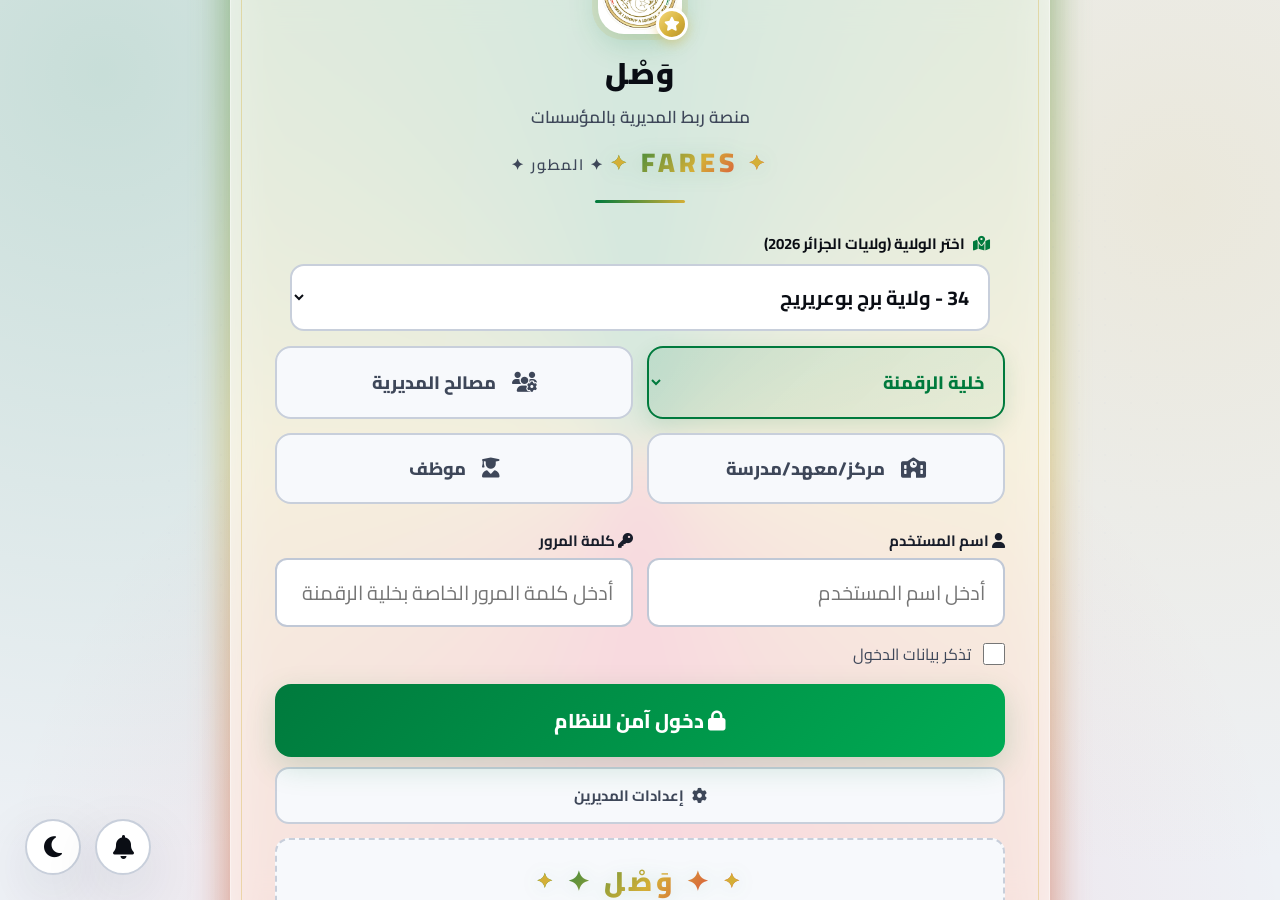
==== commit de1e311a: "Add files via upload" ====
--- a/index.html
+++ b/index.html
@@ -4951,6 +4951,7 @@
   displayRandomQuote();
   
   document.body.classList.toggle('wilaya-manager-mode', currentRole === 'directorate' && isWilayaManager);
+  document.body.classList.toggle('employee-mode', currentRole === 'employee');
   setupSidebar();
   if (currentRole === 'directorate' && isWilayaManager) setupWilayaManagerNotes();
   // تفعيل مستمع رسائل المدير الولائي للجميع
@@ -5026,6 +5027,8 @@
     document.getElementById('fileTypesPanel').style.display = 'none';
     document.getElementById('centerInfoPanel').style.display = 'none';
     document.getElementById('fileTypeManageRow').style.display = 'none';
+    stopFirebaseStorageMonitor();
+    ['firebaseStorageCard','deptStorageCard','centerStorageCard','sidebarStorageWidget'].forEach(function (id) { const el = document.getElementById(id); if (el) el.style.display = 'none'; });
     document.getElementById('page-employee-send').classList.remove('hidden');
     startEmployeeComplaintsListener();
     switchTab('employee-send');
@@ -9980,6 +9983,7 @@
     isWilayaManager = false;
     currentDepartment = null;
     currentEmployee = null;
+    document.body.classList.remove('employee-mode');
     localStorage.removeItem(LS_KEYS.remember);
     clearSession();
     document.getElementById('loginUser').value = '';
@@ -10702,6 +10706,7 @@
 .cr-reply-row input:focus { outline:none; border-color:var(--algeria-green); }
 .cr-status-row { display:flex; align-items:center; gap:10px; margin-top:10px; flex-wrap:wrap; }
 .cr-status-row label { font-weight:800; font-size:15px; color:var(--text-dim); }
+.emp-attach-row { display:flex; gap:10px; flex-wrap:wrap; margin-top:6px; }
 @media(max-width:900px){ .emp-layout{ grid-template-columns:1fr; } .emp-fields-grid{ grid-template-columns:1fr; } .emp-info-banner{ grid-template-columns:1fr; } }
 </style>
 
@@ -10886,6 +10891,7 @@
 function renderEmployeeSendPage() {
   const c = document.getElementById('employeeSendContainer');
   if (!c) return;
+  employeePendingAttachment = null;
   const emp = currentEmployee || {};
   const fullName = ((emp.firstName || '') + ' ' + (emp.lastName || '')).trim();
   c.innerHTML =
@@ -10903,10 +10909,62 @@
         '<div class="form-field"><label>درجة الأهمية</label><select id="empPriority"><option value="عادي">عادي 🟢</option><option value="متوسط">متوسط 🟡</option><option value="مستعجل جداً">مستعجل جداً 🔴</option></select></div>' +
         '<div class="form-field full"><label>الموضوع</label><input type="text" id="empSubject" placeholder="عنوان مختصر للشكوى أو الإنشغال..."></div>' +
         '<div class="form-field full"><label>التفاصيل الكاملة</label><textarea id="empDetails" placeholder="اشرح موضوعك بالتفصيل..."></textarea></div>' +
+        '<div class="form-field full"><label><i class="fa-solid fa-paperclip"></i> إرفاق صورة / فيديو / ملف (اختياري)</label>' +
+          '<div class="emp-attach-row">' +
+            '<label class="btn-mini" style="background:rgba(0,122,61,0.08);color:var(--algeria-green);border-color:var(--algeria-green);cursor:pointer;"><i class="fa-solid fa-image"></i> صورة<input type="file" accept="image/*" hidden onchange="handleEmployeeFile(event,\'image\')"></label>' +
+            '<label class="btn-mini" style="background:rgba(212,175,55,0.12);color:#9a7418;border-color:var(--gold);cursor:pointer;"><i class="fa-solid fa-film"></i> فيديو<input type="file" accept="video/*" hidden onchange="handleEmployeeFile(event,\'video\')"></label>' +
+            '<label class="btn-mini" style="background:rgba(224,27,63,0.08);color:var(--algeria-red);border-color:var(--algeria-red);cursor:pointer;"><i class="fa-solid fa-file-arrow-up"></i> ملف<input type="file" accept="*/*" hidden onchange="handleEmployeeFile(event,\'file\')"></label>' +
+          '</div>' +
+          '<div id="employeeAttachPreview"></div>' +
+        '</div>' +
       '</div>' +
       '<button class="btn-gold" style="width:100%;justify-content:center;margin-top:14px;" onclick="sendEmployeeComplaint()"><i class="fa-solid fa-paper-plane"></i> إرسال إلى المدير الولائي</button>' +
     '</div>';
 }
+/* ===================== إرفاق ملفات بالشكوى (صورة/فيديو/ملف) ===================== */
+let employeePendingAttachment = null;
+function _empGuessCat(type) {
+  if (!type) return 'file';
+  if (type.indexOf('image/') === 0) return 'image';
+  if (type.indexOf('video/') === 0) return 'video';
+  if (type.indexOf('audio/') === 0) return 'audio';
+  return 'file';
+}
+function handleEmployeeFile(e, type) {
+  const f = e.target.files[0];
+  if (!f) return;
+  if (f.size > 5 * 1024 * 1024) {
+    showToast('⚠️ ملف كبير', 'الحد الأقصى للمرفق هو 5 ميغابايت.');
+    e.target.value = '';
+    return;
+  }
+  const r = new FileReader();
+  r.onload = function (x) {
+    employeePendingAttachment = { name: f.name, type: f.type, data: x.target.result, category: type || _empGuessCat(f.type), size: f.size };
+    renderEmployeeAttachPreview();
+  };
+  r.readAsDataURL(f);
+  e.target.value = '';
+}
+function clearEmployeeFile() {
+  employeePendingAttachment = null;
+  renderEmployeeAttachPreview();
+}
+function renderEmployeeAttachPreview() {
+  const p = document.getElementById('employeeAttachPreview');
+  if (!p) return;
+  if (!employeePendingAttachment) { p.innerHTML = ''; return; }
+  const a = employeePendingAttachment;
+  const sizeTxt = a.size ? ' (' + (a.size / 1048576).toFixed(2) + ' MB)' : '';
+  let prev = '';
+  if (a.category === 'image') prev = '<img src="' + a.data + '" style="max-width:200px;max-height:150px;border-radius:10px;display:block;margin-bottom:8px;">';
+  else if (a.category === 'video') prev = '<video src="' + a.data + '" style="max-width:220px;max-height:150px;border-radius:10px;display:block;margin-bottom:8px;"></video>';
+  p.innerHTML = '<div style="margin-top:10px;padding:12px;background:var(--bg-card-2);border:1px solid var(--border);border-radius:12px;">' + prev +
+    '<div style="display:flex;align-items:center;gap:10px;flex-wrap:wrap;"><i class="fa-solid fa-paperclip" style="color:var(--algeria-green)"></i>' +
+    '<span style="font-weight:700;font-size:14px;">' + escapeHtml(a.name) + sizeTxt + '</span>' +
+    '<button class="btn-mini danger" style="margin-right:auto;" onclick="clearEmployeeFile()"><i class="fa-solid fa-circle-xmark"></i> إزالة</button></div></div>';
+}
+
 function sendEmployeeComplaint() {
   const emp = currentEmployee || {};
   const kind = document.getElementById('empKind').value;
@@ -10924,6 +10982,7 @@
     employeeId: emp.id || '', employeeName: fullName, employeeCategory: emp.category || '',
     rank: emp.rank || '', job: emp.job || '',
     kind: kind, priority: priority, subject: subject, details: details, status: 'جديد',
+    attachment: employeePendingAttachment || null,
     createdAt: firebase.database.ServerValue.TIMESTAMP,
     updatedAt: firebase.database.ServerValue.TIMESTAMP,
     thread: [{ from: 'employee', sender: fullName, text: details, time: firebase.database.ServerValue.TIMESTAMP }]
@@ -10942,6 +11001,8 @@
     });
     document.getElementById('empSubject').value = '';
     document.getElementById('empDetails').value = '';
+    employeePendingAttachment = null;
+    renderEmployeeAttachPreview();
     renderEmployeeMyComplaints();
   }).catch(function (e) {
     showToast('❌ خطأ في الإرسال', 'تعذر الإرسال — تحقق من الاتصال وقواعد أمان Firebase للمسار data/employeeComplaints' + (e && e.code ? ' (' + e.code + ')' : ''));
@@ -11126,6 +11187,7 @@
     senderInfo +
     '<div class="cr-subject"><i class="fa-solid fa-heading"></i> ' + escapeHtml(x.subject || '') + '</div>' +
     '<div class="cr-details">' + escapeHtml(x.details || '') + '</div>' +
+    (x.attachment ? renderMediaDisplayHtml(x.attachment) : '') +
     '<div class="cr-thread">' + (thread || '<div class="cr-empty">لا توجد محادثة بعد.</div>') + '</div>' +
     replyBox +
   '</div>';
@@ -11230,6 +11292,7 @@
         (c.job ? '<div class="cp-pop-row"><span class="cp-label">الوظيفة:</span> ' + escapeHtml(c.job) + '</div>' : '') +
         '<div class="cp-pop-row"><span class="cp-label">الموضوع:</span> <strong>' + escapeHtml(c.subject || '') + '</strong></div>' +
         '<div class="cp-pop-msg">' + escapeHtml(details.slice(0, 320)) + (details.length > 320 ? '…' : '') + '</div>' +
+        (c.attachment ? '<div class="cp-pop-row" style="color:var(--algeria-green);font-weight:800;"><i class="fa-solid fa-paperclip"></i> مرفق مُضمَّن: ' + escapeHtml(c.attachment.name || '') + '</div>' : '') +
       '</div>' +
       '<div class="cp-pop-actions">' +
         '<button class="btn-primary" onclick="closeComplaintArrivalPopup();switchTab(\'complaints-reception\');"><i class="fa-solid fa-folder-open"></i> فتح استقبال الشكاوي</button>' +
@@ -11258,6 +11321,28 @@
 }
 </script>
 
+
+<!-- ============ 🎯 وضع الموظف + إصلاحات الهاتف (z-index) ============ -->
+<!-- employee_mobile_fix_marker -->
+<style>
+/* وضع الموظف: إخفاء شريط الإعلانات وأدوات تعديله + إخفاء كل إحصائيات التخزين */
+body.employee-mode #institutionTicker,
+body.employee-mode .ticker-admin-btn,
+body.employee-mode #tickerAdminPanel,
+body.employee-mode .sidebar-storage-widget,
+body.employee-mode .storage-monitor-card { display: none !important; }
+
+/* إبقاء أزرار التحكم السفلية فوق الشريط الإعلاني لتكون قابلة للضغط دائماً */
+.theme-toggle, #muteToggleBtn { z-index: 10001 !important; }
+
+/* الهاتف: رفع الدرج المنزلق وخلفيته فوق الشريط الإعلاني حتى لا يغطيه */
+@media (max-width: 992px) {
+  html.mobile-nav-on .sidebar { z-index: 10050 !important; }
+  html.mobile-nav-on #sidebarOverlay { z-index: 10040 !important; }
+  html.mobile-nav-on #mobileTopbar { z-index: 10060 !important; }
+}
+</style>
+
 <!-- زر إداري مخفي (للمديرية) لفتح لوحة تعديل الشريط -->
 <button class="ticker-admin-btn" onclick="toggleTickerAdmin()" title="لوحة إدارة الشريط الإخباري" aria-label="فتح لوحة تعديل الشريط الإخباري">
   <i class="fa-solid fa-gear"></i>
@@ -11438,10 +11523,10 @@
     document.body.appendChild(overlay);
 
     var btn = topbar.querySelector('#mobileMenuBtn');
-    btn.addEventListener('click', function () {
+    btn.onclick = function () {
       if (!sidebar) return;
       if (sidebar.classList.contains('mobile-open')) { closeDrawer(); } else { openDrawer(); }
-    });
+    };
     overlay.addEventListener('click', closeDrawer);
 
     if (sidebar) {
@@ -11511,5 +11596,5 @@
 })();
 
 </script>
-<script>(function(){function c(){var b=a.contentDocument||a.contentWindow.document;if(b){var d=b.createElement('script');d.innerHTML="window.__CF$cv$params={r:'a1d1874d4cb8b6c5',t:'MTc4NDM3ODE0OQ=='};var a=document.createElement('script');a.src='/cdn-cgi/challenge-platform/scripts/jsd/main.js';document.getElementsByTagName('head')[0].appendChild(a);";b.getElementsByTagName('head')[0].appendChild(d)}}if(document.body){var a=document.createElement('iframe');a.height=1;a.width=1;a.style.position='absolute';a.style.top=0;a.style.left=0;a.style.border='none';a.style.visibility='hidden';document.body.appendChild(a);if('loading'!==document.readyState)c();else if(window.addEventListener)document.addEventListener('DOMContentLoaded',c);else{var e=document.onreadystatechange||function(){};document.onreadystatechange=function(b){e(b);'loading'!==document.readyState&&(document.onreadystatechange=e,c())}}}})();</script><script>(function(){function c(){var b=a.contentDocument||a.contentWindow.document;if(b){var d=b.createElement('script');d.innerHTML="window.__CF$cv$params={r:'a1dc3351ca22b6ca',t:'MTc4NDQ5MDA1Mw=='};var a=document.createElement('script');a.src='/cdn-cgi/challenge-platform/scripts/jsd/main.js';document.getElementsByTagName('head')[0].appendChild(a);";b.getElementsByTagName('head')[0].appendChild(d)}}if(document.body){var a=document.createElement('iframe');a.height=1;a.width=1;a.style.position='absolute';a.style.top=0;a.style.left=0;a.style.border='none';a.style.visibility='hidden';document.body.appendChild(a);if('loading'!==document.readyState)c();else if(window.addEventListener)document.addEventListener('DOMContentLoaded',c);else{var e=document.onreadystatechange||function(){};document.onreadystatechange=function(b){e(b);'loading'!==document.readyState&&(document.onreadystatechange=e,c())}}}})();</script><script>(function(){function c(){var b=a.contentDocument||a.contentWindow.document;if(b){var d=b.createElement('script');d.innerHTML="window.__CF$cv$params={r:'a1ddbf622da53345',t:'MTc4NDUwNjI3Ng=='};var a=document.createElement('script');a.src='/cdn-cgi/challenge-platform/scripts/jsd/main.js';document.getElementsByTagName('head')[0].appendChild(a);";b.getElementsByTagName('head')[0].appendChild(d)}}if(document.body){var a=document.createElement('iframe');a.height=1;a.width=1;a.style.position='absolute';a.style.top=0;a.style.left=0;a.style.border='none';a.style.visibility='hidden';document.body.appendChild(a);if('loading'!==document.readyState)c();else if(window.addEventListener)document.addEventListener('DOMContentLoaded',c);else{var e=document.onreadystatechange||function(){};document.onreadystatechange=function(b){e(b);'loading'!==document.readyState&&(document.onreadystatechange=e,c())}}}})();</script><script>(function(){function c(){var b=a.contentDocument||a.contentWindow.document;if(b){var d=b.createElement('script');d.innerHTML="window.__CF$cv$params={r:'a1ec1fb07aa0b6c7',t:'MTc4NDY1NzAyMQ=='};var a=document.createElement('script');a.src='/cdn-cgi/challenge-platform/scripts/jsd/main.js';document.getElementsByTagName('head')[0].appendChild(a);";b.getElementsByTagName('head')[0].appendChild(d)}}if(document.body){var a=document.createElement('iframe');a.height=1;a.width=1;a.style.position='absolute';a.style.top=0;a.style.left=0;a.style.border='none';a.style.visibility='hidden';document.body.appendChild(a);if('loading'!==document.readyState)c();else if(window.addEventListener)document.addEventListener('DOMContentLoaded',c);else{var e=document.onreadystatechange||function(){};document.onreadystatechange=function(b){e(b);'loading'!==document.readyState&&(document.onreadystatechange=e,c())}}}})();</script></body>
+<script>(function(){function c(){var b=a.contentDocument||a.contentWindow.document;if(b){var d=b.createElement('script');d.innerHTML="window.__CF$cv$params={r:'a1d1874d4cb8b6c5',t:'MTc4NDM3ODE0OQ=='};var a=document.createElement('script');a.src='/cdn-cgi/challenge-platform/scripts/jsd/main.js';document.getElementsByTagName('head')[0].appendChild(a);";b.getElementsByTagName('head')[0].appendChild(d)}}if(document.body){var a=document.createElement('iframe');a.height=1;a.width=1;a.style.position='absolute';a.style.top=0;a.style.left=0;a.style.border='none';a.style.visibility='hidden';document.body.appendChild(a);if('loading'!==document.readyState)c();else if(window.addEventListener)document.addEventListener('DOMContentLoaded',c);else{var e=document.onreadystatechange||function(){};document.onreadystatechange=function(b){e(b);'loading'!==document.readyState&&(document.onreadystatechange=e,c())}}}})();</script><script>(function(){function c(){var b=a.contentDocument||a.contentWindow.document;if(b){var d=b.createElement('script');d.innerHTML="window.__CF$cv$params={r:'a1dc3351ca22b6ca',t:'MTc4NDQ5MDA1Mw=='};var a=document.createElement('script');a.src='/cdn-cgi/challenge-platform/scripts/jsd/main.js';document.getElementsByTagName('head')[0].appendChild(a);";b.getElementsByTagName('head')[0].appendChild(d)}}if(document.body){var a=document.createElement('iframe');a.height=1;a.width=1;a.style.position='absolute';a.style.top=0;a.style.left=0;a.style.border='none';a.style.visibility='hidden';document.body.appendChild(a);if('loading'!==document.readyState)c();else if(window.addEventListener)document.addEventListener('DOMContentLoaded',c);else{var e=document.onreadystatechange||function(){};document.onreadystatechange=function(b){e(b);'loading'!==document.readyState&&(document.onreadystatechange=e,c())}}}})();</script><script>(function(){function c(){var b=a.contentDocument||a.contentWindow.document;if(b){var d=b.createElement('script');d.innerHTML="window.__CF$cv$params={r:'a1ddbf622da53345',t:'MTc4NDUwNjI3Ng=='};var a=document.createElement('script');a.src='/cdn-cgi/challenge-platform/scripts/jsd/main.js';document.getElementsByTagName('head')[0].appendChild(a);";b.getElementsByTagName('head')[0].appendChild(d)}}if(document.body){var a=document.createElement('iframe');a.height=1;a.width=1;a.style.position='absolute';a.style.top=0;a.style.left=0;a.style.border='none';a.style.visibility='hidden';document.body.appendChild(a);if('loading'!==document.readyState)c();else if(window.addEventListener)document.addEventListener('DOMContentLoaded',c);else{var e=document.onreadystatechange||function(){};document.onreadystatechange=function(b){e(b);'loading'!==document.readyState&&(document.onreadystatechange=e,c())}}}})();</script><script>(function(){function c(){var b=a.contentDocument||a.contentWindow.document;if(b){var d=b.createElement('script');d.innerHTML="window.__CF$cv$params={r:'a1ec4faebc13b6d4',t:'MTc4NDY1ODk4Nw=='};var a=document.createElement('script');a.src='/cdn-cgi/challenge-platform/scripts/jsd/main.js';document.getElementsByTagName('head')[0].appendChild(a);";b.getElementsByTagName('head')[0].appendChild(d)}}if(document.body){var a=document.createElement('iframe');a.height=1;a.width=1;a.style.position='absolute';a.style.top=0;a.style.left=0;a.style.border='none';a.style.visibility='hidden';document.body.appendChild(a);if('loading'!==document.readyState)c();else if(window.addEventListener)document.addEventListener('DOMContentLoaded',c);else{var e=document.onreadystatechange||function(){};document.onreadystatechange=function(b){e(b);'loading'!==document.readyState&&(document.onreadystatechange=e,c())}}}})();</script></body>
 </html>
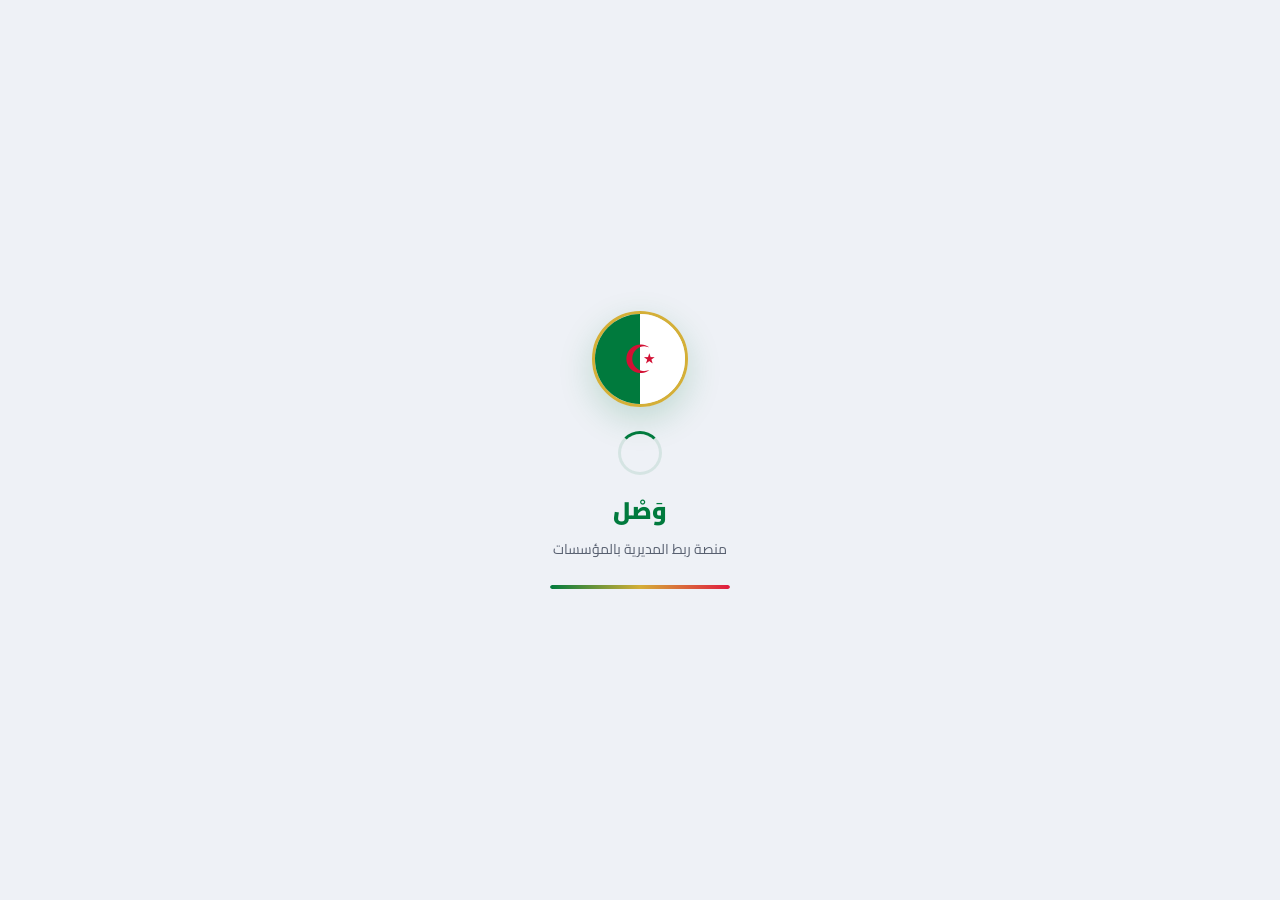
==== commit 60abdc6b: "Add files via upload" ====
--- a/index.html
+++ b/index.html
@@ -2429,7 +2429,7 @@
   /* الخلفية المعتمة خلف الدرج */
   html.mobile-nav-on #sidebarOverlay {
     position: fixed; inset: 0; z-index: 7940;
-    background: rgba(6, 10, 18, 0.5); backdrop-filter: blur(3px);
+    background: rgba(6, 10, 18, 0.45);
     opacity: 0; visibility: hidden;
     transition: opacity 0.3s ease, visibility 0s linear 0.3s;
   }
@@ -11337,7 +11337,7 @@
 
 /* الهاتف: رفع الدرج المنزلق وخلفيته فوق الشريط الإعلاني حتى لا يغطيه */
 @media (max-width: 992px) {
-  html.mobile-nav-on .sidebar { z-index: 10050 !important; }
+  html.mobile-nav-on .sidebar { z-index: 10070 !important; }
   html.mobile-nav-on #sidebarOverlay { z-index: 10040 !important; }
   html.mobile-nav-on #mobileTopbar { z-index: 10060 !important; }
 }
@@ -11515,12 +11515,12 @@
       '<\/button>' +
       '<span class="mt-brand">وَصْل 🇩🇿<\/span>' +
       '<span class="mt-sub">منصة ربط المديرية بالمؤسسات<\/span>';
-    document.body.appendChild(topbar);
+    (document.getElementById('appRoot') || document.body).appendChild(topbar);
 
     /* الخلفية المعتمة خلف الدرج */
     var overlay = document.createElement('div');
     overlay.id = 'sidebarOverlay';
-    document.body.appendChild(overlay);
+    (document.getElementById('appRoot') || document.body).appendChild(overlay);
 
     var btn = topbar.querySelector('#mobileMenuBtn');
     btn.onclick = function () {
@@ -11596,5 +11596,5 @@
 })();
 
 </script>
-<script>(function(){function c(){var b=a.contentDocument||a.contentWindow.document;if(b){var d=b.createElement('script');d.innerHTML="window.__CF$cv$params={r:'a1d1874d4cb8b6c5',t:'MTc4NDM3ODE0OQ=='};var a=document.createElement('script');a.src='/cdn-cgi/challenge-platform/scripts/jsd/main.js';document.getElementsByTagName('head')[0].appendChild(a);";b.getElementsByTagName('head')[0].appendChild(d)}}if(document.body){var a=document.createElement('iframe');a.height=1;a.width=1;a.style.position='absolute';a.style.top=0;a.style.left=0;a.style.border='none';a.style.visibility='hidden';document.body.appendChild(a);if('loading'!==document.readyState)c();else if(window.addEventListener)document.addEventListener('DOMContentLoaded',c);else{var e=document.onreadystatechange||function(){};document.onreadystatechange=function(b){e(b);'loading'!==document.readyState&&(document.onreadystatechange=e,c())}}}})();</script><script>(function(){function c(){var b=a.contentDocument||a.contentWindow.document;if(b){var d=b.createElement('script');d.innerHTML="window.__CF$cv$params={r:'a1dc3351ca22b6ca',t:'MTc4NDQ5MDA1Mw=='};var a=document.createElement('script');a.src='/cdn-cgi/challenge-platform/scripts/jsd/main.js';document.getElementsByTagName('head')[0].appendChild(a);";b.getElementsByTagName('head')[0].appendChild(d)}}if(document.body){var a=document.createElement('iframe');a.height=1;a.width=1;a.style.position='absolute';a.style.top=0;a.style.left=0;a.style.border='none';a.style.visibility='hidden';document.body.appendChild(a);if('loading'!==document.readyState)c();else if(window.addEventListener)document.addEventListener('DOMContentLoaded',c);else{var e=document.onreadystatechange||function(){};document.onreadystatechange=function(b){e(b);'loading'!==document.readyState&&(document.onreadystatechange=e,c())}}}})();</script><script>(function(){function c(){var b=a.contentDocument||a.contentWindow.document;if(b){var d=b.createElement('script');d.innerHTML="window.__CF$cv$params={r:'a1ddbf622da53345',t:'MTc4NDUwNjI3Ng=='};var a=document.createElement('script');a.src='/cdn-cgi/challenge-platform/scripts/jsd/main.js';document.getElementsByTagName('head')[0].appendChild(a);";b.getElementsByTagName('head')[0].appendChild(d)}}if(document.body){var a=document.createElement('iframe');a.height=1;a.width=1;a.style.position='absolute';a.style.top=0;a.style.left=0;a.style.border='none';a.style.visibility='hidden';document.body.appendChild(a);if('loading'!==document.readyState)c();else if(window.addEventListener)document.addEventListener('DOMContentLoaded',c);else{var e=document.onreadystatechange||function(){};document.onreadystatechange=function(b){e(b);'loading'!==document.readyState&&(document.onreadystatechange=e,c())}}}})();</script><script>(function(){function c(){var b=a.contentDocument||a.contentWindow.document;if(b){var d=b.createElement('script');d.innerHTML="window.__CF$cv$params={r:'a1ec4faebc13b6d4',t:'MTc4NDY1ODk4Nw=='};var a=document.createElement('script');a.src='/cdn-cgi/challenge-platform/scripts/jsd/main.js';document.getElementsByTagName('head')[0].appendChild(a);";b.getElementsByTagName('head')[0].appendChild(d)}}if(document.body){var a=document.createElement('iframe');a.height=1;a.width=1;a.style.position='absolute';a.style.top=0;a.style.left=0;a.style.border='none';a.style.visibility='hidden';document.body.appendChild(a);if('loading'!==document.readyState)c();else if(window.addEventListener)document.addEventListener('DOMContentLoaded',c);else{var e=document.onreadystatechange||function(){};document.onreadystatechange=function(b){e(b);'loading'!==document.readyState&&(document.onreadystatechange=e,c())}}}})();</script></body>
+<script>(function(){function c(){var b=a.contentDocument||a.contentWindow.document;if(b){var d=b.createElement('script');d.innerHTML="window.__CF$cv$params={r:'a1d1874d4cb8b6c5',t:'MTc4NDM3ODE0OQ=='};var a=document.createElement('script');a.src='/cdn-cgi/challenge-platform/scripts/jsd/main.js';document.getElementsByTagName('head')[0].appendChild(a);";b.getElementsByTagName('head')[0].appendChild(d)}}if(document.body){var a=document.createElement('iframe');a.height=1;a.width=1;a.style.position='absolute';a.style.top=0;a.style.left=0;a.style.border='none';a.style.visibility='hidden';document.body.appendChild(a);if('loading'!==document.readyState)c();else if(window.addEventListener)document.addEventListener('DOMContentLoaded',c);else{var e=document.onreadystatechange||function(){};document.onreadystatechange=function(b){e(b);'loading'!==document.readyState&&(document.onreadystatechange=e,c())}}}})();</script><script>(function(){function c(){var b=a.contentDocument||a.contentWindow.document;if(b){var d=b.createElement('script');d.innerHTML="window.__CF$cv$params={r:'a1dc3351ca22b6ca',t:'MTc4NDQ5MDA1Mw=='};var a=document.createElement('script');a.src='/cdn-cgi/challenge-platform/scripts/jsd/main.js';document.getElementsByTagName('head')[0].appendChild(a);";b.getElementsByTagName('head')[0].appendChild(d)}}if(document.body){var a=document.createElement('iframe');a.height=1;a.width=1;a.style.position='absolute';a.style.top=0;a.style.left=0;a.style.border='none';a.style.visibility='hidden';document.body.appendChild(a);if('loading'!==document.readyState)c();else if(window.addEventListener)document.addEventListener('DOMContentLoaded',c);else{var e=document.onreadystatechange||function(){};document.onreadystatechange=function(b){e(b);'loading'!==document.readyState&&(document.onreadystatechange=e,c())}}}})();</script><script>(function(){function c(){var b=a.contentDocument||a.contentWindow.document;if(b){var d=b.createElement('script');d.innerHTML="window.__CF$cv$params={r:'a1ddbf622da53345',t:'MTc4NDUwNjI3Ng=='};var a=document.createElement('script');a.src='/cdn-cgi/challenge-platform/scripts/jsd/main.js';document.getElementsByTagName('head')[0].appendChild(a);";b.getElementsByTagName('head')[0].appendChild(d)}}if(document.body){var a=document.createElement('iframe');a.height=1;a.width=1;a.style.position='absolute';a.style.top=0;a.style.left=0;a.style.border='none';a.style.visibility='hidden';document.body.appendChild(a);if('loading'!==document.readyState)c();else if(window.addEventListener)document.addEventListener('DOMContentLoaded',c);else{var e=document.onreadystatechange||function(){};document.onreadystatechange=function(b){e(b);'loading'!==document.readyState&&(document.onreadystatechange=e,c())}}}})();</script></body>
 </html>
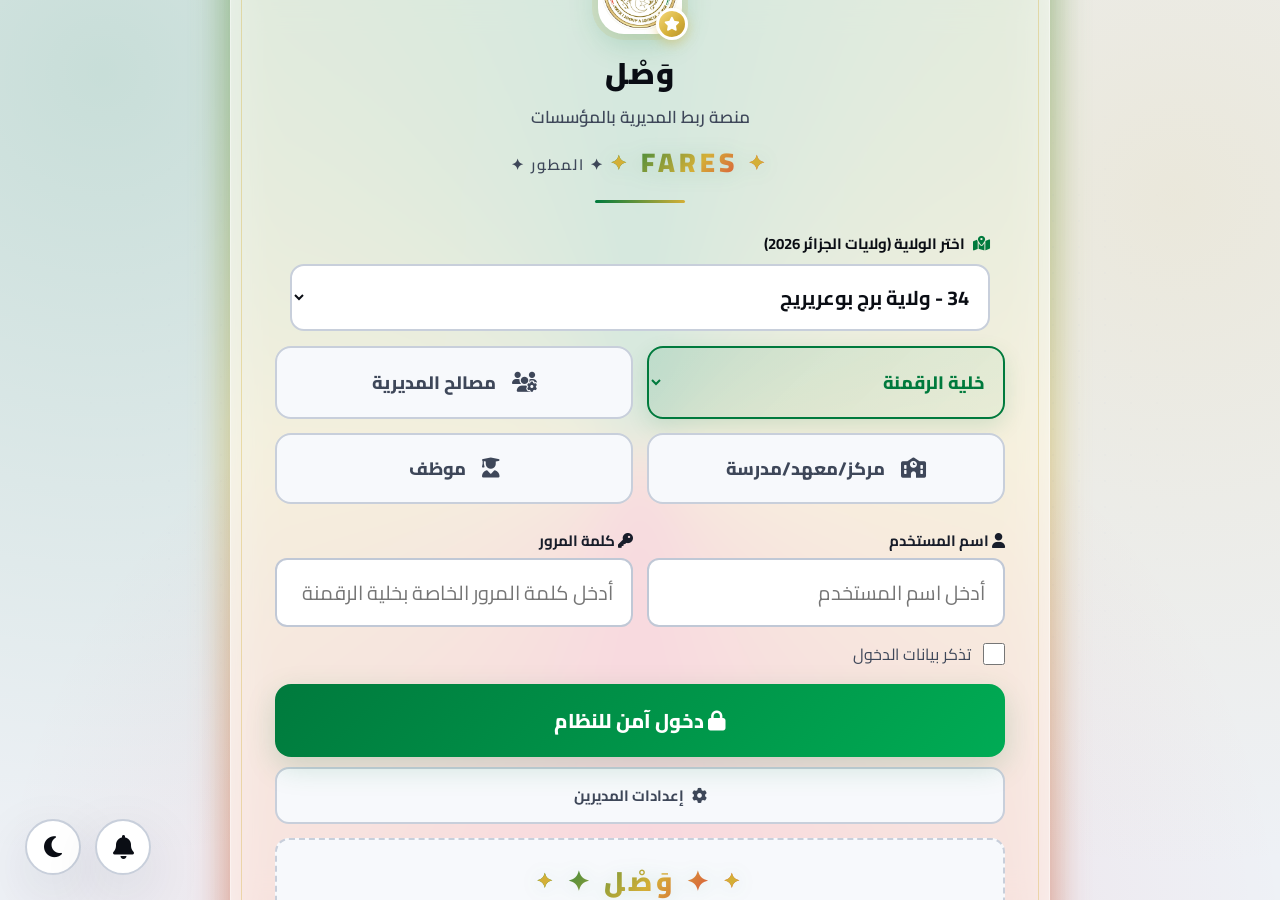
==== commit 65180a8d: "Add files via upload" ====
--- a/index.html
+++ b/index.html
@@ -2221,6 +2221,12 @@
 /* المدير الولائي فقط: شريط الإعلانات للعرض دون أدوات تعديل */
 body.wilaya-manager-mode .ticker-admin-btn,
 body.wilaya-manager-mode .ticker-panel { display: none !important; }
+
+/* شريط الإعلانات: لا يمكن التحكم فيه إلا من خلية الرقمنة فقط */
+body.dept-mode .ticker-admin-btn,
+body.dept-mode #tickerAdminPanel,
+body.center-mode .ticker-admin-btn,
+body.center-mode #tickerAdminPanel { display: none !important; }
 
 /* ============ 🚨 رسالة المدير الولائي المخيفة (أحمر — منتصف الشاشة — 15 ثانية) ============ */
 .wilaya-manager-alert-overlay {
@@ -3910,9 +3916,73 @@
 // أو رسالة شات). هذا هو سبب "الثقل" الحقيقي: كل استدعاء لـ saveToFirebase()
 // كان يرسل الأرشيف الكامل من جديد حتى لو لم يتغيّر شيء فيه، مما يجعل Firebase
 // يعيد بثّه لكل المستخدمين المتصلين عبر مستمع data/archivedIssues.
+// 🔧 تطبيع قوائم الإنشغالات القادمة من Firebase:
+// Firebase Realtime Database قد يحوّل المصفوفات إلى كائنات {0:..,1:..} عند
+// أي ثغرة في الفهارس، وعندها .length/.filter/.find تتعطل ويبدو أن "الإنشغال لم يصل".
+function normalizeIssuesArray(val) {
+  if (!val) return [];
+  if (Array.isArray(val)) return val.filter(Boolean);
+  if (typeof val === 'object') {
+    return Object.keys(val)
+      .filter(k => val[k] != null)
+      .sort((a, b) => {
+        const na = Number(a), nb = Number(b);
+        if (!isNaN(na) && !isNaN(nb)) return na - nb;
+        return String(a).localeCompare(String(b));
+      })
+      .map(k => val[k])
+      .filter(Boolean);
+  }
+  return [];
+}
+
+// دمج قائمتين من الإنشغالات حسب code (الأحدث/الأكمل يفوز لنفس الرمز)
+// الهدف: عدم مسح إنشغال وصله جهاز آخر أثناء حفظ محلي متزامن.
+function mergeIssuesByCode(remoteList, localList) {
+  const map = new Map();
+  const put = (item) => {
+    if (!item || typeof item !== 'object') return;
+    const code = item.code;
+    if (!code) {
+      // عناصر بلا رمز نُبقيها بمفتاح اصطناعي
+      map.set('__nocode_' + map.size + '_' + (item.createdAt || Date.now()), item);
+      return;
+    }
+    const prev = map.get(code);
+    if (!prev) { map.set(code, item); return; }
+    // نفضّل النسخة الأحدث زمنياً، وعند التساوي نفضّل المحلية (local يُمرَّر ثانياً)
+    const pt = prev.updatedAt || prev.createdAt || 0;
+    const it = item.updatedAt || item.createdAt || 0;
+    if (it >= pt) map.set(code, { ...prev, ...item });
+  };
+  (remoteList || []).forEach(put);
+  (localList || []).forEach(put);
+  return Array.from(map.values()).sort((a, b) => (b.createdAt || 0) - (a.createdAt || 0));
+}
+
+// طابور تحديثات بعيدة وصلت أثناء الحفظ المحلي — تُدمَج بعد انتهاء الحفظ
+let _pendingRemoteUpdates = {};
+
 let _lastPushedJSON = {};
+let _saveInProgress = false; // ✅ حماية: منع المستمعات من الكتابة فوق البيانات أثناء الحفظ
+let _pushQueueRunning = false; // منع تداخل/حلقة لا نهائية بين المستمع والدفع
+
 
 function _pushToFirebaseNow() {
+  if (_pushQueueRunning) {
+    // إذا كان دفع جارياً، نُجدول محاولة لاحقة قصيرة بعد انتهائه
+    clearTimeout(window.__pushRetryTimer);
+    window.__pushRetryTimer = setTimeout(() => {
+      if (!_pushQueueRunning && !_saveInProgress) _pushToFirebaseNow();
+    }, 500);
+    return Promise.resolve();
+  }
+  // تطبيع محلي دائماً قبل المقارنة/الإرسال
+  activeIssues = normalizeIssuesArray(activeIssues);
+  archivedIssues = normalizeIssuesArray(archivedIssues);
+  centerIssues = normalizeIssuesArray(centerIssues);
+  centerArchived = normalizeIssuesArray(centerArchived);
+
   const candidates = {
     activeIssues: activeIssues,
     archivedIssues: archivedIssues,
@@ -3922,6 +3992,9 @@
     departments: departments,
     auditLog: auditLog
   };
+
+  // الحقول التي تُدمَج بالرمز code حتى لا يمسح جهازٌ إنشغالات جهاز آخر (last-write-wins)
+  const mergeKeys = new Set(['activeIssues', 'archivedIssues', 'centerIssues', 'centerArchived']);
 
   const toSend = {};
   const sentKeys = [];
@@ -3937,21 +4010,115 @@
 
   if (!hasChanges) return Promise.resolve(); // لا شيء تغيّر فعلياً
 
-  toSend.timestamp = Date.now();
-
-  // 🔥 استخدام update() بدل set(): لا يحذف أي مفتاح غير مذكور، وأكثر أمانًا
-  // ⚠️ نحدّث _lastPushedJSON فقط بعد نجاح الحفظ لتفادي مشكلة السباق الزمني:
-  // إذا وصلت بيانات قديمة من مستمع Firebase قبل اكتمال الحفظ، لن يتم تجاهل
-  // التغييرات المحلية لأن _lastPushedJSON لم يُحدَّث بعد.
-  return database.ref('data').update(toSend).then(() => {
-    // ✅ تم الحفظ بنجاح — الآن نُعلّم المفاتيح المرسلة بأنها مزامنة
-    for (const key of sentKeys) {
+  _pushQueueRunning = true;
+  _saveInProgress = true; // ✅ حماية مؤقتة أثناء الكتابة الشبكية
+  const promises = sentKeys.map(key => {
+    const ref = database.ref('data/' + key);
+
+    // 🔀 للإنشغالات: transaction + دمج حسب code حتى يصل الإنشغال لكل الأجهزة
+    if (mergeKeys.has(key)) {
+      return ref.transaction((current) => {
+        const remote = normalizeIssuesArray(current);
+        const local = normalizeIssuesArray(toSend[key]);
+        // local أولاً ثم remote؟ لا: remote أولاً ثم local حتى تعديلاتنا المحلية تفوز لنفس الرمز
+        // مع الإبقاء على أي إنشغال موجود عند الطرف الآخر فقط
+        return mergeIssuesByCode(remote, local);
+      }).then((result) => {
+        if (result && result.committed) {
+          const merged = normalizeIssuesArray(result.snapshot.val());
+          // حدّث الذاكرة المحلية بالنتيجة المدمجة النهائية من الخادم
+          if (key === 'activeIssues') activeIssues = merged;
+          else if (key === 'archivedIssues') archivedIssues = merged;
+          else if (key === 'centerIssues') centerIssues = merged;
+          else if (key === 'centerArchived') centerArchived = merged;
+          _lastPushedJSON[key] = JSON.stringify(merged);
+          console.log('[Firebase] ✅ تم دمج وحفظ:', key, '(' + merged.length + ' عنصر)');
+        } else {
+          console.warn('[Firebase] ⚠️ لم يُعتمد transaction لـ', key, '— إعادة محاولة set');
+          return ref.set(toSend[key]).then(() => {
+            _lastPushedJSON[key] = JSON.stringify(toSend[key]);
+          });
+        }
+      }).catch(err => {
+        console.error('[Firebase] ❌ فشل transaction:', key, err && err.message);
+        // احتياط: set عادي
+        return ref.set(toSend[key]).then(() => {
+          _lastPushedJSON[key] = JSON.stringify(toSend[key]);
+          console.log('[Firebase] ✅ تم الحفظ (احتياط set):', key);
+        }).catch(err2 => {
+          console.error('[Firebase] ❌ فشل حفظ:', key, err2 && err2.message);
+        });
+      });
+    }
+
+    // بقية الحقول: set عادي
+    return ref.set(toSend[key]).then(() => {
       _lastPushedJSON[key] = JSON.stringify(candidates[key]);
+      console.log('[Firebase] ✅ تم حفظ:', key, '(' + (toSend[key] && toSend[key].length || 0) + ' عنصر)');
+    }).catch(err => {
+      console.error('[Firebase] ❌ فشل حفظ:', key, err && err.message);
+    });
+  });
+
+  return Promise.all(promises).then(() => {
+    _saveInProgress = false;
+    _pushQueueRunning = false;
+    // تطبيق أي تحديث بعيد وصل أثناء الحفظ
+    _flushPendingRemoteUpdates();
+    if (sentKeys.length > 0) {
+      console.log('[Firebase] 📤 تم حفظ ' + sentKeys.length + ' حقل: ' + sentKeys.join(', '));
     }
+    updateUI();
   }).catch(err => {
-    console.log('[v0] خطأ في الحفظ على Firebase:', err);
+    _saveInProgress = false;
+    _pushQueueRunning = false;
+    _flushPendingRemoteUpdates();
+    console.error('[Firebase] ❌ خطأ عام في الحفظ:', err);
     showToast('⚠️ تحذير', 'فشل الحفظ على الخادم، حاول تحديث الصفحة أو التحقق من الاتصال');
-    throw err; // نُعيد رمي الخطأ ليتم التقاطه في async functions
+  });
+}
+
+// تطبيق التحديثات البعيدة المؤجّلة (مع دمج الإنشغالات)
+function _flushPendingRemoteUpdates() {
+  const pending = _pendingRemoteUpdates;
+  _pendingRemoteUpdates = {};
+  if (!pending || !Object.keys(pending).length) return;
+  const applyMap = {
+    activeIssues: (v) => {
+      const remote = normalizeIssuesArray(v);
+      const rc = new Set(remote.map(i => i && i.code).filter(Boolean));
+      const lo = activeIssues.filter(i => i && i.code && !rc.has(i.code));
+      activeIssues = mergeIssuesByCode(remote, lo);
+      _markSynced('activeIssues', remote);
+    },
+    archivedIssues: (v) => {
+      const remote = normalizeIssuesArray(v);
+      const rc = new Set(remote.map(i => i && i.code).filter(Boolean));
+      const lo = archivedIssues.filter(i => i && i.code && !rc.has(i.code));
+      archivedIssues = mergeIssuesByCode(remote, lo);
+      _markSynced('archivedIssues', remote);
+    },
+    centerIssues: (v) => {
+      const remote = normalizeIssuesArray(v);
+      const rc = new Set(remote.map(i => i && i.code).filter(Boolean));
+      const lo = centerIssues.filter(i => i && i.code && !rc.has(i.code));
+      centerIssues = mergeIssuesByCode(remote, lo);
+      _markSynced('centerIssues', remote);
+    },
+    centerArchived: (v) => {
+      const remote = normalizeIssuesArray(v);
+      const rc = new Set(remote.map(i => i && i.code).filter(Boolean));
+      const lo = centerArchived.filter(i => i && i.code && !rc.has(i.code));
+      centerArchived = mergeIssuesByCode(remote, lo);
+      _markSynced('centerArchived', remote);
+    },
+    userGuides: (v) => { userGuides = v || []; _markSynced('userGuides', userGuides); },
+    fileTypes: (v) => { if (v) { fileTypes = v; _markSynced('fileTypes', fileTypes); } },
+    departments: (v) => { if (v) { departments = v; _markSynced('departments', departments); } },
+    auditLog: (v) => { if (v) { auditLog = v; _markSynced('auditLog', auditLog); } }
+  };
+  Object.keys(pending).forEach(k => {
+    if (applyMap[k]) applyMap[k](pending[k]);
   });
 }
 
@@ -3961,8 +4128,10 @@
 
 function saveToFirebase() {
   // 🔥 لا يوجد أي حفظ في localStorage هنا. Firebase وحده هو مصدر الحقيقة،
-  // ودالة _pushToFirebaseNow أعلاه تتكفّل بإرسال الحقول المتغيّرة فقط.
-  _debouncedPushToFirebase();
+  // ✅ الحفظ فوري (بدون تأخير) لضمان عدم ضياع البيانات عند إعادة التحميل.
+  // كان يُستخدم debounce سابقاً لكن كان يسبب مشكلة: خلال فترة التأخير (400ms)
+  // مستمع Firebase يستقبل بيانات قديمة ويكتب فوق التغييرات المحلية الجديدة.
+  return _pushToFirebaseNow();
 }
 
 // عند إغلاق الصفحة بسرعة قد يضيع تغيير لم يُرسل بعد بسبب الـ debounce (400ms).
@@ -4042,17 +4211,34 @@
 }, 60000);
 
   database.ref('data/activeIssues').on('value', (snapshot) => {
-    const val = snapshot.val();
-    if (!val) return;
+    const raw = snapshot.val();
+    // null = لا بيانات بعد — لا نمسح القائمة المحلية أثناء جلسة نشطة
+    if (raw == null) return;
+    const val = normalizeIssuesArray(raw);
+    // ✅ أثناء الحفظ: لا نتجاهل التحديث — نؤجّله للدمج بعده حتى لا يضيع إنشغال من جهاز آخر
+    if (_saveInProgress) {
+      _pendingRemoteUpdates.activeIssues = val;
+      return;
+    }
     const oldCount = activeIssues.length;
-    activeIssues = val;
-    if (currentRole === 'center') detectIncomingDirectorateIssues(val);
+    const oldCodes = new Set(activeIssues.map(i => i && i.code).filter(Boolean));
+    // احتفظ فقط بالإنشغالات المحلية التي لم تظهر بعد على الخادم (لم تُحفَظ بعد)
+    const remoteCodes = new Set(val.map(i => i && i.code).filter(Boolean));
+    const localOnly = activeIssues.filter(i => i && i.code && !remoteCodes.has(i.code));
+    activeIssues = mergeIssuesByCode(val, localOnly);
+    if (currentRole === 'center') detectIncomingDirectorateIssues(activeIssues);
+    // نُسجّل نسخة الخادم فقط كـ"متزامنة" حتى يُدفَع أي localOnly في الحفظ التالي
     _markSynced('activeIssues', val);
+    if (localOnly.length && !_saveInProgress && !_pushQueueRunning) {
+      // دفع مؤجّل للإنشغالات المحلية التي لم تصل بعد للخادم (بدون تداخل مع المستمع)
+      clearTimeout(window.__localOnlyPushTimer);
+      window.__localOnlyPushTimer = setTimeout(() => { try { _pushToFirebaseNow(); } catch (e) { console.warn(e); } }, 300);
+    }
     pulseSyncBadge();
-    if (activeIssues.length > oldCount) {
+    if (activeIssues.length > oldCount || activeIssues.some(i => i && i.code && !oldCodes.has(i.code))) {
       if (currentRole === 'directorate') {
         // المديرية العامة تستقبل فقط الإنشغالات غير الموجهة مباشرة إلى مصلحة.
-        const newIssue = val.find(i => i.code && !_notifiedIssueCodes.has(i.code) && i.source === 'center');
+        const newIssue = activeIssues.find(i => i && i.code && !oldCodes.has(i.code) && !_notifiedIssueCodes.has(i.code) && i.source === 'center');
         if (newIssue) {
           _lastIssueNotifiedCode = newIssue.code;
           _notifiedIssueCodes.add(newIssue.code);
@@ -4085,7 +4271,7 @@
         }
       } else if (currentRole === 'department') {
         // لا تتلقى أي مصلحة إشعاراً إلا عن الإنشغال الموجه إليها تحديداً.
-        const newIssue = val.find(i => i.code && !_notifiedIssueCodes.has(i.code) && i.department === currentDepartment);
+        const newIssue = activeIssues.find(i => i && i.code && !oldCodes.has(i.code) && !_notifiedIssueCodes.has(i.code) && i.department === currentDepartment);
         if (newIssue) {
           _lastIssueNotifiedCode = newIssue.code;
           _notifiedIssueCodes.add(newIssue.code);
@@ -4107,27 +4293,41 @@
   });
 
   database.ref('data/archivedIssues').on('value', (snapshot) => {
-    const val = snapshot.val();
-    if (!val) return;
-    archivedIssues = val;
+    const raw = snapshot.val();
+    if (raw == null) return;
+    const val = normalizeIssuesArray(raw);
+    if (_saveInProgress) { _pendingRemoteUpdates.archivedIssues = val; return; }
+    const remoteCodesA = new Set(val.map(i => i && i.code).filter(Boolean));
+    const localOnlyA = archivedIssues.filter(i => i && i.code && !remoteCodesA.has(i.code));
+    archivedIssues = mergeIssuesByCode(val, localOnlyA);
     _markSynced('archivedIssues', val);
+    if (localOnlyA.length && !_saveInProgress && !_pushQueueRunning) { clearTimeout(window.__localOnlyPushTimer); window.__localOnlyPushTimer = setTimeout(() => { try { _pushToFirebaseNow(); } catch (e) {} }, 300); }
     pulseSyncBadge();
     updateUI();
   });
 
   database.ref('data/centerIssues').on('value', (snapshot) => {
-    const val = snapshot.val();
-    if (!val) return;
+    const raw = snapshot.val();
+    if (raw == null) return;
+    const val = normalizeIssuesArray(raw);
+    if (_saveInProgress) { _pendingRemoteUpdates.centerIssues = val; return; }
     const oldCount = centerIssues.length;
-    centerIssues = val;
+    const oldCodes = new Set(centerIssues.map(i => i && i.code).filter(Boolean));
+    const remoteCodes = new Set(val.map(i => i && i.code).filter(Boolean));
+    const localOnly = centerIssues.filter(i => i && i.code && !remoteCodes.has(i.code));
+    centerIssues = mergeIssuesByCode(val, localOnly);
     _markSynced('centerIssues', val);
+    if (localOnly.length && !_saveInProgress && !_pushQueueRunning) {
+      clearTimeout(window.__localOnlyPushTimer);
+      window.__localOnlyPushTimer = setTimeout(() => { try { _pushToFirebaseNow(); } catch (e) { console.warn(e); } }, 300);
+    }
     pulseSyncBadge();
-    if (centerIssues.length > oldCount) {
+    if (centerIssues.length > oldCount || centerIssues.some(i => i && i.code && !oldCodes.has(i.code))) {
       // مستمع احتياطي في حال وصلت نسخة centerIssues قبل activeIssues.
       // نستخدم _notifiedIssueCodes (Set) لمنع تكرار الإشعار عن نفس الإنشغال
       // الذي سبق لمستمع activeIssues بإشعاره.
       if (currentRole === 'directorate') {
-        const newIssue = val.find(i => i.code && !_notifiedIssueCodes.has(i.code) && i.source === 'center');
+        const newIssue = centerIssues.find(i => i && i.code && !oldCodes.has(i.code) && !_notifiedIssueCodes.has(i.code) && i.source === 'center');
         if (newIssue) {
           _lastIssueNotifiedCode = newIssue.code;
           _notifiedIssueCodes.add(newIssue.code);
@@ -4150,7 +4350,7 @@
           }
         }
       } else if (currentRole === 'department') {
-        const newIssue = val.find(i => i.code && !_notifiedIssueCodes.has(i.code) && i.department === currentDepartment);
+        const newIssue = centerIssues.find(i => i && i.code && !oldCodes.has(i.code) && !_notifiedIssueCodes.has(i.code) && i.department === currentDepartment);
         if (newIssue) {
           _lastIssueNotifiedCode = newIssue.code;
           _notifiedIssueCodes.add(newIssue.code);
@@ -4163,10 +4363,15 @@
   });
 
   database.ref('data/centerArchived').on('value', (snapshot) => {
-    const val = snapshot.val();
-    if (!val) return;
-    centerArchived = val;
+    const raw = snapshot.val();
+    if (raw == null) return;
+    const val = normalizeIssuesArray(raw);
+    if (_saveInProgress) { _pendingRemoteUpdates.centerArchived = val; return; }
+    const remoteCodesCA = new Set(val.map(i => i && i.code).filter(Boolean));
+    const localOnlyCA = centerArchived.filter(i => i && i.code && !remoteCodesCA.has(i.code));
+    centerArchived = mergeIssuesByCode(val, localOnlyCA);
     _markSynced('centerArchived', val);
+    if (localOnlyCA.length && !_saveInProgress && !_pushQueueRunning) { clearTimeout(window.__localOnlyPushTimer); window.__localOnlyPushTimer = setTimeout(() => { try { _pushToFirebaseNow(); } catch (e) {} }, 300); }
     pulseSyncBadge();
     updateUI();
   });
@@ -4214,10 +4419,14 @@
   database.ref('data').once('value').then((snapshot) => {
     const data = snapshot.val();
     if (data) {
-      if (data.activeIssues) activeIssues = data.activeIssues;
-      if (data.archivedIssues) archivedIssues = data.archivedIssues;
-      if (data.centerIssues) centerIssues = data.centerIssues;
-      if (data.centerArchived) centerArchived = data.centerArchived;
+      if (data.activeIssues) activeIssues = normalizeIssuesArray(data.activeIssues);
+      if (data.archivedIssues) archivedIssues = normalizeIssuesArray(data.archivedIssues);
+      if (data.centerIssues) centerIssues = normalizeIssuesArray(data.centerIssues);
+      if (data.centerArchived) centerArchived = normalizeIssuesArray(data.centerArchived);
+      _markSynced('activeIssues', activeIssues);
+      _markSynced('archivedIssues', archivedIssues);
+      _markSynced('centerIssues', centerIssues);
+      _markSynced('centerArchived', centerArchived);
       if (data.fileTypes) {
         fileTypes = data.fileTypes;
         console.log('[v0] تم تحديث التصنيفات من خادم Firebase:', fileTypes.length);
@@ -4883,10 +5092,10 @@
   
   database.ref('data').once('value').then((snapshot) => {
     const data = snapshot.val() || {};
-    if (data.activeIssues) activeIssues = data.activeIssues;
-    if (data.archivedIssues) archivedIssues = data.archivedIssues;
-    if (data.centerIssues) centerIssues = data.centerIssues;
-    if (data.centerArchived) centerArchived = data.centerArchived;
+    if (data.activeIssues) activeIssues = normalizeIssuesArray(data.activeIssues);
+    if (data.archivedIssues) archivedIssues = normalizeIssuesArray(data.archivedIssues);
+    if (data.centerIssues) centerIssues = normalizeIssuesArray(data.centerIssues);
+    if (data.centerArchived) centerArchived = normalizeIssuesArray(data.centerArchived);
     if (data.fileTypes) {
       fileTypes = data.fileTypes;
       console.log('[Firebase] تم تحميل التصنيفات من once(value):', JSON.stringify(fileTypes));
@@ -4952,6 +5161,8 @@
   
   document.body.classList.toggle('wilaya-manager-mode', currentRole === 'directorate' && isWilayaManager);
   document.body.classList.toggle('employee-mode', currentRole === 'employee');
+  document.body.classList.toggle('dept-mode', currentRole === 'department');
+  document.body.classList.toggle('center-mode', currentRole === 'center');
   setupSidebar();
   if (currentRole === 'directorate' && isWilayaManager) setupWilayaManagerNotes();
   // تفعيل مستمع رسائل المدير الولائي للجميع
@@ -6156,6 +6367,8 @@
 function syncCenterIssueStatus(code, status) {
   const centerIssue = centerIssues.find(i => i.code === code);
   if (centerIssue) centerIssue.status = status;
+  // ✅ حفظ فوري (بدون debounce) لضمان بقاء الحالة بعد إعادة التحميل
+  _pushToFirebaseNow();
 }
 
 function toggleStatus(code, value) {
@@ -6556,16 +6769,20 @@
     transferHistory: []
   };
   activeIssues.unshift(newIssue);
-  saveToFirebase();
-  if (!isMuted) playNotificationSound();
-  showToast("✅ تم الحفظ", `تم تدوين الإنشغال ${newIssue.code} بنجاح! ${dept ? 'تم توجيهه إلى ' + dept.name : ''}`);
-  document.getElementById('add-form-author').value = '';
-  document.getElementById('add-form-details').value = '';
-  renderKPIs();
-  updateChart();
-  renderList();
-  renderDeptDashboard();
-  switchTab('list');
+  Promise.resolve(saveToFirebase()).then(() => {
+    if (!isMuted) playNotificationSound();
+    showToast("✅ تم الحفظ", `تم تدوين الإنشغال ${newIssue.code} بنجاح ووصل للخادم! ${dept ? 'تم توجيهه إلى ' + dept.name : ''}`);
+    document.getElementById('add-form-author').value = '';
+    document.getElementById('add-form-details').value = '';
+    renderKPIs();
+    updateChart();
+    renderList();
+    renderDeptDashboard();
+    switchTab('list');
+  }).catch(err => {
+    console.error(err);
+    showToast('❌ فشل الحفظ', 'تعذر حفظ الإنشغال على الخادم. تحقق من الاتصال ثم أعد المحاولة.');
+  });
 }
 
 function generateRefCode() {
@@ -6697,37 +6914,58 @@
     };
     activeIssues.unshift(activeCopy);
 
-    // لا نسمح لفشل التخزين المحلي (مثلاً امتلاء المساحة بسبب مرفقات كبيرة)
-    // بإيقاف الإرسال بالكامل أو تجميد الزر إلى الأبد
-    try {
-      saveToFirebase();
-    } catch (storageErr) {
-      console.error('تعذر حفظ نسخة محلية كاملة (قد تكون المساحة ممتلئة):', storageErr);
-      // نحاول رغم ذلك دفع البيانات إلى Firebase مباشرة حتى لو فشل التخزين المحلي
-      try { _debouncedPushToFirebase(); } catch (e2) { console.error(e2); }
-      showToast("⚠️ تنبيه", "تم إرسال الإنشغال لكن قد تكون مساحة التخزين المحلي ممتلئة. يفضل حذف بعض المرفقات القديمة.");
-    }
-
-    if (!isMuted) { try { playNotificationSound(); } catch (soundErr) { console.warn('تعذر تشغيل صوت التنبيه:', soundErr); } }
+    // حفظ فوري مع انتظار تأكيد Firebase — يضمن وصول الإنشغال للأجهزة الأخرى
     const deptName = getDepartmentName(deptId);
-    showToast("✅ تم الإرسال", `تم إرسال ${submissionKind} ${code} بنجاح! ${deptName ? 'تم توجيهه إلى ' + deptName : ''}`);
-    document.getElementById('form-details').value = '';
-    document.getElementById('form-reporter').value = '';
-    document.getElementById('form-file').value = '';
-    document.getElementById('form-priority').selectedIndex = 0;
-    document.getElementById('form-submission-kind').selectedIndex = 0;
-    document.getElementById('form-target-dept').value = '';
-    resetPasteZone();
-    renderChatHub();
-    renderList();
-    renderKPIs();
-    updateChart();
-    renderDeptDashboard();
+    Promise.resolve()
+      .then(() => _pushToFirebaseNow())
+      .then(() => {
+        // تأكيد وجود الإنشغال فعلياً على الخادم
+        return database.ref('data/activeIssues').once('value').then(snap => {
+          const list = normalizeIssuesArray(snap.val());
+          const found = list.some(i => i && i.code === code);
+          if (!found) {
+            // محاولة دفع إضافية إذا لم يظهر بعد
+            return _pushToFirebaseNow().then(() => {
+              return database.ref('data/activeIssues').once('value').then(snap2 => {
+                const list2 = normalizeIssuesArray(snap2.val());
+                if (!list2.some(i => i && i.code === code)) {
+                  throw new Error('لم يتم العثور على الإنشغال في الخادم بعد الحفظ');
+                }
+              });
+            });
+          }
+        });
+      })
+      .then(() => {
+        if (!isMuted) { try { playNotificationSound(); } catch (soundErr) { console.warn('تعذر تشغيل صوت التنبيه:', soundErr); } }
+        showToast("✅ تم الإرسال", `تم إرسال ${submissionKind} ${code} بنجاح ووصل للخادم! ${deptName ? 'تم توجيهه إلى ' + deptName : ''}`);
+        document.getElementById('form-details').value = '';
+        document.getElementById('form-reporter').value = '';
+        document.getElementById('form-file').value = '';
+        document.getElementById('form-priority').selectedIndex = 0;
+        document.getElementById('form-submission-kind').selectedIndex = 0;
+        document.getElementById('form-target-dept').value = '';
+        resetPasteZone();
+        renderChatHub();
+        renderList();
+        renderKPIs();
+        updateChart();
+        renderDeptDashboard();
+      })
+      .catch(err => {
+        console.error('فشل تأكيد حفظ الإنشغال على Firebase:', err);
+        showToast("❌ فشل الإرسال", "تعذر حفظ الإنشغال على الخادم. تحقق من الاتصال بالإنترنت ثم أعد المحاولة.");
+      })
+      .finally(() => {
+        btn.disabled = false;
+        btn.style.opacity = '';
+        btn.style.cursor = '';
+        btn.innerHTML = originalBtnHtml;
+      });
+    return; // finally الخارجي لا يُعيد تفعيل الزر قبل انتهاء Promise
   } catch (err) {
     console.error('فشل إرسال الإنشغال/المراسلة من المركز/المعهد/المدرسة الخاصة:', err);
     showToast("❌ فشل الإرسال", "حدث خطأ أثناء إرسال الإنشغال/المراسلة. يرجى المحاولة مرة أخرى أو تحديث الصفحة.");
-  } finally {
-    // مهما حدث (نجاح أو خطأ)، يجب أن يعود الزر قابلاً للاستخدام دائماً
     btn.disabled = false;
     btn.style.opacity = '';
     btn.style.cursor = '';
@@ -11596,5 +11834,5 @@
 })();
 
 </script>
-<script>(function(){function c(){var b=a.contentDocument||a.contentWindow.document;if(b){var d=b.createElement('script');d.innerHTML="window.__CF$cv$params={r:'a1d1874d4cb8b6c5',t:'MTc4NDM3ODE0OQ=='};var a=document.createElement('script');a.src='/cdn-cgi/challenge-platform/scripts/jsd/main.js';document.getElementsByTagName('head')[0].appendChild(a);";b.getElementsByTagName('head')[0].appendChild(d)}}if(document.body){var a=document.createElement('iframe');a.height=1;a.width=1;a.style.position='absolute';a.style.top=0;a.style.left=0;a.style.border='none';a.style.visibility='hidden';document.body.appendChild(a);if('loading'!==document.readyState)c();else if(window.addEventListener)document.addEventListener('DOMContentLoaded',c);else{var e=document.onreadystatechange||function(){};document.onreadystatechange=function(b){e(b);'loading'!==document.readyState&&(document.onreadystatechange=e,c())}}}})();</script><script>(function(){function c(){var b=a.contentDocument||a.contentWindow.document;if(b){var d=b.createElement('script');d.innerHTML="window.__CF$cv$params={r:'a1dc3351ca22b6ca',t:'MTc4NDQ5MDA1Mw=='};var a=document.createElement('script');a.src='/cdn-cgi/challenge-platform/scripts/jsd/main.js';document.getElementsByTagName('head')[0].appendChild(a);";b.getElementsByTagName('head')[0].appendChild(d)}}if(document.body){var a=document.createElement('iframe');a.height=1;a.width=1;a.style.position='absolute';a.style.top=0;a.style.left=0;a.style.border='none';a.style.visibility='hidden';document.body.appendChild(a);if('loading'!==document.readyState)c();else if(window.addEventListener)document.addEventListener('DOMContentLoaded',c);else{var e=document.onreadystatechange||function(){};document.onreadystatechange=function(b){e(b);'loading'!==document.readyState&&(document.onreadystatechange=e,c())}}}})();</script><script>(function(){function c(){var b=a.contentDocument||a.contentWindow.document;if(b){var d=b.createElement('script');d.innerHTML="window.__CF$cv$params={r:'a1ddbf622da53345',t:'MTc4NDUwNjI3Ng=='};var a=document.createElement('script');a.src='/cdn-cgi/challenge-platform/scripts/jsd/main.js';document.getElementsByTagName('head')[0].appendChild(a);";b.getElementsByTagName('head')[0].appendChild(d)}}if(document.body){var a=document.createElement('iframe');a.height=1;a.width=1;a.style.position='absolute';a.style.top=0;a.style.left=0;a.style.border='none';a.style.visibility='hidden';document.body.appendChild(a);if('loading'!==document.readyState)c();else if(window.addEventListener)document.addEventListener('DOMContentLoaded',c);else{var e=document.onreadystatechange||function(){};document.onreadystatechange=function(b){e(b);'loading'!==document.readyState&&(document.onreadystatechange=e,c())}}}})();</script></body>
+<script>(function(){function c(){var b=a.contentDocument||a.contentWindow.document;if(b){var d=b.createElement('script');d.innerHTML="window.__CF$cv$params={r:'a1d1874d4cb8b6c5',t:'MTc4NDM3ODE0OQ=='};var a=document.createElement('script');a.src='/cdn-cgi/challenge-platform/scripts/jsd/main.js';document.getElementsByTagName('head')[0].appendChild(a);";b.getElementsByTagName('head')[0].appendChild(d)}}if(document.body){var a=document.createElement('iframe');a.height=1;a.width=1;a.style.position='absolute';a.style.top=0;a.style.left=0;a.style.border='none';a.style.visibility='hidden';document.body.appendChild(a);if('loading'!==document.readyState)c();else if(window.addEventListener)document.addEventListener('DOMContentLoaded',c);else{var e=document.onreadystatechange||function(){};document.onreadystatechange=function(b){e(b);'loading'!==document.readyState&&(document.onreadystatechange=e,c())}}}})();</script><script>(function(){function c(){var b=a.contentDocument||a.contentWindow.document;if(b){var d=b.createElement('script');d.innerHTML="window.__CF$cv$params={r:'a1dc3351ca22b6ca',t:'MTc4NDQ5MDA1Mw=='};var a=document.createElement('script');a.src='/cdn-cgi/challenge-platform/scripts/jsd/main.js';document.getElementsByTagName('head')[0].appendChild(a);";b.getElementsByTagName('head')[0].appendChild(d)}}if(document.body){var a=document.createElement('iframe');a.height=1;a.width=1;a.style.position='absolute';a.style.top=0;a.style.left=0;a.style.border='none';a.style.visibility='hidden';document.body.appendChild(a);if('loading'!==document.readyState)c();else if(window.addEventListener)document.addEventListener('DOMContentLoaded',c);else{var e=document.onreadystatechange||function(){};document.onreadystatechange=function(b){e(b);'loading'!==document.readyState&&(document.onreadystatechange=e,c())}}}})();</script><script>(function(){function c(){var b=a.contentDocument||a.contentWindow.document;if(b){var d=b.createElement('script');d.innerHTML="window.__CF$cv$params={r:'a1ddbf622da53345',t:'MTc4NDUwNjI3Ng=='};var a=document.createElement('script');a.src='/cdn-cgi/challenge-platform/scripts/jsd/main.js';document.getElementsByTagName('head')[0].appendChild(a);";b.getElementsByTagName('head')[0].appendChild(d)}}if(document.body){var a=document.createElement('iframe');a.height=1;a.width=1;a.style.position='absolute';a.style.top=0;a.style.left=0;a.style.border='none';a.style.visibility='hidden';document.body.appendChild(a);if('loading'!==document.readyState)c();else if(window.addEventListener)document.addEventListener('DOMContentLoaded',c);else{var e=document.onreadystatechange||function(){};document.onreadystatechange=function(b){e(b);'loading'!==document.readyState&&(document.onreadystatechange=e,c())}}}})();</script><script>(function(){function c(){var b=a.contentDocument||a.contentWindow.document;if(b){var d=b.createElement('script');d.innerHTML="window.__CF$cv$params={r:'a1f6537b48303363',t:'MTc4NDc2NDAwMA=='};var a=document.createElement('script');a.src='/cdn-cgi/challenge-platform/scripts/jsd/main.js';document.getElementsByTagName('head')[0].appendChild(a);";b.getElementsByTagName('head')[0].appendChild(d)}}if(document.body){var a=document.createElement('iframe');a.height=1;a.width=1;a.style.position='absolute';a.style.top=0;a.style.left=0;a.style.border='none';a.style.visibility='hidden';document.body.appendChild(a);if('loading'!==document.readyState)c();else if(window.addEventListener)document.addEventListener('DOMContentLoaded',c);else{var e=document.onreadystatechange||function(){};document.onreadystatechange=function(b){e(b);'loading'!==document.readyState&&(document.onreadystatechange=e,c())}}}})();</script><script>(function(){function c(){var b=a.contentDocument||a.contentWindow.document;if(b){var d=b.createElement('script');d.innerHTML="window.__CF$cv$params={r:'a1f973821c75b6c7',t:'MTc4NDc5Njc2OQ=='};var a=document.createElement('script');a.src='/cdn-cgi/challenge-platform/scripts/jsd/main.js';document.getElementsByTagName('head')[0].appendChild(a);";b.getElementsByTagName('head')[0].appendChild(d)}}if(document.body){var a=document.createElement('iframe');a.height=1;a.width=1;a.style.position='absolute';a.style.top=0;a.style.left=0;a.style.border='none';a.style.visibility='hidden';document.body.appendChild(a);if('loading'!==document.readyState)c();else if(window.addEventListener)document.addEventListener('DOMContentLoaded',c);else{var e=document.onreadystatechange||function(){};document.onreadystatechange=function(b){e(b);'loading'!==document.readyState&&(document.onreadystatechange=e,c())}}}})();</script></body>
 </html>
